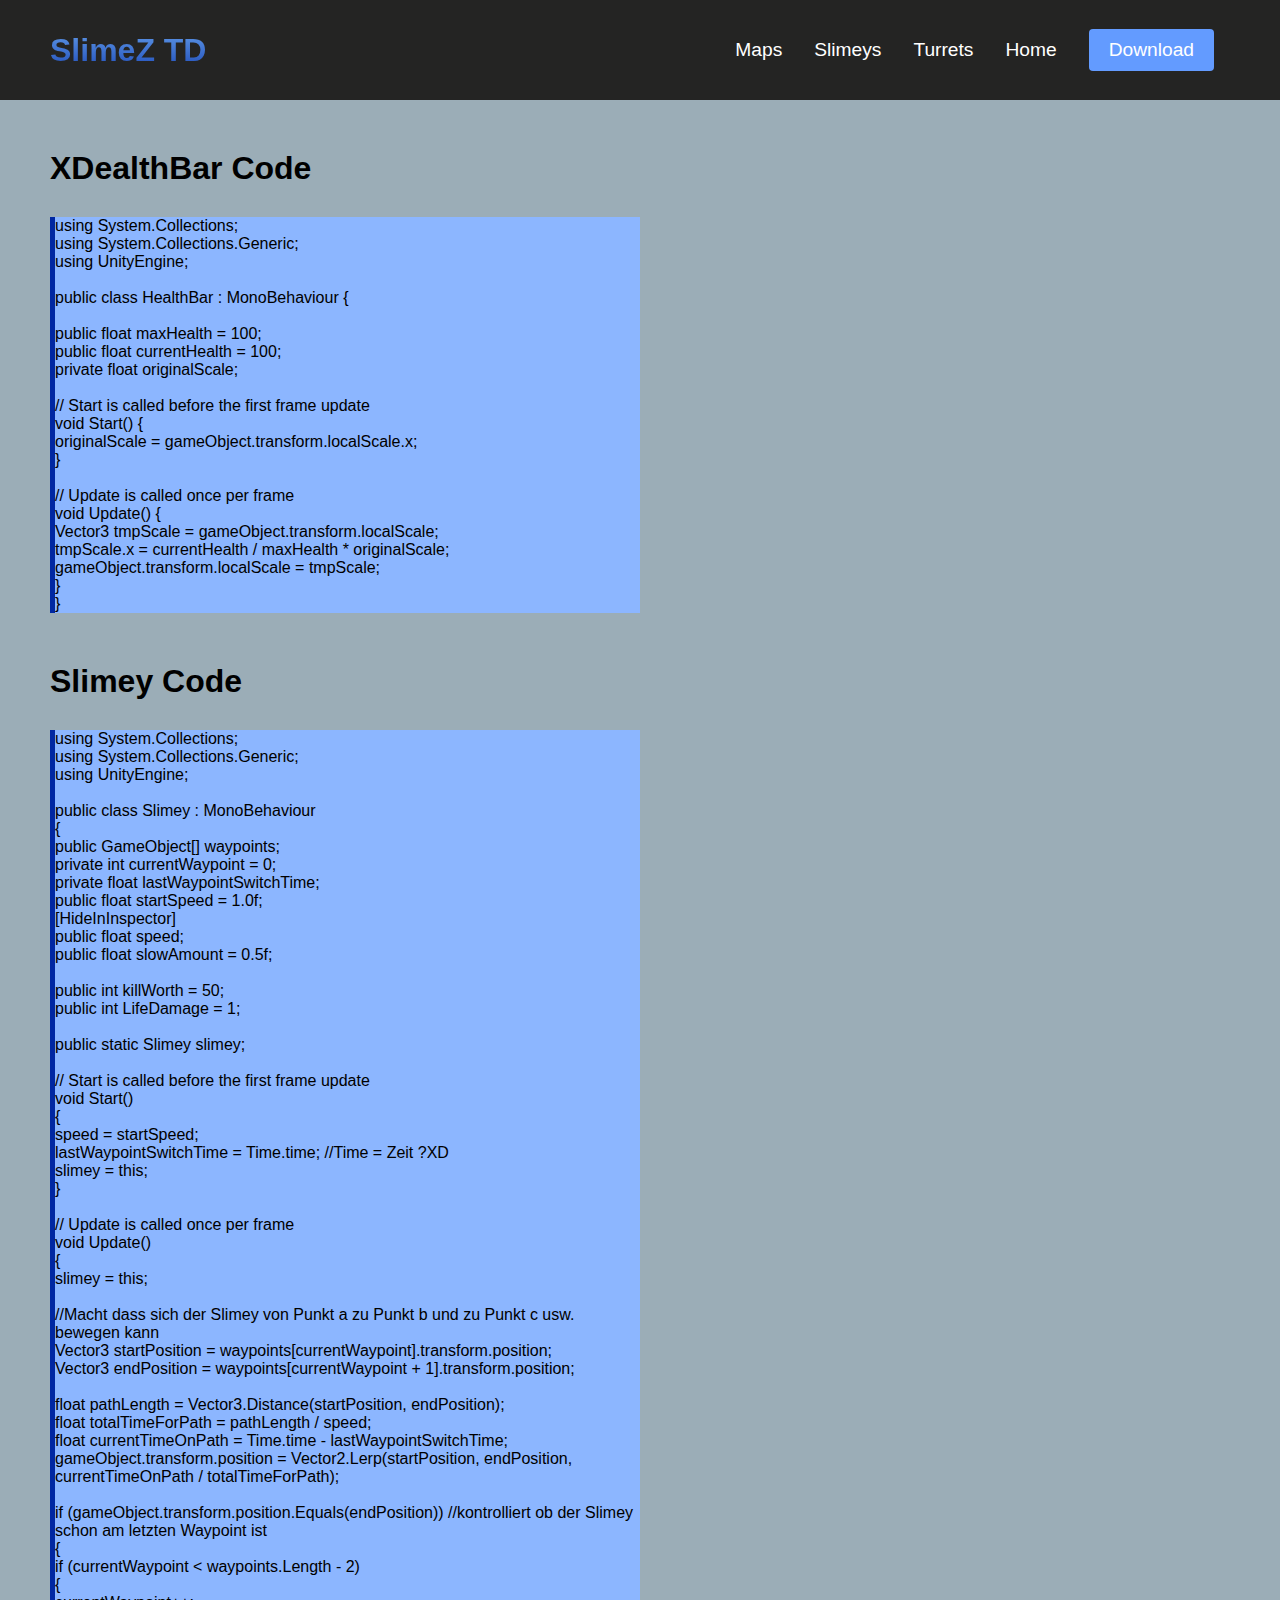
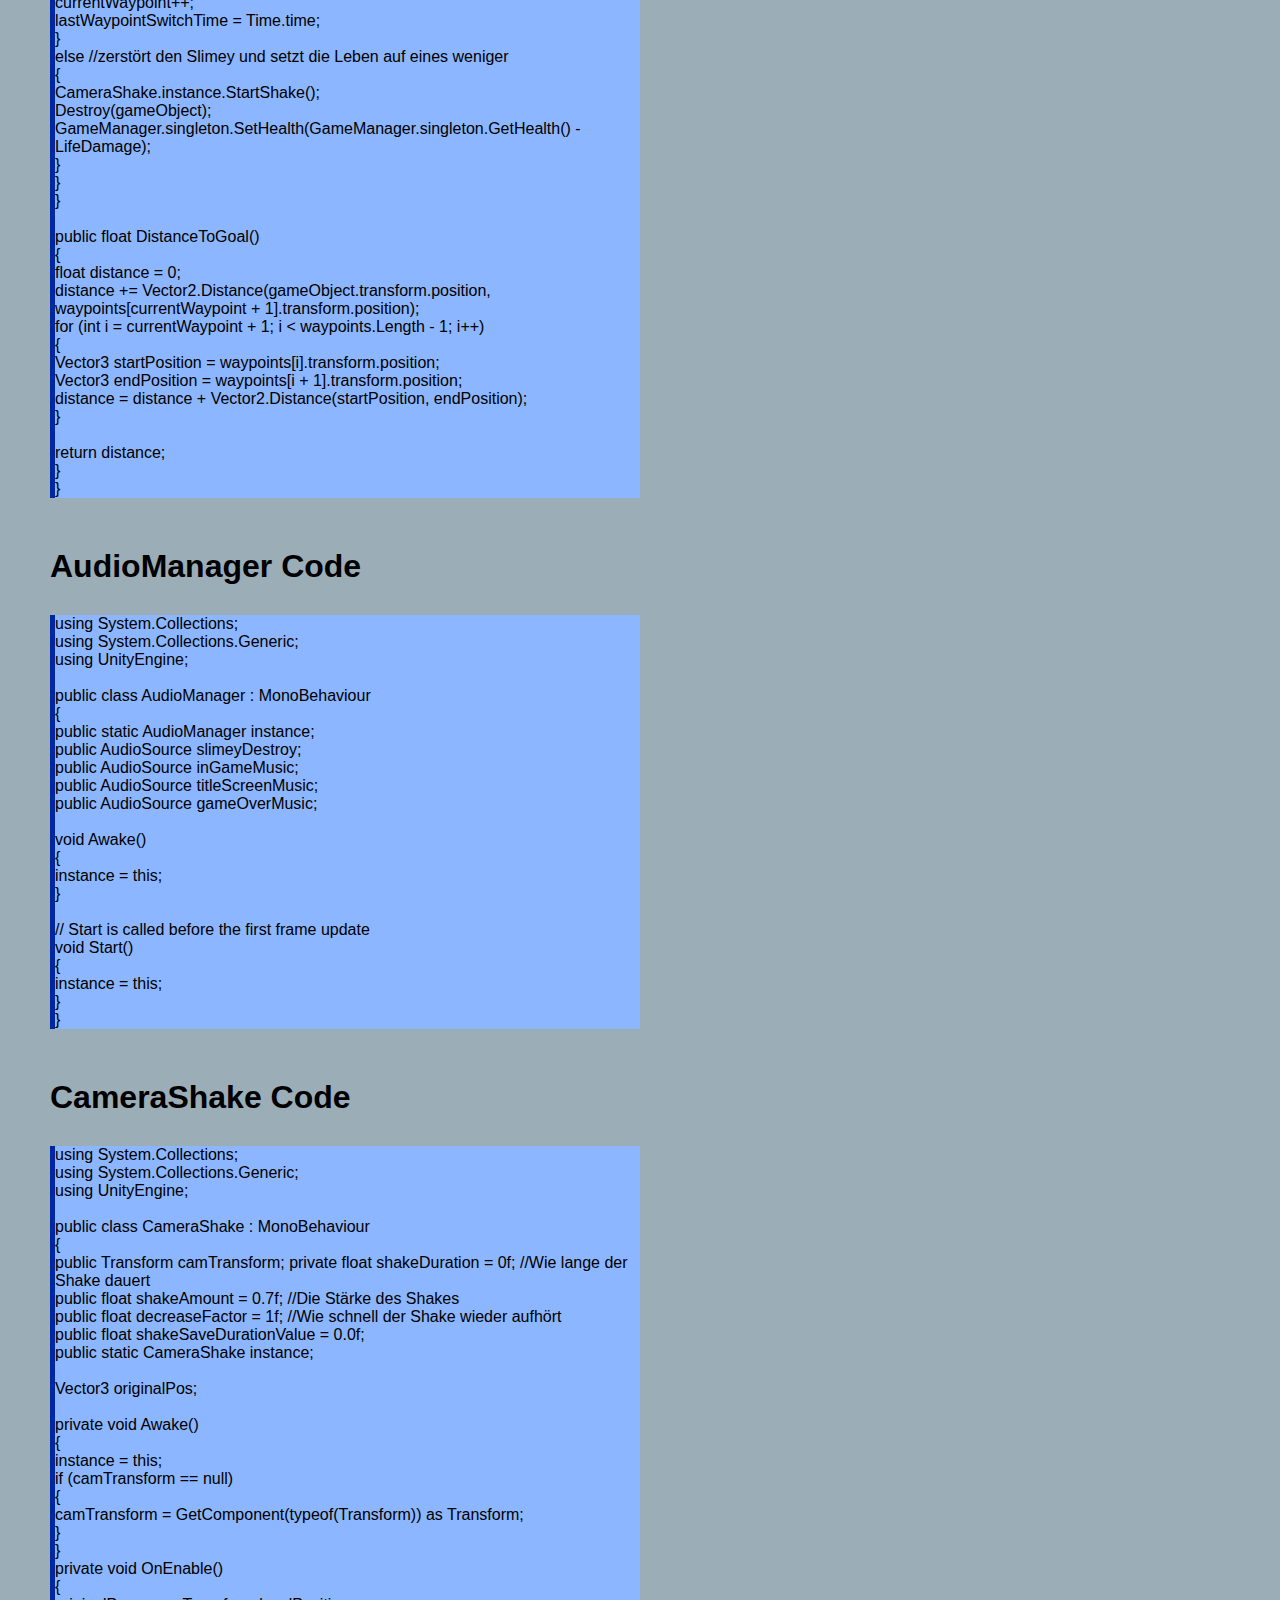
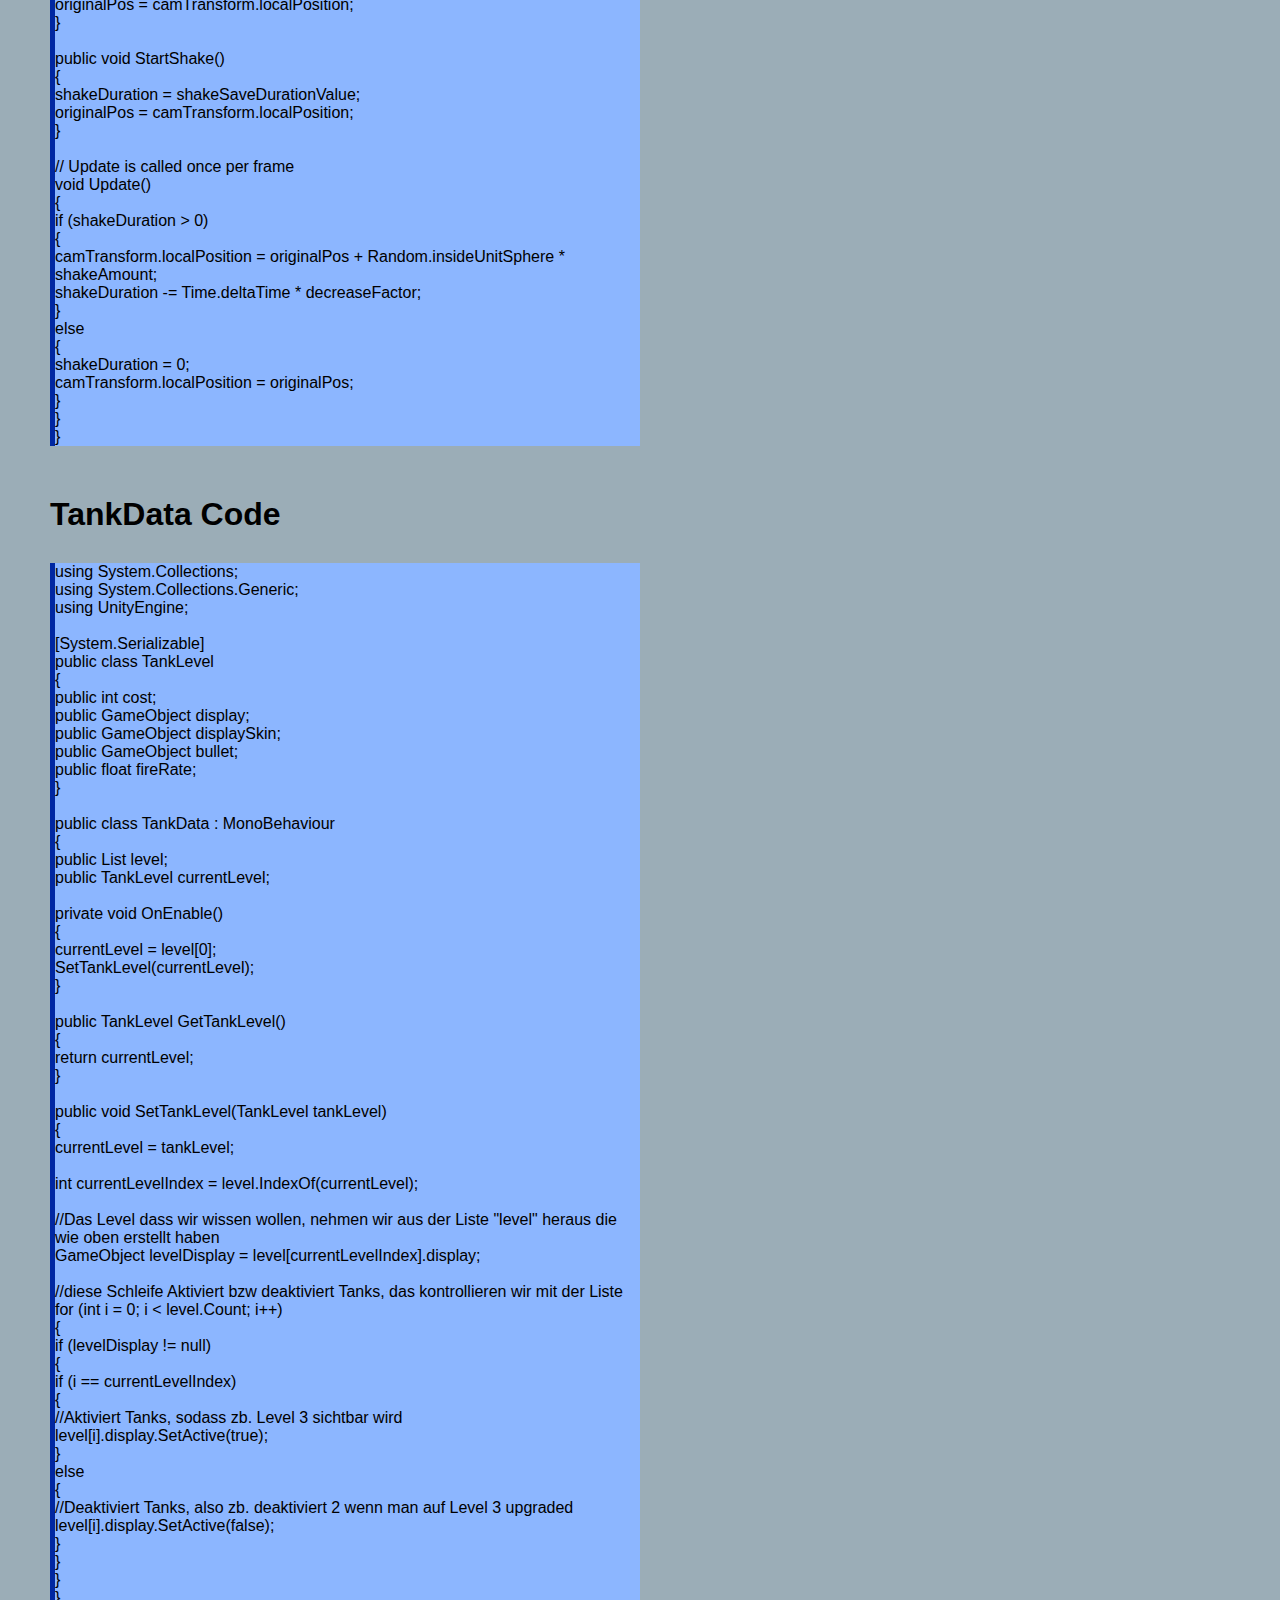
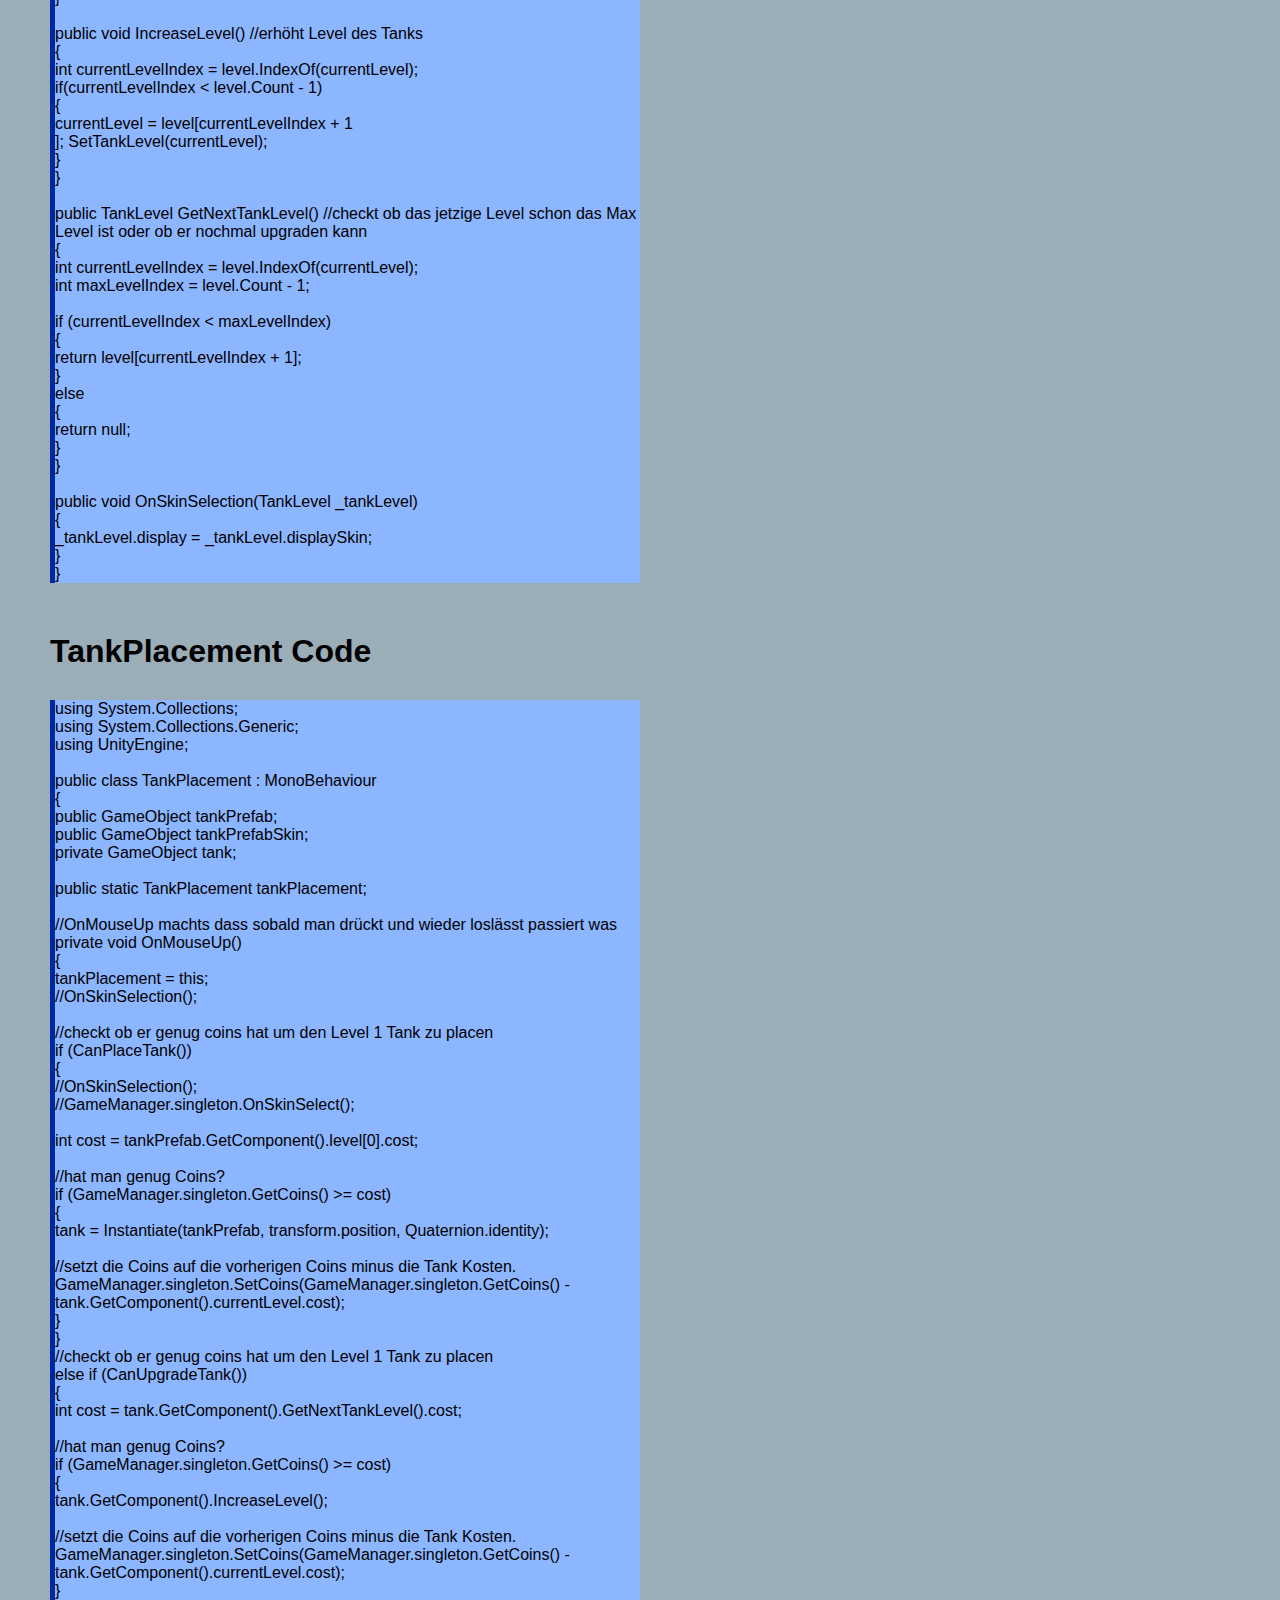
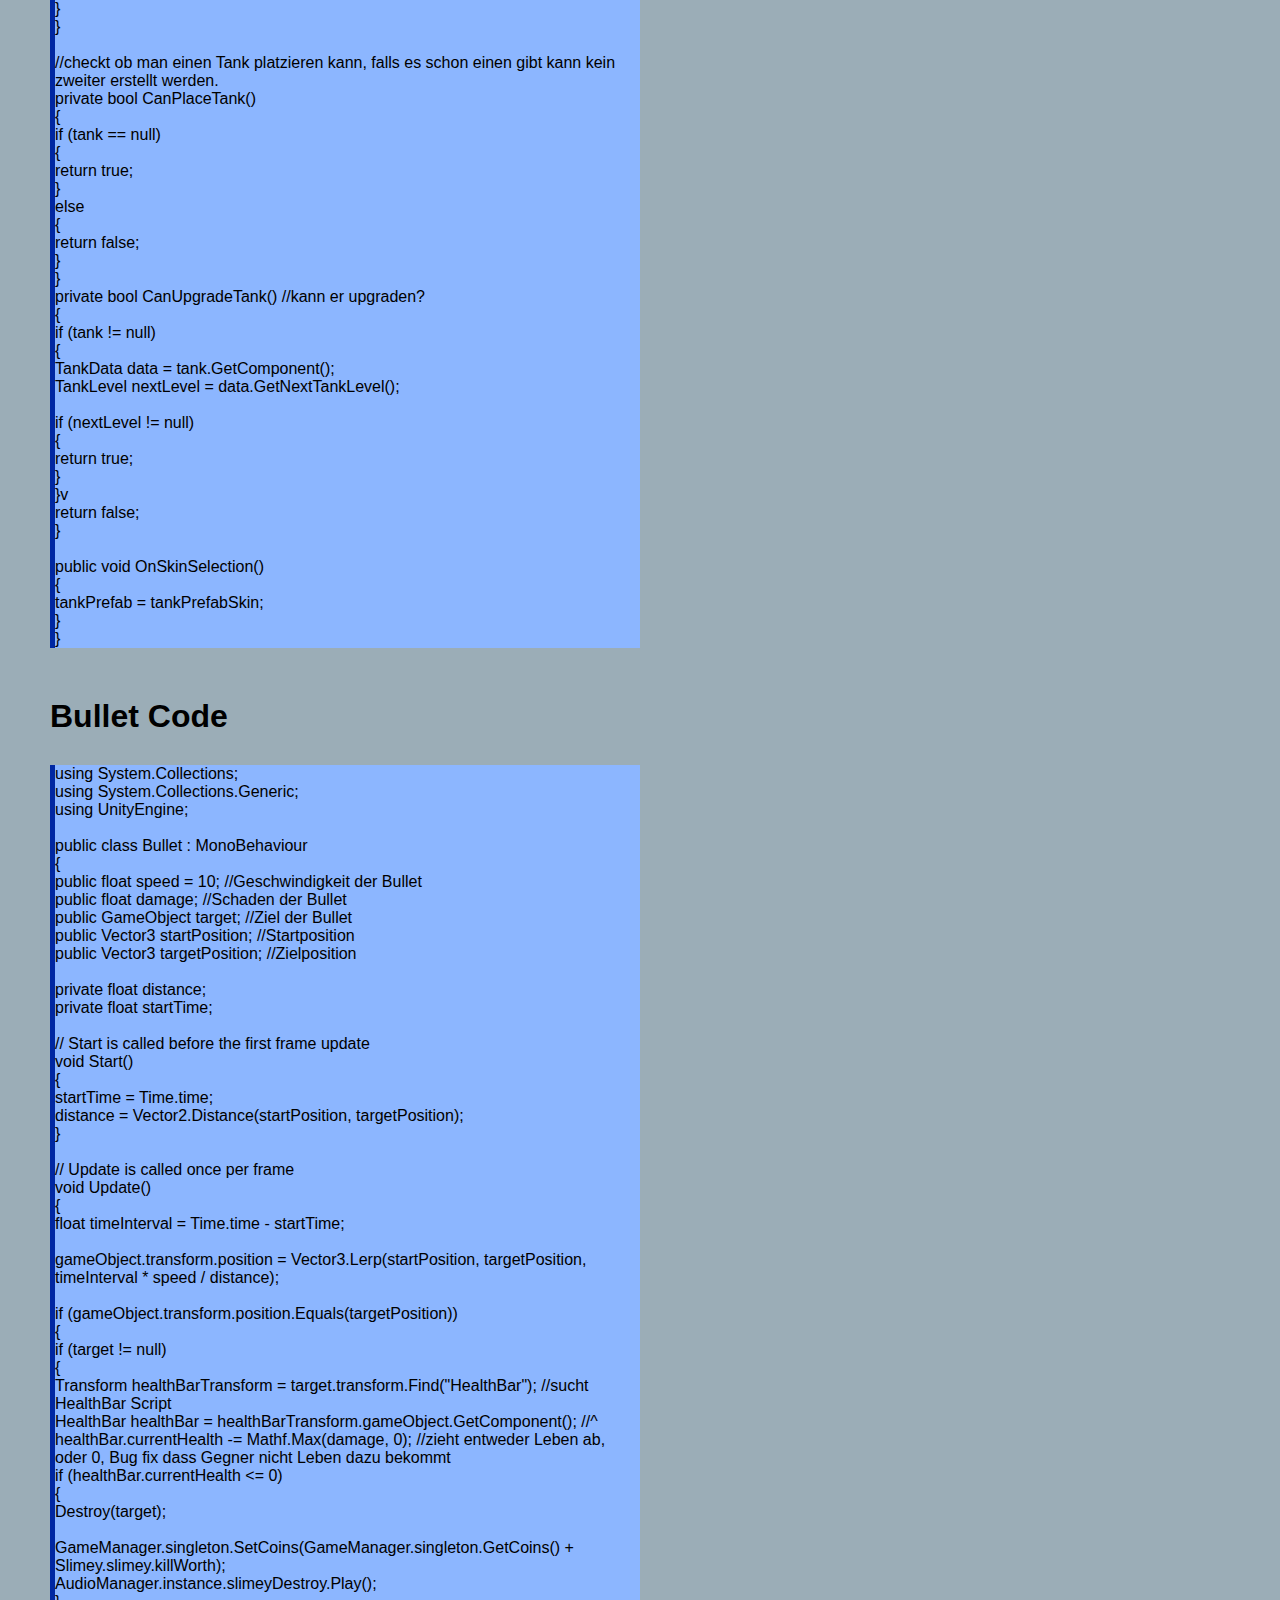
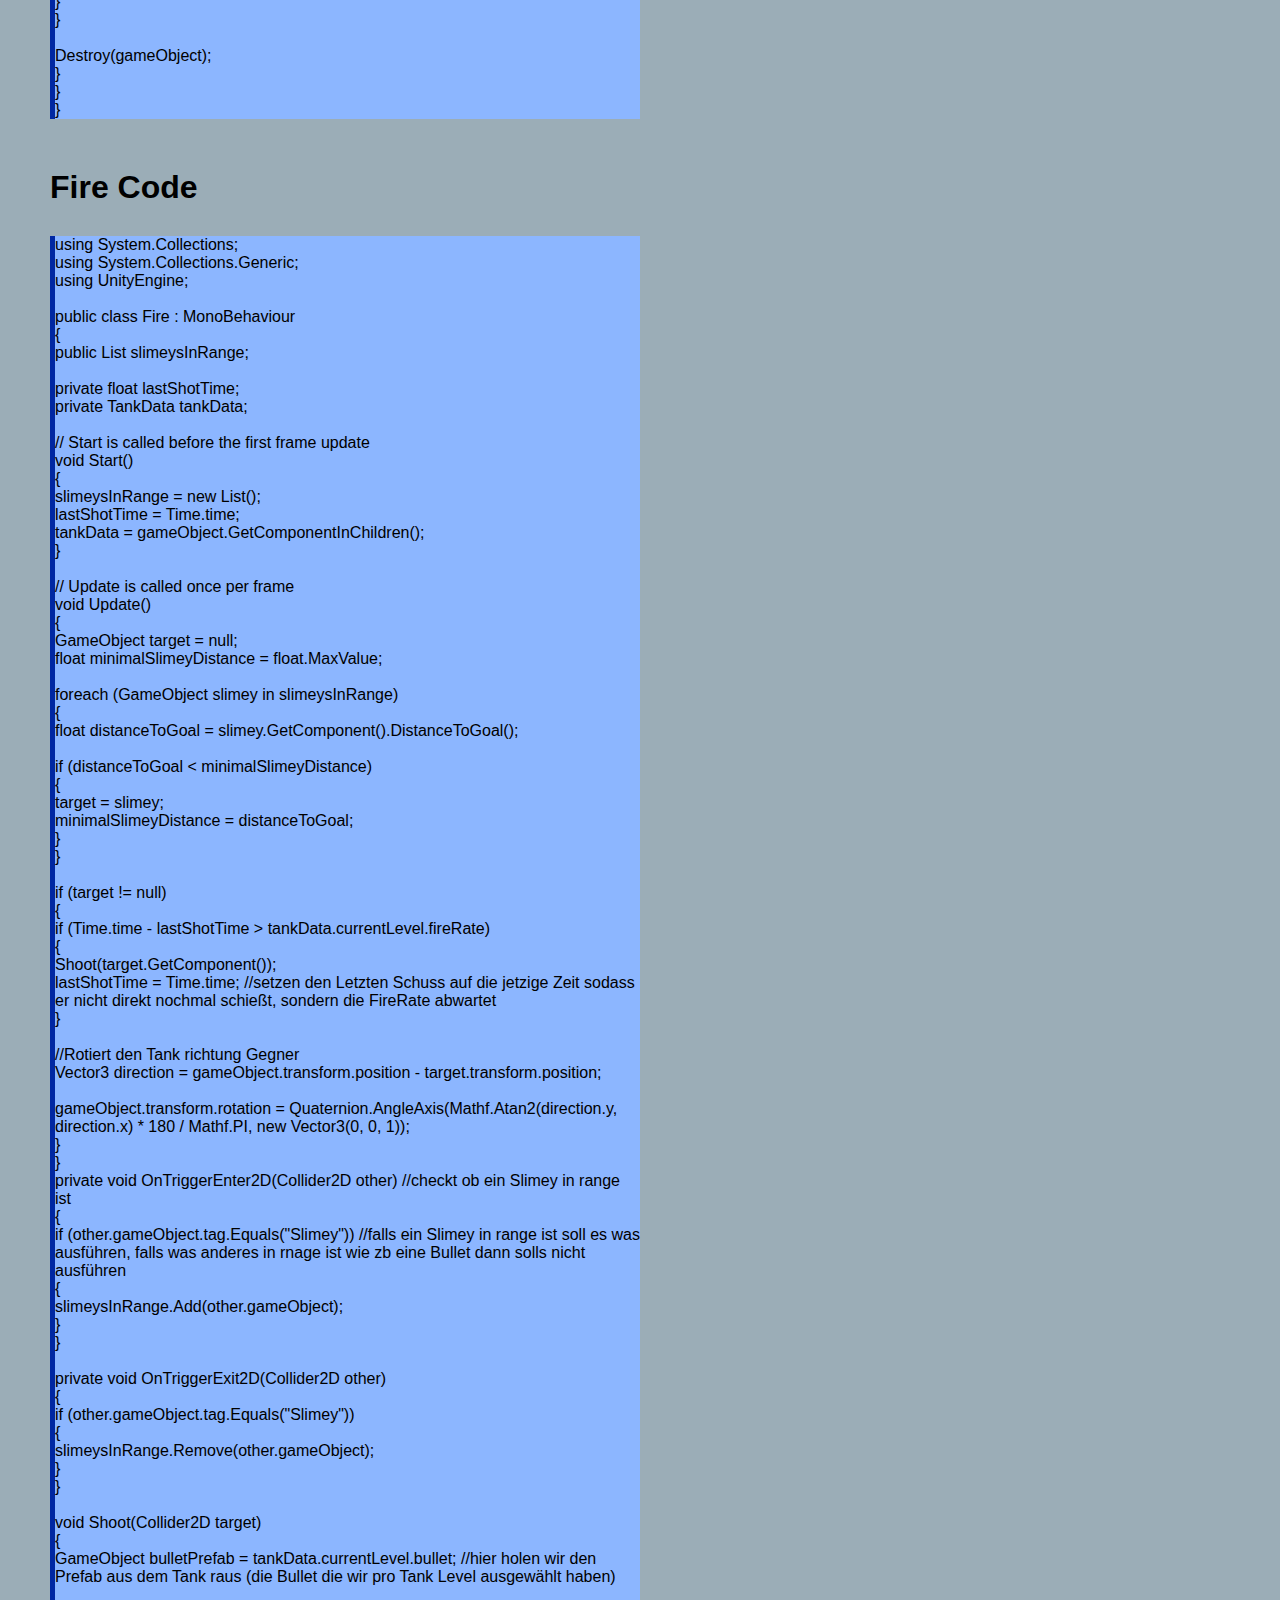
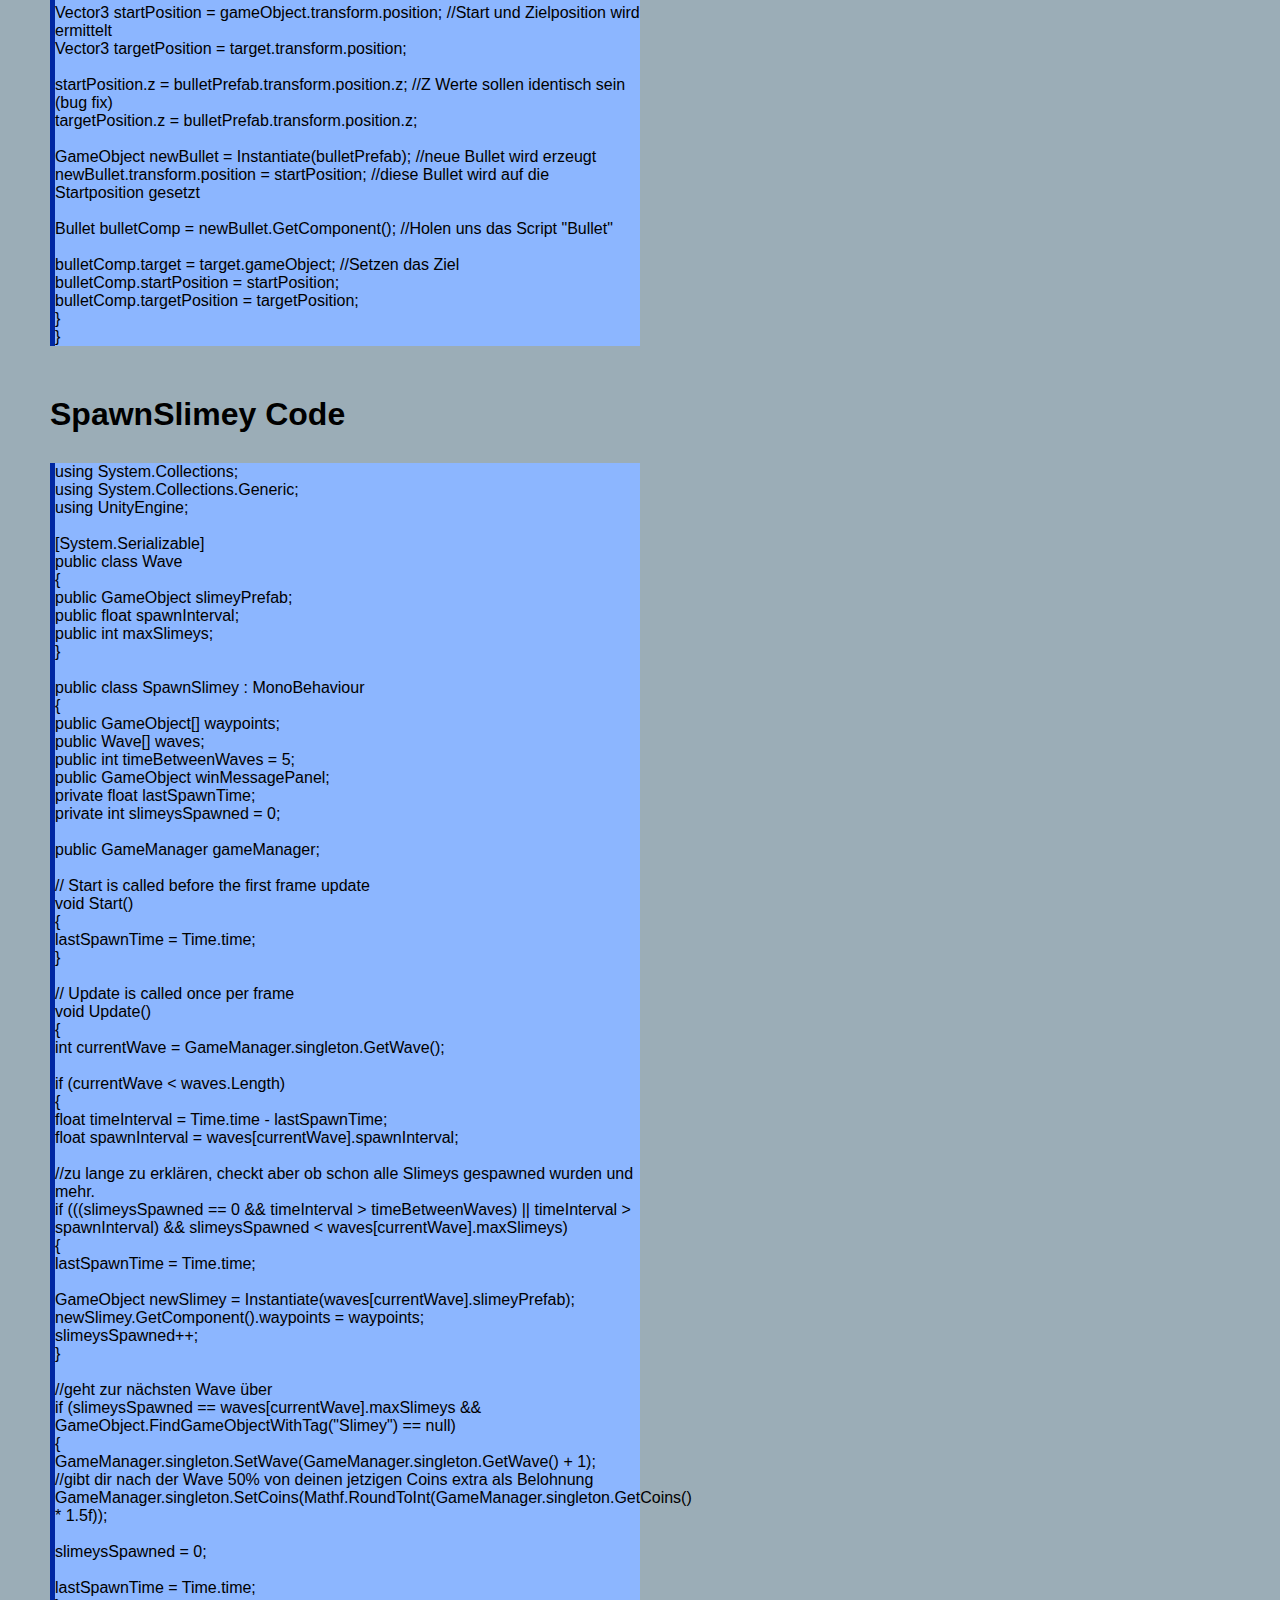
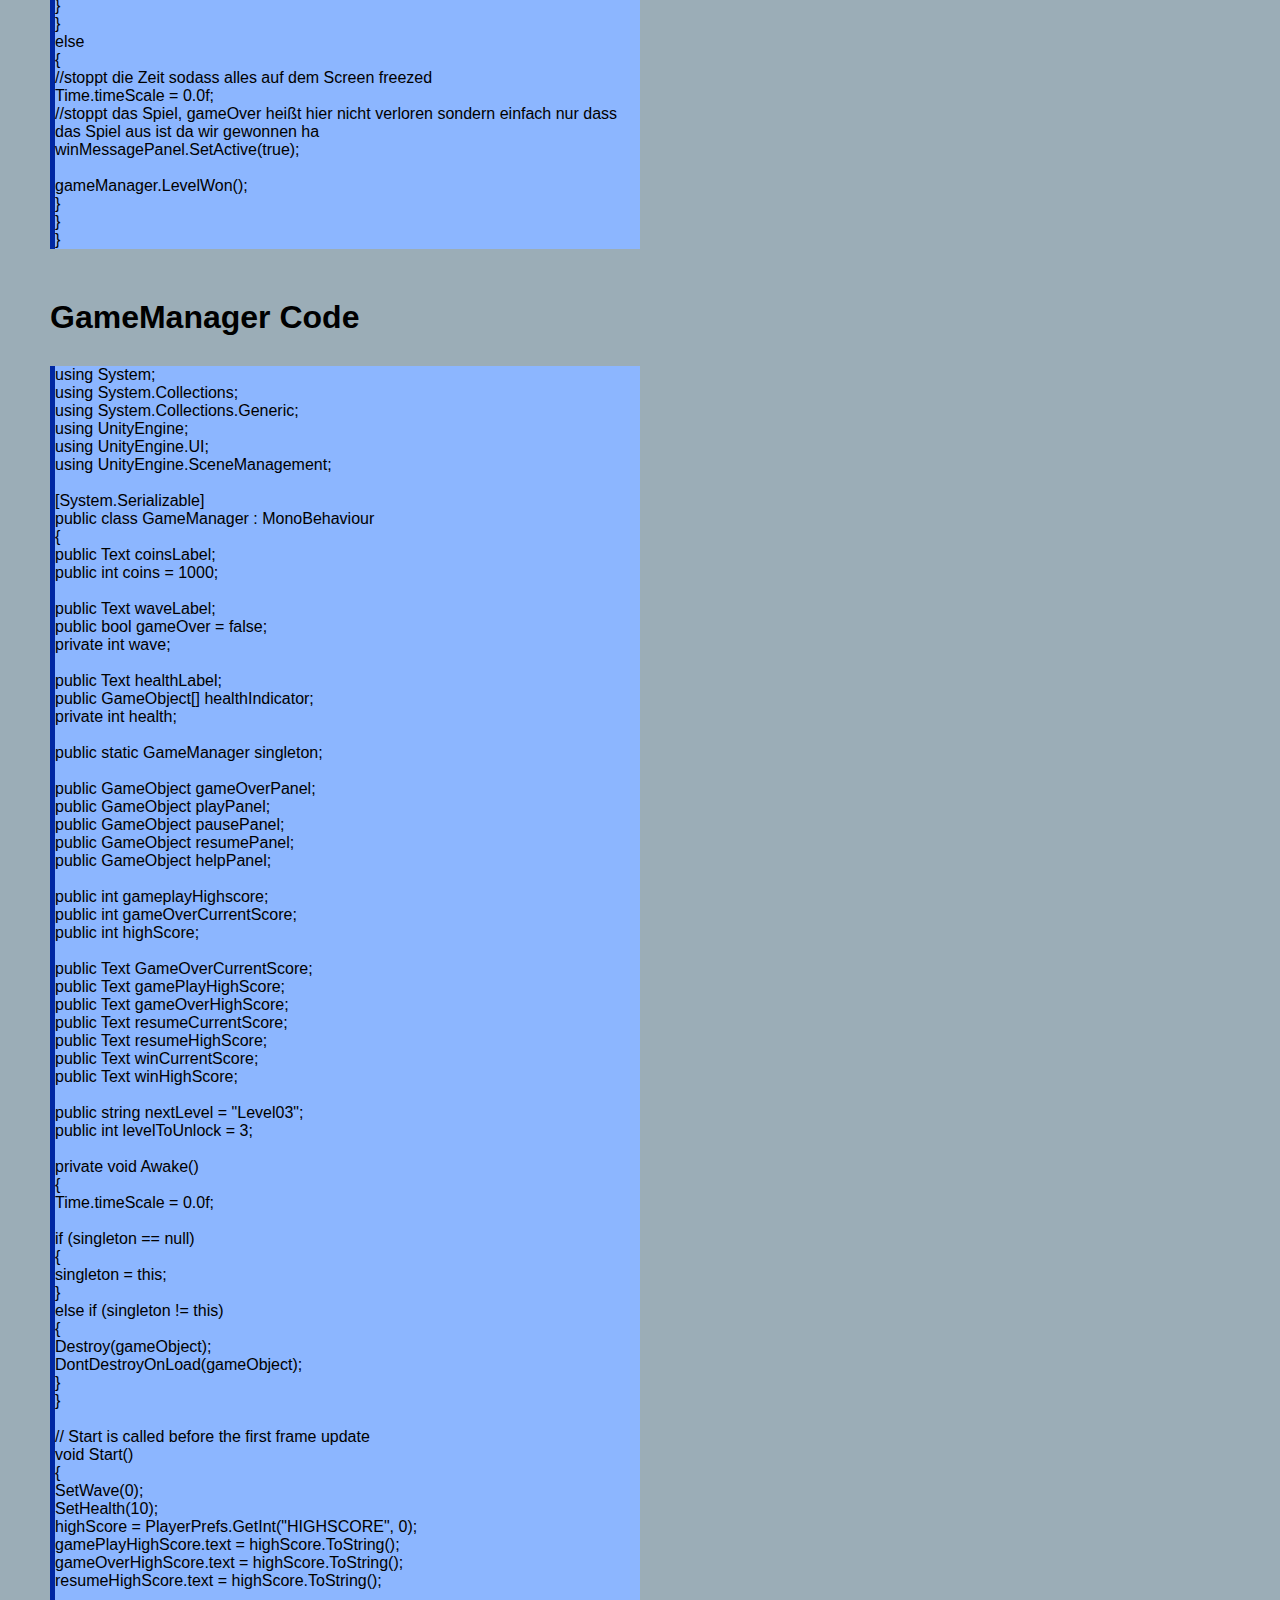
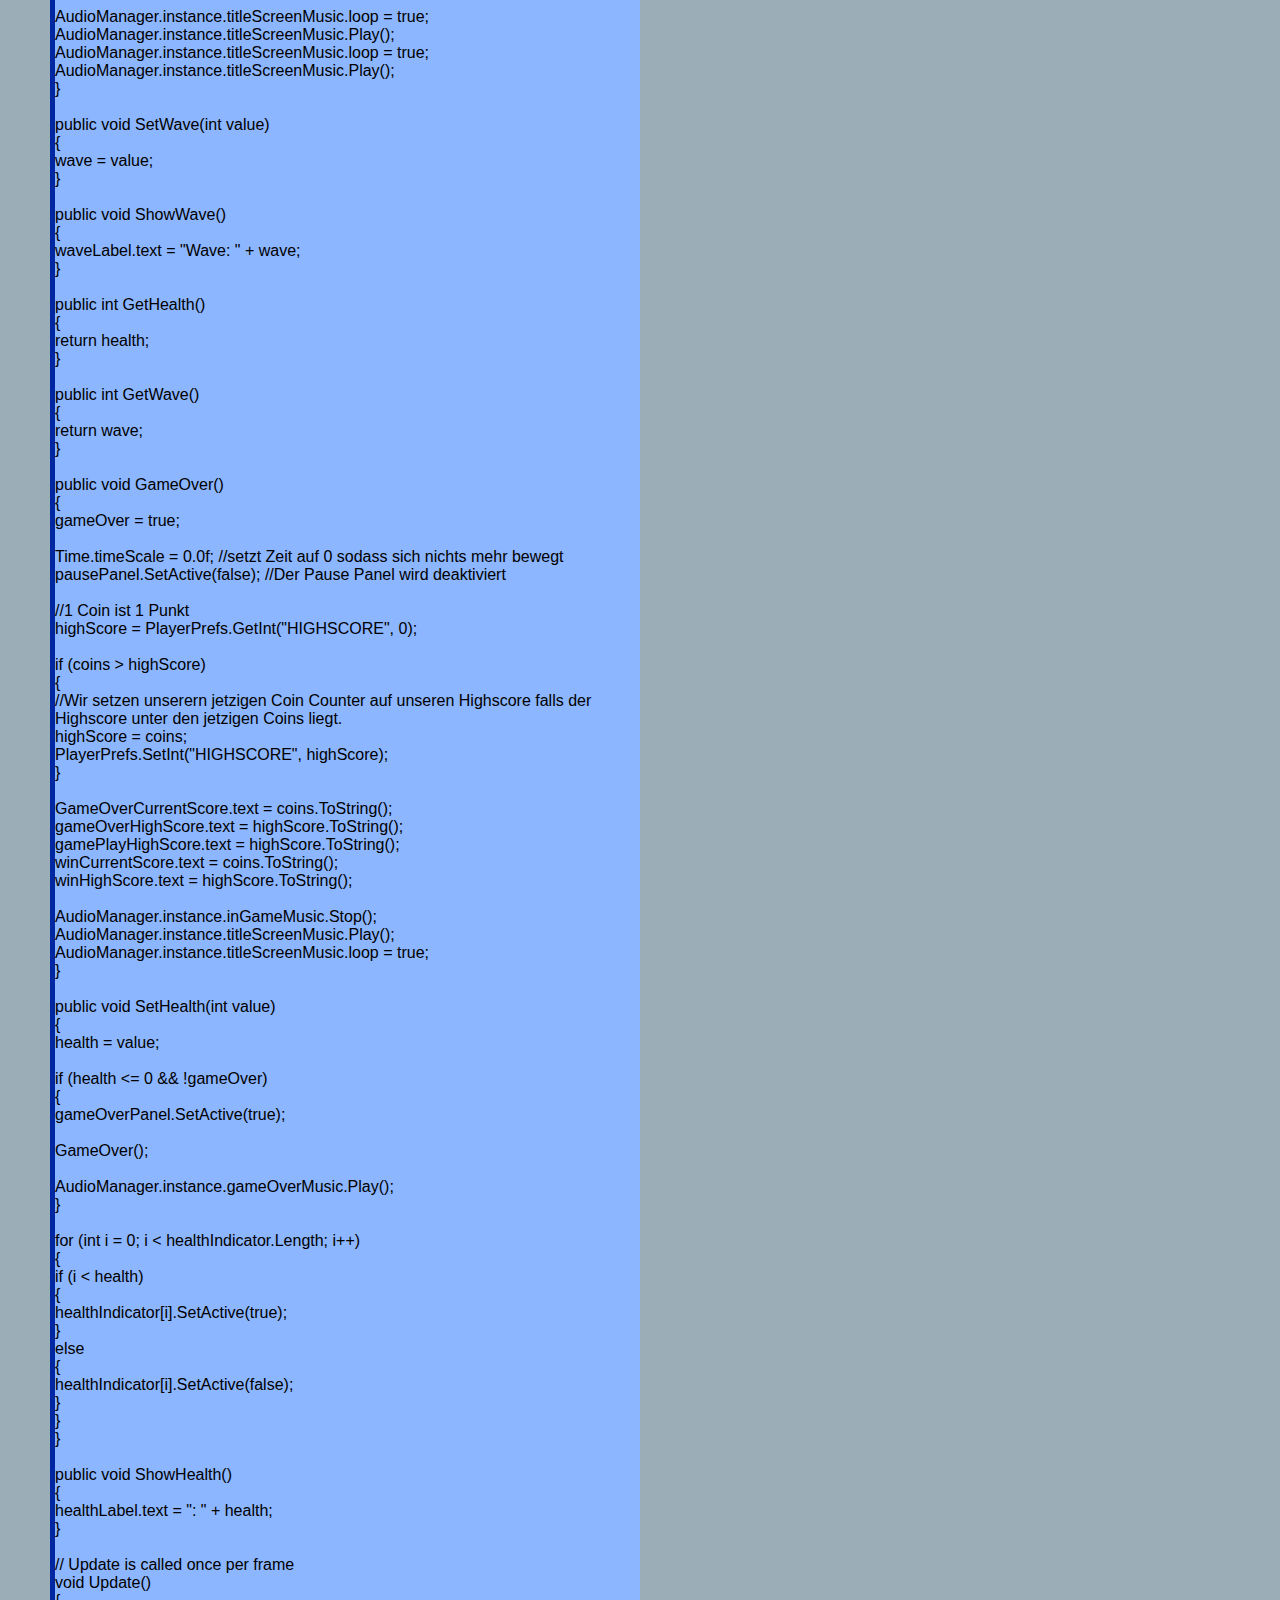
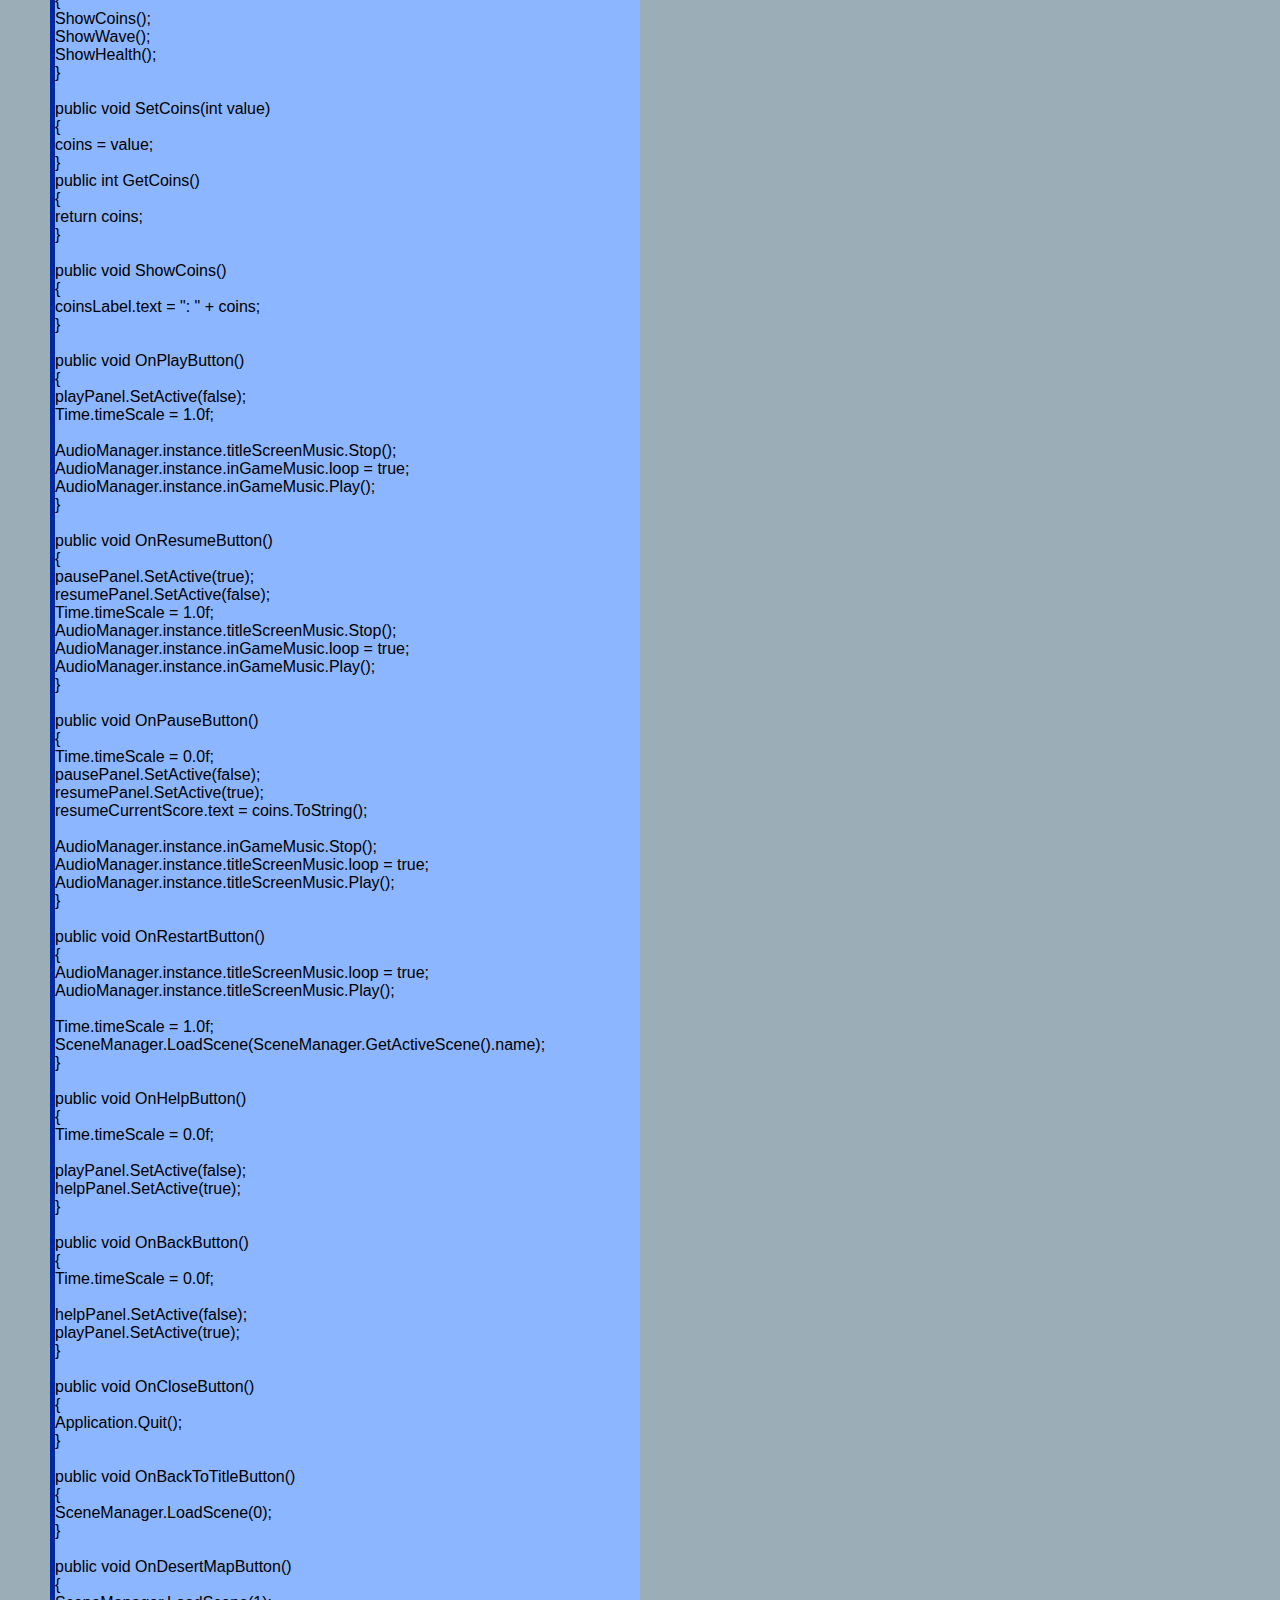
==== code.html @ 6f6a5aff "Update code.html" ====
<!DOCTYPE html>
<html lang="en">
  <head>
    <meta charset="UTF-8" />
    <meta http-equiv="X-UA-Compatible" content="IE=edge" />
    <meta name="viewport" content="width=device-width, initial-scale=1.0" />
    <title>SlimeZ TD Code</title>
    <link rel="stylesheet" href="/styles.css" />
  </head>
  <body>
    <nav class="navbar">
      <div class="navbar_container">
        <a href="/index.html" id="navbar_logo">SlimeZ TD</a>
        <ul class="navbar_menu">
          <li class="navbar_item">
            <a href="/maps.html" class="navbar_links">Maps</a>
          </li>
          <li class="navbar_item">
            <a href="/slimeys.html" class="navbar_links">Slimeys</a>
          </li>
          <li class="navbar_item">
            <a href="/turrets.html" class="navbar_links">Turrets</a>
          </li>
          <li class="navbar_item">
            <a href="/index.html" class="navbar_links">Home</a>
          </li>
          <li class="navbar_btn">
            <a href="/" class="button">Download</a>
          </li>
        </ul>
      </div>
    </nav>
    <div class="code_main">
      <div class="code_main_container">
        <h1>XDealthBar Code</h1>
        <div class="code_main_container_text">
          <p>
            using System.Collections; <br />
            using System.Collections.Generic; <br />using UnityEngine;
            <br /><br />
            public class HealthBar : MonoBehaviour { <br />
            <br />
            public float maxHealth = 100; <br />public float currentHealth =
            100;<br />
            private float originalScale; <br /><br />// Start is called before
            the first frame update <br />void Start() {<br />
            originalScale = gameObject.transform.localScale.x; <br />}
            <br /><br />// Update is called once per frame <br />void Update() {
            <br />Vector3 tmpScale = gameObject.transform.localScale;
            <br />tmpScale.x = currentHealth / maxHealth * originalScale;
            <br />gameObject.transform.localScale = tmpScale; <br />} <br />}
          </p>
        </div>
      </div>
      <div class="code_main_container">
        <h1>Slimey Code</h1>
        <div class="code_main_container_text">
          <p>
            using System.Collections;<br />
            using System.Collections.Generic;<br />
            using UnityEngine;<br /><br />

            public class Slimey : MonoBehaviour<br />
            {<br />
            public GameObject[] waypoints;<br />
            private int currentWaypoint = 0;<br />
            private float lastWaypointSwitchTime;<br />
            public float startSpeed = 1.0f;<br />
            [HideInInspector]<br />
            public float speed;<br />
            public float slowAmount = 0.5f;<br /><br />

            public int killWorth = 50;<br />
            public int LifeDamage = 1;<br /><br />

            public static Slimey slimey;<br /><br />

            // Start is called before the first frame update<br />
            void Start()<br />
            {<br />
            speed = startSpeed;<br />
            lastWaypointSwitchTime = Time.time; //Time = Zeit ?XD<br />
            slimey = this;<br />
            }<br /><br />

            // Update is called once per frame<br />
            void Update()<br />
            {<br />
            slimey = this;<br /><br />

            //Macht dass sich der Slimey von Punkt a zu Punkt b und zu Punkt c
            usw. bewegen kann<br />
            Vector3 startPosition =
            waypoints[currentWaypoint].transform.position;<br />
            Vector3 endPosition = waypoints[currentWaypoint +
            1].transform.position;<br /><br />

            float pathLength = Vector3.Distance(startPosition, endPosition);<br />
            float totalTimeForPath = pathLength / speed;<br />
            float currentTimeOnPath = Time.time - lastWaypointSwitchTime;<br />
            gameObject.transform.position = Vector2.Lerp(startPosition,
            endPosition, currentTimeOnPath / totalTimeForPath);<br /><br />

            if (gameObject.transform.position.Equals(endPosition))
            //kontrolliert ob der Slimey schon am letzten Waypoint ist<br />
            {<br />
            if (currentWaypoint < waypoints.Length - 2)<br />
            {<br />
            currentWaypoint++;<br />
            lastWaypointSwitchTime = Time.time;<br />
            }<br />
            else //zerstört den Slimey und setzt die Leben auf eines weniger<br />
            {<br />
            CameraShake.instance.StartShake();<br />
            Destroy(gameObject);<br />
            GameManager.singleton.SetHealth(GameManager.singleton.GetHealth() -
            LifeDamage);<br />
            }<br />
            }<br />
            }<br /><br />

            public float DistanceToGoal()<br />
            {<br />
            float distance = 0;<br />
            distance += Vector2.Distance(gameObject.transform.position,
            waypoints[currentWaypoint + 1].transform.position);<br />

            for (int i = currentWaypoint + 1; i < waypoints.Length - 1; i++)<br />
            {<br />
            Vector3 startPosition = waypoints[i].transform.position;<br />
            Vector3 endPosition = waypoints[i + 1].transform.position;<br />
            distance = distance + Vector2.Distance(startPosition,
            endPosition);<br />
            }<br /><br />

            return distance;<br />
            }<br />
            }<br />
          </p>
        </div>
      </div>
      <div class="code_main_container">
        <h1>AudioManager Code</h1>
        <div class="code_main_container_text">
          <p>
            using System.Collections;<br />
            using System.Collections.Generic;<br />
            using UnityEngine;<br /><br />

            public class AudioManager : MonoBehaviour<br />
            {<br />
            public static AudioManager instance;<br />
            public AudioSource slimeyDestroy;<br />
            public AudioSource inGameMusic;<br />
            public AudioSource titleScreenMusic;<br />
            public AudioSource gameOverMusic;<br /><br />

            void Awake()<br />
            {<br />
            instance = this;<br />
            }<br /><br />

            // Start is called before the first frame update<br />
            void Start()<br />
            {<br />
            instance = this;<br />
            }<br />
            }<br />
          </p>
        </div>
      </div>
      <div class="code_main_container">
        <h1>CameraShake Code</h1>
        <div class="code_main_container_text">
          <p>
            using System.Collections;<br />
            using System.Collections.Generic;<br />
            using UnityEngine;<br /><br />

            public class CameraShake : MonoBehaviour<br />
            {<br />
            public Transform camTransform; private float shakeDuration = 0f;
            //Wie lange der Shake dauert<br />
            public float shakeAmount = 0.7f; //Die Stärke des Shakes<br />
            public float decreaseFactor = 1f; //Wie schnell der Shake wieder
            aufhört<br />
            public float shakeSaveDurationValue = 0.0f;<br />
            public static CameraShake instance;<br /><br />

            Vector3 originalPos;<br /><br />

            private void Awake()<br />
            {<br />
            instance = this;<br />
            if (camTransform == null)<br />
            {<br />
            camTransform = GetComponent(typeof(Transform)) as Transform;<br />
            }<br />
            }<br />
            private void OnEnable()<br />
            {<br />
            originalPos = camTransform.localPosition;<br />
            }<br /><br />

            public void StartShake()<br />
            {<br />
            shakeDuration = shakeSaveDurationValue;<br />
            originalPos = camTransform.localPosition;<br />
            }<br /><br />

            // Update is called once per frame<br />
            void Update()<br />
            {<br />
            if (shakeDuration > 0)<br />
            {<br />
            camTransform.localPosition = originalPos + Random.insideUnitSphere *
            shakeAmount;<br />
            shakeDuration -= Time.deltaTime * decreaseFactor;<br />
            }<br />
            else<br />
            {<br />
            shakeDuration = 0;<br />
            camTransform.localPosition = originalPos;<br />
            }<br />
            }<br />
            }<br />
          </p>
        </div>
      </div>
      <div class="code_main_container">
        <h1>TankData Code</h1>
        <div class="code_main_container_text">
          <p>
            using System.Collections;<br />
using System.Collections.Generic;<br />
using UnityEngine;<br /><br />

[System.Serializable]<br />
public class TankLevel<br />
{<br />
    public int cost;<br />
    public GameObject display;<br />
    public GameObject displaySkin;<br />
    public GameObject bullet;<br />
    public float fireRate;<br />
}<br /><br />

public class TankData : MonoBehaviour<br />
{<br />
    public List<TankLevel> level;<br />
    public TankLevel currentLevel;<br /><br />

    private void OnEnable()<br />
    {<br />
        currentLevel = level[0];<br />
        SetTankLevel(currentLevel);<br />
    }<br /><br />

    public TankLevel GetTankLevel()<br />
    {<br />
        return currentLevel;<br />
    } <br /><br />

    public void SetTankLevel(TankLevel tankLevel)<br />
    {<br />
        currentLevel = tankLevel;<br /><br />

        int currentLevelIndex = level.IndexOf(currentLevel);<br /><br />

        //Das Level dass wir wissen wollen, nehmen wir aus der Liste "level" heraus die wie oben erstellt haben<br />
        GameObject levelDisplay = level[currentLevelIndex].display;<br /><br />

        //diese Schleife Aktiviert bzw deaktiviert Tanks, das kontrollieren wir mit der Liste <br />
        for (int i = 0; i < level.Count; i++)<br />
        {<br />
            if (levelDisplay != null)<br />
            {<br />
                if (i == currentLevelIndex)<br />
                {<br />
                    //Aktiviert Tanks, sodass zb. Level 3 sichtbar wird<br />
                    level[i].display.SetActive(true);<br />
                }<br />
                else<br />
                {<br />
                    //Deaktiviert Tanks, also zb. deaktiviert 2 wenn man auf Level 3 upgraded<br />
                    level[i].display.SetActive(false);<br />
                }<br />
            }<br />
        }<br />

    }<br /><br />

    public void IncreaseLevel()     //erhöht Level des Tanks<br />
    {<br />
        int currentLevelIndex = level.IndexOf(currentLevel);<br />
        if(currentLevelIndex < level.Count - 1)<br />
        {<br />
            currentLevel = level[currentLevelIndex + 1<br />];
            SetTankLevel(currentLevel);<br />
        }<br />
    }<br /><br />

    public TankLevel GetNextTankLevel()     //checkt ob das jetzige Level schon das Max Level ist oder ob er nochmal upgraden kann<br />
    {<br />
        int currentLevelIndex = level.IndexOf(currentLevel);<br />
        int maxLevelIndex = level.Count - 1;<br /><br />

        if (currentLevelIndex < maxLevelIndex)<br />
        {<br />
            return level[currentLevelIndex + 1];<br />
        }<br />
        else<br />
        {<br />
            return null;<br />
        }<br />
    }<br /><br />

    public void OnSkinSelection(TankLevel _tankLevel)<br />
    {<br />
        _tankLevel.display = _tankLevel.displaySkin;<br />
    }<br />
}<br />
          </p>
        </div>
      </div>
      <div class="code_main_container">
        <h1>TankPlacement Code</h1>
        <div class="code_main_container_text">
          <p>
            using System.Collections;<br />
using System.Collections.Generic;<br />
using UnityEngine;<br /><br />

public class TankPlacement : MonoBehaviour<br />
{<br />
    public GameObject tankPrefab;<br />
    public GameObject tankPrefabSkin;<br />
    private GameObject tank;<br /><br />

    public static TankPlacement tankPlacement;<br /><br />

    //OnMouseUp machts dass sobald man drückt und wieder loslässt passiert was<br />
    private void OnMouseUp()<br />
    {<br />
        tankPlacement = this;<br />
        //OnSkinSelection();<br /><br />

        //checkt ob er genug coins hat um den Level 1 Tank zu placen<br />
        if (CanPlaceTank())<br />
        {<br />
            //OnSkinSelection();<br />
            //GameManager.singleton.OnSkinSelect();<br /><br />

            int cost = tankPrefab.GetComponent<TankData>().level[0].cost;<br /><br />

            //hat man genug Coins?<br />
            if (GameManager.singleton.GetCoins() >= cost)<br />
            {<br />
                tank = Instantiate(tankPrefab, transform.position, Quaternion.identity);<br /><br />

                //setzt die Coins auf die vorherigen Coins minus die Tank Kosten.<br />
                GameManager.singleton.SetCoins(GameManager.singleton.GetCoins() - tank.GetComponent<TankData>().currentLevel.cost);<br />
            }     <br />
        }<br />
        //checkt ob er genug coins hat um den Level 1 Tank zu placen<br />
        else if (CanUpgradeTank())<br />
        {<br />
            int cost = tank.GetComponent<TankData>().GetNextTankLevel().cost;<br /><br />

            //hat man genug Coins?<br />
            if (GameManager.singleton.GetCoins() >= cost)<br />
            {<br />
                tank.GetComponent<TankData>().IncreaseLevel();<br /><br />

                //setzt die Coins auf die vorherigen Coins minus die Tank Kosten.<br />
                GameManager.singleton.SetCoins(GameManager.singleton.GetCoins() - tank.GetComponent<TankData>().currentLevel.cost);<br />
            }<br />
        }<br />
    }<br /><br />
    
    //checkt ob man einen Tank platzieren kann, falls es schon einen gibt kann kein zweiter erstellt werden.<br />
    private bool CanPlaceTank() <br />
    {<br />
        if (tank == null)<br />
        {<br />
            return true;<br />
        }<br />
        else<br />
        {<br />
            return false;<br />
        }<br />

    }<br />

    private bool CanUpgradeTank()       //kann er upgraden?<br />
    {<br />
        if (tank != null)<br />
        {<br />
            TankData data = tank.GetComponent<TankData>();<br />
            TankLevel nextLevel = data.GetNextTankLevel();<br /><br />

            if (nextLevel != null)<br />
            {<br />
                return true;<br />
            }<br />
        }v<br />

        return false;<br />
    }<br /><br />

    
    public void OnSkinSelection()<br />
    {<br />
        tankPrefab = tankPrefabSkin;<br />
    }<br />
    
}<br />

          </p>
        </div>
      </div>
      <div class="code_main_container">
        <h1>Bullet Code</h1>
        <div class="code_main_container_text">
          <p>
            using System.Collections;<br />
using System.Collections.Generic;<br />
using UnityEngine;<br /><br />

public class Bullet : MonoBehaviour<br />
{<br />
    public float speed = 10;            //Geschwindigkeit der Bullet<br />
    public float damage;                //Schaden der Bullet<br />
    public GameObject target;           //Ziel der Bullet<br />
    public Vector3 startPosition;       //Startposition<br />
    public Vector3 targetPosition;      //Zielposition<br /><br />

    private float distance;<br />
    private float startTime;<br /><br />

    // Start is called before the first frame update<br />
    void Start()<br />
    {<br />
        startTime = Time.time;<br />
        distance = Vector2.Distance(startPosition, targetPosition);<br />
    }<br /><br />

    // Update is called once per frame<br />
    void Update()<br />
    {<br />
        float timeInterval = Time.time - startTime;<br /><br />

        gameObject.transform.position = Vector3.Lerp(startPosition, targetPosition, timeInterval * speed / distance);<br /><br />

        if (gameObject.transform.position.Equals(targetPosition))<br />
        {<br />
            if (target != null)<br />
            {<br />
                Transform healthBarTransform = target.transform.Find("HealthBar");  //sucht HealthBar Script<br />
                HealthBar healthBar = healthBarTransform.gameObject.GetComponent<HealthBar>();  //^<br />
                healthBar.currentHealth -= Mathf.Max(damage, 0);    //zieht entweder Leben ab, oder 0, Bug fix dass Gegner nicht Leben dazu bekommt<br />

                if (healthBar.currentHealth <= 0)<br />
                {<br />
                    Destroy(target);<br /><br />

                    GameManager.singleton.SetCoins(GameManager.singleton.GetCoins() + Slimey.slimey.killWorth);<br />
                    AudioManager.instance.slimeyDestroy.Play();     <br />
                }<br />
            }<br /><br />

            Destroy(gameObject);<br />
        }<br />
    }<br />
}<br />

          </p>
        </div>
      </div>
      <div class="code_main_container">
        <h1>Fire Code</h1>
        <div class="code_main_container_text">
          <p>
            using System.Collections;<br />
            using System.Collections.Generic;<br />
            using UnityEngine;<br /><br />
            
            public class Fire : MonoBehaviour<br />
            {<br />
                public List<GameObject> slimeysInRange;<br /><br />
            
                private float lastShotTime;<br />
                private TankData tankData;<br /><br />
            
                // Start is called before the first frame update<br />
                void Start()<br />
                {<br />
                    slimeysInRange = new List<GameObject>();<br />
                    lastShotTime = Time.time;<br />
                    tankData = gameObject.GetComponentInChildren<TankData>();<br />
                }<br /><br />
                
                // Update is called once per frame<br />
                void Update()<br />
                {<br />
                    GameObject target = null;<br />
                    float minimalSlimeyDistance = float.MaxValue;<br /><br />
            
                    foreach (GameObject slimey in slimeysInRange)<br />
                    {<br />
                        float distanceToGoal = slimey.GetComponent<Slimey>().DistanceToGoal();<br /><br />
            
                        if (distanceToGoal < minimalSlimeyDistance)<br />
                        {<br />
                            target = slimey;<br />
                            minimalSlimeyDistance = distanceToGoal;<br />
                        }<br />
                    }<br /><br />
            
                    if (target != null)<br />
                    {<br />
                        if (Time.time - lastShotTime > tankData.currentLevel.fireRate)<br />
                        {<br />
                            Shoot(target.GetComponent<CircleCollider2D>());<br />
                            lastShotTime = Time.time;               //setzen den Letzten Schuss auf die jetzige Zeit sodass er nicht direkt nochmal schießt, sondern die FireRate abwartet<br />
                        }<br /><br />
            
                        //Rotiert den Tank richtung Gegner<br />
                        Vector3 direction = gameObject.transform.position - target.transform.position;<br /><br />
            
                        gameObject.transform.rotation = Quaternion.AngleAxis(Mathf.Atan2(direction.y, direction.x) * 180 / Mathf.PI, new Vector3(0, 0, 1));<br />
                    }<br />
                }<br />
                private void OnTriggerEnter2D(Collider2D other)     //checkt ob ein Slimey in range ist<br />
                {<br />
                    if (other.gameObject.tag.Equals("Slimey"))      //falls ein Slimey in range ist soll es was ausführen, falls was anderes in rnage ist wie zb eine Bullet dann solls nicht ausführen<br />
                    {<br />
                        slimeysInRange.Add(other.gameObject);<br />
                    }<br />
                }<br /><br />
            
                private void OnTriggerExit2D(Collider2D other)<br />
                {<br />
                    if (other.gameObject.tag.Equals("Slimey"))<br />
                    {<br />
                        slimeysInRange.Remove(other.gameObject);<br />
                    }<br />
                }<br /><br />
            
                void Shoot(Collider2D target)<br />
                {<br />
                    GameObject bulletPrefab = tankData.currentLevel.bullet;     //hier holen wir den Prefab aus dem Tank raus (die Bullet die wir pro Tank Level ausgewählt haben)<br /><br />
            
                    Vector3 startPosition = gameObject.transform.position;      //Start und Zielposition wird ermittelt<br />
                    Vector3 targetPosition = target.transform.position;<br /><br />
            
                    startPosition.z = bulletPrefab.transform.position.z;        //Z Werte sollen identisch sein (bug fix)<br />
                    targetPosition.z = bulletPrefab.transform.position.z;<br /><br />
            
                    GameObject newBullet = Instantiate(bulletPrefab);           //neue Bullet wird erzeugt<br />
                    newBullet.transform.position = startPosition;               //diese Bullet wird auf die Startposition gesetzt<br /><br />
            
                    Bullet bulletComp = newBullet.GetComponent<Bullet>();       //Holen uns das Script "Bullet"<br /><br />
            
                    bulletComp.target = target.gameObject;                      //Setzen das Ziel<br />
                    bulletComp.startPosition = startPosition;<br />
                    bulletComp.targetPosition = targetPosition;<br />
                }<br />
            }<br />
            

          </p>
        </div>
      </div>
      <div class="code_main_container">
        <h1>SpawnSlimey Code</h1>
        <div class="code_main_container_text">
          <p>
            using System.Collections;<br />
using System.Collections.Generic;<br />
using UnityEngine;<br /><br />

[System.Serializable]<br />
public class Wave<br />
{<br />
    public GameObject slimeyPrefab;<br />
    public float spawnInterval;<br />
    public int maxSlimeys;<br />
}<br /><br />

public class SpawnSlimey : MonoBehaviour<br />
{<br />
    public GameObject[] waypoints;<br />
    public Wave[] waves;<br />
    public int timeBetweenWaves = 5;<br />
    public GameObject winMessagePanel;<br />
    private float lastSpawnTime;<br />
    private int slimeysSpawned = 0;<br /><br />

    public GameManager gameManager;<br /><br />

    // Start is called before the first frame update<br />
    void Start()<br />
    {<br />
        lastSpawnTime = Time.time;<br />
    }<br /><br />

    // Update is called once per frame<br />
    void Update()<br />
    {<br />
        int currentWave = GameManager.singleton.GetWave();<br /><br />

        if (currentWave < waves.Length)<br />
        {<br />
            float timeInterval = Time.time - lastSpawnTime;<br />
            float spawnInterval = waves[currentWave].spawnInterval;<br /><br />

            //zu lange zu erklären, checkt aber ob schon alle Slimeys gespawned wurden und mehr.<br />
            if (((slimeysSpawned == 0 && timeInterval > timeBetweenWaves) || timeInterval > spawnInterval) && slimeysSpawned < waves[currentWave].maxSlimeys)<br />
            {<br />
                lastSpawnTime = Time.time;<br /><br />

                GameObject newSlimey = Instantiate(waves[currentWave].slimeyPrefab);<br />
                newSlimey.GetComponent<Slimey>().waypoints = waypoints;<br />
                slimeysSpawned++;<br />
            }<br /><br />

            //geht zur nächsten Wave über<br />
            if (slimeysSpawned == waves[currentWave].maxSlimeys && GameObject.FindGameObjectWithTag("Slimey") == null)<br />
            {<br />
                GameManager.singleton.SetWave(GameManager.singleton.GetWave() + 1);<br />
                //gibt dir nach der Wave 50% von deinen jetzigen Coins extra als Belohnung<br />
                GameManager.singleton.SetCoins(Mathf.RoundToInt(GameManager.singleton.GetCoins() * 1.5f));<br /><br />

                slimeysSpawned = 0;<br /><br />

                lastSpawnTime = Time.time;<br />
            }<br />
        }<br />
        else<br />
        {<br />
            //stoppt die Zeit sodass alles auf dem Screen freezed<br />
            Time.timeScale = 0.0f;<br />
            //stoppt das Spiel, gameOver heißt hier nicht verloren sondern einfach nur dass das Spiel aus ist da wir gewonnen ha<br />
            winMessagePanel.SetActive(true);<br /><br />

            gameManager.LevelWon();<br />
        }<br />
    }<br />
}<br />


          </p>
        </div>
      </div>
      <div class="code_main_container">
        <h1>GameManager Code</h1>
        <div class="code_main_container_text">
          <p>
            using System;<br />
using System.Collections;<br />
using System.Collections.Generic;<br />
using UnityEngine;<br />
using UnityEngine.UI;<br />
using UnityEngine.SceneManagement;<br /><br />

[System.Serializable]<br />
public class GameManager : MonoBehaviour<br />
{<br />
    public Text coinsLabel;<br />
    public int coins = 1000;<br /><br />

    public Text waveLabel;<br />
    public bool gameOver = false;<br />
    private int wave;<br /><br />

    public Text healthLabel;<br />
    public GameObject[] healthIndicator; <br />   
    private int health;<br /><br />

    public static GameManager singleton;<br /><br />

    public GameObject gameOverPanel;<br />
    public GameObject playPanel;<br />
    public GameObject pausePanel;<br />
    public GameObject resumePanel;<br />
    public GameObject helpPanel;<br /><br />

    public int gameplayHighscore;<br />
    public int gameOverCurrentScore;<br />
    public int highScore;<br /><br />

    public Text GameOverCurrentScore;<br />
    public Text gamePlayHighScore;<br />
    public Text gameOverHighScore;<br />
    public Text resumeCurrentScore;<br />
    public Text resumeHighScore;<br />
    public Text winCurrentScore;<br />
    public Text winHighScore;<br /><br />

    public string nextLevel = "Level03";<br />
    public int levelToUnlock = 3;<br /><br />

    private void Awake()<br />
    {<br />
        Time.timeScale = 0.0f;<br /><br />

        if (singleton == null)<br />
        {<br />
            singleton = this;<br />
        }<br />
        else if (singleton != this)<br />
        {<br />
            Destroy(gameObject);<br />
            DontDestroyOnLoad(gameObject);<br />
        }<br />
    }<br /><br />

    // Start is called before the first frame update<br />
    void Start()<br />
    {<br />
        SetWave(0);<br />
        SetHealth(10);<br />
        highScore = PlayerPrefs.GetInt("HIGHSCORE", 0);<br />
        gamePlayHighScore.text = highScore.ToString();<br />
        gameOverHighScore.text = highScore.ToString();<br />
        resumeHighScore.text = highScore.ToString();<br /><br />

        AudioManager.instance.titleScreenMusic.loop = true;<br />
        AudioManager.instance.titleScreenMusic.Play();<br />
        AudioManager.instance.titleScreenMusic.loop = true;<br />
        AudioManager.instance.titleScreenMusic.Play();<br />
    }<br /><br />

    public void SetWave(int value)<br />
    {<br />
        wave = value;<br />
    }<br /><br />

    public void ShowWave()<br />
    {<br />
        waveLabel.text = "Wave: " + wave;<br />
    }<br /><br />

    public int GetHealth()<br />
    {<br />
        return health;<br />
    }<br /><br />

    public int GetWave()<br />
    {<br />
        return wave;<br />
    }<br /><br />

    public void GameOver()<br />
    {<br />
        gameOver = true;<br /><br />

        Time.timeScale = 0.0f;                    //setzt Zeit auf 0 sodass sich nichts mehr bewegt <br />
        pausePanel.SetActive(false);              //Der Pause Panel wird deaktiviert<br /><br />

        //1 Coin ist 1 Punkt<br />
        highScore = PlayerPrefs.GetInt("HIGHSCORE", 0);<br /><br />

        if (coins > highScore)<br />
        {<br />
            //Wir setzen unserern jetzigen Coin Counter auf unseren Highscore falls der Highscore unter den jetzigen Coins liegt.<br />
            highScore = coins;<br />
            PlayerPrefs.SetInt("HIGHSCORE", highScore);<br />
        }<br /><br />

        GameOverCurrentScore.text = coins.ToString();<br />
        gameOverHighScore.text = highScore.ToString();<br />
        gamePlayHighScore.text = highScore.ToString();<br />
        winCurrentScore.text = coins.ToString();<br />
        winHighScore.text = highScore.ToString();<br /><br />

        AudioManager.instance.inGameMusic.Stop();<br />
        AudioManager.instance.titleScreenMusic.Play();<br />
        AudioManager.instance.titleScreenMusic.loop = true;<br />
    }<br /><br />

    public void SetHealth(int value)<br />
    {<br />
        health = value;<br /><br />

        if (health <= 0 && !gameOver)<br />
        {<br />
            gameOverPanel.SetActive(true);<br /><br />

            GameOver();<br /><br />

            AudioManager.instance.gameOverMusic.Play();<br />
        }<br /><br />

        for (int i = 0; i < healthIndicator.Length; i++)<br />
        {<br />
            if (i < health)<br />
            {<br />
                healthIndicator[i].SetActive(true);<br />
            }<br />
            else<br />
            {<br />
                healthIndicator[i].SetActive(false);<br />
            }<br />
        }<br />
    }<br /><br />

    public void ShowHealth()<br />
    {<br />
        healthLabel.text = ": " + health;<br />
    }<br /><br />

    // Update is called once per frame<br />
    void Update()<br />
    {<br />
        ShowCoins();<br />
        ShowWave();<br />
        ShowHealth();<br />
    }<br /><br />

    public void SetCoins(int value)<br />
    {<br />
        coins = value;<br />
    }<br />

    public int GetCoins()<br />
    {<br />
        return coins;<br />
    }<br /><br />

    public void ShowCoins()<br />
    {<br />
        coinsLabel.text = ": " + coins;<br />
    }<br /><br />

    public void OnPlayButton()<br />
    {<br />
        playPanel.SetActive(false);<br />
        Time.timeScale = 1.0f;<br /><br />

        AudioManager.instance.titleScreenMusic.Stop();<br />
        AudioManager.instance.inGameMusic.loop = true;<br />
        AudioManager.instance.inGameMusic.Play();<br />
    }<br /><br />

    public void OnResumeButton()<br />
    {<br />
        pausePanel.SetActive(true);<br />
        resumePanel.SetActive(false);<br />
        Time.timeScale = 1.0f;<br />

        AudioManager.instance.titleScreenMusic.Stop();<br />
        AudioManager.instance.inGameMusic.loop = true;<br />
        AudioManager.instance.inGameMusic.Play();<br />
    }<br /><br />

    public void OnPauseButton()<br />
    {<br />
        Time.timeScale = 0.0f;<br />
        pausePanel.SetActive(false);<br />
        resumePanel.SetActive(true);<br />
        resumeCurrentScore.text = coins.ToString();<br /><br />

        AudioManager.instance.inGameMusic.Stop();<br />
        AudioManager.instance.titleScreenMusic.loop = true;<br />
        AudioManager.instance.titleScreenMusic.Play();<br />
    }<br /><br />

    public void OnRestartButton()<br />
    {<br />
        AudioManager.instance.titleScreenMusic.loop = true;<br />
        AudioManager.instance.titleScreenMusic.Play();<br /><br />

        Time.timeScale = 1.0f;<br />
        SceneManager.LoadScene(SceneManager.GetActiveScene().name);<br />
    }<br /><br />

    public void OnHelpButton()<br />
    {<br />
        Time.timeScale = 0.0f;<br /><br />

        playPanel.SetActive(false);<br />
        helpPanel.SetActive(true);<br />
    }<br /><br />

    public void OnBackButton()<br />
    {<br />
        Time.timeScale = 0.0f;<br /><br />

        helpPanel.SetActive(false);<br />
        playPanel.SetActive(true);<br />
    }<br /><br />

    public void OnCloseButton()<br />
    {<br />
        Application.Quit();<br />
    }<br /><br />

    public void OnBackToTitleButton()<br />
    {<br />
        SceneManager.LoadScene(0);<br />
    }<br /><br />

    public void OnDesertMapButton()<br />
    {<br />
        SceneManager.LoadScene(1);<br />
    }<br /><br />

    public void OnGrassMapButton()<br />
    {<br />
        SceneManager.LoadScene(2);<br />
    }<br /><br />

    public void OnGrassMapHardModeButton()<br />
    {<br />
        SceneManager.LoadScene(3);<br />
    }<br /><br />

    public void On2xSpeedButton()<br />
    {<br />
        Time.timeScale = 2.0f;<br />
    }<br /><br />

    public void On1xSpeedButton()<br />
    {<br />
        Time.timeScale = 1.0f;<br />
    }<br /><br />

    public void LevelWon()<br />
    {<br />
        PlayerPrefs.SetInt("levelReached", levelToUnlock);<br />
    }<br /><br />

    public void OnStatsReset()<br />
    {<br />
        PlayerPrefs.DeleteAll();<br />
        SceneManager.GetActiveScene();<br />
        SceneManager.LoadScene(0);<br />
    }<br /><br />
    
    /*<br />
    public void OnSkinSelect()<br />
    {<br />
        TankPlacement.tankPlacement.tankPrefab = TankPlacement.tankPlacement.tankPrefabSkin;<br />
        SceneManager.LoadScene(SceneManager.GetActiveScene().buildIndex);<br />
        Debug.Log("lol");<br />
    }<br />
    */<br />
}<br />
          </p>
        </div>
      </div>
    </div>
  </body>
</html>
---- styles.css ----
* {
  box-sizing: border-box;
  margin: 0;
  padding: 0;
  font-family: sans-serif;
}

.navbar {
  background: #242423;
  height: 100px;
  display: flex;
  justify-content: center;
  align-items: center;
  font-size: 1.2rem;
  position: sticky;
  top: 0;
  z-index: 999;
}

.navbar_container {
  display: flex;
  justify-content: space-between;
  height: 80%;
  z-index: 1;
  width: 100%;
  max-width: 1500px;
  margin: 0 auto;
  padding: 0 50px;
}

#navbar_logo {
  background-color: #639bff;
  background-image: linear-gradient(to top, #0027a2 0%, #80c0ff 100%);
  background-size: 100%;
  -webkit-background-clip: text;
  -moz-background-clip: text;
  -webkit-text-fill-color: transparent;
  -moz-text-fill-color: transparent;
  display: flex;
  align-items: center;
  cursor: pointer;
  text-decoration: none;
  font-size: 2rem;
  font-weight: bold;
}

.navbar_menu {
  display: flex;
  align-items: center;
  list-style: none;
  text-align: center;
}

.navbar_item {
  height: 80px;
}

.navbar_links {
  color: #fff;
  display: flex;
  align-items: center;
  justify-content: center;
  text-decoration: none;
  padding: 0 1rem;
  height: 100%;
}

.navbar_links:hover {
  color: #639bff;
  transition: 0.3s ease;
}

.navbar_btn {
  display: flex;
  justify-content: center;
  align-items: center;
  padding: 0 1rem;
  width: 100%;
}

.button {
  display: flex;
  justify-content: center;
  align-items: center;
  text-decoration: none;
  padding: 10px 20px;
  height: 100%;
  width: 100%;
  border: none;
  outline: none;
  border-radius: 4px;
  background: #639bff;
  color: #fff;
}

.button:hover {
  background: #194ba8;
  transition: 0.3s ease;
}

.main {
  background: #9badb7;
  width: 100%;
}

.main_container {
  display: grid;
  grid-template-columns: 1fr 1fr;
  align-items: center;
  justify-content: space-around;
  margin: auto;
  height: 90vh;
  background-color: #9badb7;
  z-index: 1;
  width: 100%;
  max-width: 1500px;
  padding-bottom: 0 50px;
}

.main_content h1 {
  font-size: 4rem;
  background-color: #639bff;
  background-image: linear-gradient(to top, #0027a2 0%, #639bff 100%);
  background-size: 100%;
  -webkit-background-clip: text;
  -moz-background-clip: text;
  -webkit-text-fill-color: transparent;
  -moz-text-fill-color: transparent;
  cursor: pointer;
}

.main_content p {
  margin-top: 1rem;
  font-size: 2rem;
  font-weight: 700;
  color: #fff;
  cursor: pointer;
}

.main_btn {
  font-size: 1rem;
  background: #639bff;
  padding: 14px 32px;
  border: none;
  border-radius: 4px;
  color: #fff;
  margin-top: 2rem;
  cursor: pointer;
  position: relative;
  transition: all 0.35s;
  outline: none;
}

.main_btn a {
  position: relative;
  z-index: 2;
  color: #fff;
  text-decoration: none;
}

.main_btn:after {
  position: absolute;
  content: "";
  top: 0;
  left: 0;
  width: 0;
  height: 100%;
  background: #4837ff;
  transition: all 0.35s;
  border-radius: 4px;
}

.main_btn:hover {
  color: #fff;
}

.main_btn:hover:after {
  width: 100%;
}

.main_img-container {
  text-align: center;
  justify-self: center;
}

#main_img {
  height: 50%;
  width: 50%;
  display: flex;
  cursor: pointer;
}

.second_main_content h1 {
  align-items: flex-start;
  font-size: 4rem;
  background-color: #639bff;
  background-image: linear-gradient(to top, #0027a2 0%, #639bff 100%);
  background-size: 100%;
  -webkit-background-clip: text;
  -moz-background-clip: text;
  -webkit-text-fill-color: transparent;
  -moz-text-fill-color: transparent;
  cursor: pointer;
}

.second_main_content h2 {
  align-items: flex-start;
  margin-top: 1rem;
  font-size: 2rem;
  font-weight: 700;
  color: #fff;
  cursor: pointer;
}

#second_img {
  margin-top: 50px;
  height: 100%;
  width: 100%;
  display: flex;
  position: relative;
  border-radius: 0% 0% 0% 0% / 0% 0% 0% 0%;
  box-shadow: 20px 20px rgba(0, 0, 0, 0.15);
  transition: all 0.4s ease;
  cursor: pointer;
}

#second_img:hover {
  border-radius: 0% 0% 50% 50% / 0% 0% 5% 5%;
  box-shadow: 10px 10px rgba(0, 0, 0, 0.25);
  cursor: pointer;
}

.footer__container {
  background-color: #141414;
  padding: 5rem 0;
  display: flex;
  flex-direction: column;
  justify-content: center;
  align-items: center;
}

#footer__logo {
  color: #fff;
  display: flex;
  align-items: center;
  cursor: pointer;
  text-decoration: none;
  font-size: 2rem;
}

.footer__links {
  width: 100%;
  max-width: 1000px;
  display: flex;
  justify-content: center;
}

.footer__link--wrapper {
  display: flex;
}

.footer__link--items {
  display: flex;
  flex-direction: column;
  align-items: flex-start;
  margin: 16px;
  text-align: left;
  width: 160px;
  box-sizing: border-box;
}

.footer__link--items h2 {
  margin-bottom: 16px;
  cursor: pointer;
}

.footer__link--items > h2 {
  color: #fff;
}

.footer__link--items a {
  color: #fff;
  text-decoration: none;
  margin-bottom: 0.5rem;
}

.footer__link--items a:hover {
  color: #639bff;
  transition: 0.2s ease-out;
}

.social__icon--link {
  color: #fff;
  font-size: 24px;
}

.social__media {
  max-width: 1000px;
  width: 100%;
}

.social__media--wrap {
  display: flex;
  justify-content: space-between;
  align-items: center;
  width: 90%;
  max-width: 1000px;
  margin: 40px auto 0 auto;
}

.social__icons {
  display: flex;
  justify-content: space-between;
  align-items: center;
  width: 240px;
}

.social__logo {
  color: #fff;
  justify-self: flex-start;
  margin-left: 20px;
  cursor: pointer;
  text-decoration: none;
  font-size: 2rem;
  display: flex;
  align-items: center;
  margin-bottom: 16px;
}

.website__rights {
  color: #fff;
}

.maps_main {
  background: #9badb7;
  display: flex;
  flex-direction: column;
  align-items: center;
  height: 100vh;
}

.maps_main h1 {
  margin-top: 30px;
  align-items: flex-start;
  font-size: 4rem;
  background-color: #639bff;
  background-image: linear-gradient(to top, #0027a2 0%, #639bff 100%);
  background-size: 100%;
  -webkit-background-clip: text;
  -moz-background-clip: text;
  -webkit-text-fill-color: transparent;
  -moz-text-fill-color: transparent;
  cursor: pointer;
}

.maps_container {
  display: flex;
  justify-content: center;
  flex-wrap: wrap;
  align-items: center;
  margin-top: 30px;
}

.maps_card {
  margin-top: 100px;
  margin: 4rem;
  height: 400px;
  width: 690px;
  display: flex;
  position: relative;
  border-radius: 0% 0% 0% 0% / 0% 0% 0% 0%;
  box-shadow: 20px 20px rgba(0, 0, 0, 0.15);
  transition: all 0.4s ease;
  cursor: pointer;
  background-size: cover;
  color: #fff;
  flex-direction: column;
  justify-content: center;
  align-items: center;
  background-image: url("images/GrassBackground.png");
}

.maps_card:nth-child(2) {
  background-image: url("images/Background.png");
}

.maps_card:hover {
  border-radius: 0% 0% 50% 50% / 0% 0% 5% 5%;
  box-shadow: 10px 10px rgba(0, 0, 0, 0.25);
  cursor: pointer;
}

.maps_card h2 {
  margin-left: 75px;
  margin-top: 350px;
  font-size: 1.5rem;
  color: #fff;
}

.code_main {
  background: #9badb7;
  height: 110vh;
}

.code_main_container {
  margin-top: 50px;
  width: 50%;
  overflow: visible;
}

.code_main_container h1 {
  margin-left: 50px;
}

.code_main_container_text p {
  margin-left: 50px;
  margin-top: 30px;
  border-left: 5px solid #0027a2;
  background-color: #8cb6ff;
}

.slimeys_main {
  background: #9badb7;
  height: 115vh;
}

.slimey_main_container {
  margin-top: 50px;
  margin-left: 50px;
  width: 50%;
  overflow: visible;
}

.slimey_main_container h1 {
  background-color: #639bff;
  background-image: linear-gradient(to top, #0027a2 0%, #3a9cff 100%);
  background-size: 100%;
  -webkit-background-clip: text;
  -moz-background-clip: text;
  -webkit-text-fill-color: transparent;
  -moz-text-fill-color: transparent;
  display: flex;
  align-items: center;
  cursor: pointer;
  text-decoration: none;
  font-size: 2rem;
  font-weight: bold;
}

.slimey_main_container p {
  margin-left: 50px;
  margin-top: 30px;
  border-left: 5px solid #0027a2;
  background-color: #8cb6ff;
  font-size: 1.5rem;
  color: #131313;
}

.turrets_main {
  background: #9badb7;
  height: 110vh;
}

.turrets_main_container {
  margin-top: 50px;
  margin-left: 50px;
  width: 50%;
  overflow: visible;
}

.turrets_main_container h1 {
  background-color: #639bff;
  background-image: linear-gradient(to top, #0027a2 0%, #3a9cff 100%);
  background-size: 100%;
  -webkit-background-clip: text;
  -moz-background-clip: text;
  -webkit-text-fill-color: transparent;
  -moz-text-fill-color: transparent;
  display: flex;
  align-items: center;
  cursor: pointer;
  text-decoration: none;
  font-size: 2rem;
  font-weight: bold;
}

.turrets_main_container p {
  margin-left: 50px;
  margin-top: 30px;
  border-left: 5px solid #0027a2;
  background-color: #8cb6ff;
  font-size: 1.5rem;
  color: #131313;
}

body {
  background: #9badb7; /*hier problem so*/
}
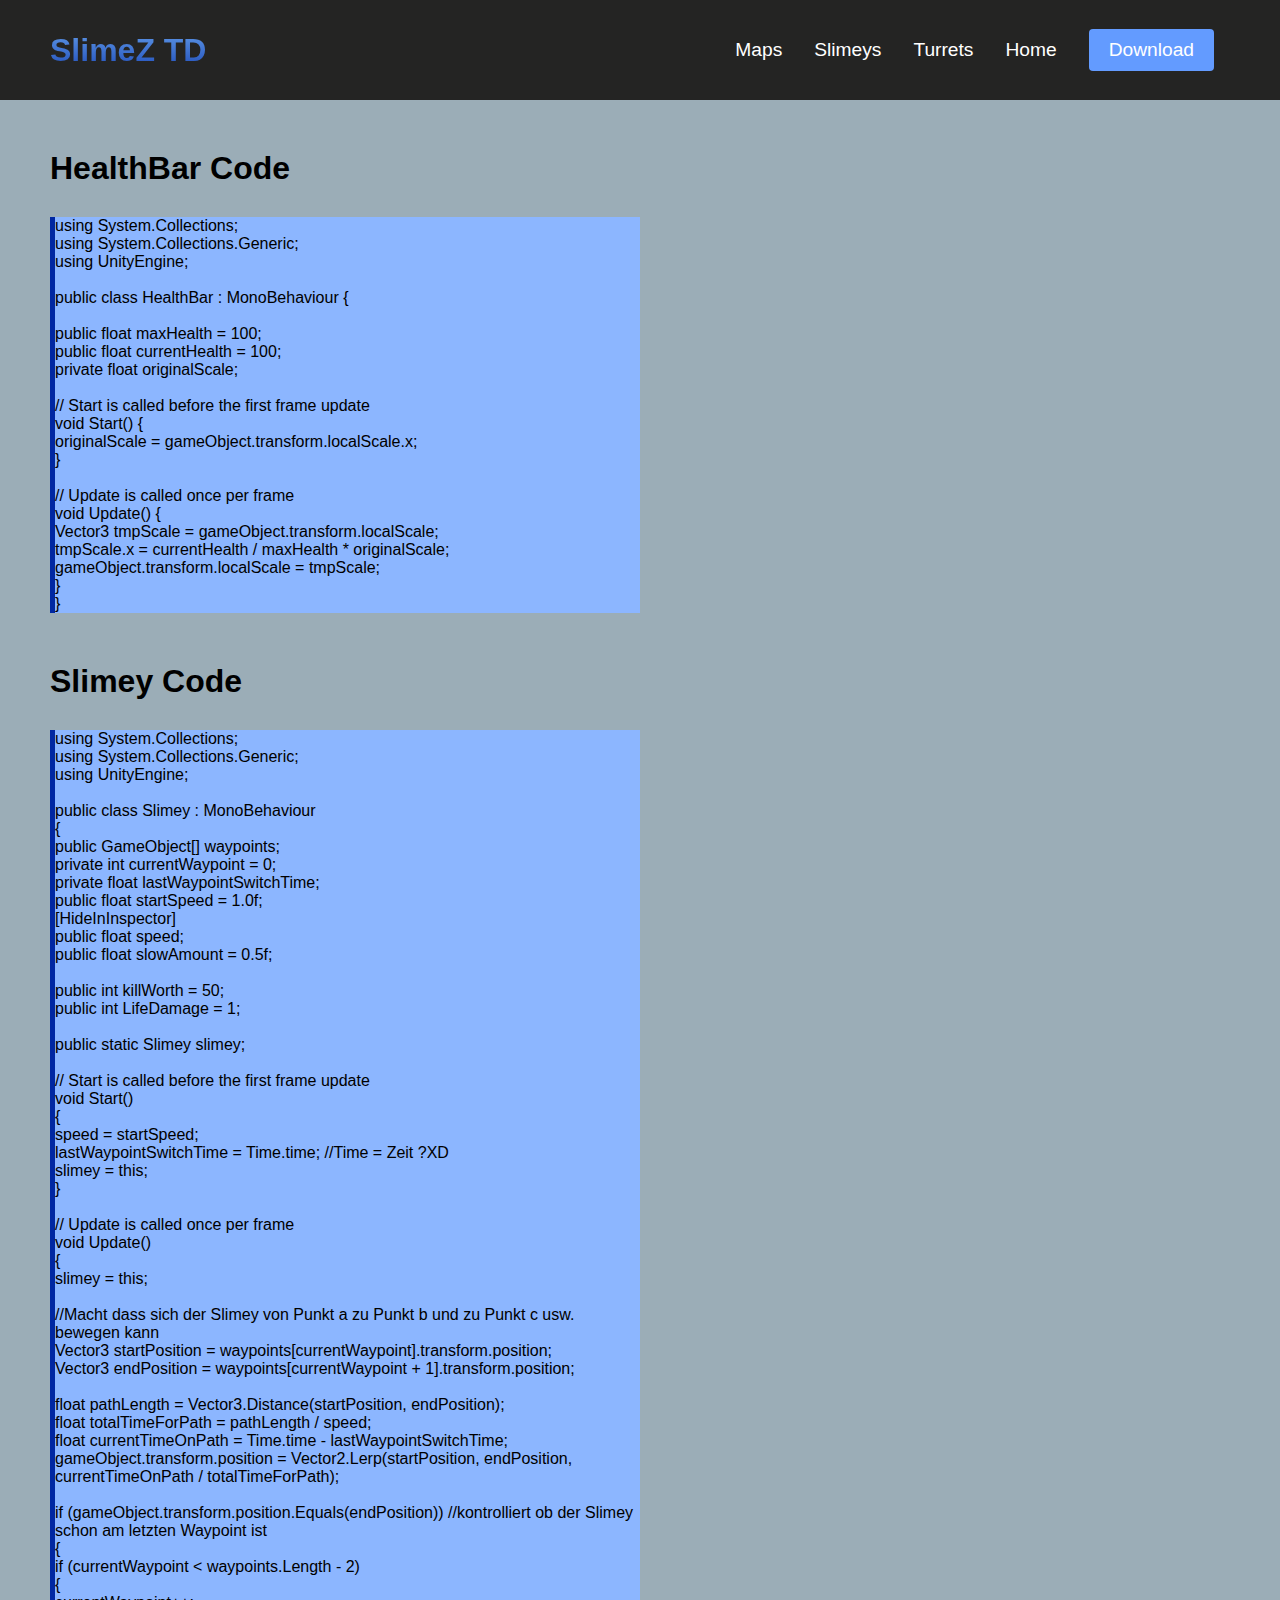
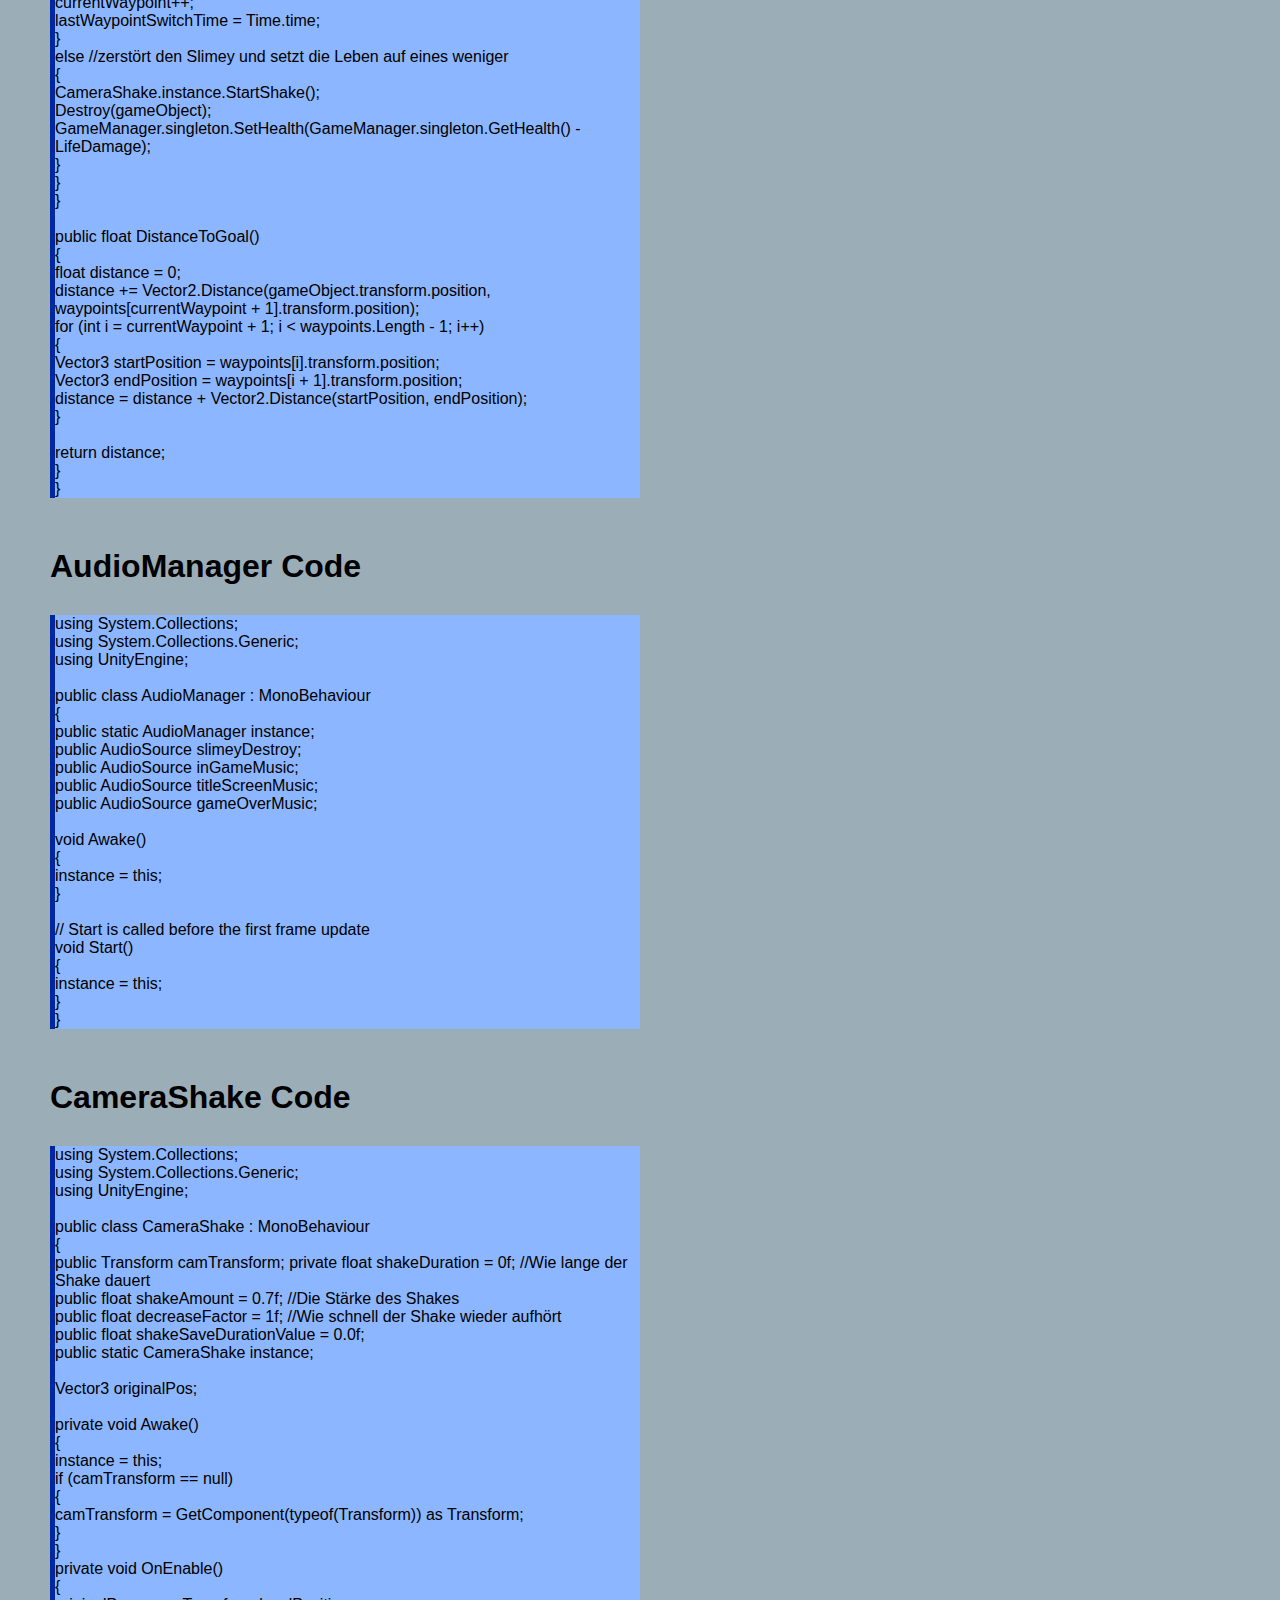
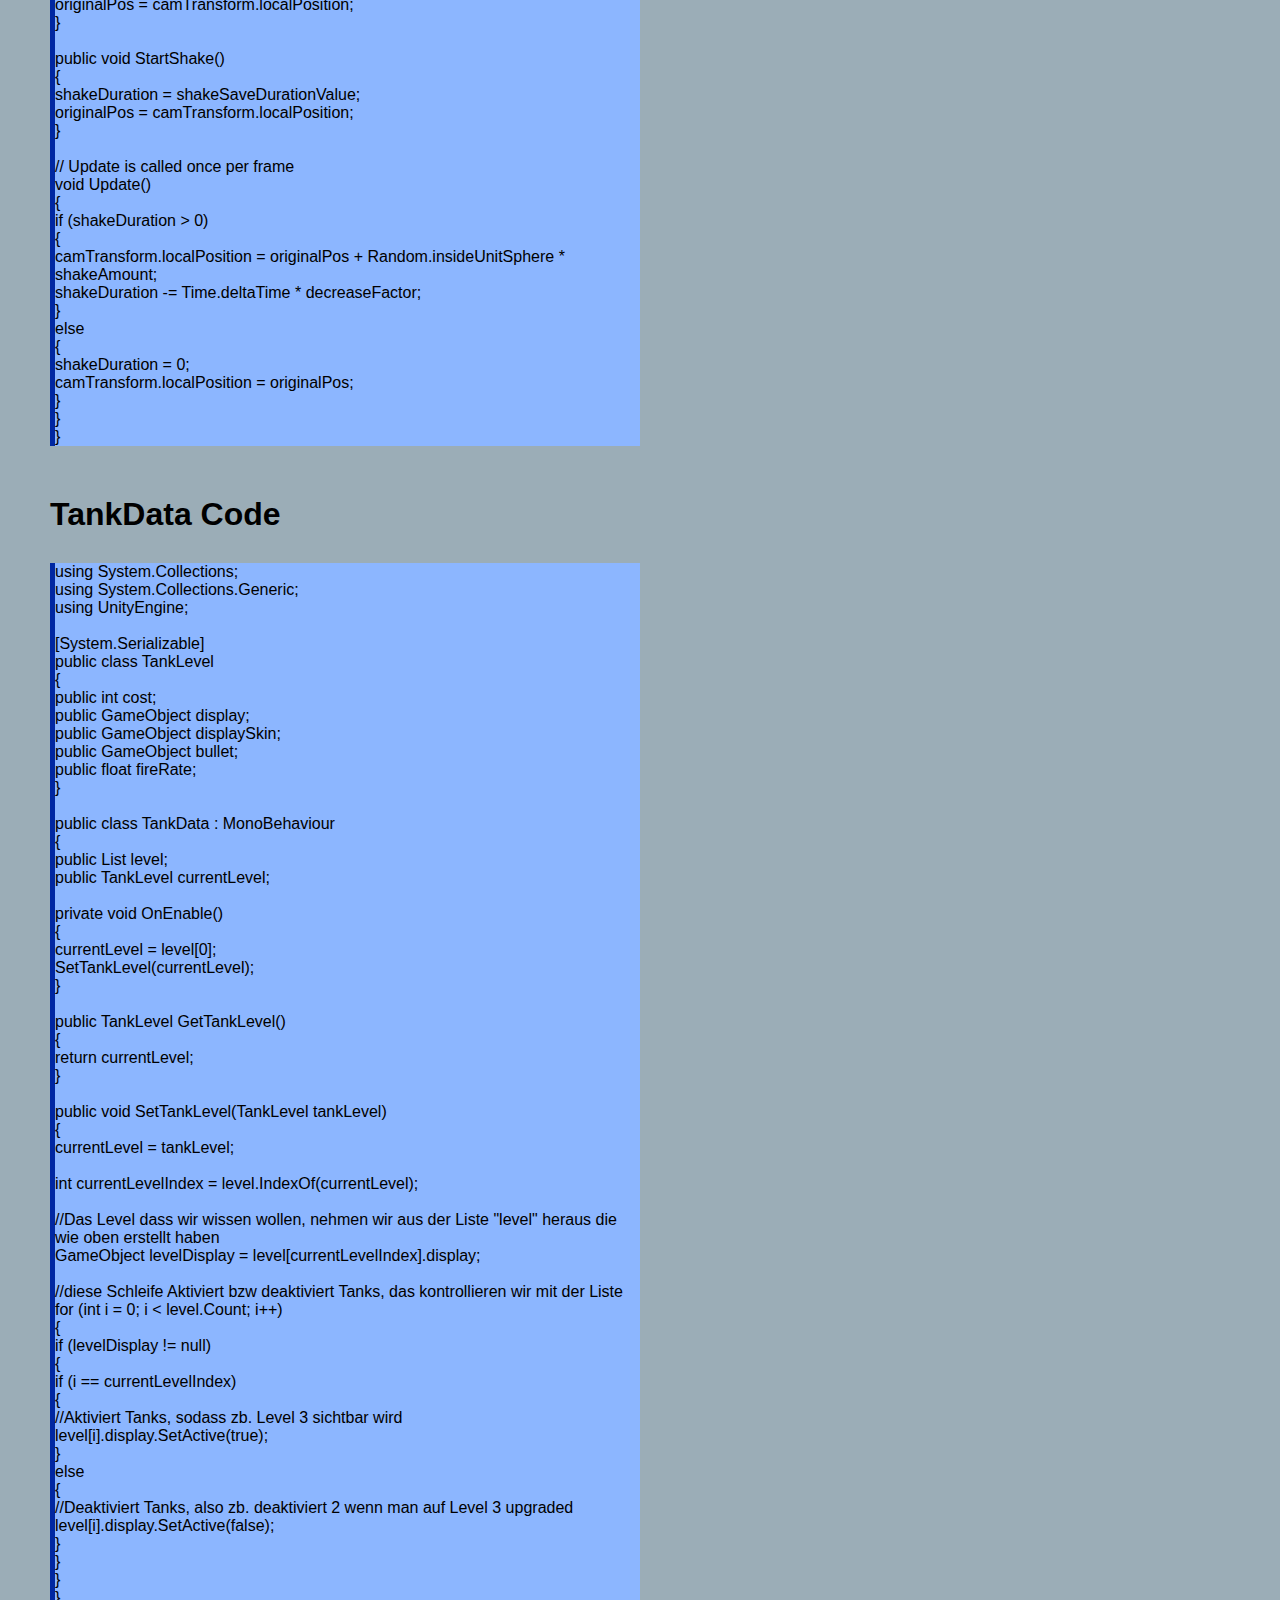
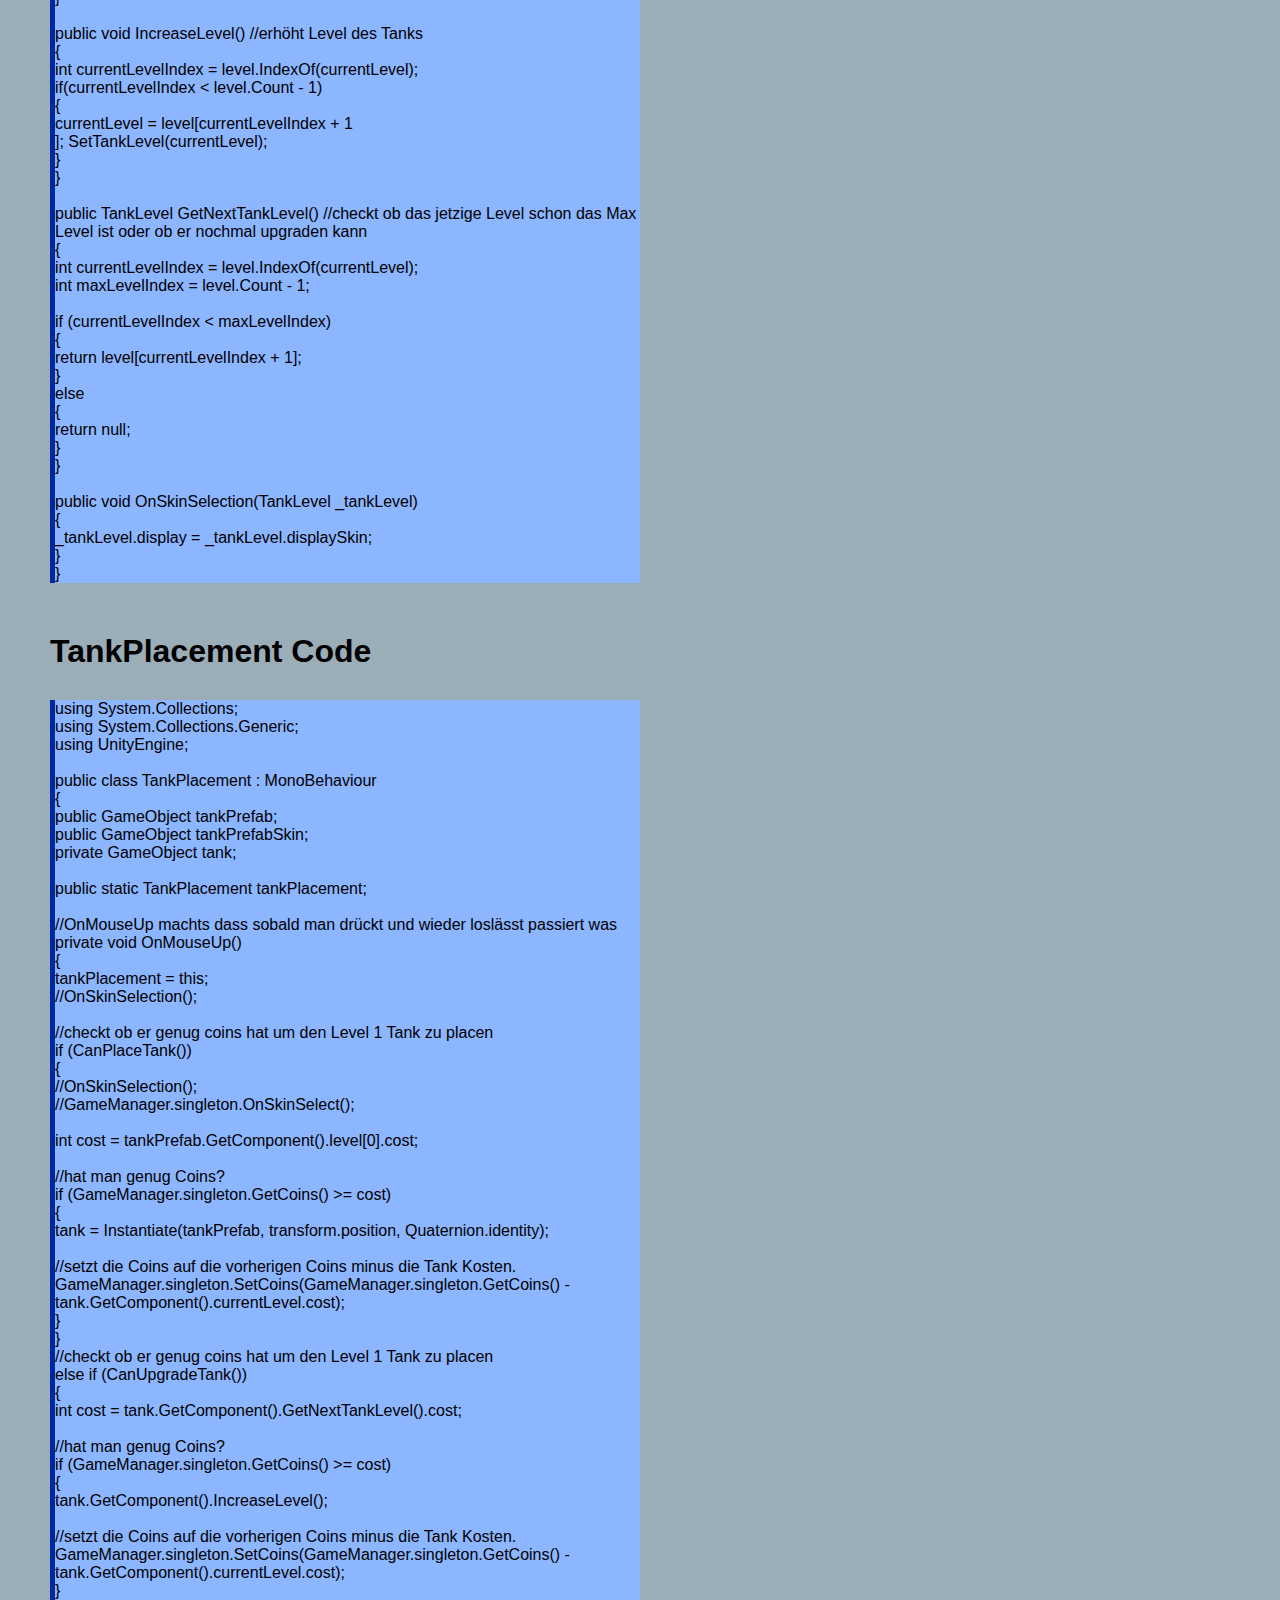
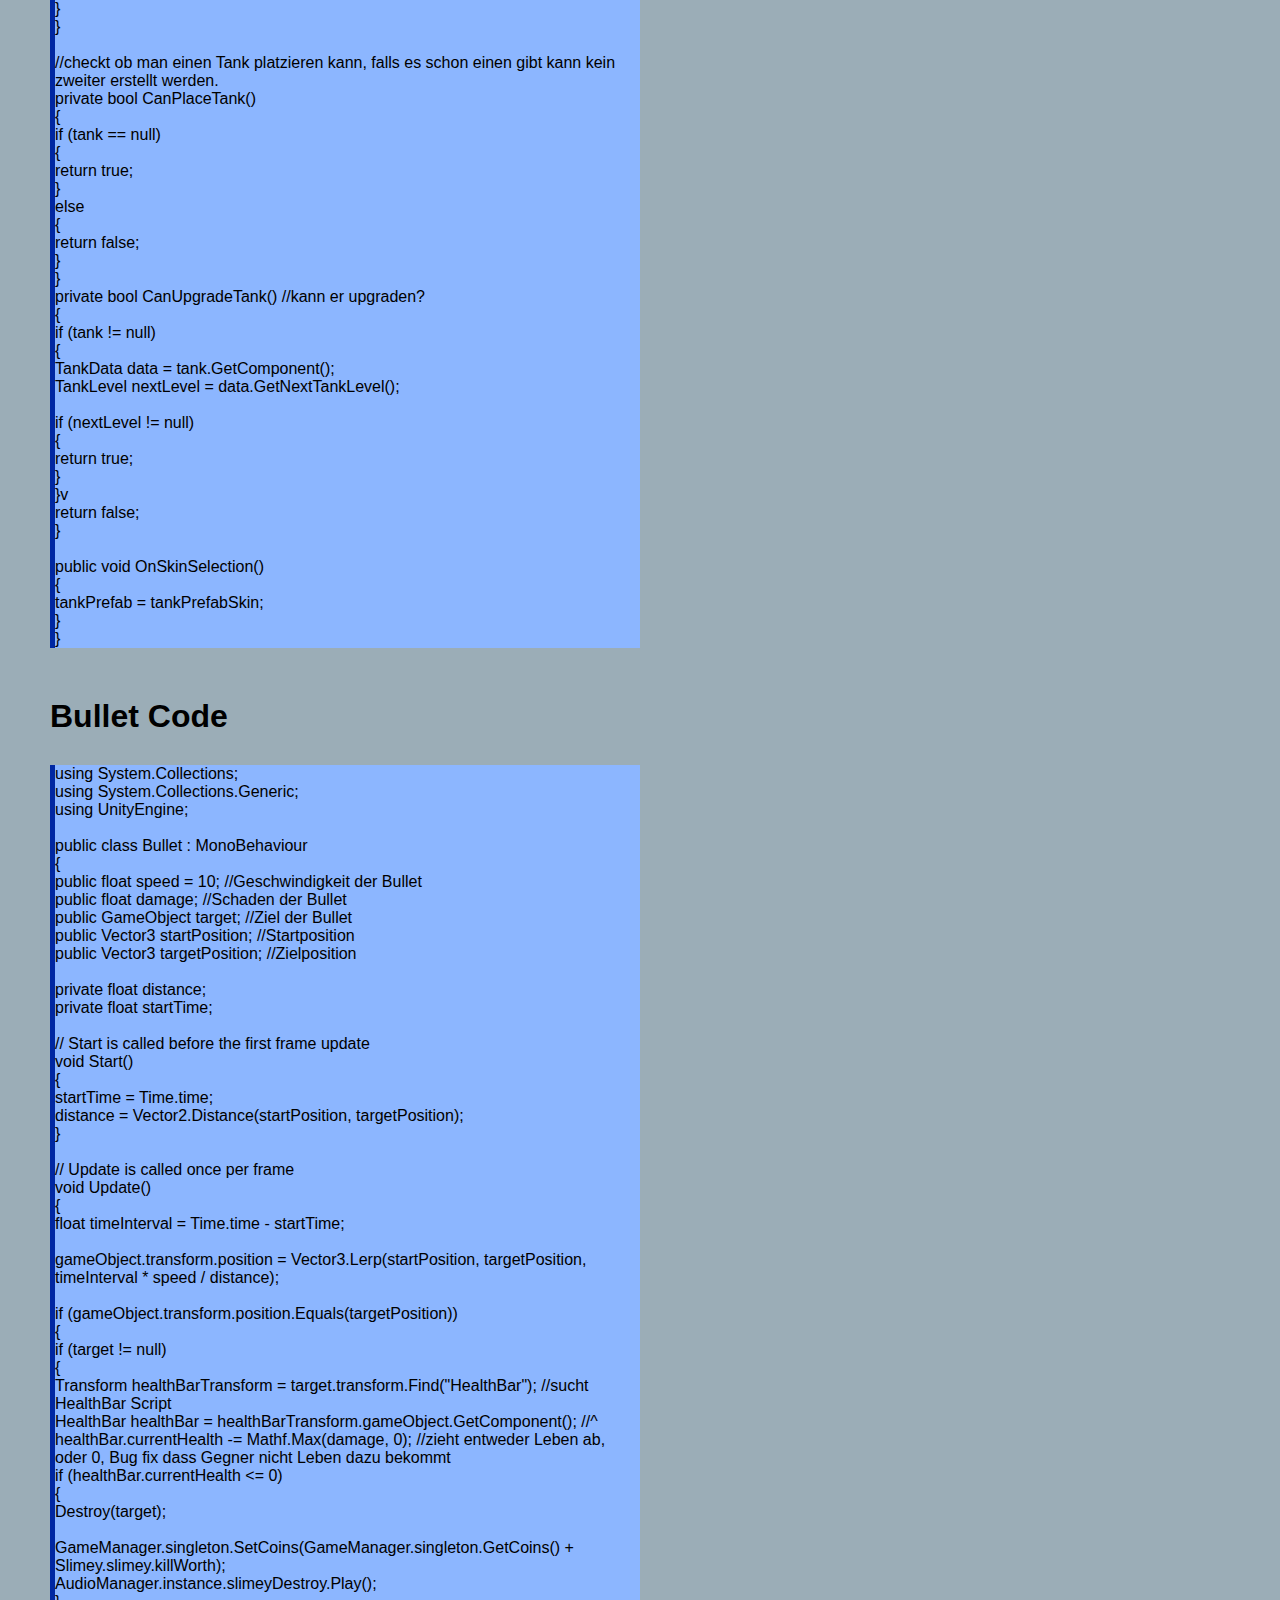
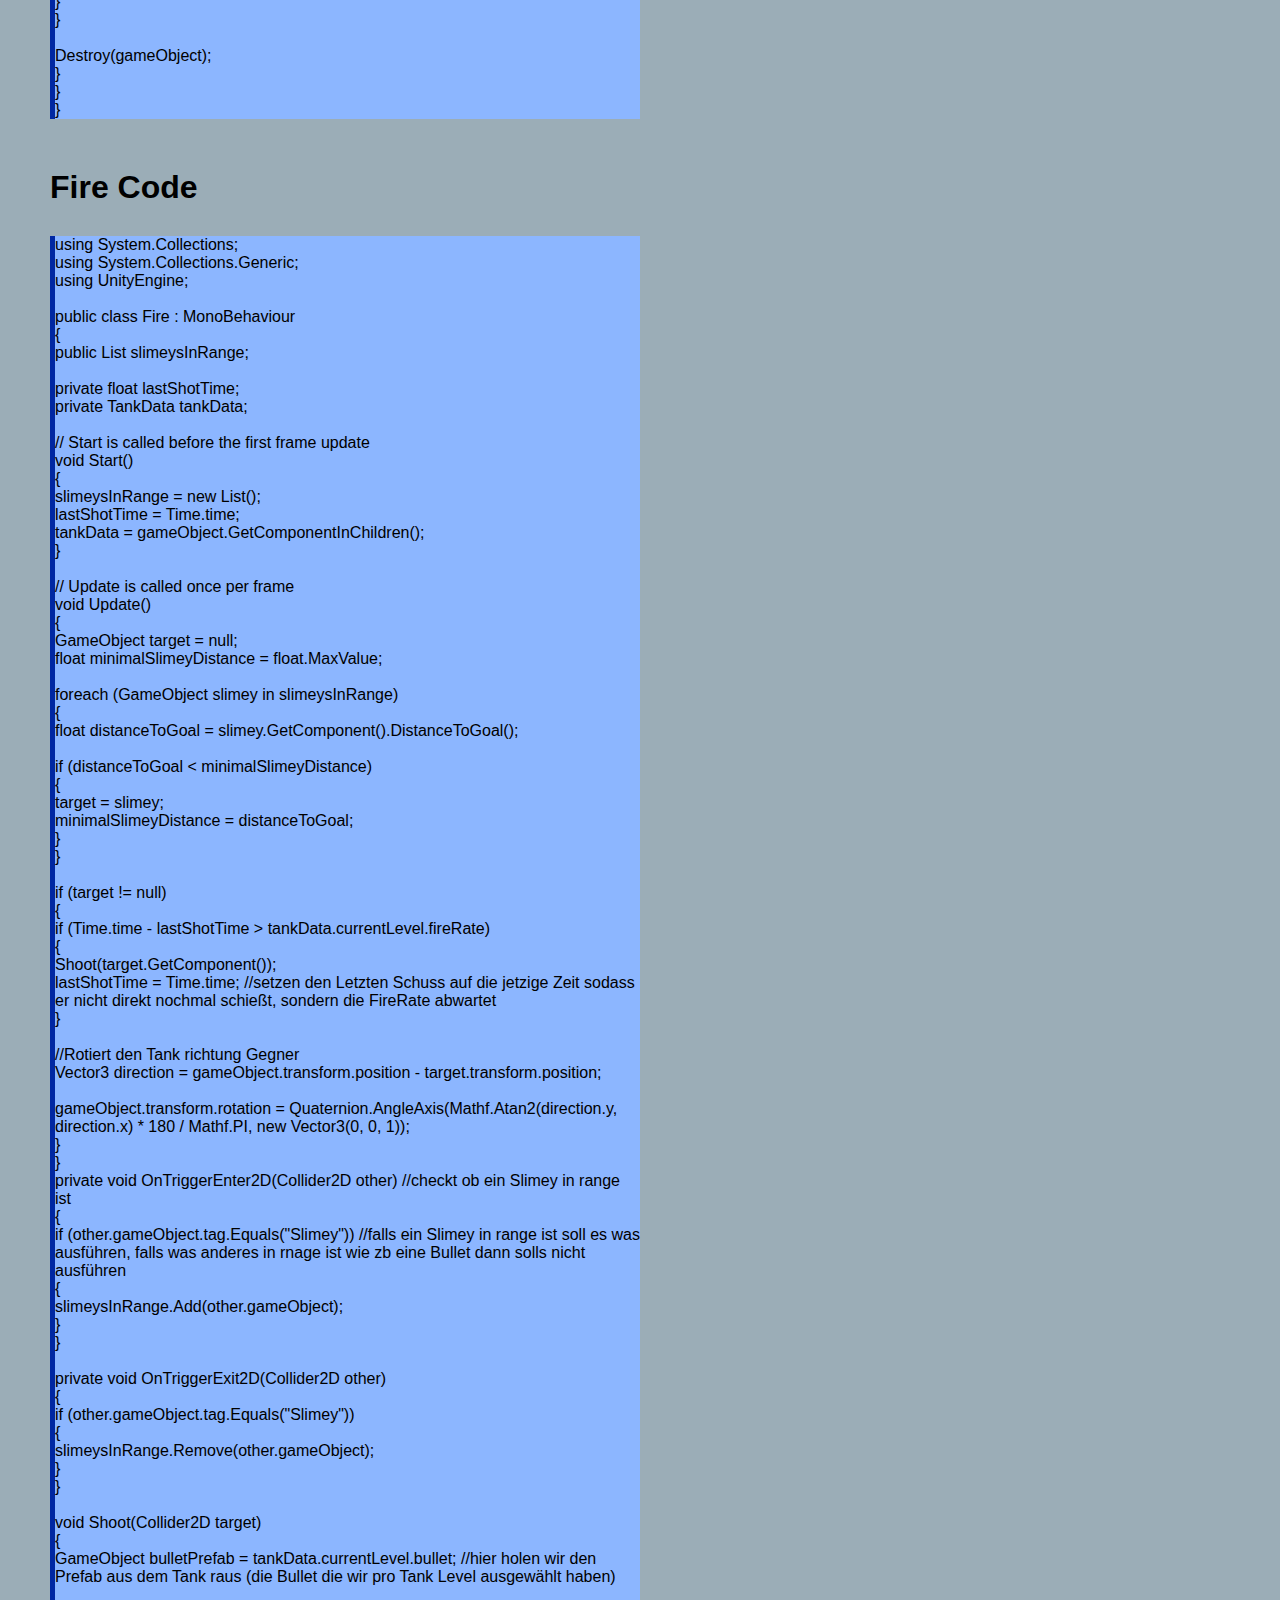
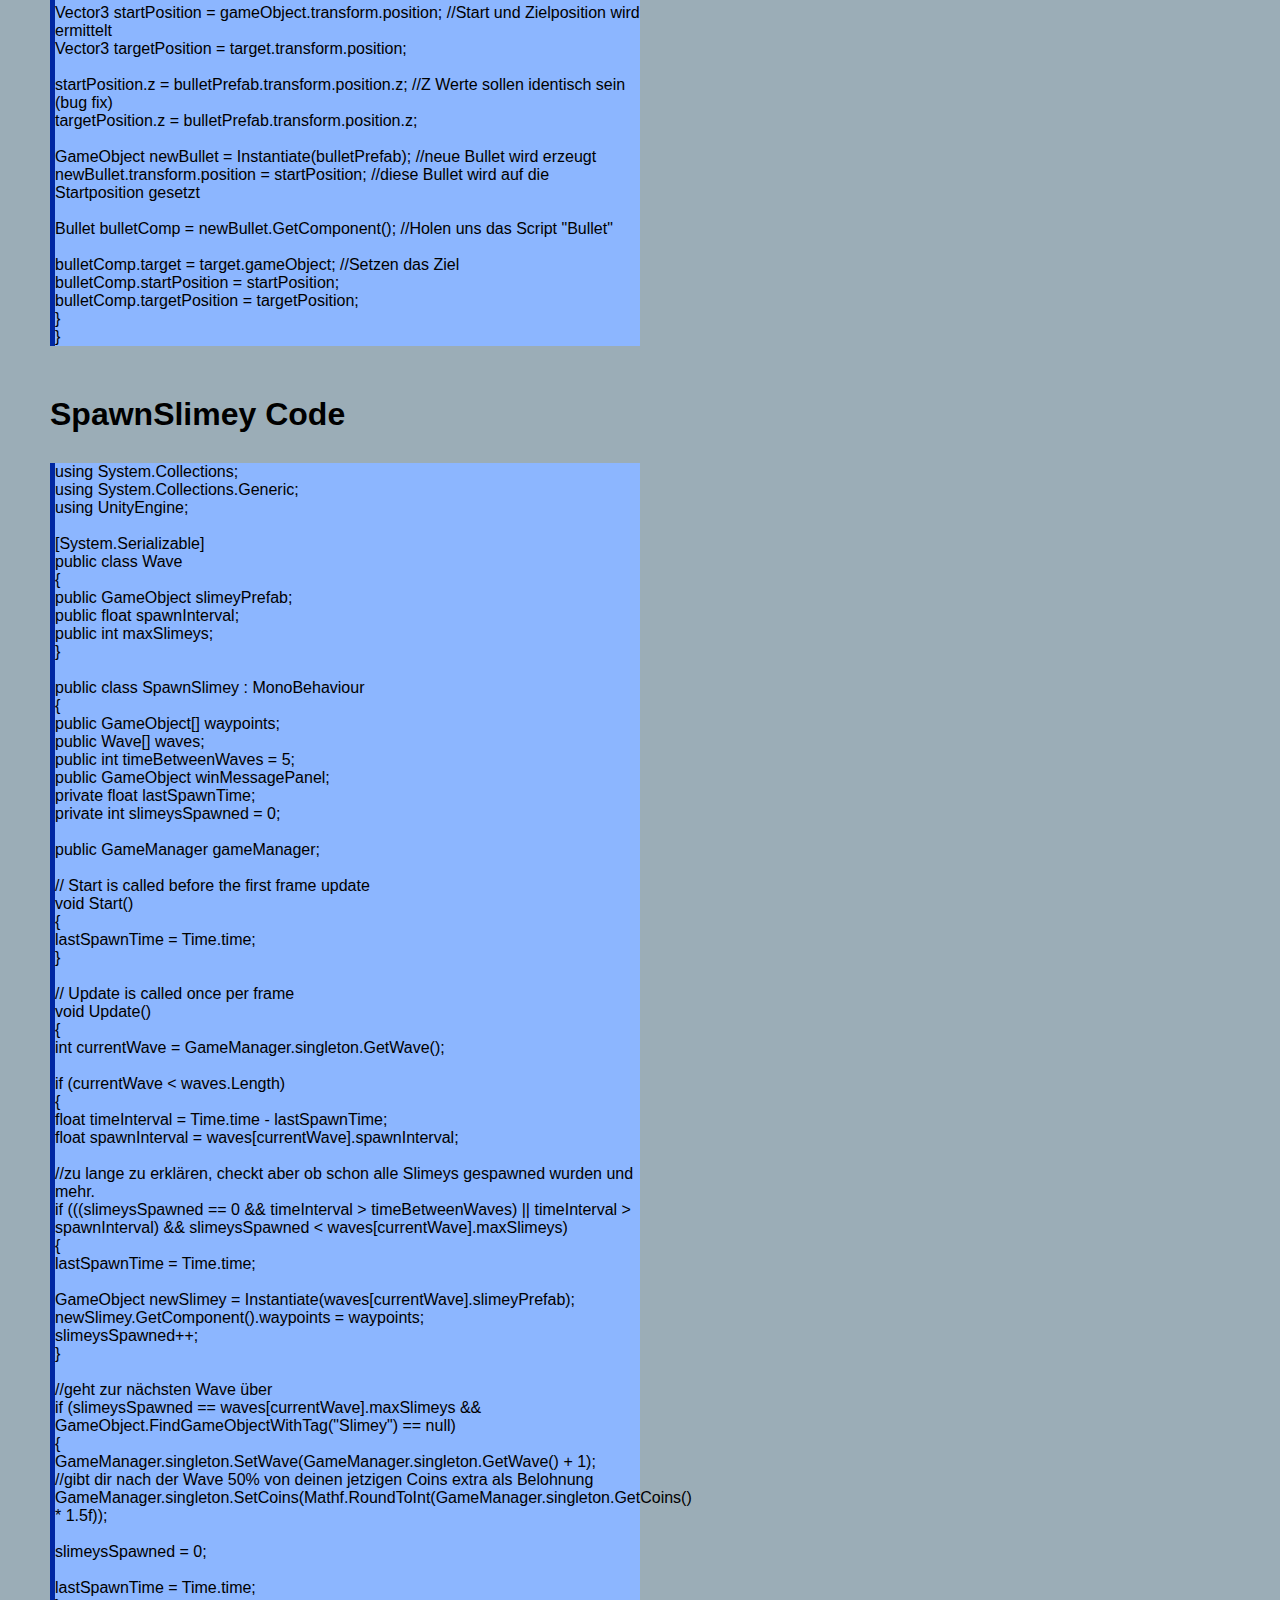
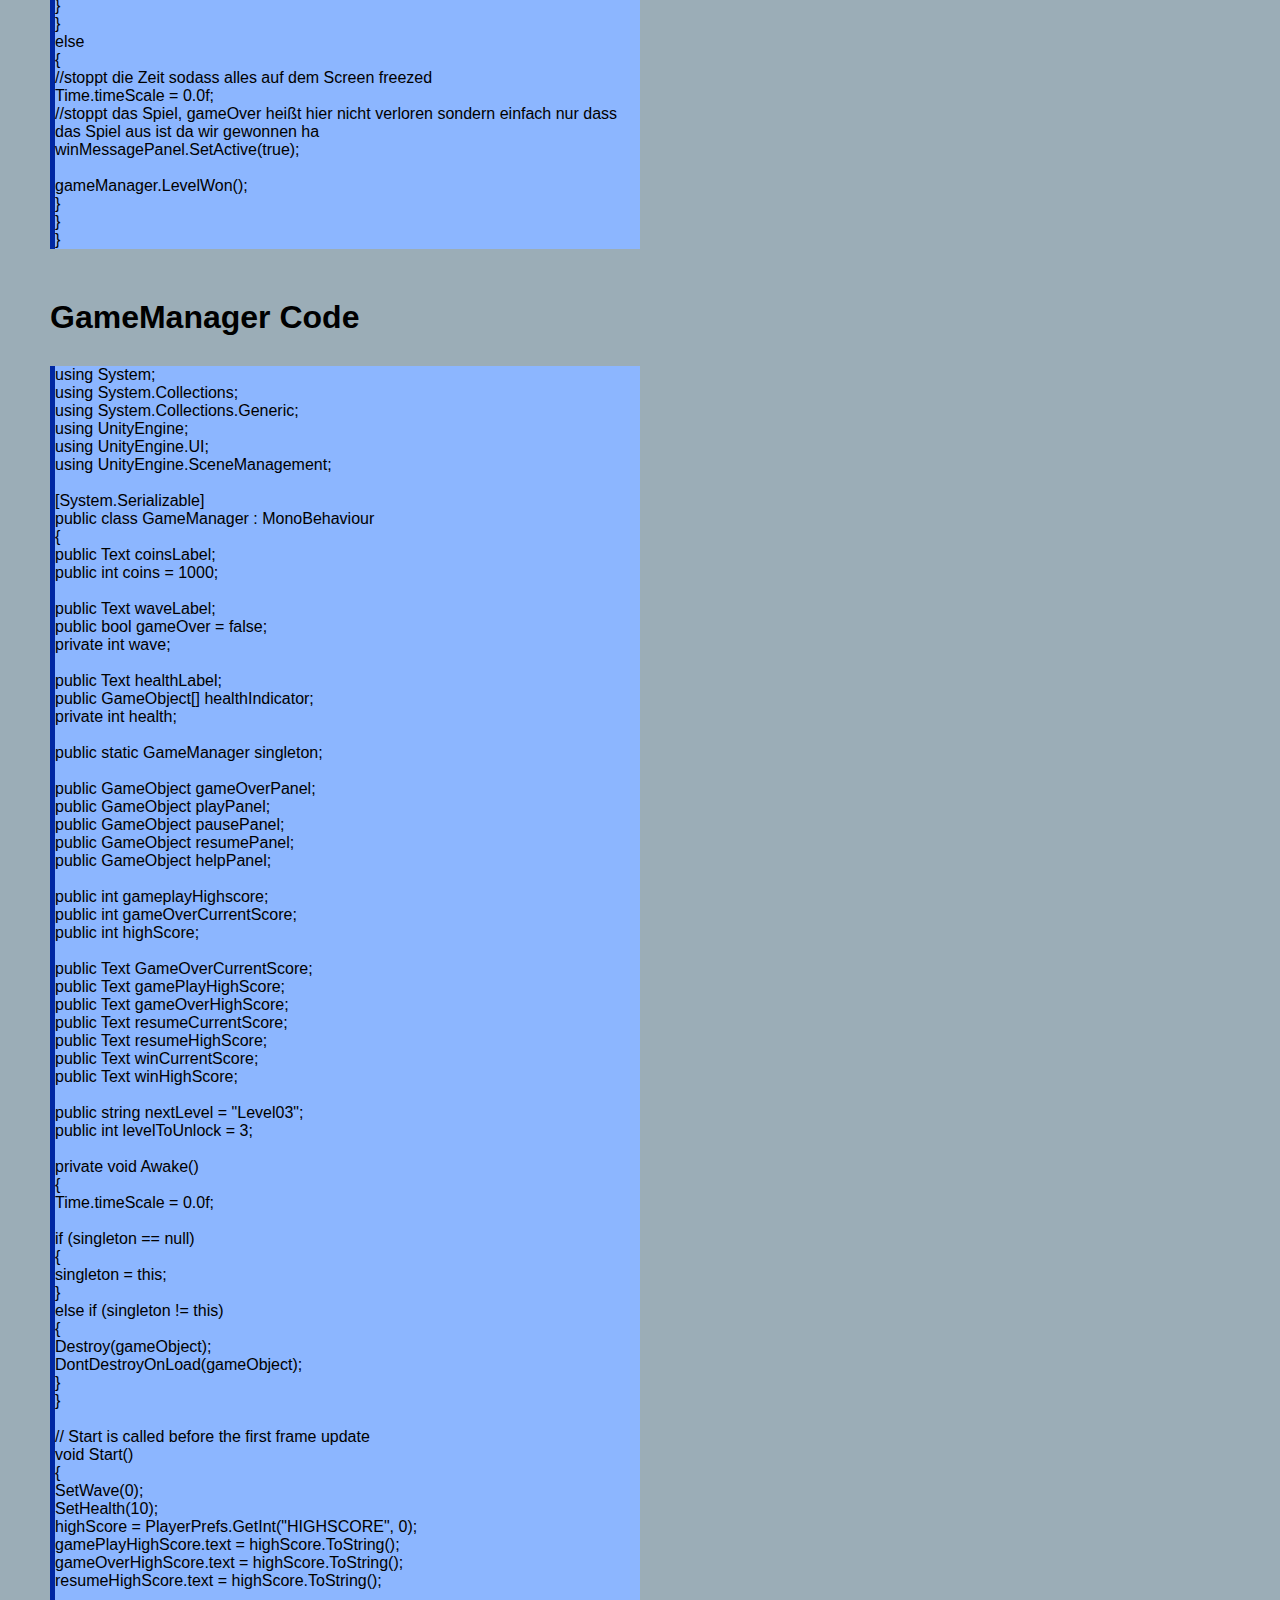
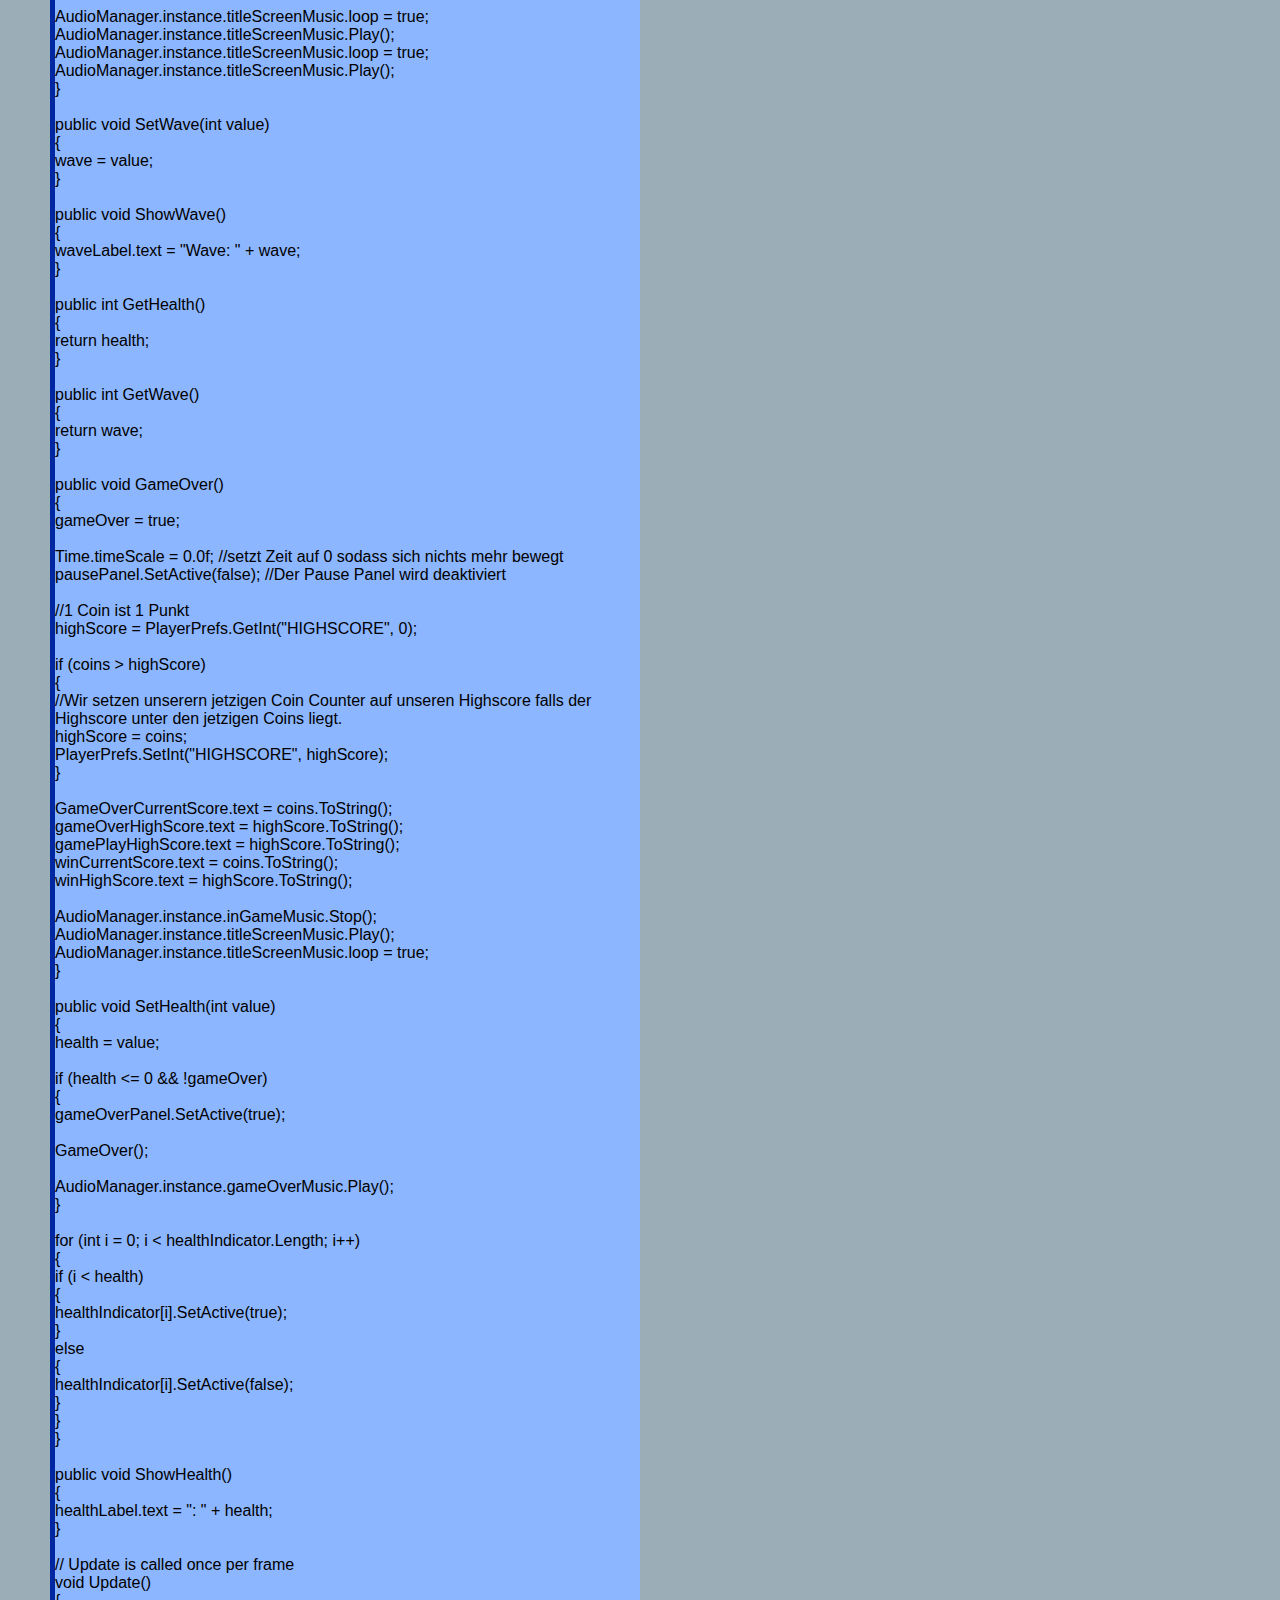
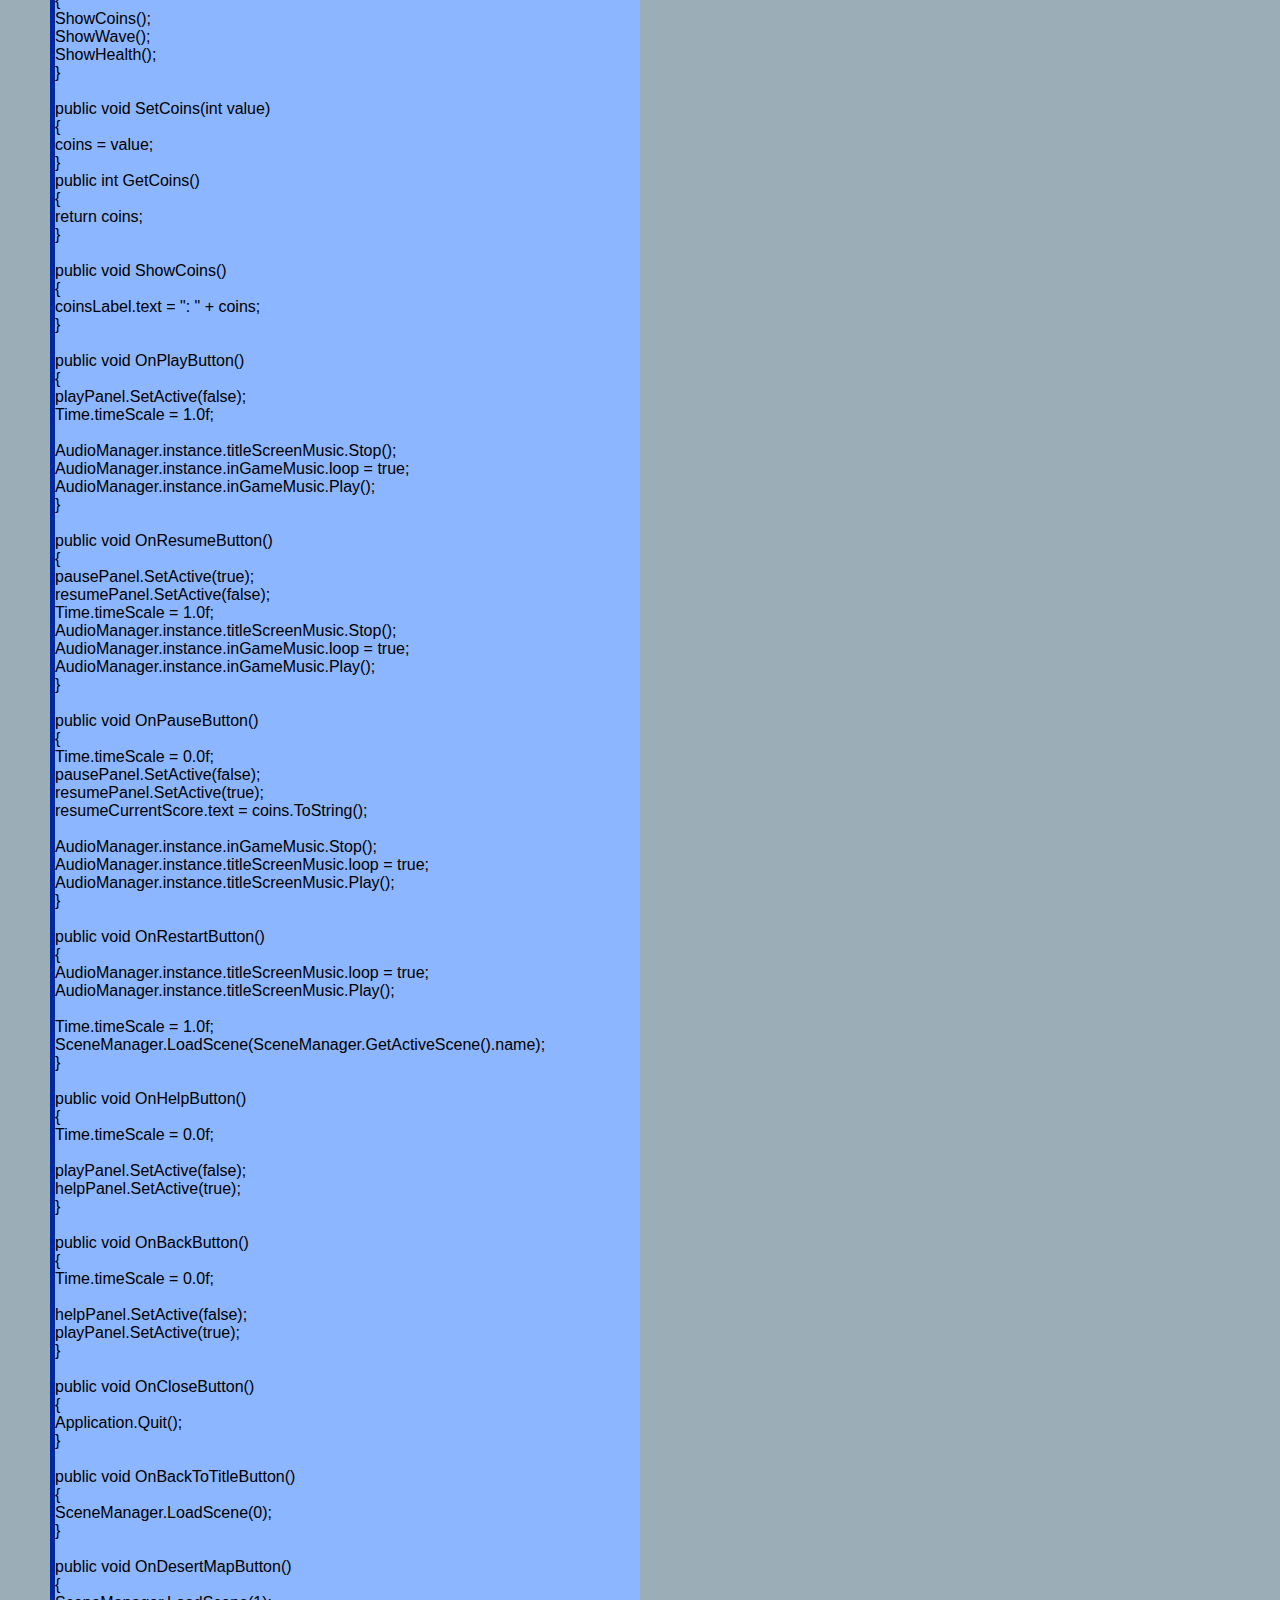
==== commit 3ac582d0: "Update code.html" ====
--- a/code.html
+++ b/code.html
@@ -32,7 +32,7 @@
     </nav>
     <div class="code_main">
       <div class="code_main_container">
-        <h1>XDealthBar Code</h1>
+        <h1>HealthBar Code</h1>
         <div class="code_main_container_text">
           <p>
             using System.Collections; <br />
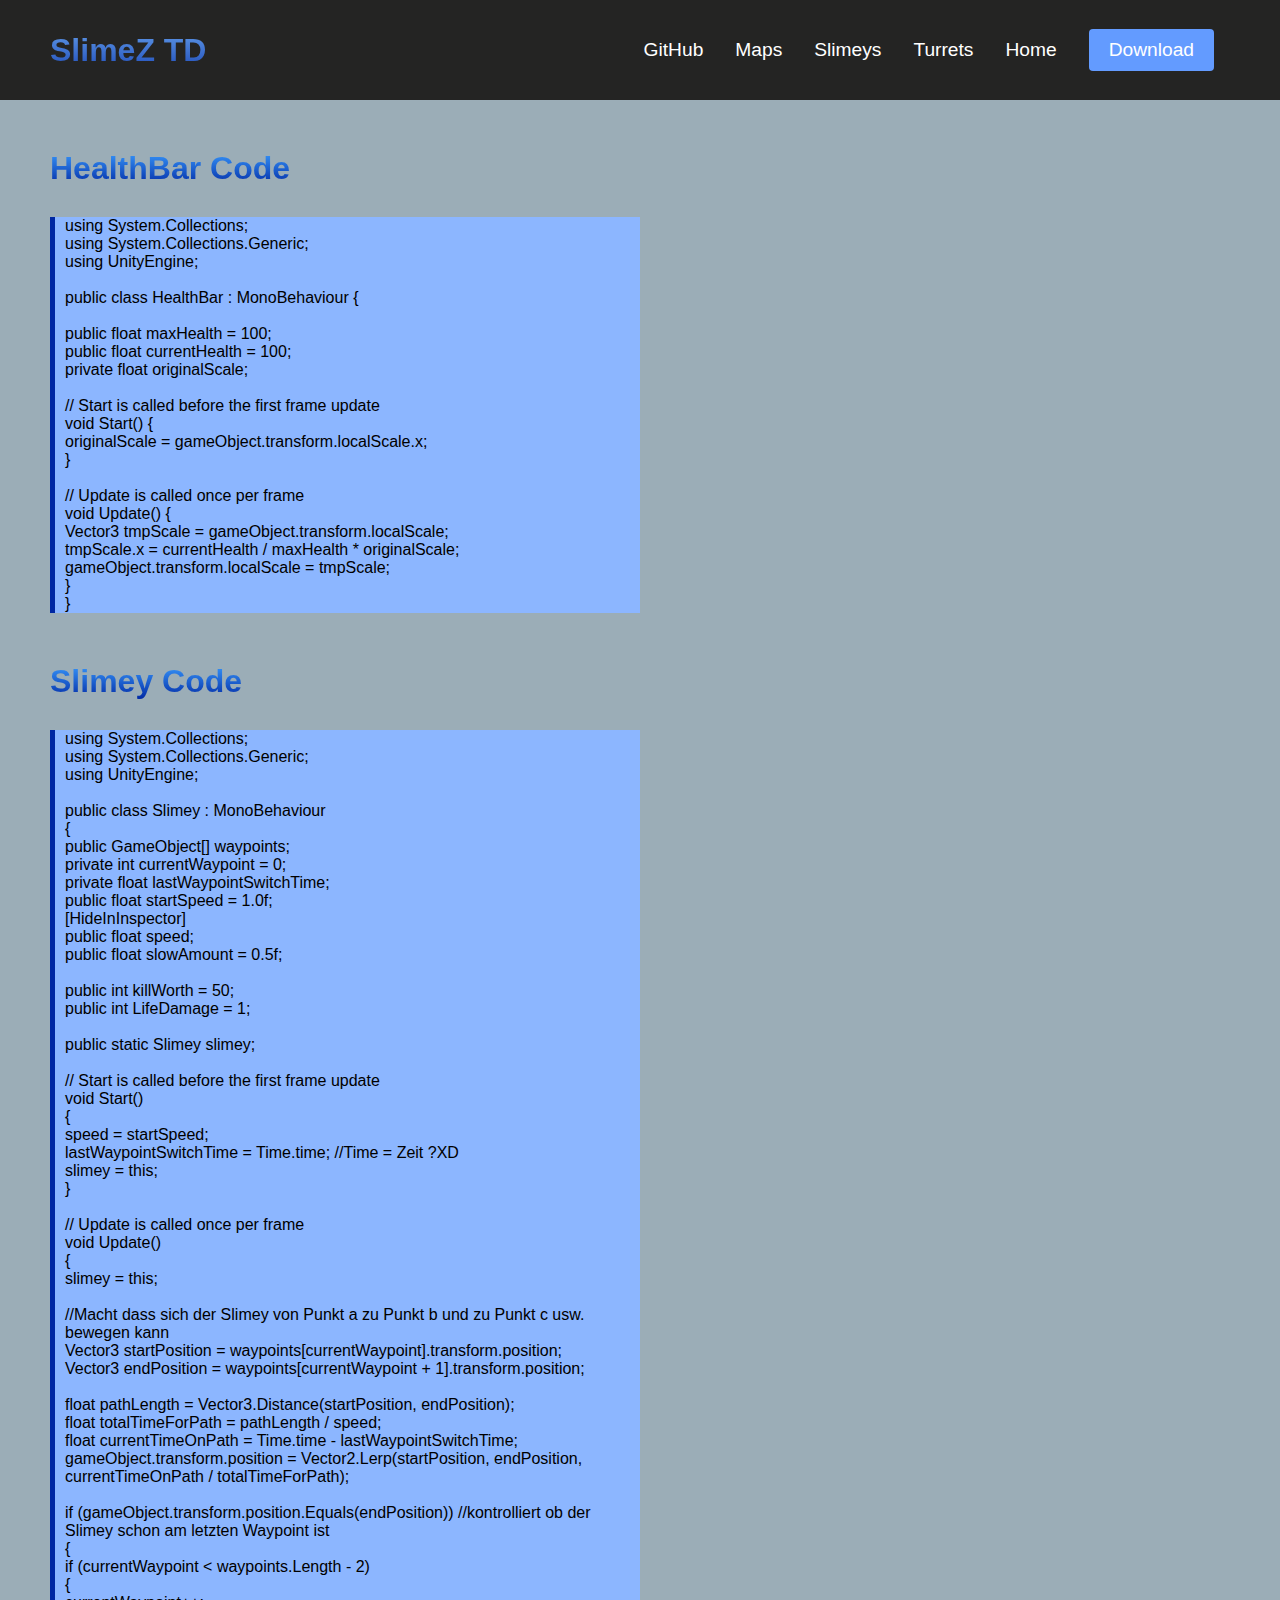
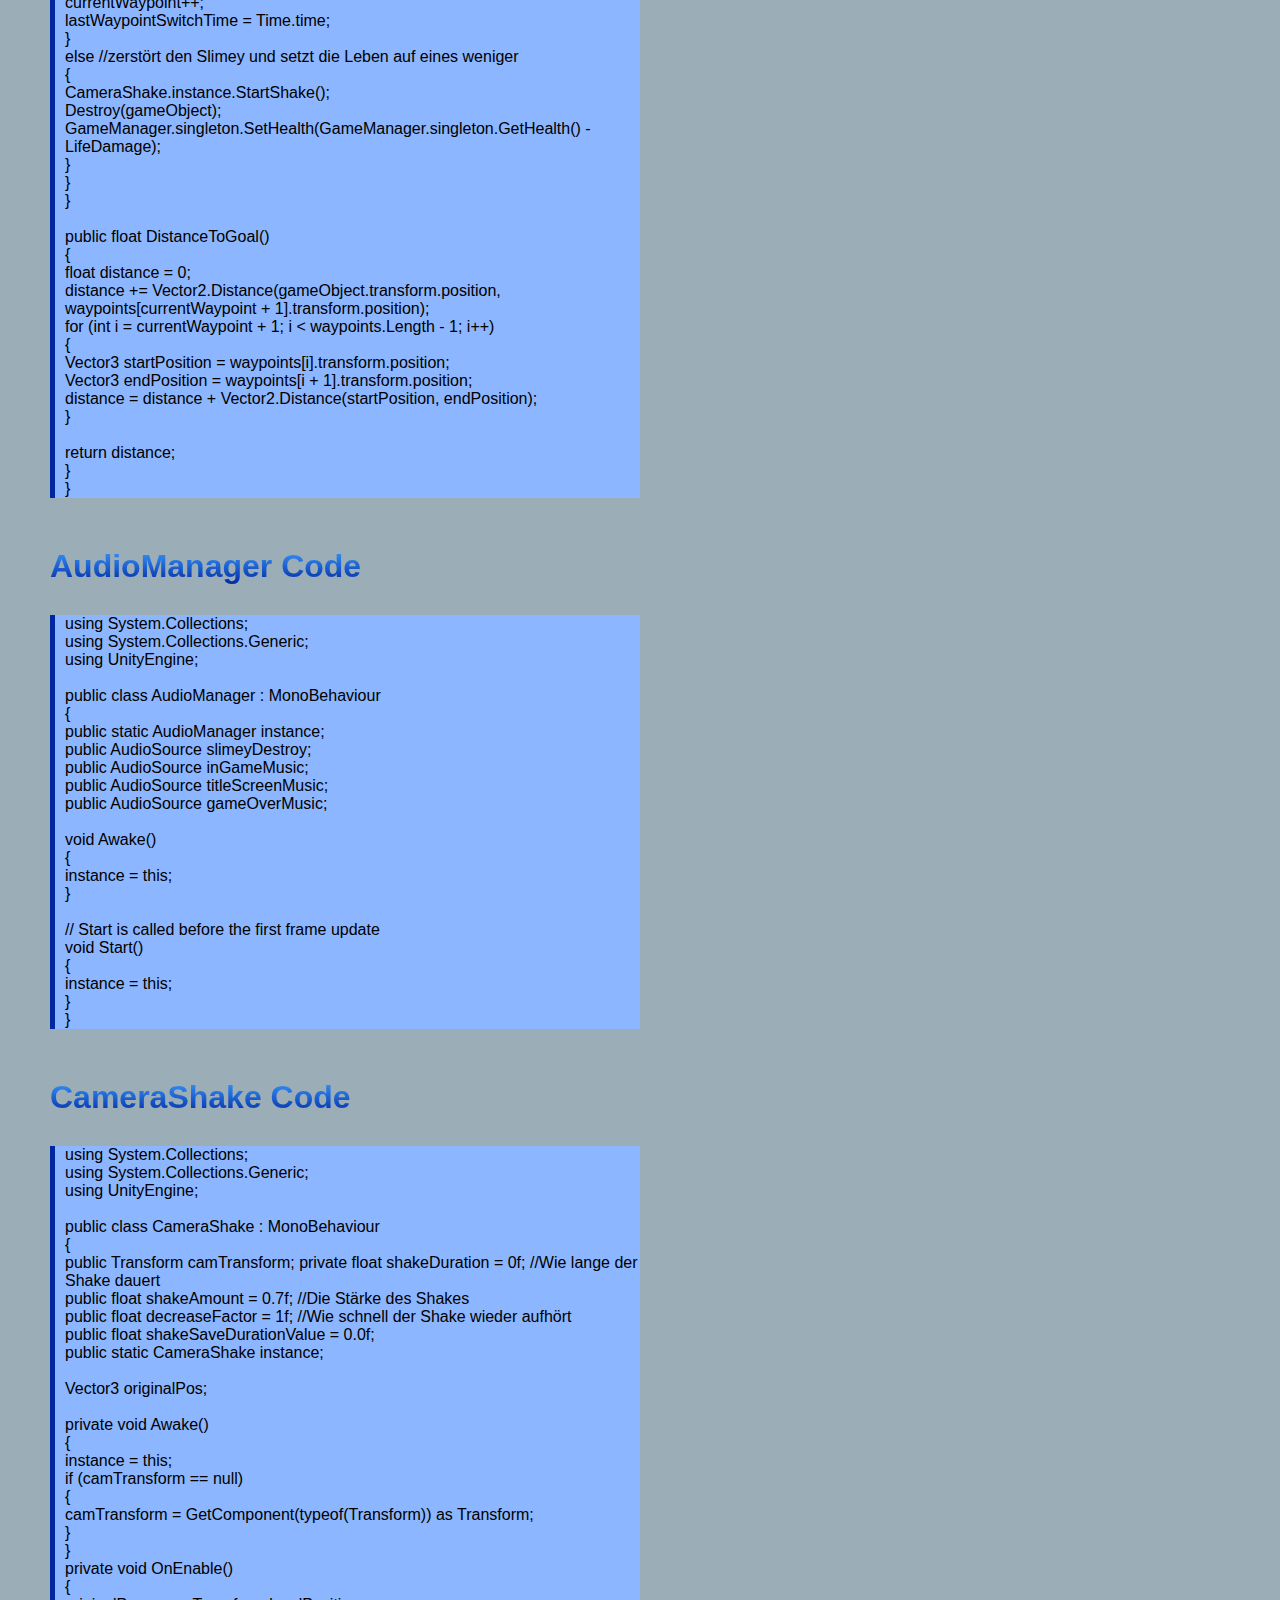
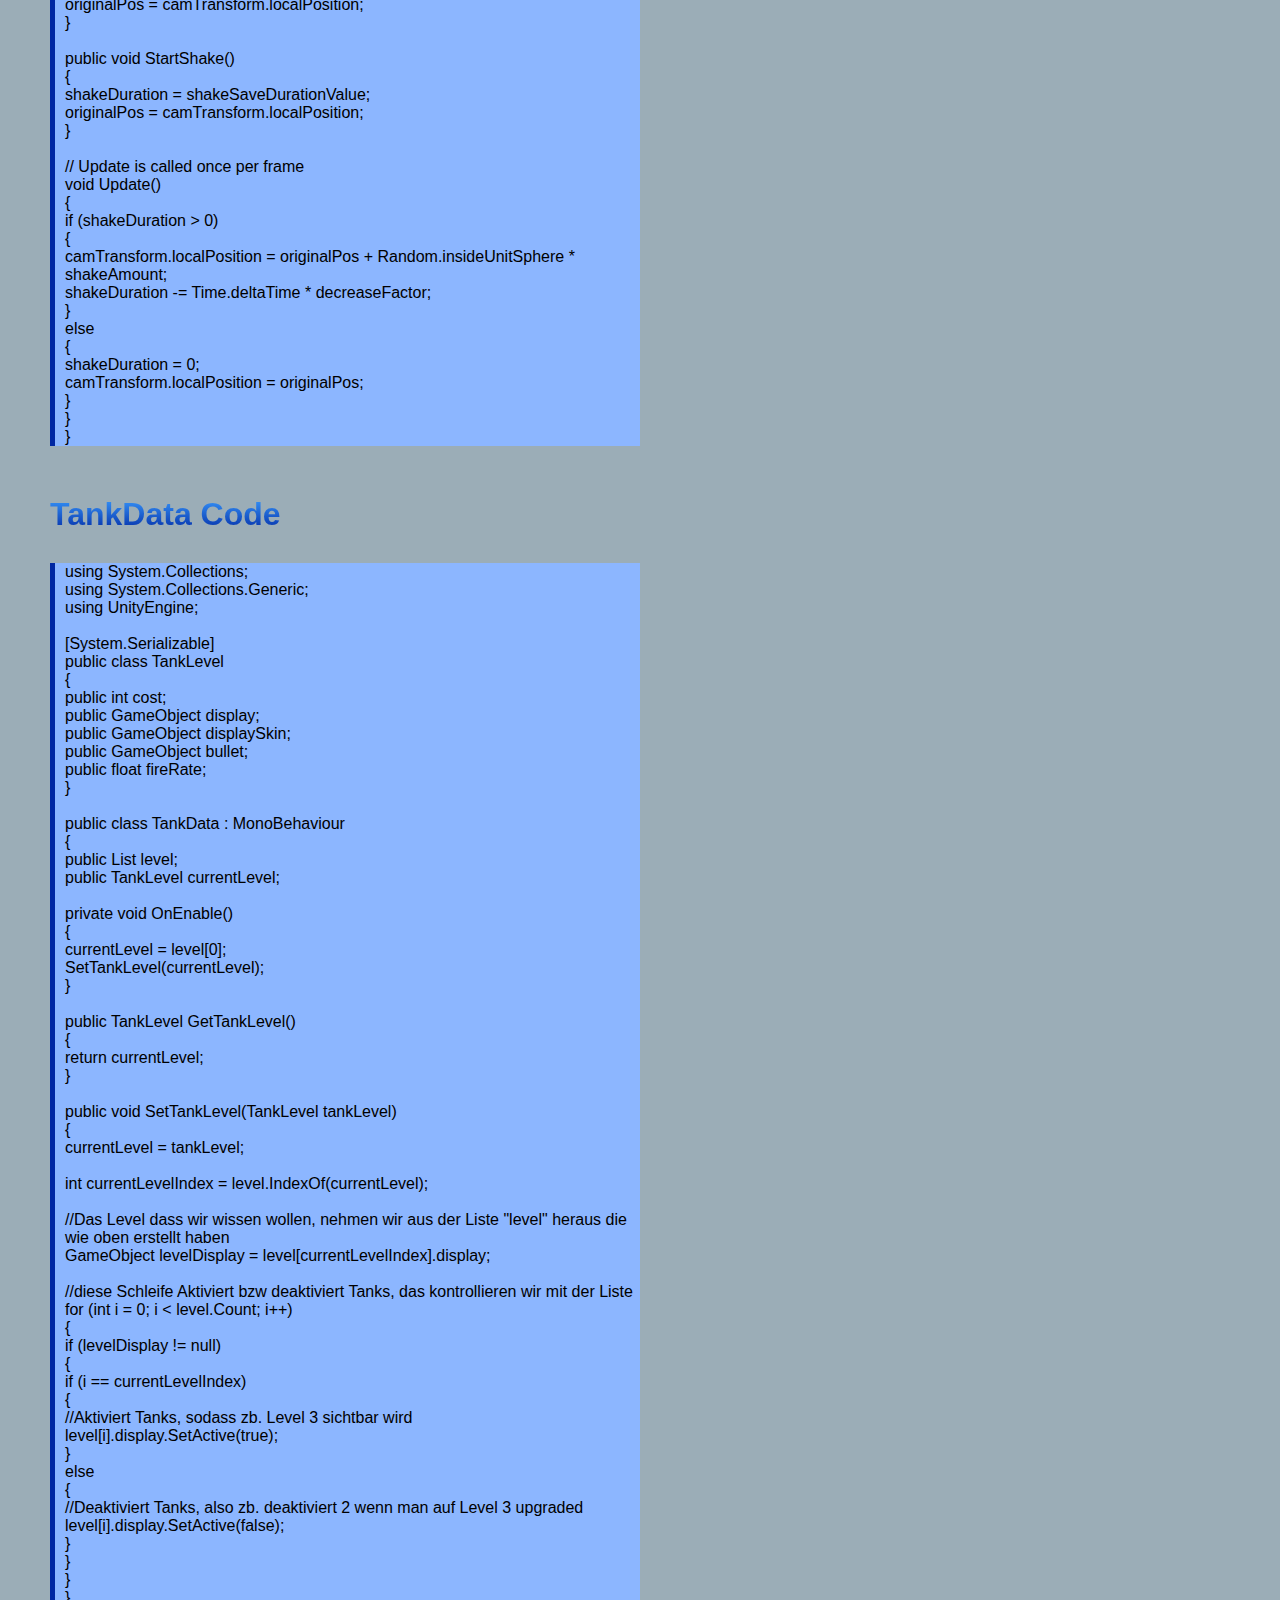
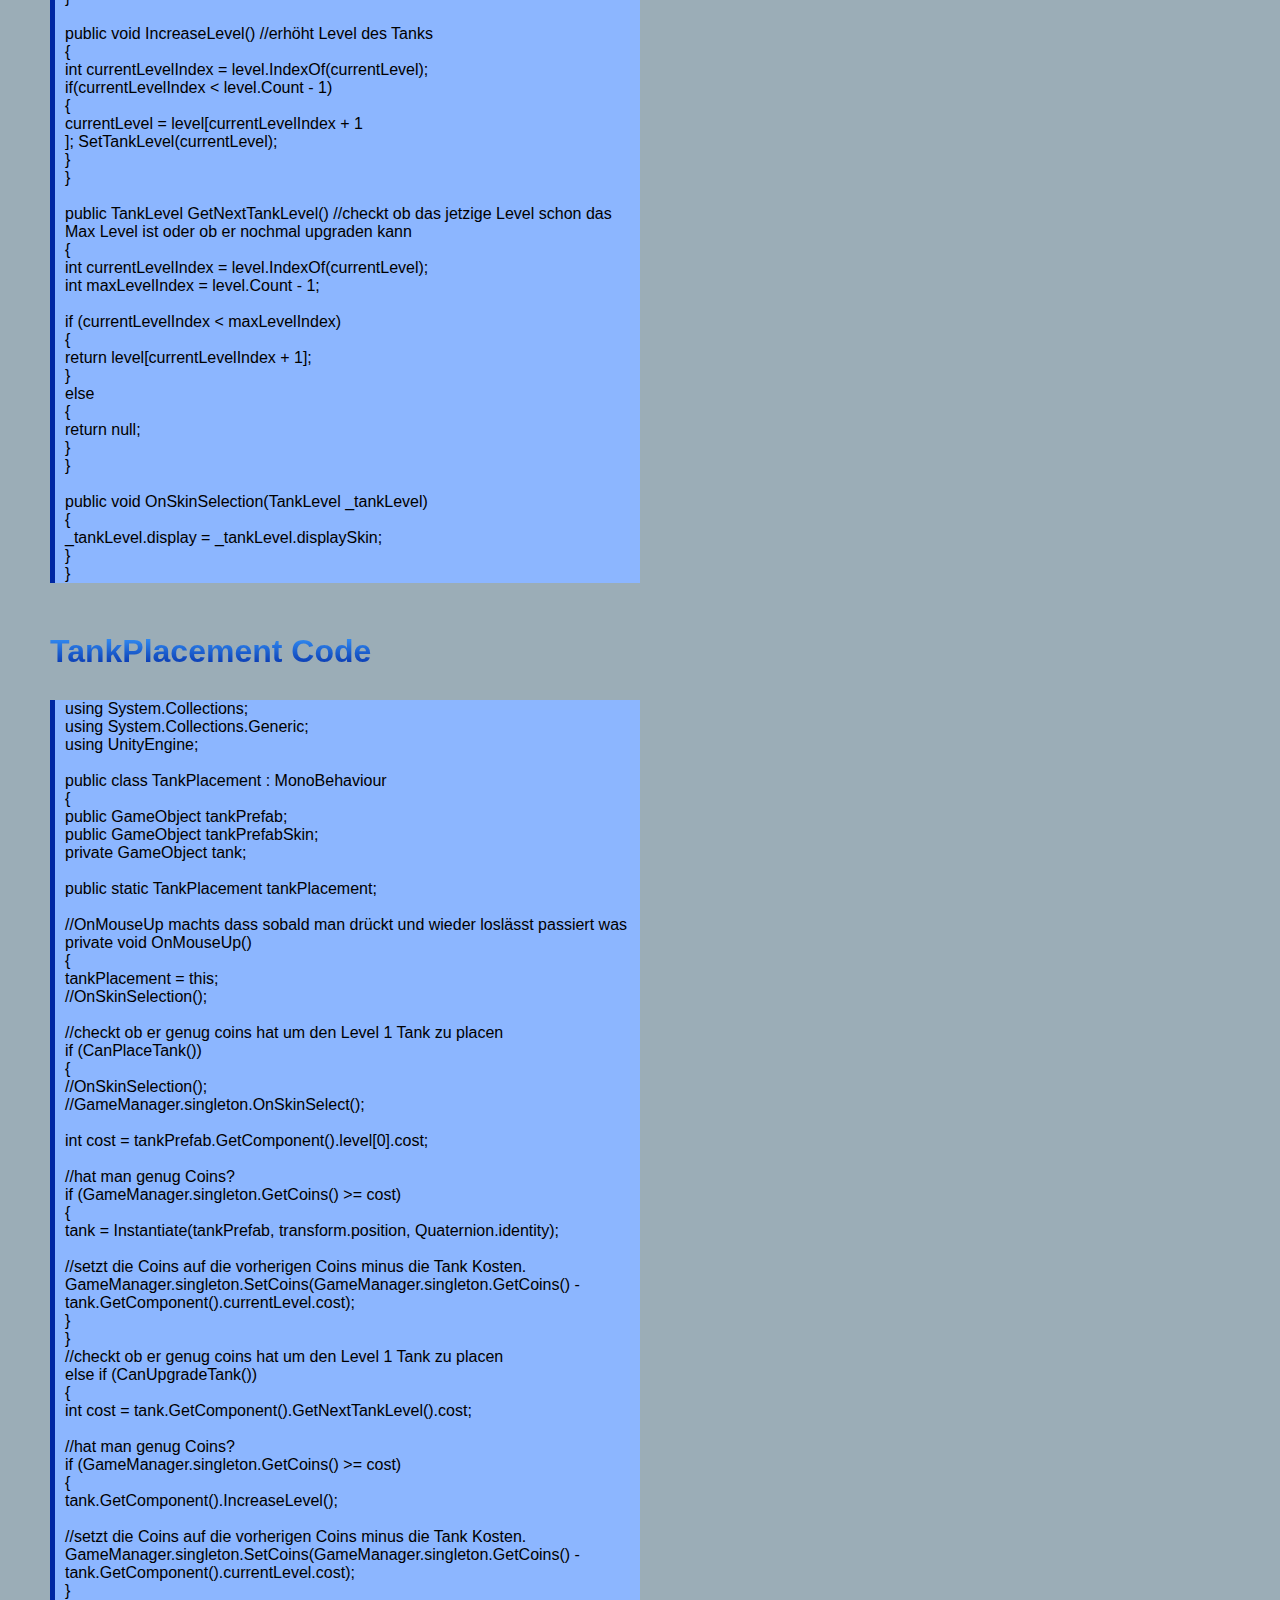
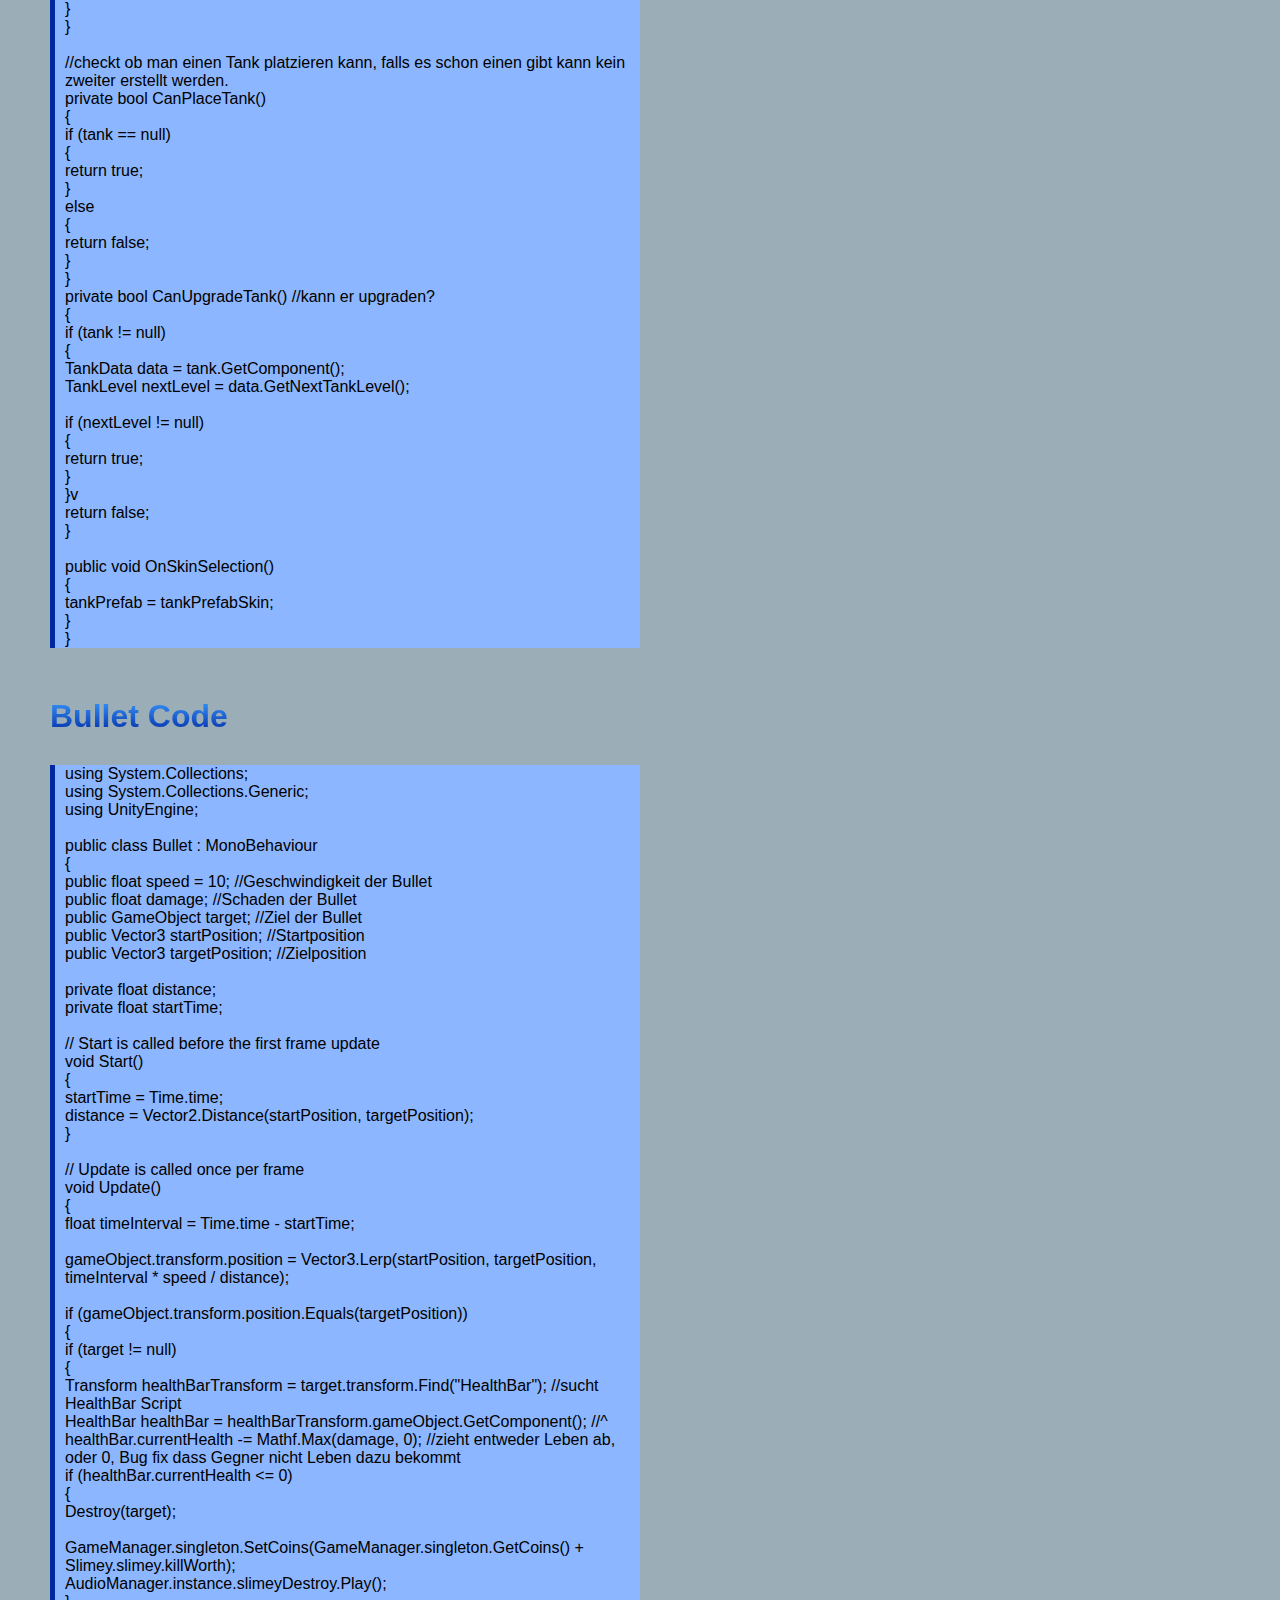
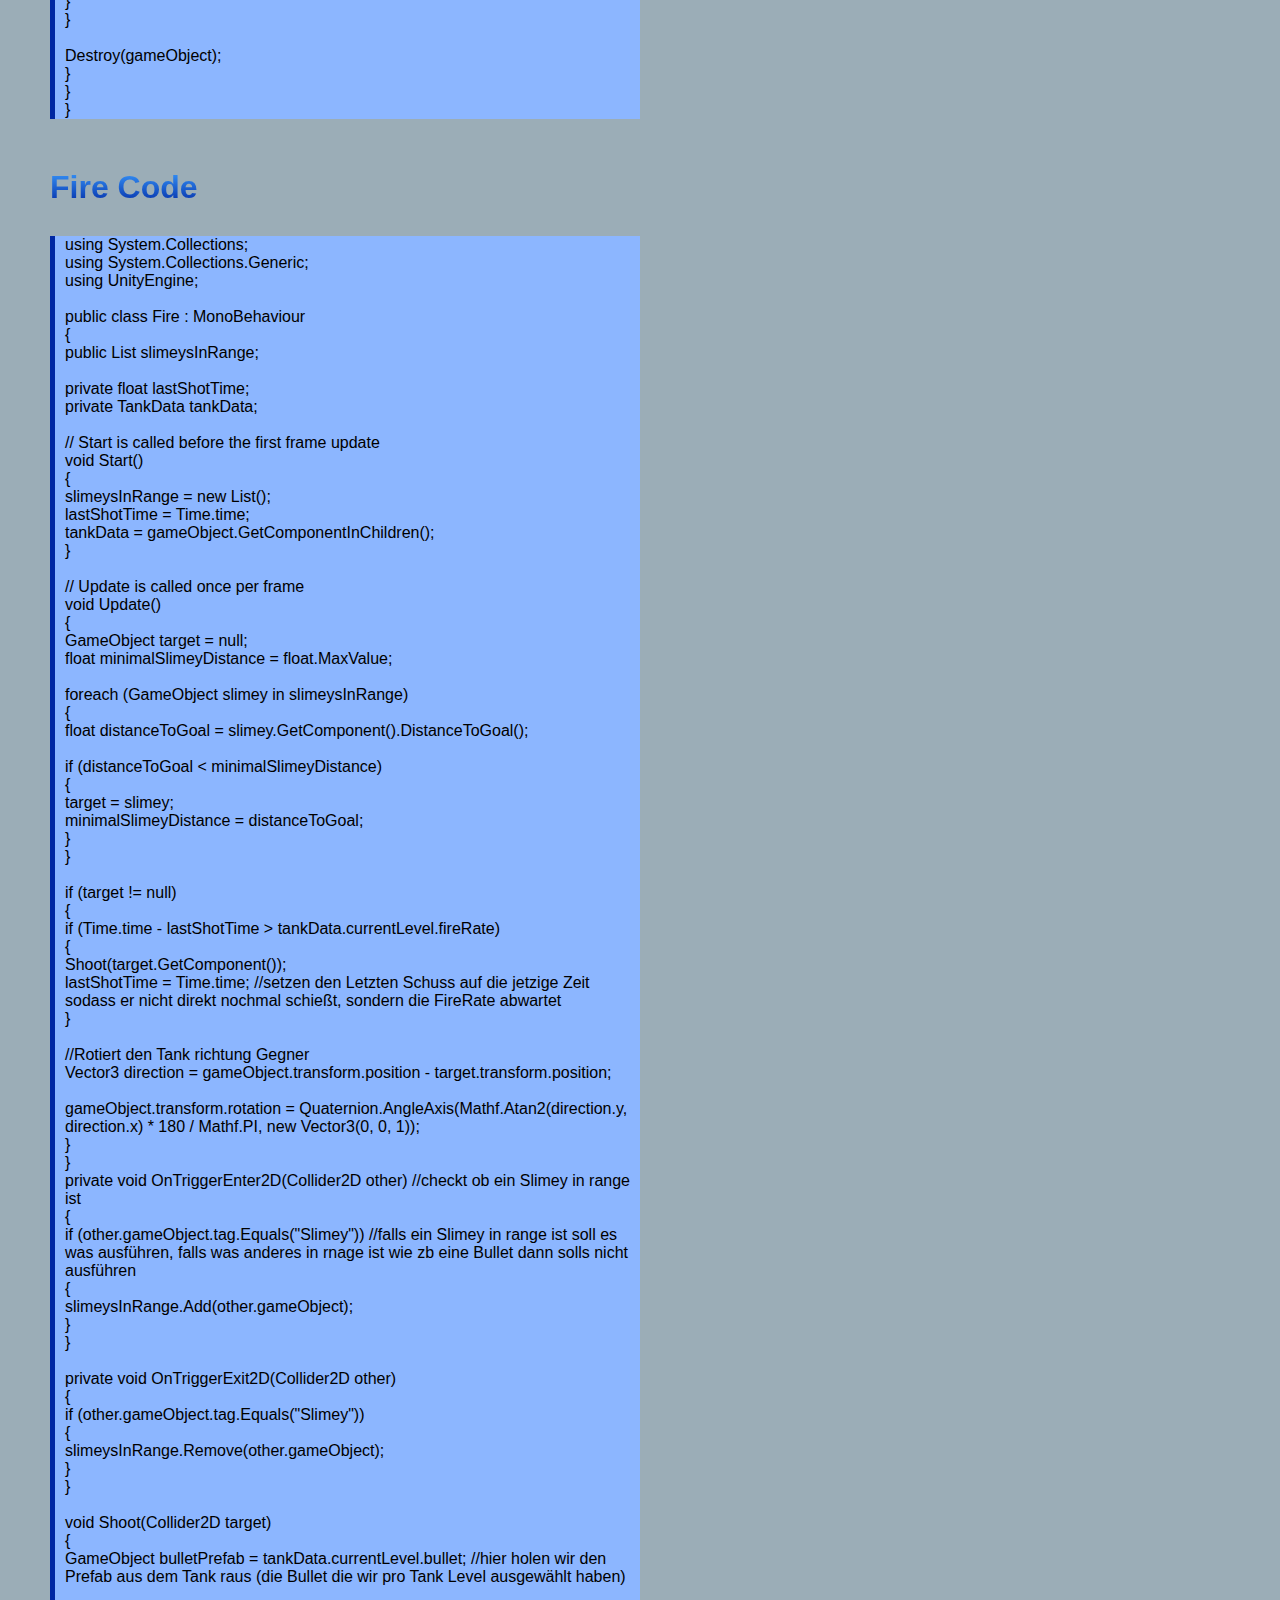
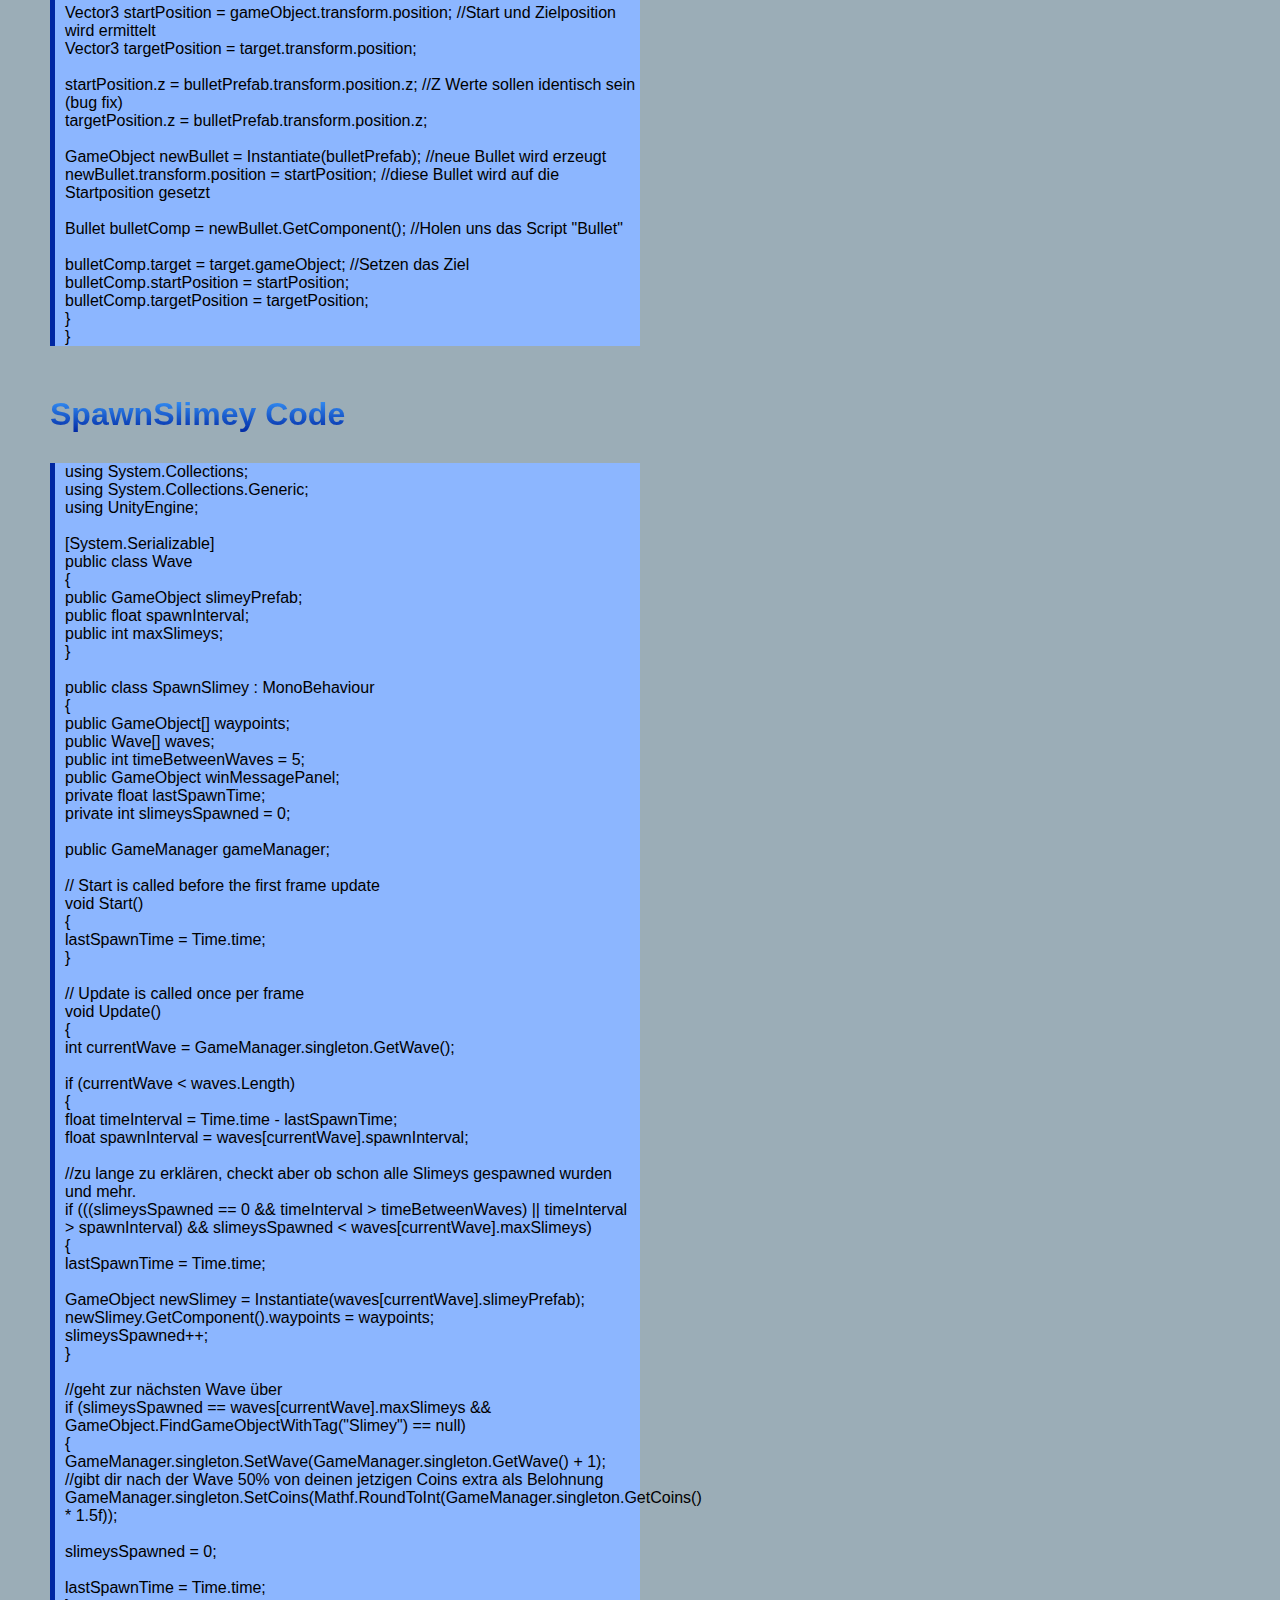
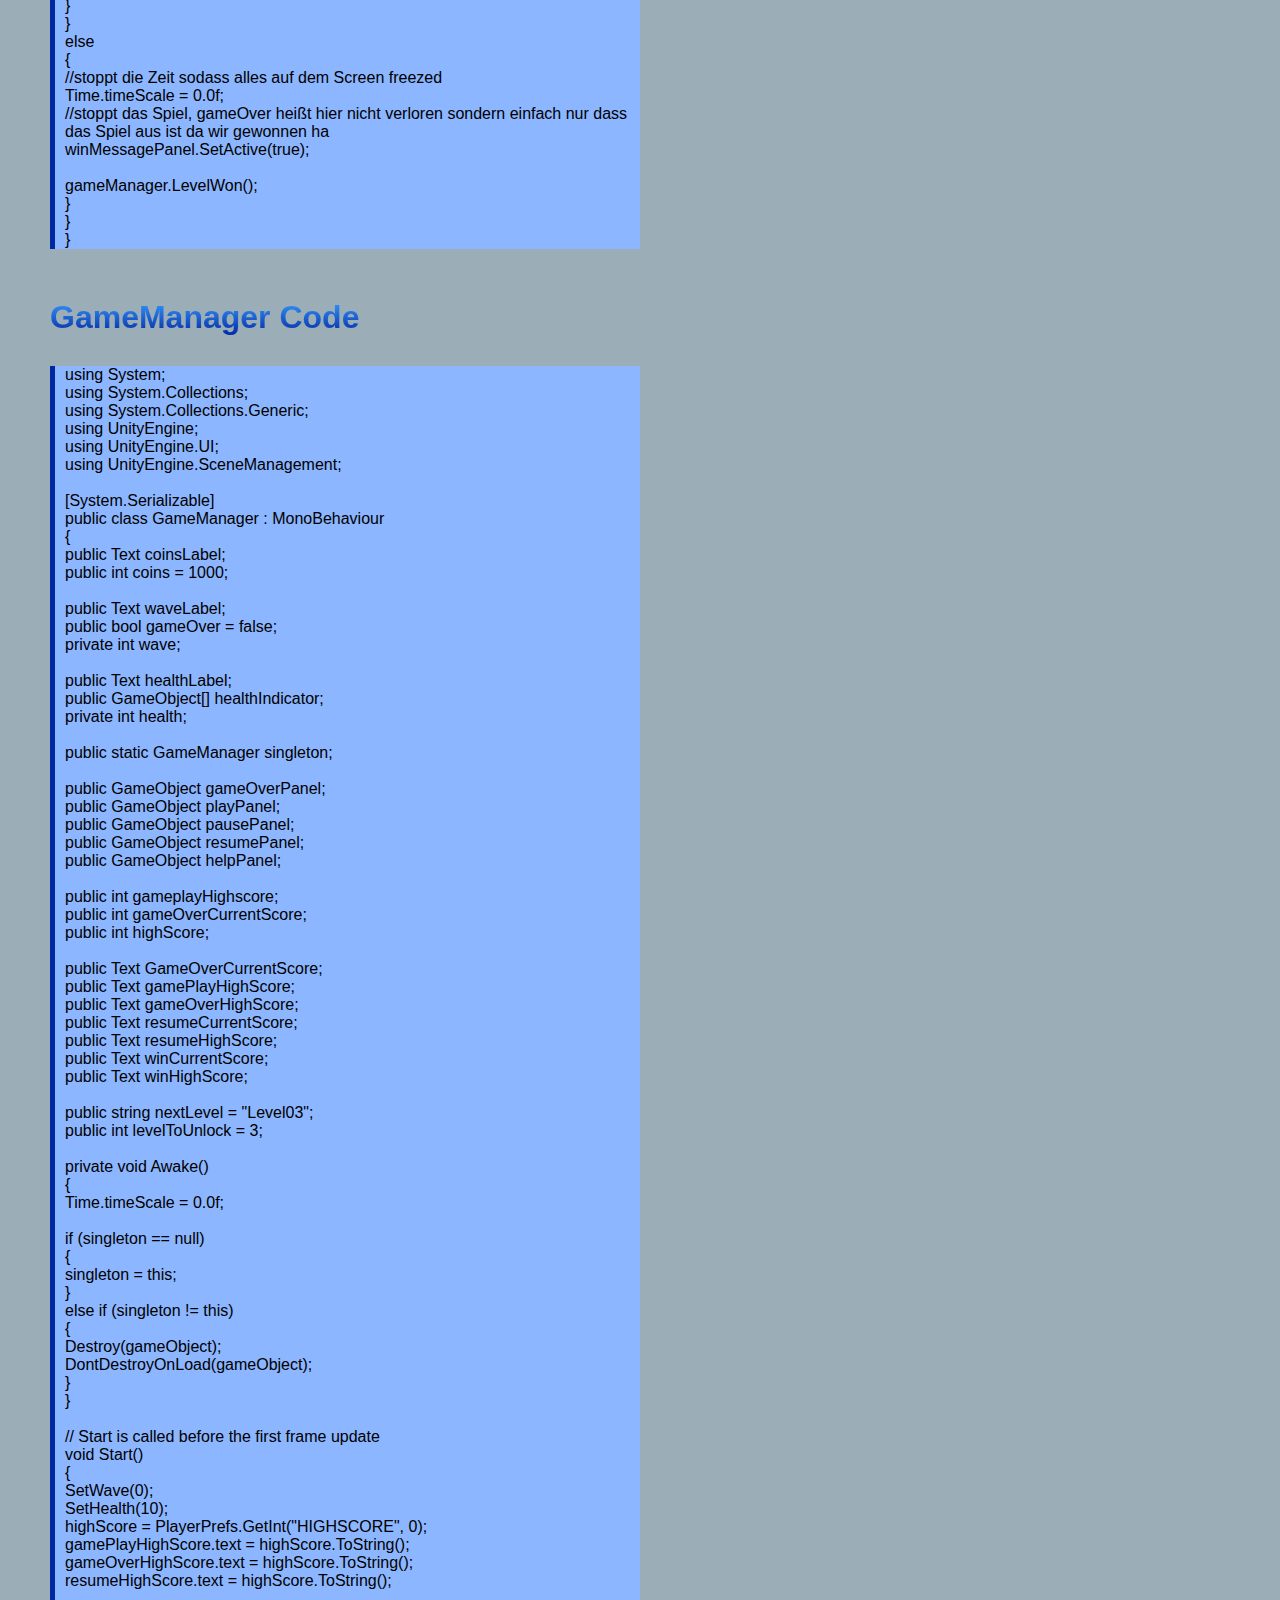
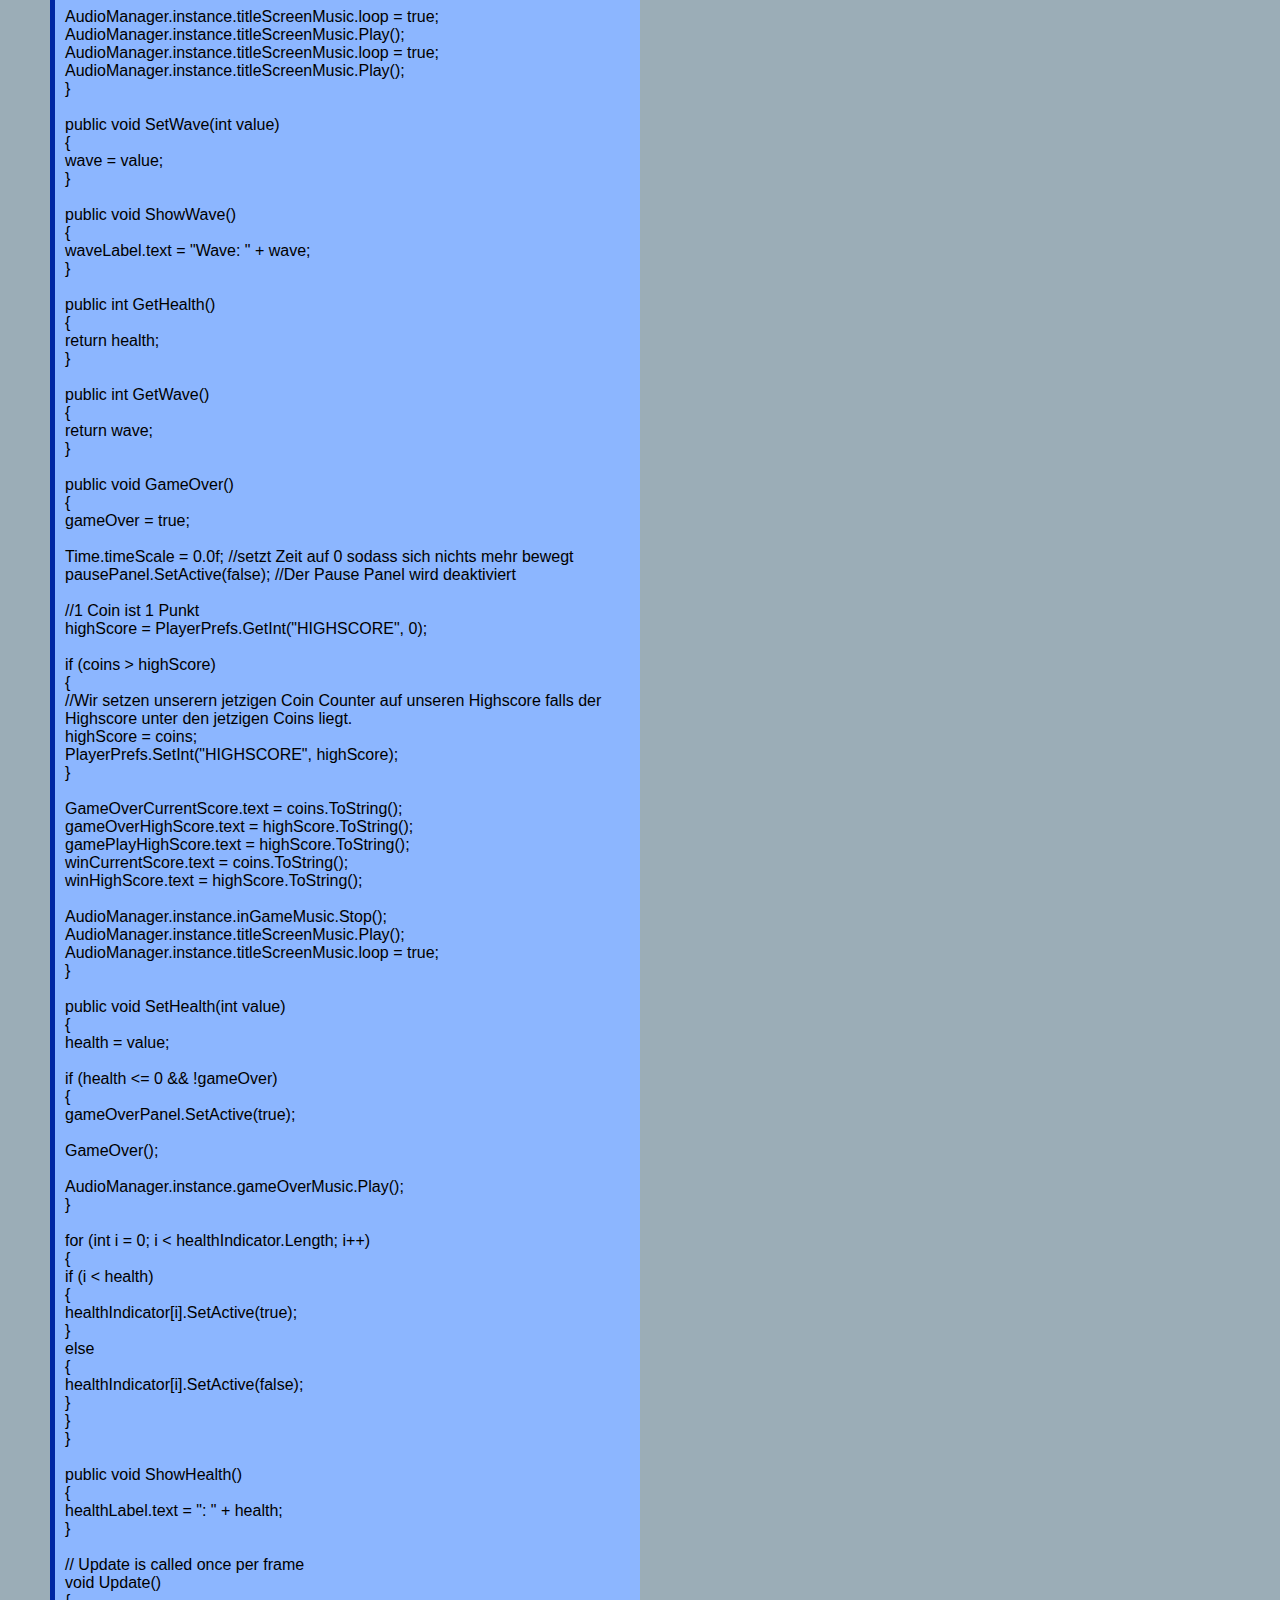
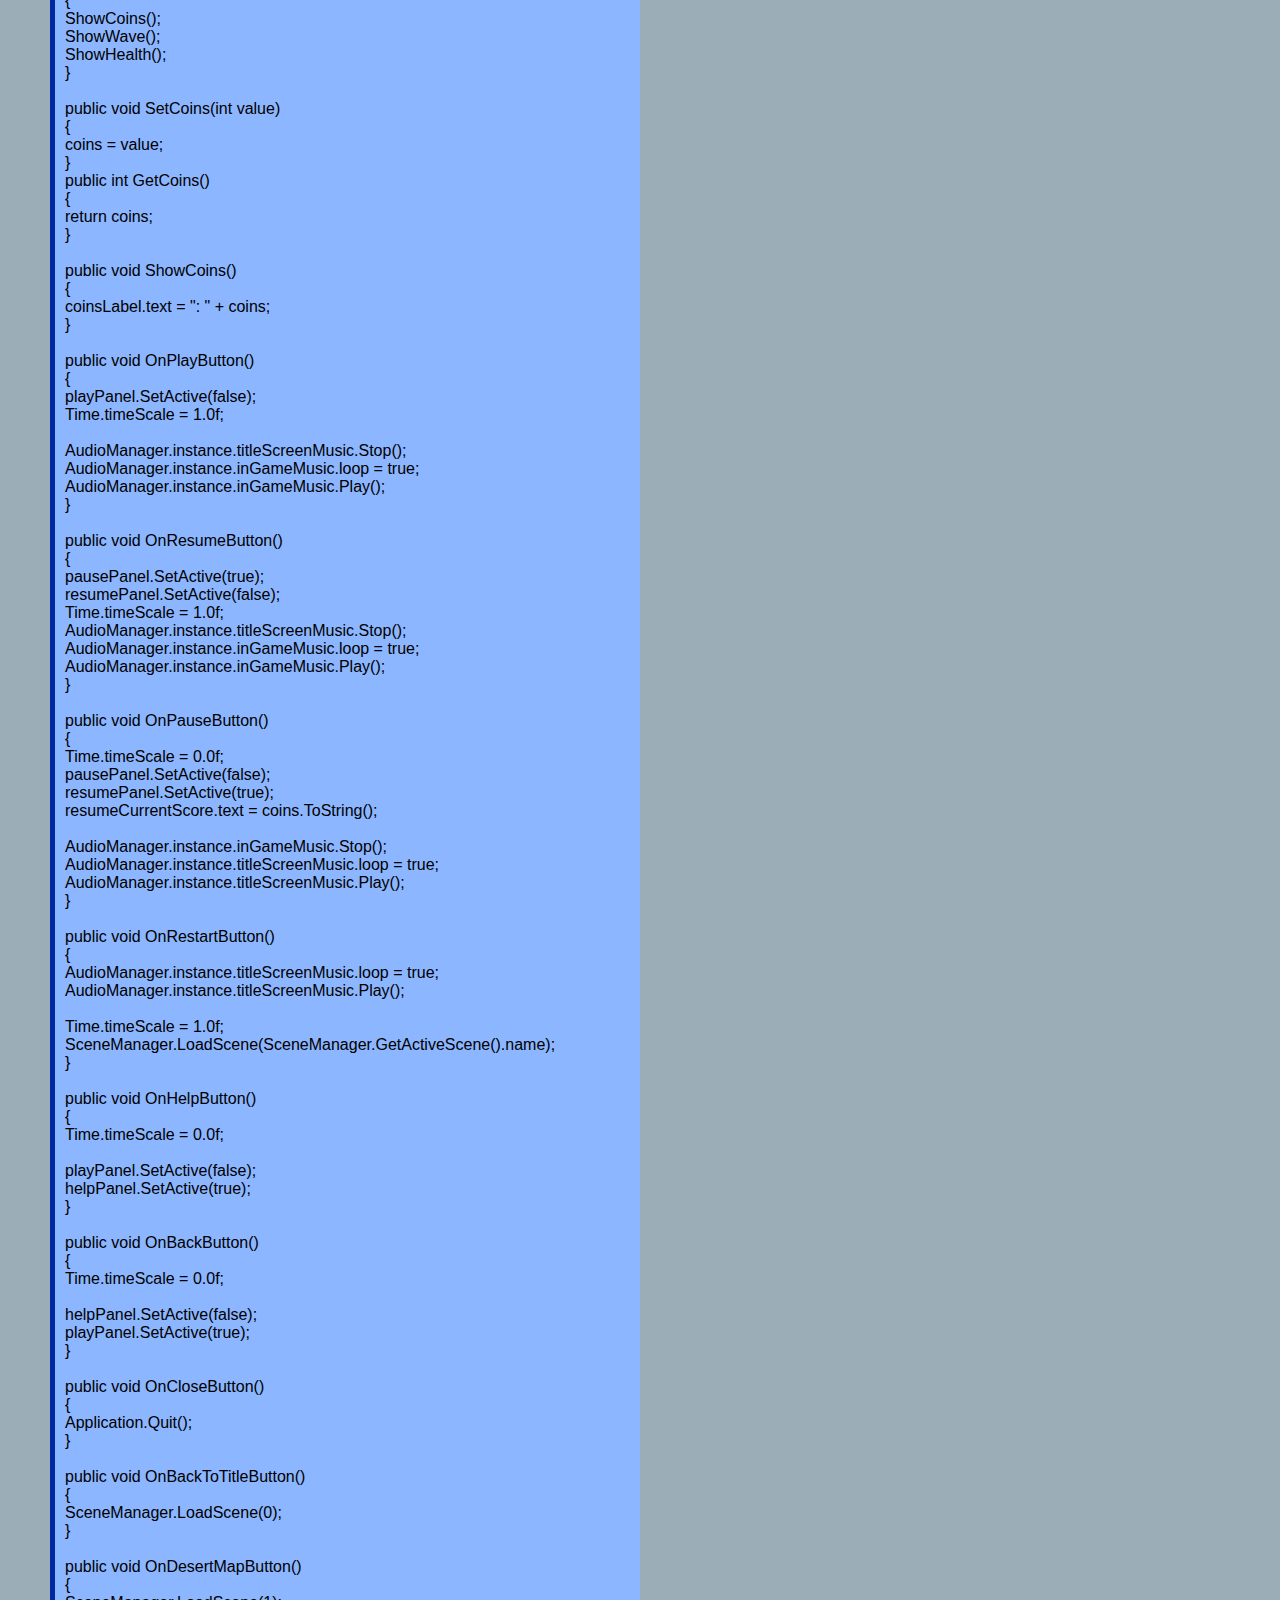
==== commit bf67dba3: "lol" ====
--- a/code.html
+++ b/code.html
@@ -6,12 +6,16 @@
     <meta name="viewport" content="width=device-width, initial-scale=1.0" />
     <title>SlimeZ TD Code</title>
     <link rel="stylesheet" href="/styles.css" />
+    <link rel="shortcut icon" href="/images/SlimeZTDIcon.png">
   </head>
   <body>
     <nav class="navbar">
       <div class="navbar_container">
         <a href="/index.html" id="navbar_logo">SlimeZ TD</a>
         <ul class="navbar_menu">
+          <li class="navbar_item">
+            <a href="https://github.com/YannikFischer/SlimeZ-TD-Scripts" class="navbar_links">GitHub</a>
+          </li>
           <li class="navbar_item">
             <a href="/maps.html" class="navbar_links">Maps</a>
           </li>
--- a/styles.css
+++ b/styles.css
@@ -409,6 +409,19 @@
 }
 
 .code_main_container h1 {
+  background-color: #639bff;
+  background-image: linear-gradient(to top, #0027a2 0%, #3a9cff 100%);
+  background-size: 100%;
+  -webkit-background-clip: text;
+  -moz-background-clip: text;
+  -webkit-text-fill-color: transparent;
+  -moz-text-fill-color: transparent;
+  display: flex;
+  align-items: center;
+  cursor: pointer;
+  text-decoration: none;
+  font-size: 2rem;
+  font-weight: bold;
   margin-left: 50px;
 }
 
@@ -417,6 +430,7 @@
   margin-top: 30px;
   border-left: 5px solid #0027a2;
   background-color: #8cb6ff;
+  padding-left: 10px;
 }
 
 .slimeys_main {
@@ -454,6 +468,7 @@
   background-color: #8cb6ff;
   font-size: 1.5rem;
   color: #131313;
+  padding-left: 10px;
 }
 
 .turrets_main {
@@ -491,6 +506,7 @@
   background-color: #8cb6ff;
   font-size: 1.5rem;
   color: #131313;
+  padding-left: 10px;
 }
 
 body {
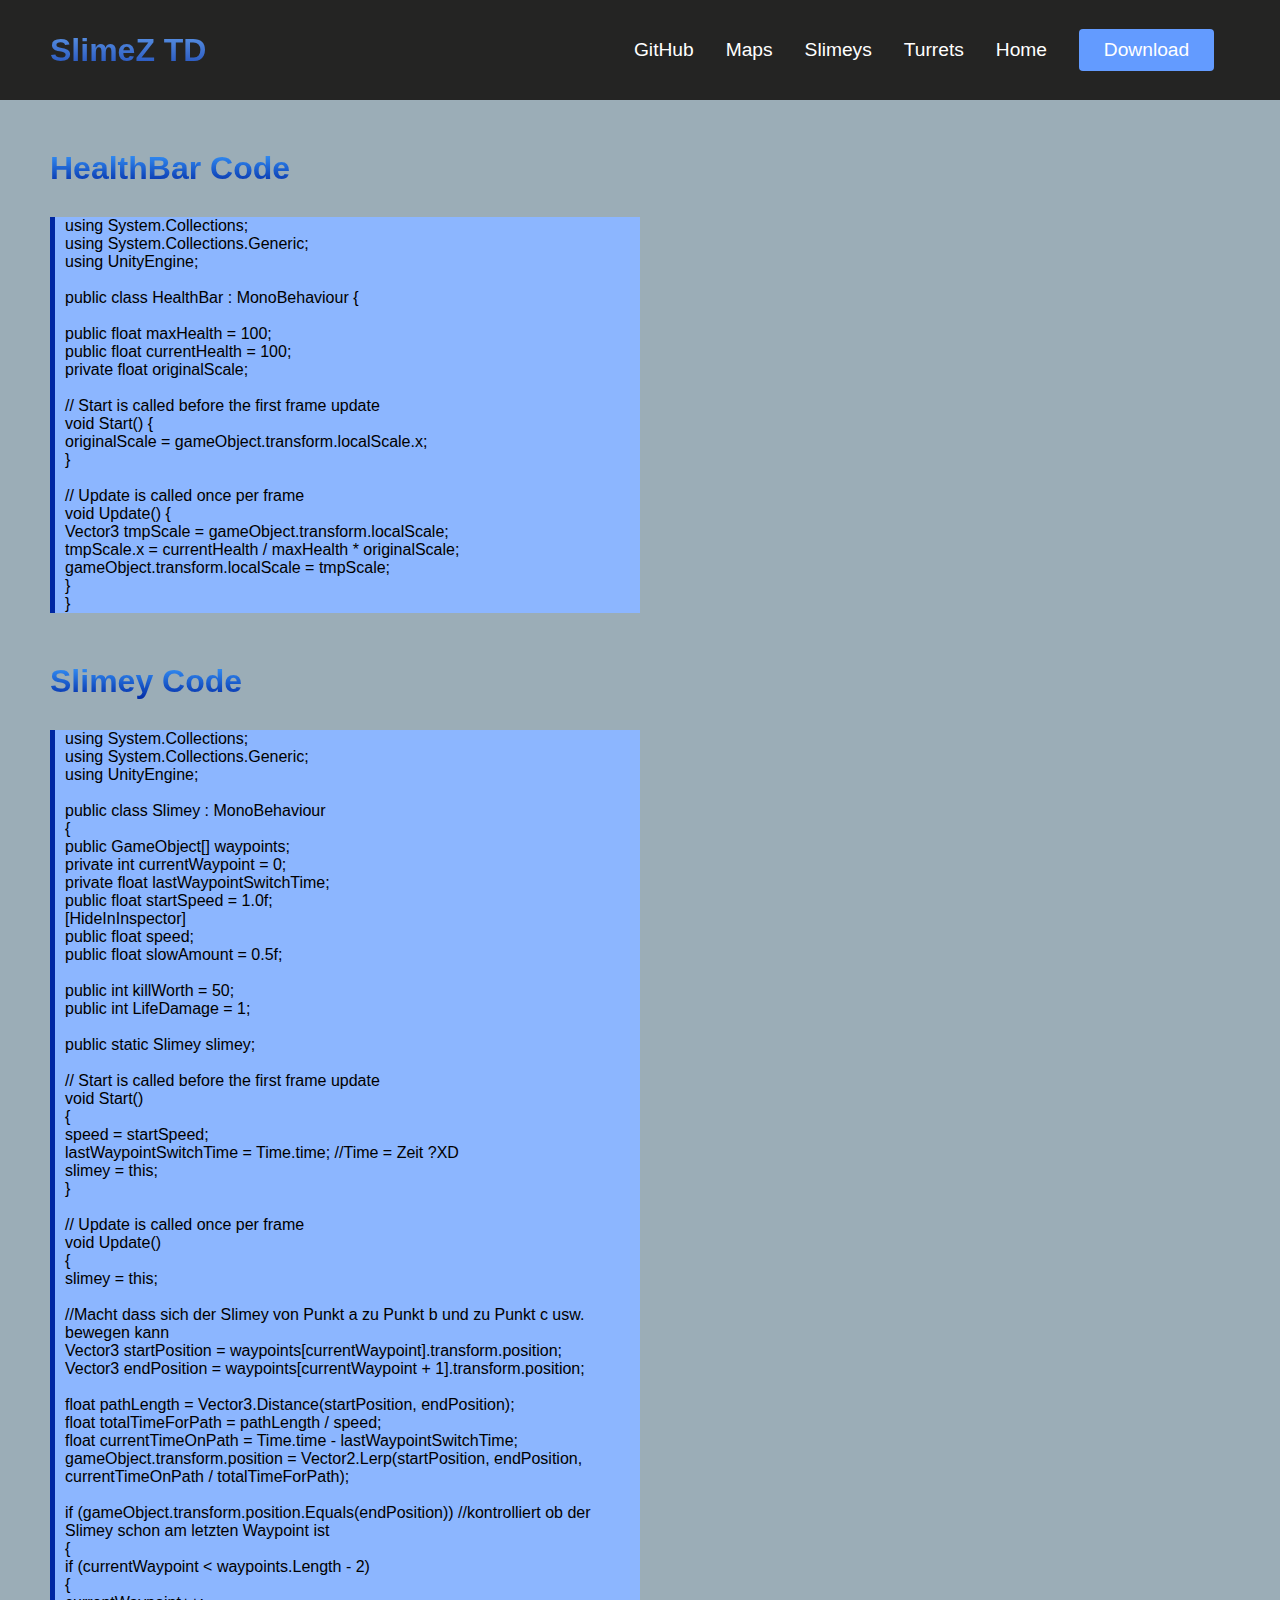
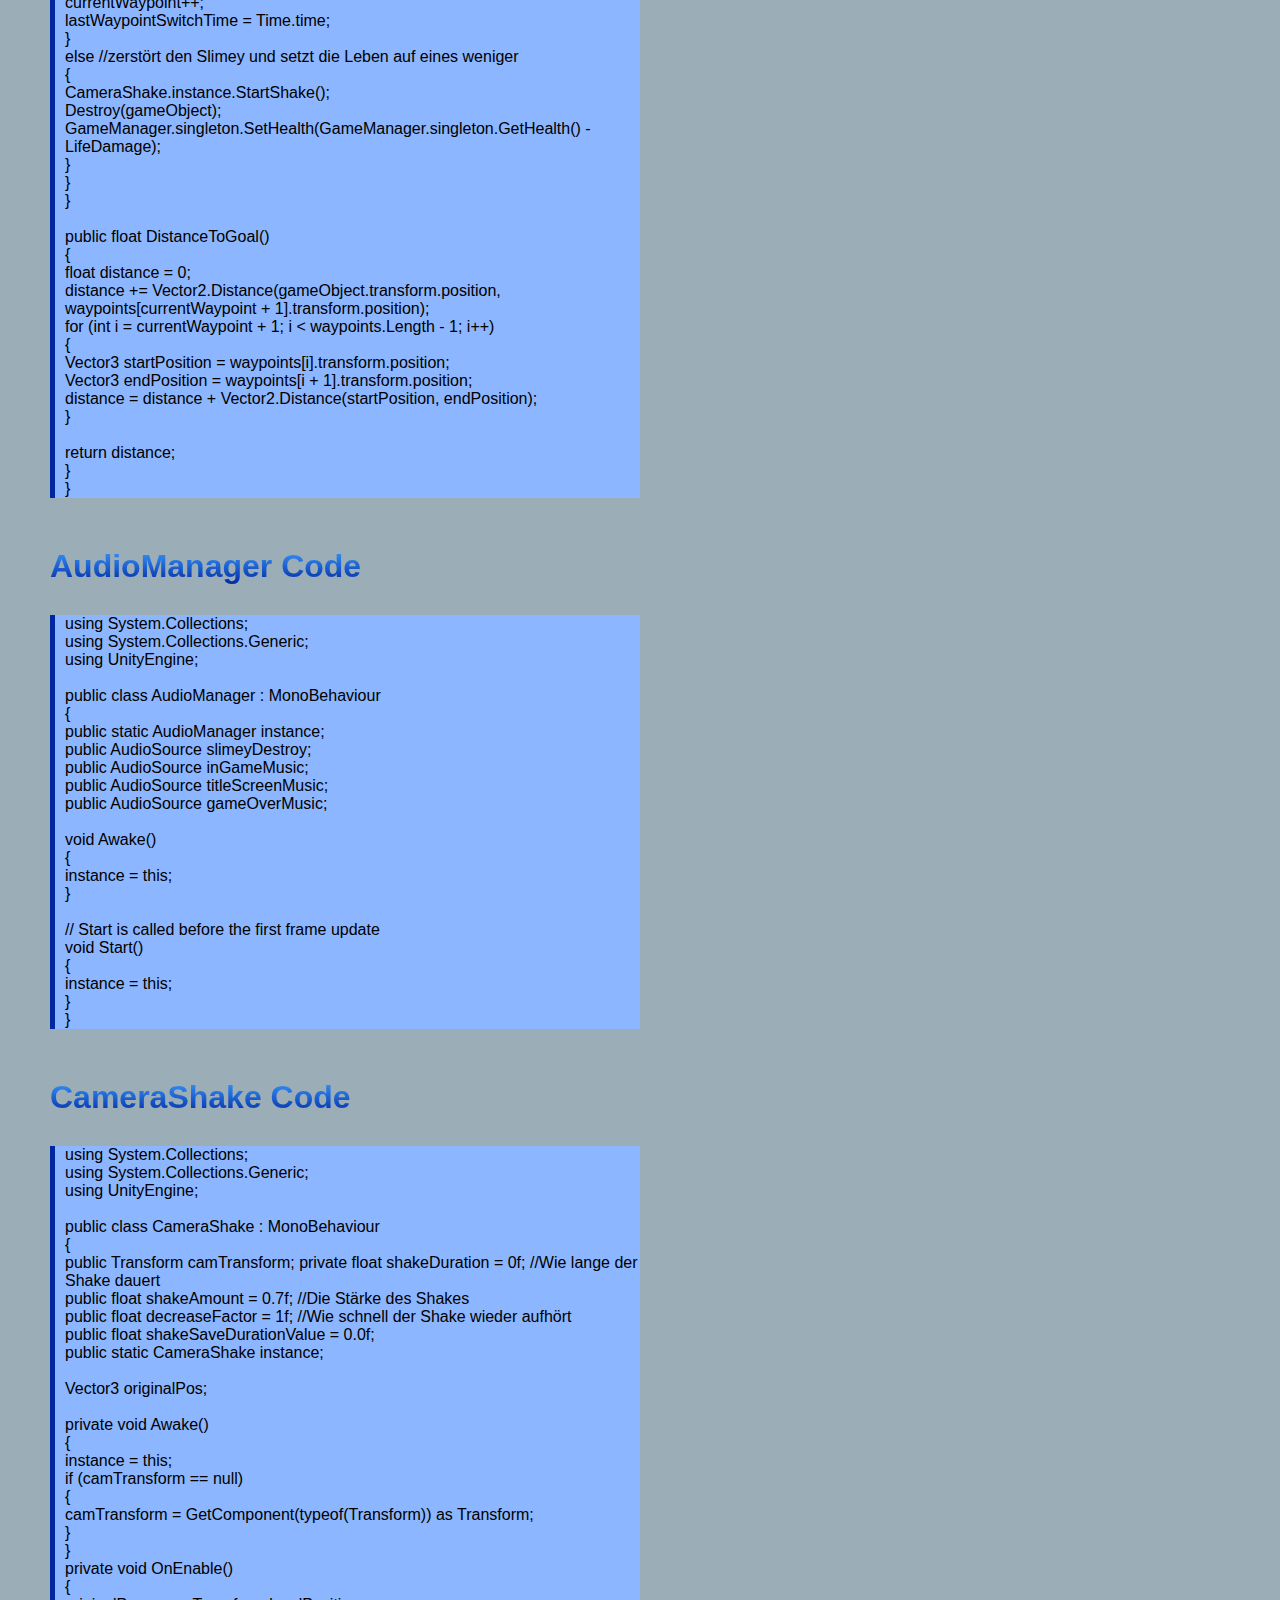
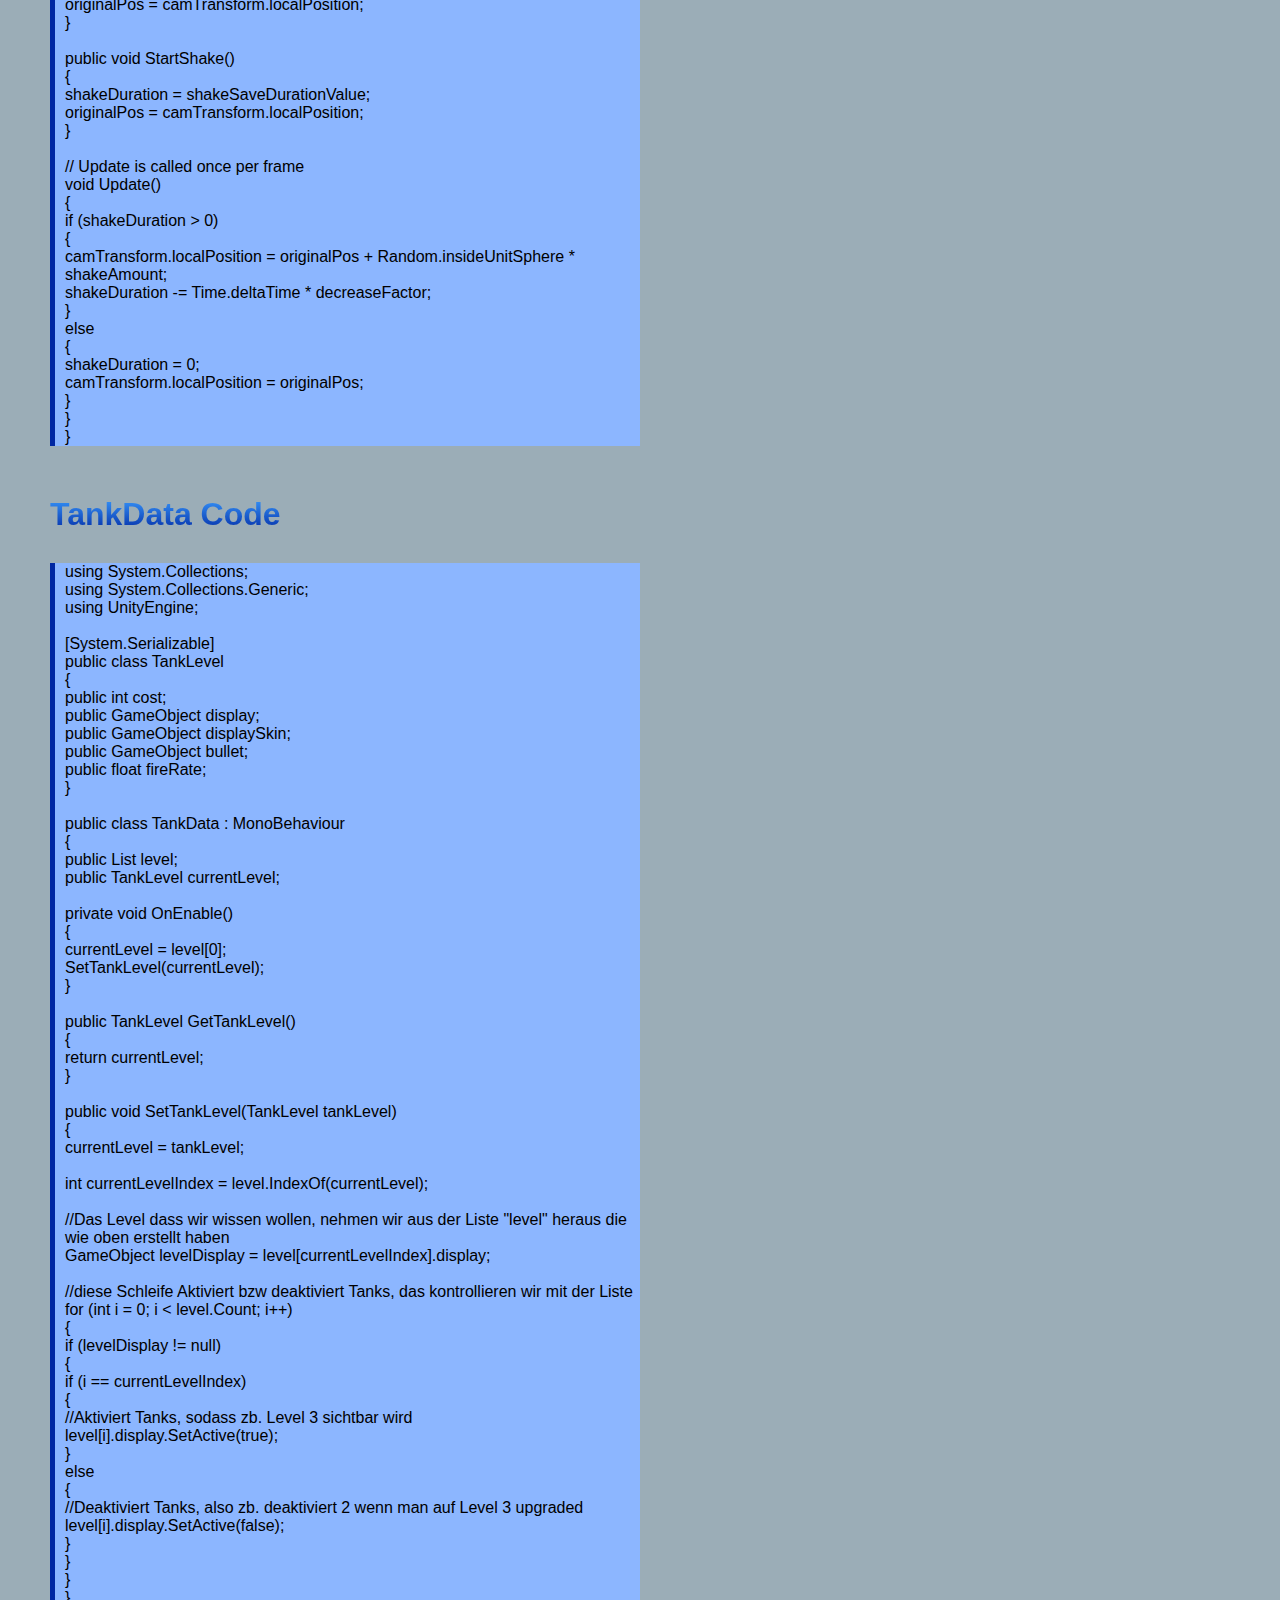
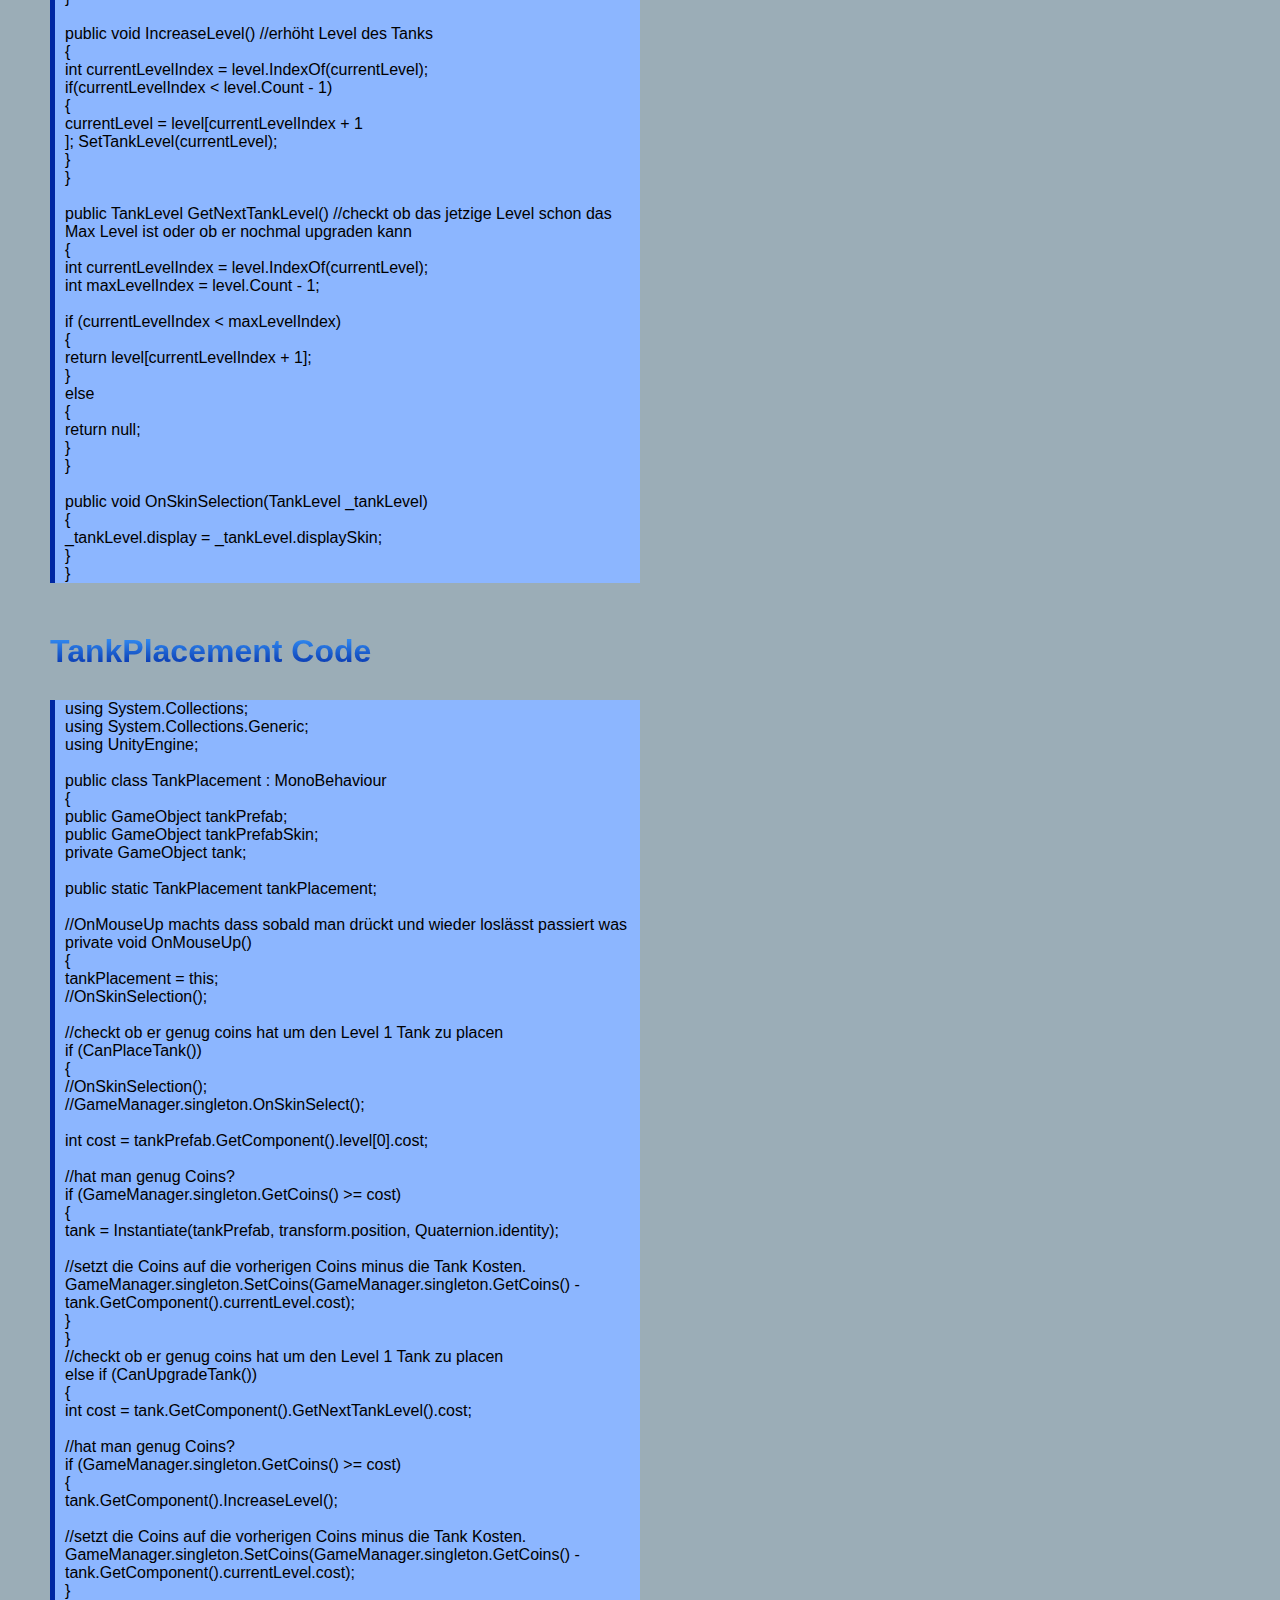
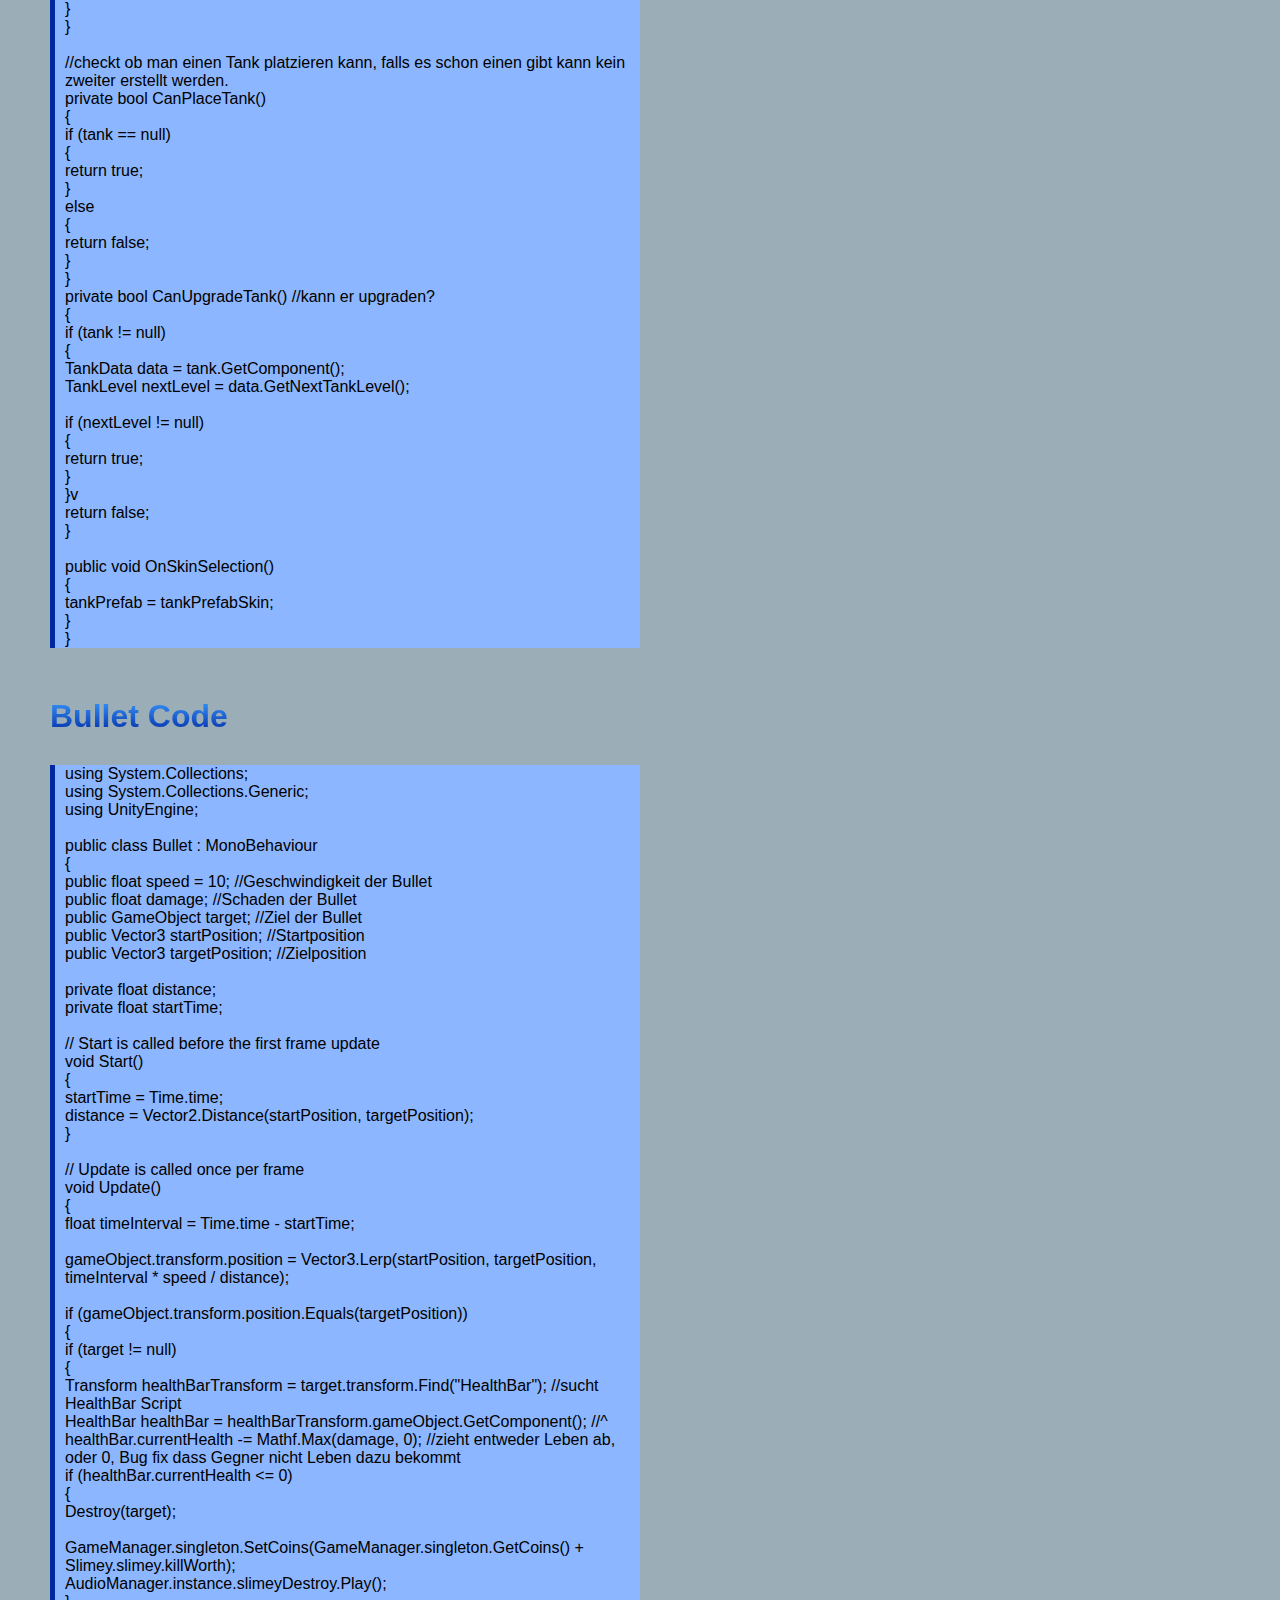
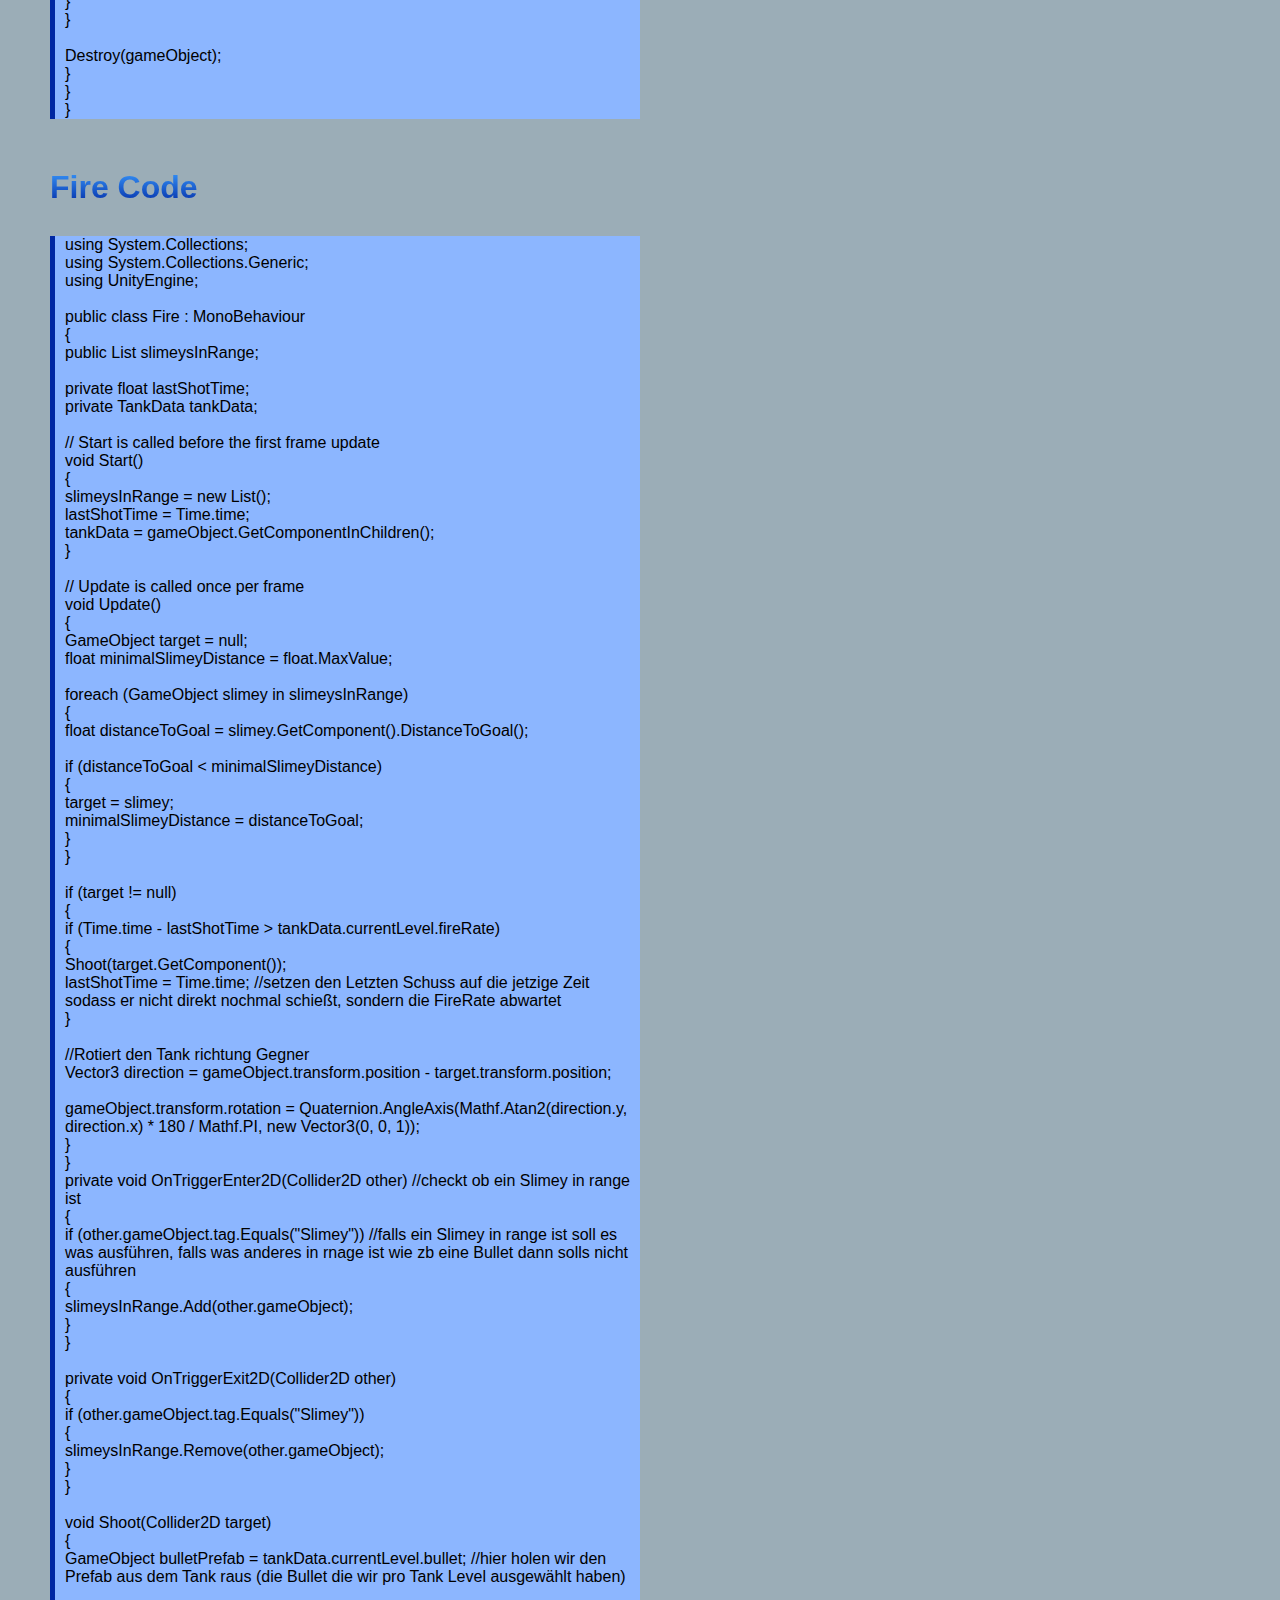
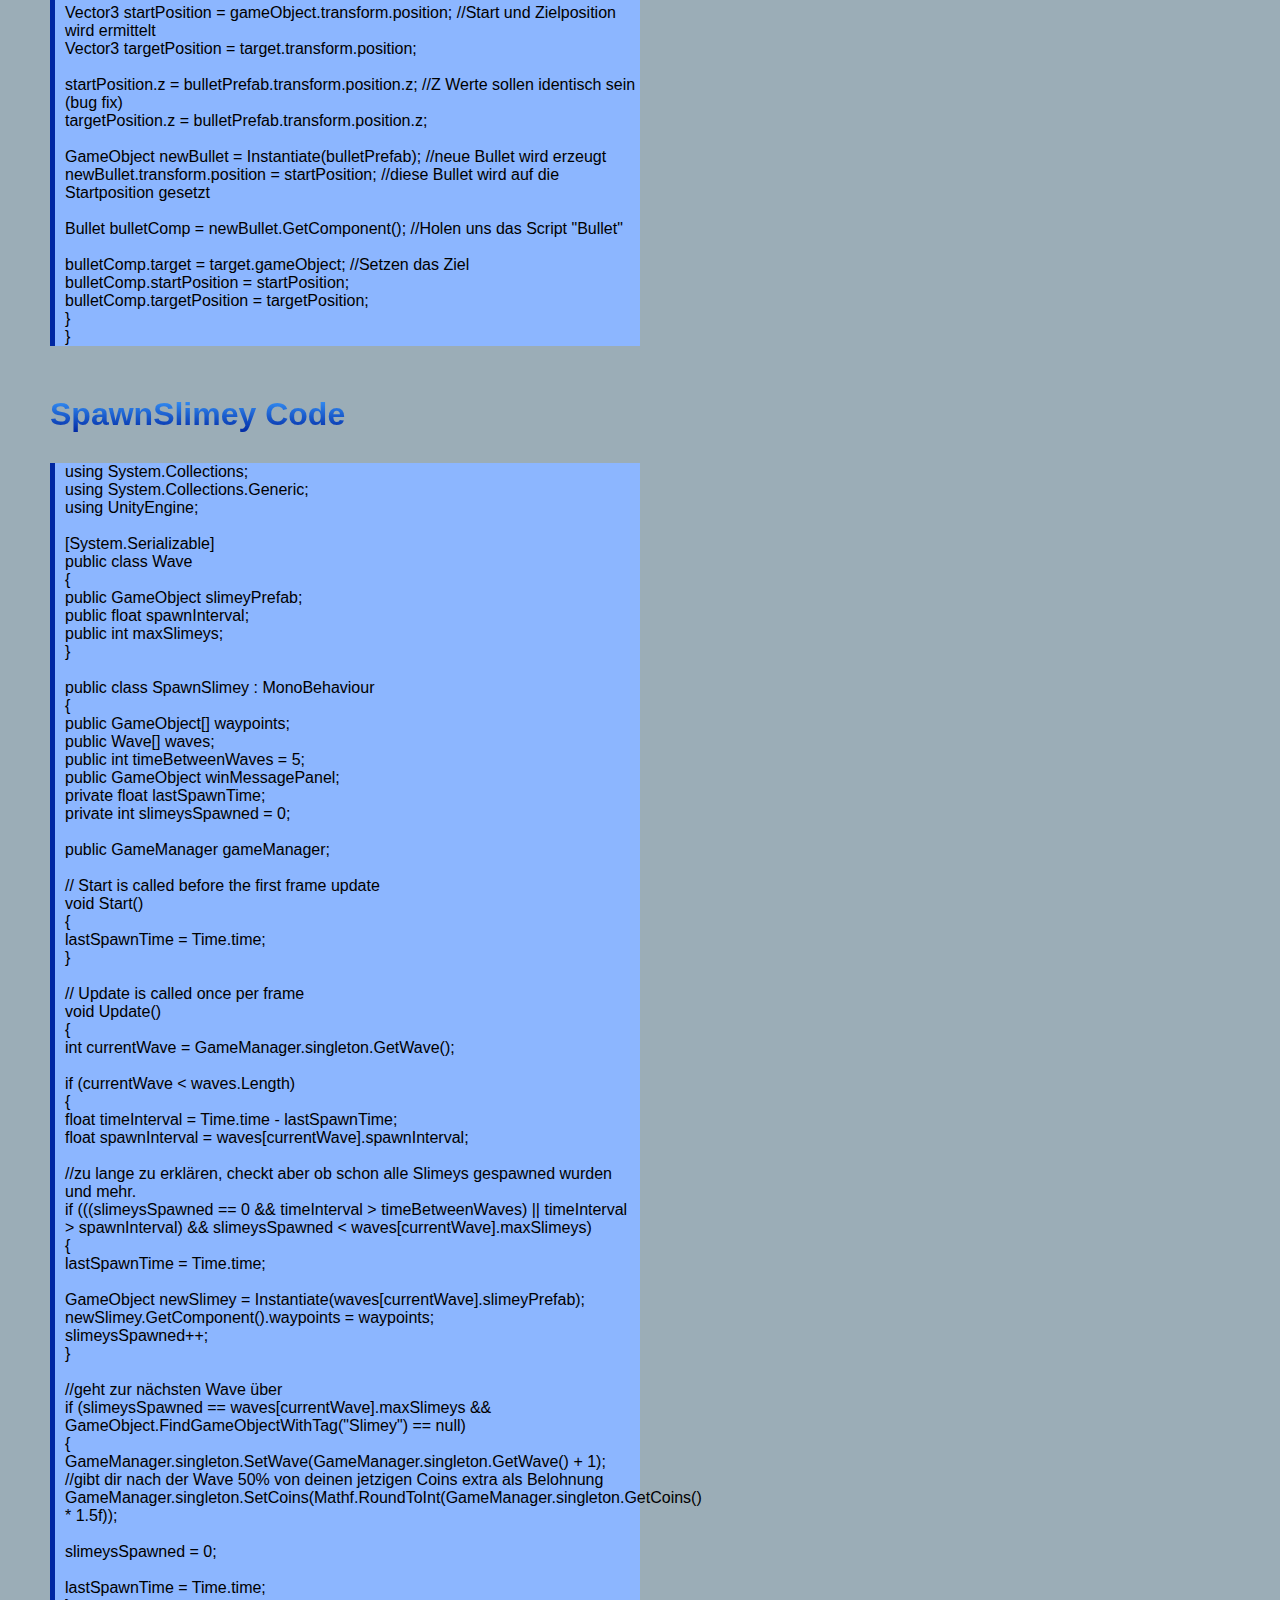
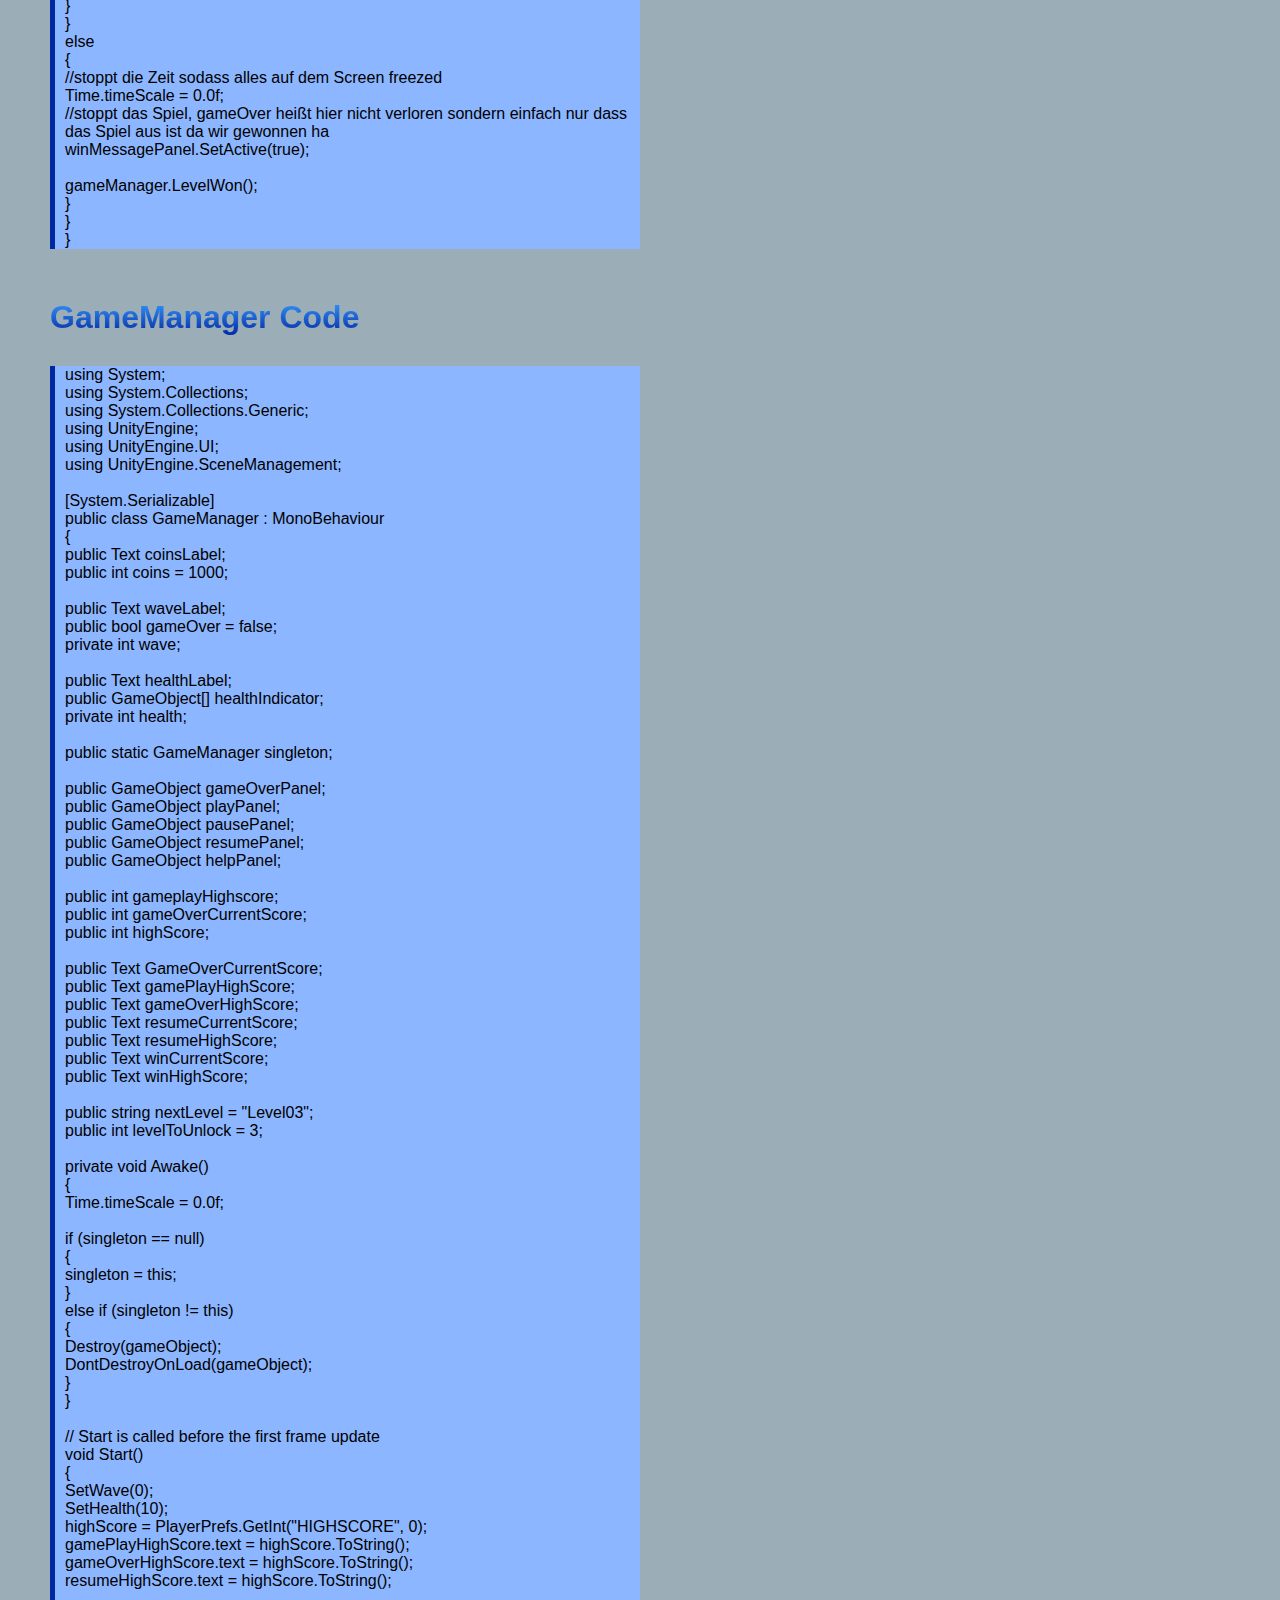
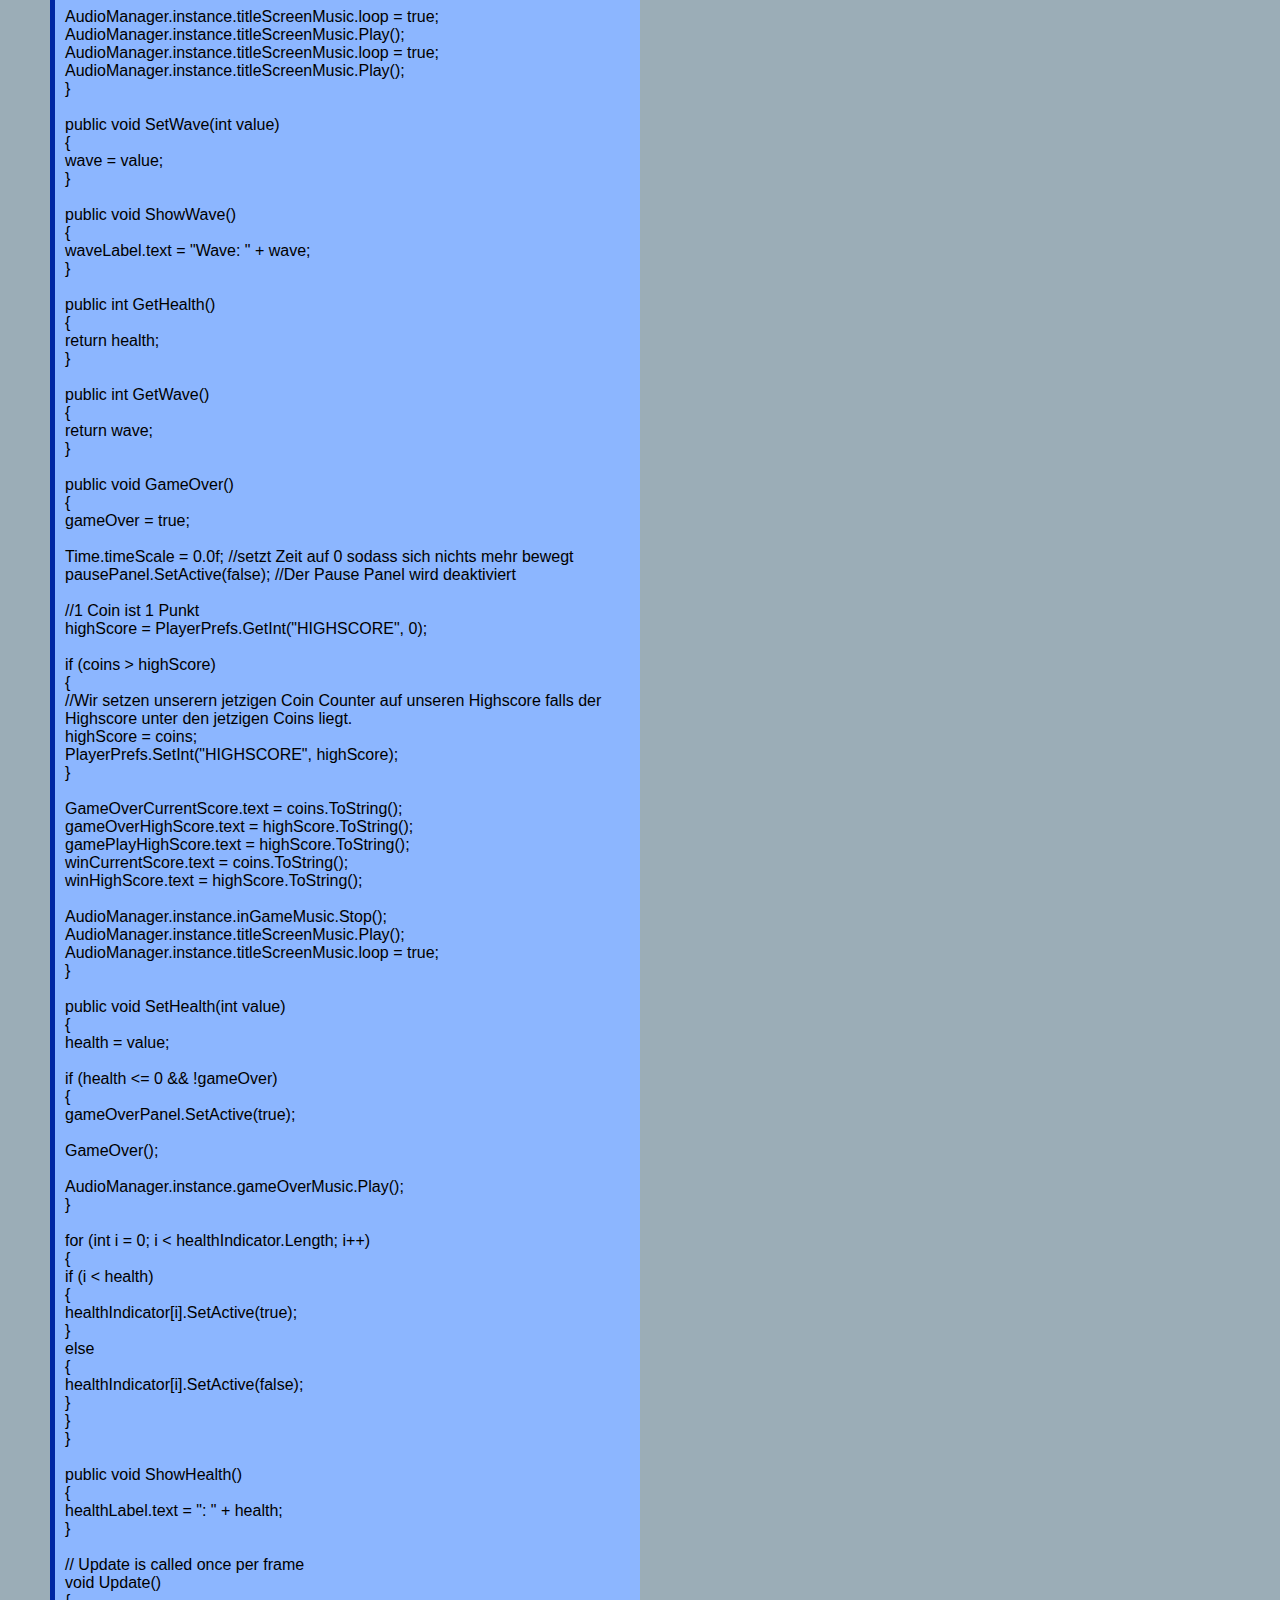
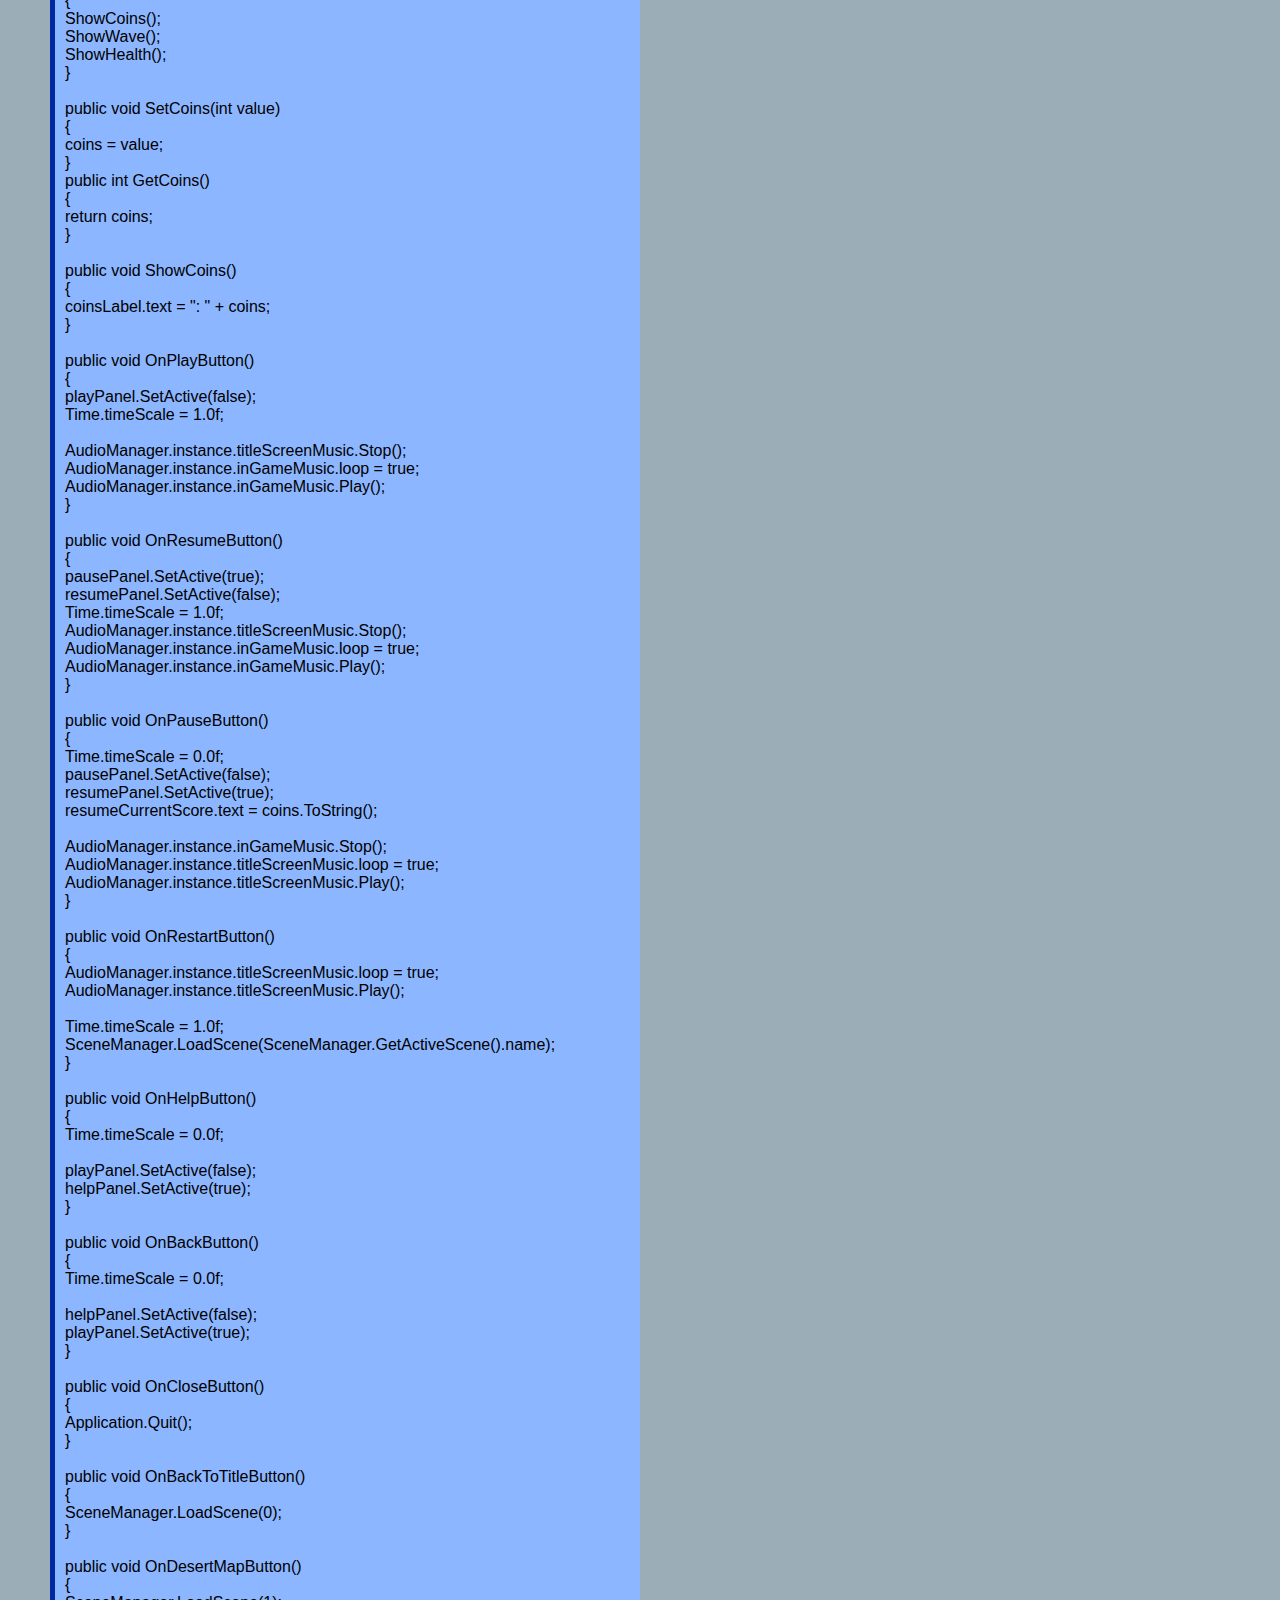
==== commit 21db7c92: "mobile thing" ====
--- a/code.html
+++ b/code.html
@@ -12,6 +12,11 @@
     <nav class="navbar">
       <div class="navbar_container">
         <a href="/index.html" id="navbar_logo">SlimeZ TD</a>
+        <div class="navbar_toggle" id="mobile-menu">
+            <span class="bar"></span>
+            <span class="bar"></span>
+            <span class="bar"></span>
+          </div>
         <ul class="navbar_menu">
           <li class="navbar_item">
             <a href="https://github.com/YannikFischer/SlimeZ-TD-Scripts" class="navbar_links">GitHub</a>
@@ -956,5 +961,7 @@
         </div>
       </div>
     </div>
+
+    <script src="script.js"></script>
   </body>
 </html>
--- a/styles.css
+++ b/styles.css
@@ -85,7 +85,7 @@
   text-decoration: none;
   padding: 10px 20px;
   height: 100%;
-  width: 100%;
+  width: 135px;
   border: none;
   outline: none;
   border-radius: 4px;
@@ -96,6 +96,101 @@
 .button:hover {
   background: #194ba8;
   transition: 0.3s ease;
+}
+
+@media screen and (max-width: 960px) {
+  .navbar_container {
+    display: flex;
+    justify-content: space-between;
+    height: 80px;
+    z-index: 1;
+    width: 100%;
+    max-width: 1300px;
+    padding: 0;
+  }
+
+  .navbar_menu {
+    display: grid;
+    grid-template-columns: auto;
+    margin: 0;
+    width: 100%;
+    position: absolute;
+    top: -1000px;
+    opacity: 0;
+    transition: all 0.5s ease;
+    height: 50vh;
+    z-index: -1;
+  }
+
+  .navbar_menu.active {
+    background: #131313;
+    top: 100%;
+    opacity: 1;
+    transition: all 0.5s ease;
+    z-index: 99;
+    height: 65vh;
+    font-size: 1.6rem;
+  }
+
+  #navbar_logo {
+    padding-left: 25px;
+  }
+
+  .navbar_toggle .bar {
+    width: 25px;
+    height: 3px;
+    margin: 5px auto;
+    transition: all 0.3s ease-in-out;
+    background: #fff;
+  }
+
+  .navbar_item {
+    width: 100%;
+  }
+
+  .navbar_links {
+    text-align: center;
+    padding: 2rem;
+    width: 100%;
+    display: table;
+  }
+
+  #mobile-menu {
+    position: absolute;
+    top: 20%;
+    right: 5%;
+    transform: translate(5%, 20%);
+  }
+
+  .navbar_btn {
+    padding-bottom: 2rem;
+  }
+
+  .button {
+    display: flex;
+    justify-content: center;
+    align-items: center;
+    width: 80%;
+    height: 80px;
+    margin: 0;
+  }
+
+  .navbar_toggle .bar {
+    display: block;
+    cursor: pointer;
+  }
+
+  #mobile-menu.is-active .bar:nth-child(2) {
+    opacity: 0;
+  }
+
+  #mobile-menu.is-active .bar:nth-child(1) {
+    transform: translateY(8px) rotate(45deg);
+  }
+
+  #mobile-menu.is-active .bar:nth-child(3) {
+    transform: translateY(-8px) rotate(-45deg);
+  }
 }
 
 .main {
@@ -190,6 +285,50 @@
   cursor: pointer;
 }
 
+@media screen and (max-width: 768px) {
+  .main_container {
+    display: grid;
+    grid-template-columns: auto;
+    align-items: center;
+    justify-self: center;
+    width: 100%;
+    margin: 0 auto;
+    height: 190vh;
+  }
+
+  .main_content {
+    text-align: center;
+    margin-bottom: 1rem;
+  }
+
+  .main_content h1 {
+    font-size: 4.5rem;
+    margin-top: 2rem;
+  }
+
+  .main_content h2 {
+    font-size: 3rem;
+  }
+
+  .main_content p {
+    font-size: 2rem;
+    margin-top: 1rem;
+  }
+
+  #main_img {
+    margin-left: 25%;
+  }
+
+  .main_btn {
+    padding: 35px 75px;
+    font-size: 1.75rem;
+  }
+
+  .second_main_content {
+    text-align: center;
+  }
+}
+
 .second_main_content h1 {
   align-items: flex-start;
   font-size: 4rem;
@@ -287,6 +426,28 @@
 .footer__link--items a:hover {
   color: #639bff;
   transition: 0.2s ease-out;
+}
+
+@media screen and (max-width: 820px) {
+  .footer__links {
+    padding-top: 2rem;
+  }
+
+  #footer__logo {
+    margin-bottom: 2rem;
+  }
+
+  .website__rights {
+    margin-bottom: 2rem;
+  }
+
+  .footer__link--wrapper {
+    flex-direction: column;
+  }
+
+  .social__media--wrap {
+    flex-direction: column;
+  }
 }
 
 .social__icon--link {
@@ -397,9 +558,35 @@
   color: #fff;
 }
 
+@media screen and (max-width: 960px) {
+  .maps_main h1 {
+    text-align: center;
+  }
+
+  .maps_card {
+    background-size: 60%;
+    background-repeat: no-repeat;
+    background-position: center;
+    border-radius: 0% 0% 0% 0% / 0% 0% 0% 0%;
+    box-shadow: 0px 0px rgba(0, 0, 0, 0.15);
+    transition: all 0.4s ease;
+    margin: 1rem;
+  }
+
+  .maps_card h2 {
+    margin-left: 0px;
+  }
+
+  .maps_card:hover {
+    border-radius: 0% 0% 50% 50% / 0% 0% 5% 5%;
+    box-shadow: 0px 0px rgba(0, 0, 0, 0.25);
+    cursor: pointer;
+  }
+}
+
 .code_main {
   background: #9badb7;
-  height: 110vh;
+  height: 1665vh;
 }
 
 .code_main_container {
@@ -433,9 +620,20 @@
   padding-left: 10px;
 }
 
+@media screen and (max-width: 960px) {
+  .code_main_container p {
+    width: 150%;
+  }
+
+  .code_main_container h1 {
+    width: 160%;
+    text-align: center;
+  }
+}
+
 .slimeys_main {
   background: #9badb7;
-  height: 115vh;
+  height: 130vh;
 }
 
 .slimey_main_container {
@@ -471,6 +669,12 @@
   padding-left: 10px;
 }
 
+@media screen and (max-width: 960px) {
+  .slimey_main_container p {
+    width: 100%;
+  }
+}
+
 .turrets_main {
   background: #9badb7;
   height: 110vh;
@@ -509,6 +713,71 @@
   padding-left: 10px;
 }
 
+@media screen and (max-width: 960px) {
+  .turrets_main_container p {
+    width: 130%;
+  }
+}
+
 body {
   background: #9badb7; /*hier problem so*/
 }
+
+.sign_in {
+  width: 480px;
+  position: absolute;
+  top: 50%;
+  left: 50%;
+  transform: translate(-50%, -50%);
+}
+
+.sign_in h1 {
+  background-image: linear-gradient(to top, #0027a2 0%, #3a9cff 100%);
+  -webkit-background-clip: text;
+  -moz-background-clip: text;
+  -webkit-text-fill-color: transparent;
+  -moz-text-fill-color: transparent;
+  font-size: 4rem;
+  float: left;
+  margin-bottom: 50px;
+}
+
+.textbox {
+  width: 100%;
+  border-bottom: 2px solid #3a9cff;
+  overflow: hidden;
+  padding: 20px 0;
+  margin: 20px 0;
+}
+
+.textbox input {
+  border: none;
+  outline: none;
+  background: none;
+  color: 131313;
+  font-size: 32px;
+  width: 91%;
+  margin: 0 20px;
+  float: left;
+}
+
+.sign_in_btn {
+  width: 80%;
+  background: none;
+  border: none;
+  color: #0027a2;
+  padding: 10px;
+  margin: 8px 0;
+  outline: none;
+  font-size: 2rem;
+  cursor: pointer;
+  margin-left: 10%;
+  border-radius: 15px;
+  background-color: #90c7fd;
+  font-weight: bold;
+}
+
+.sign_in_btn:hover {
+  transition: 0.4s ease;
+  background: #4093e6;
+}
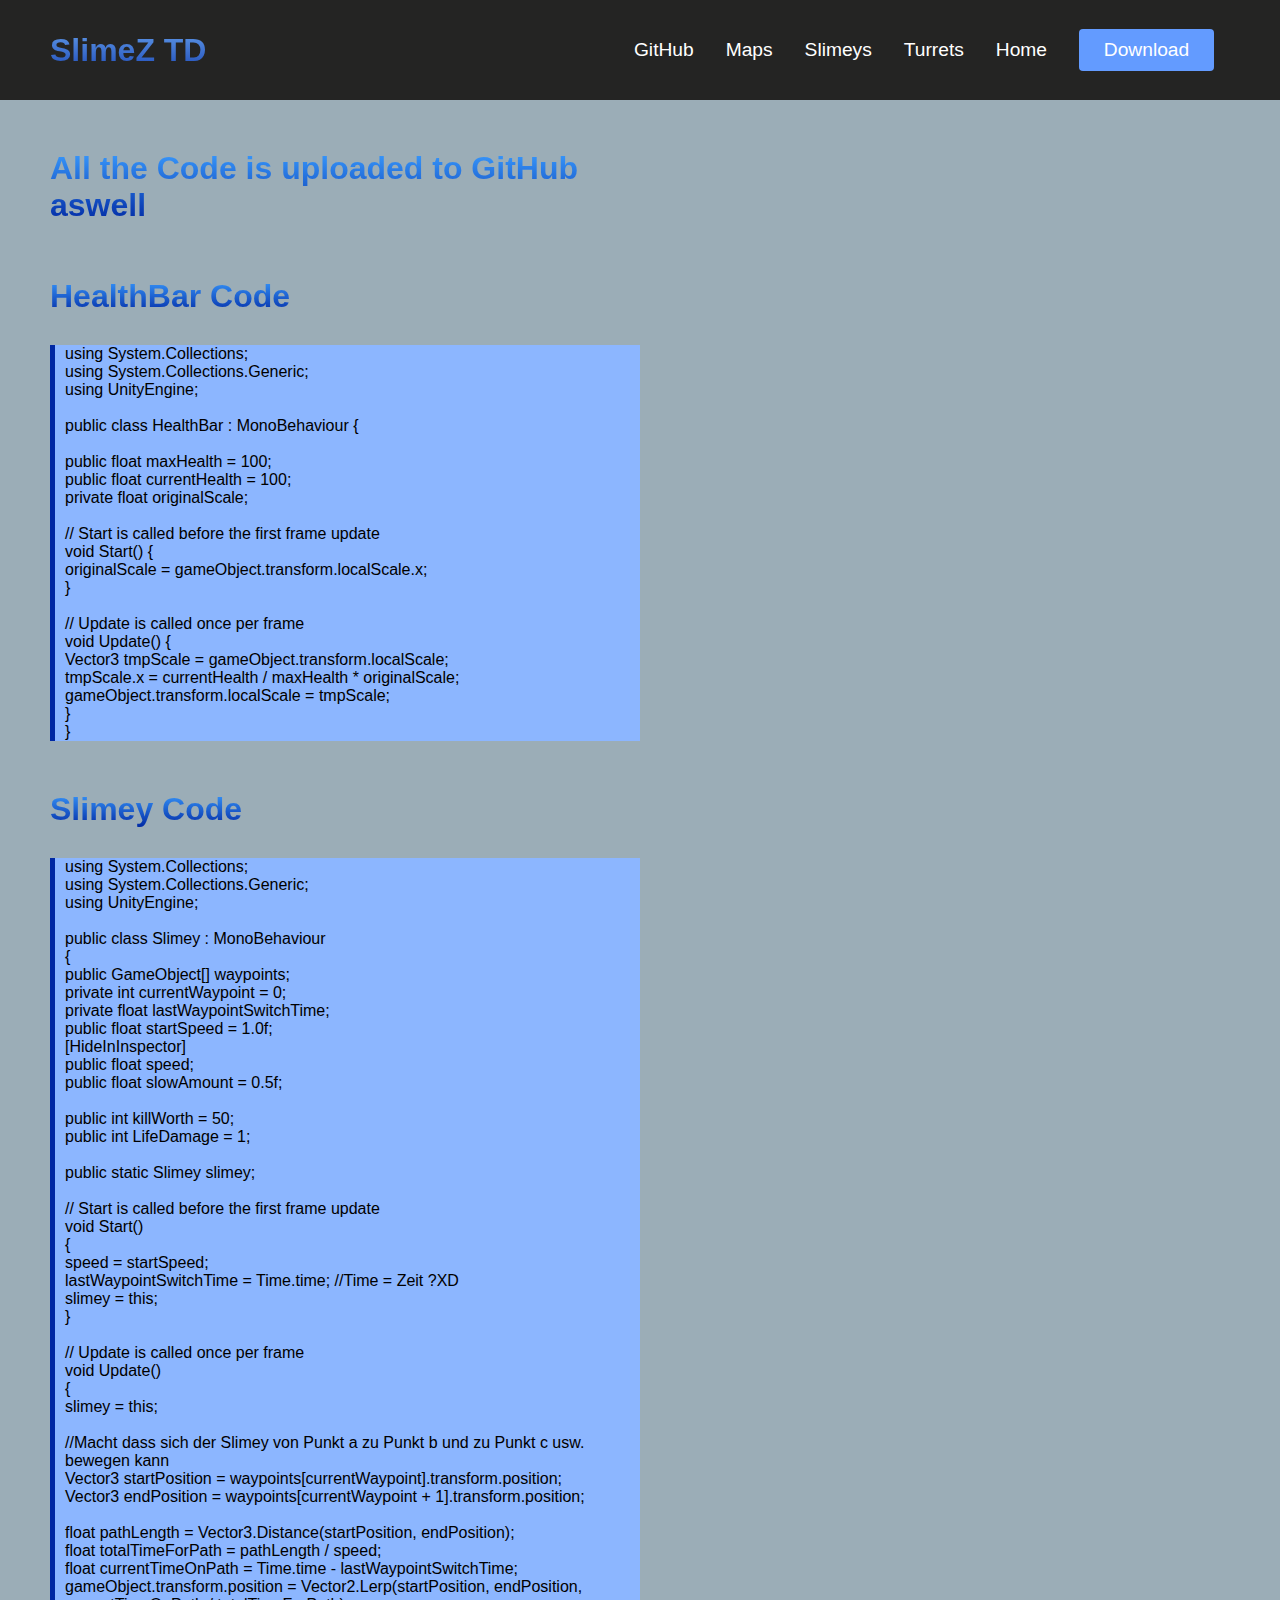
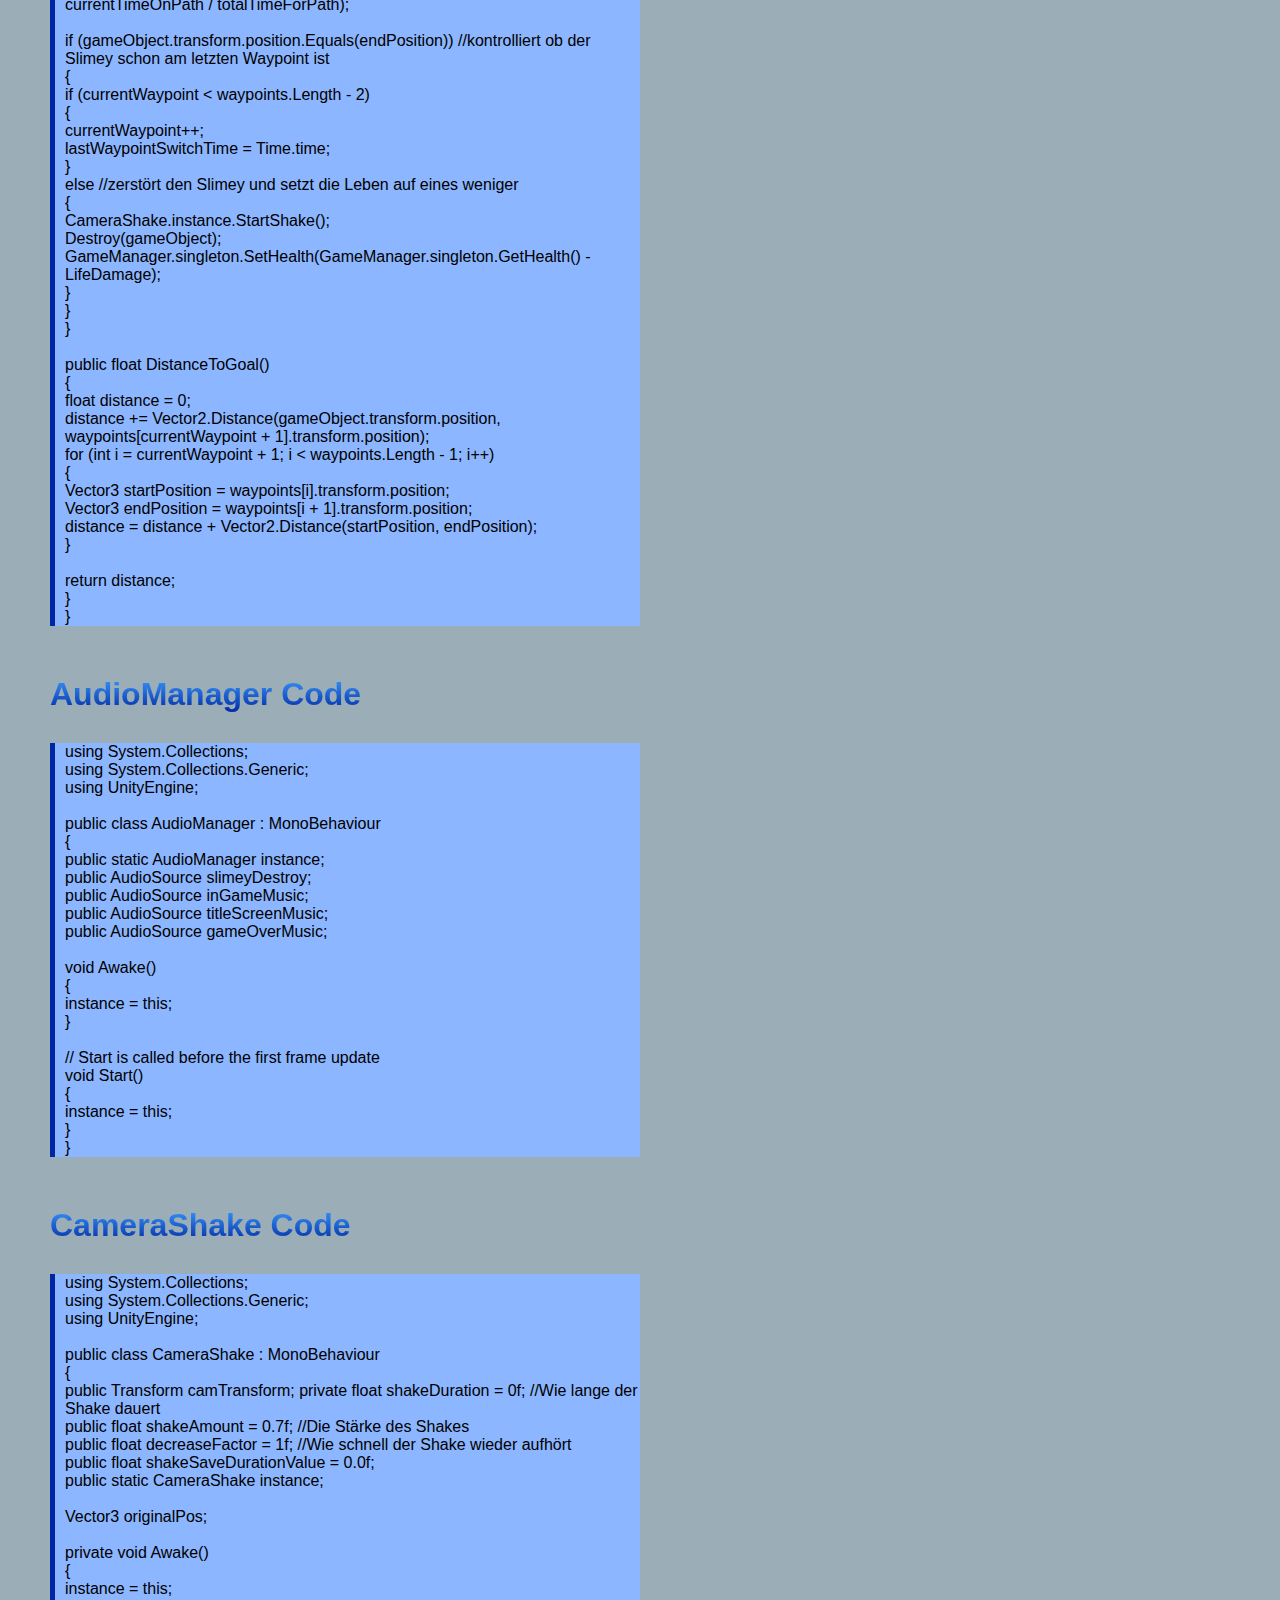
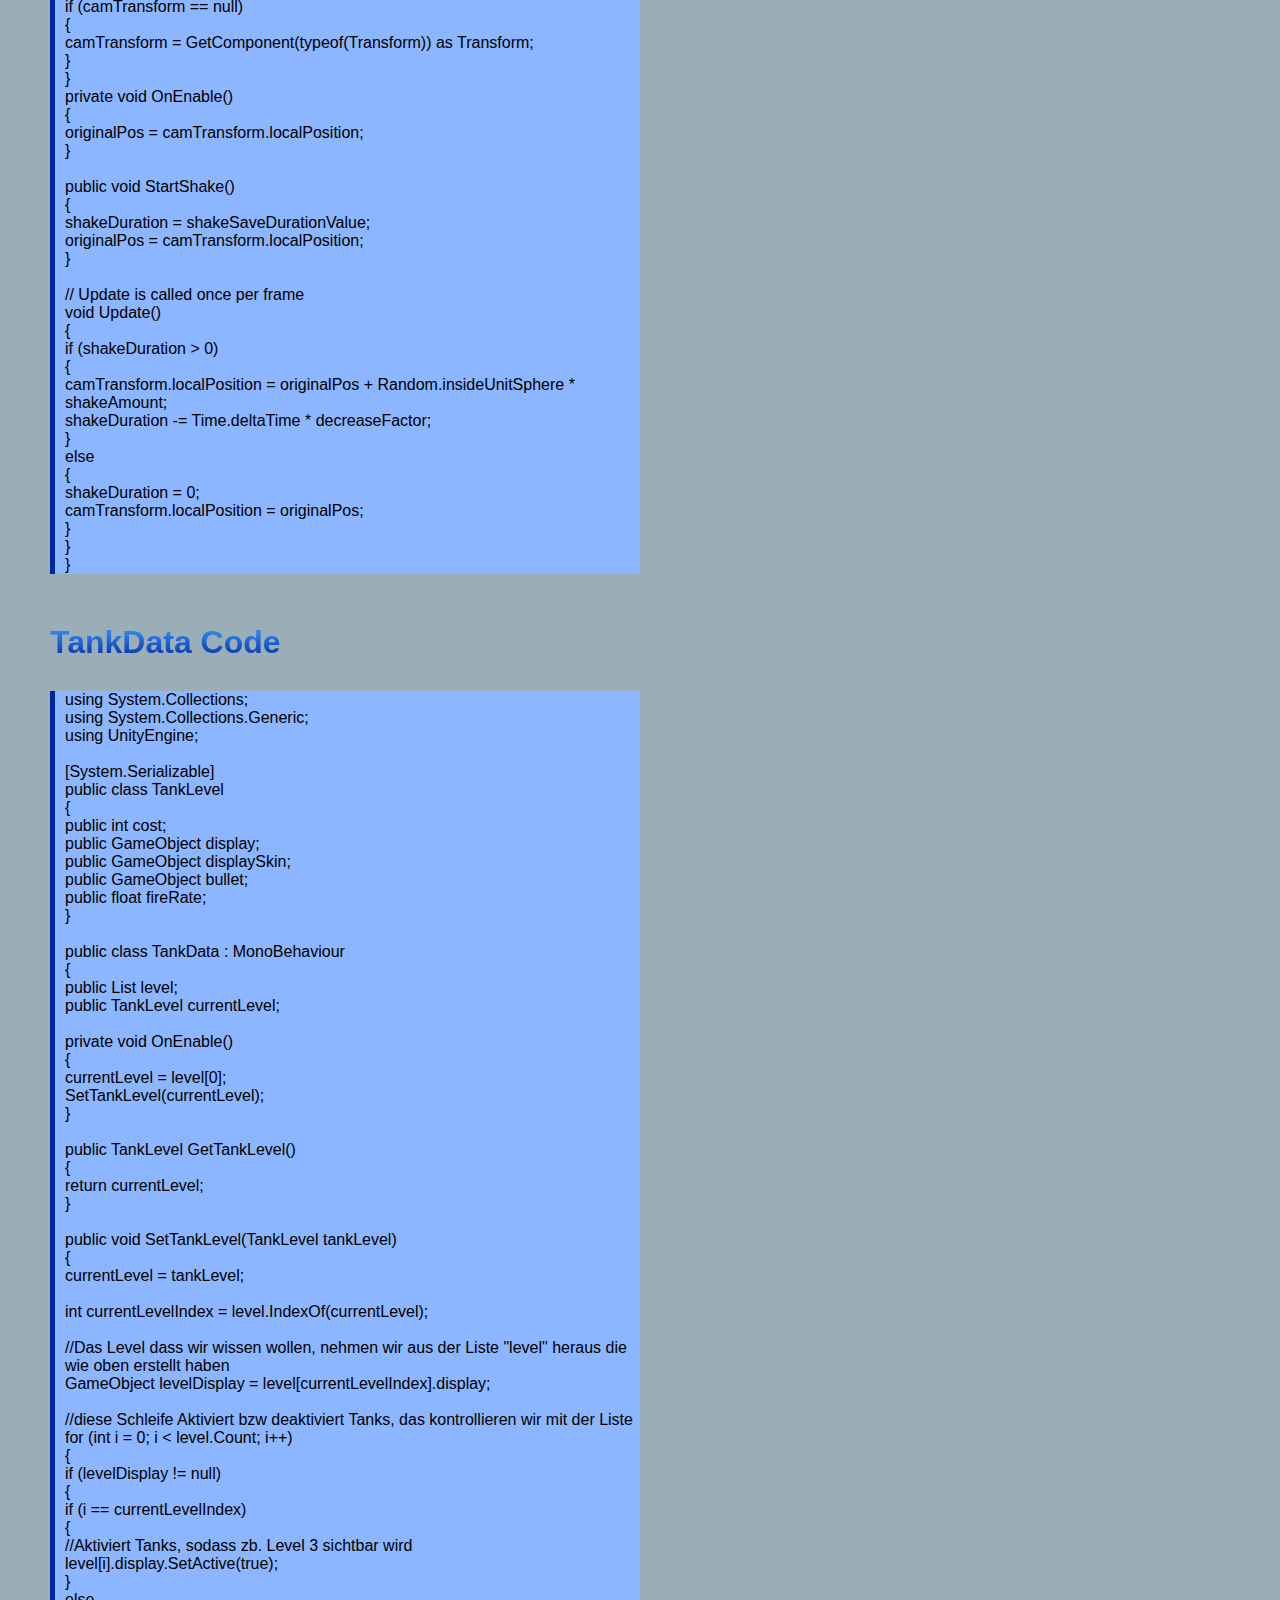
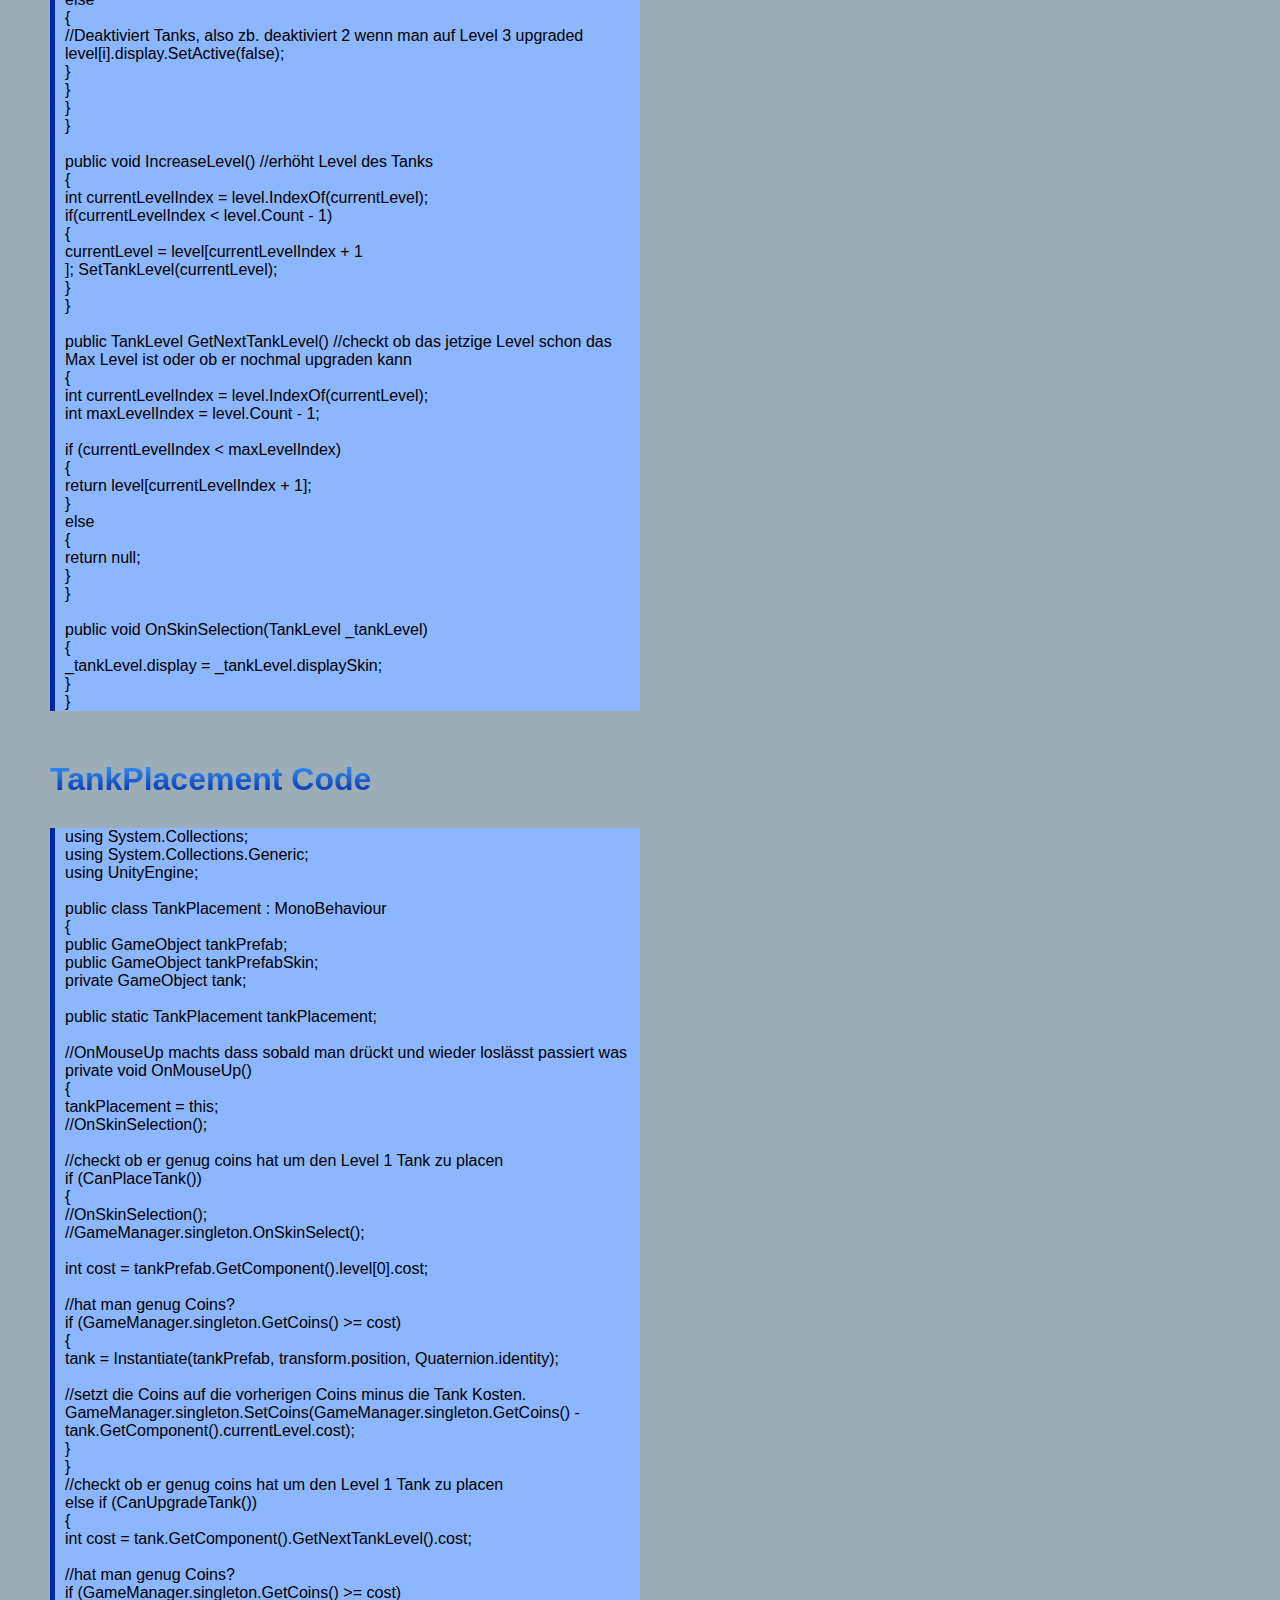
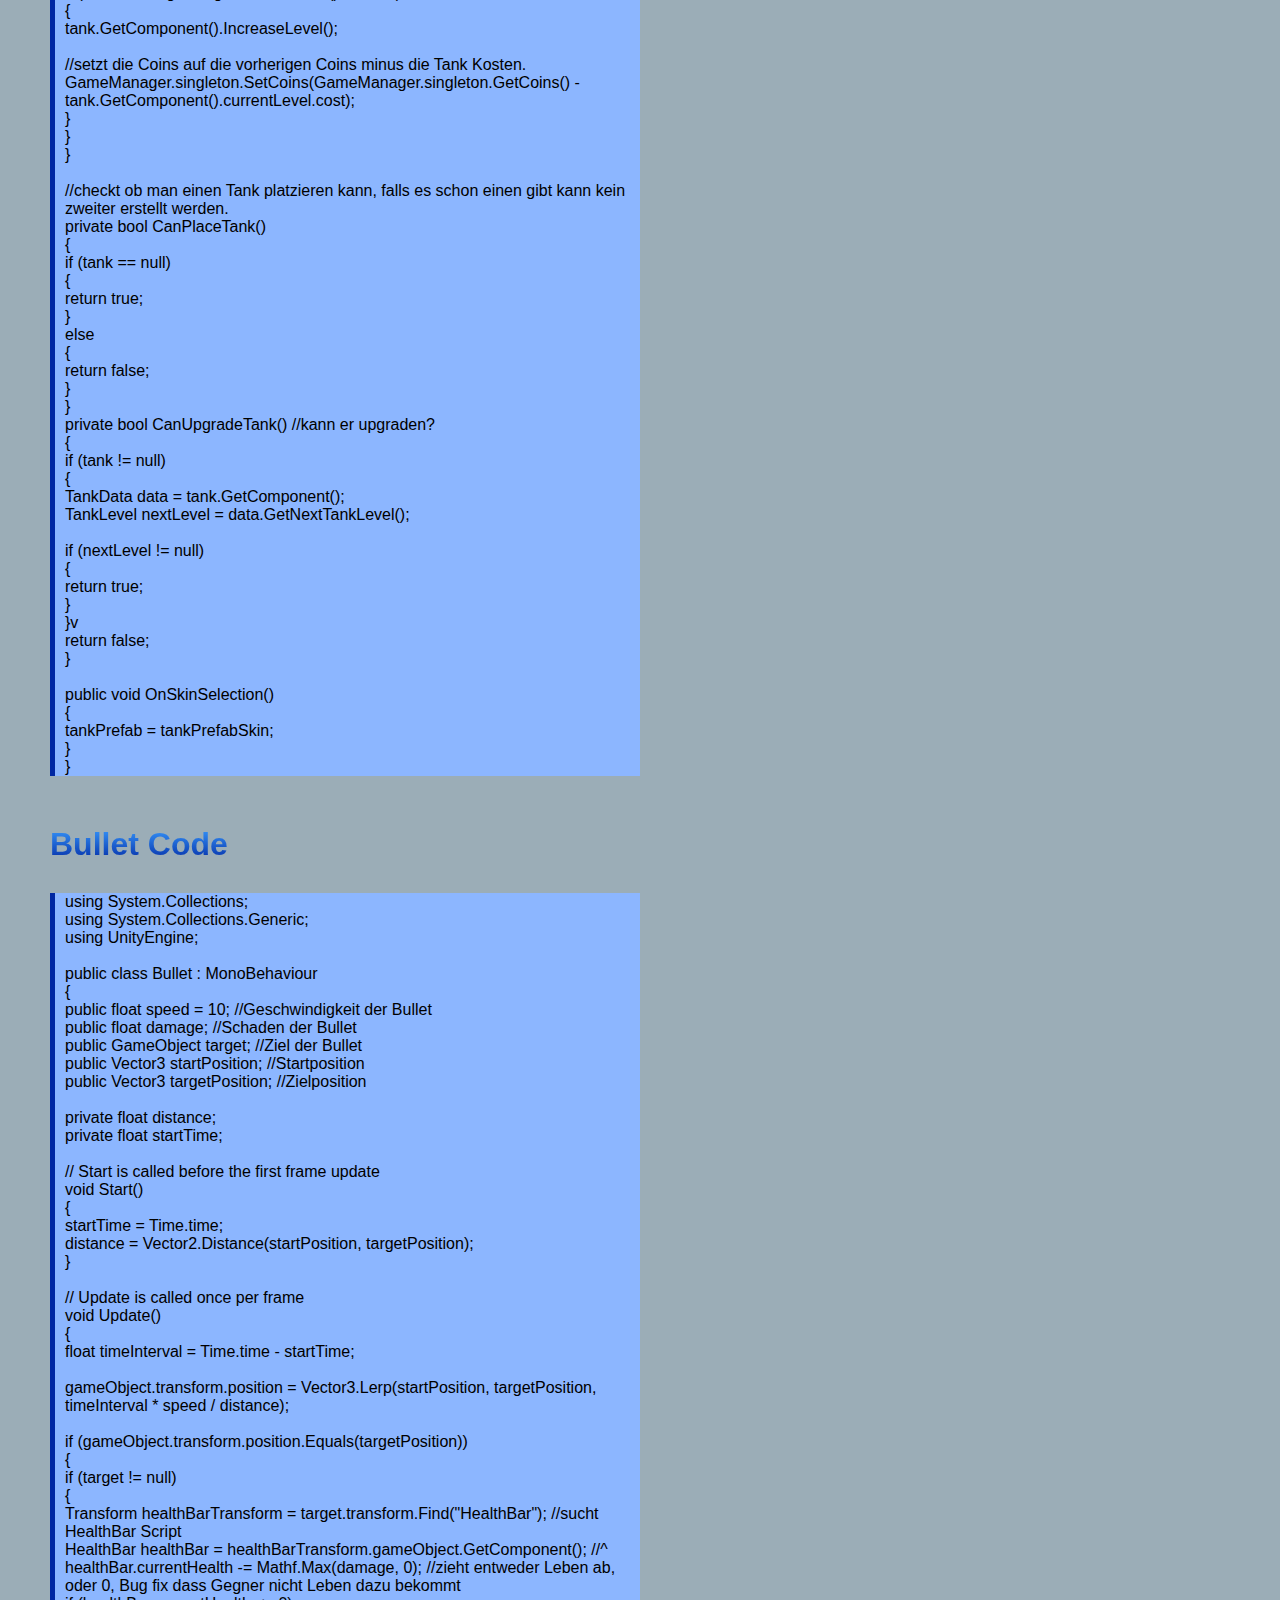
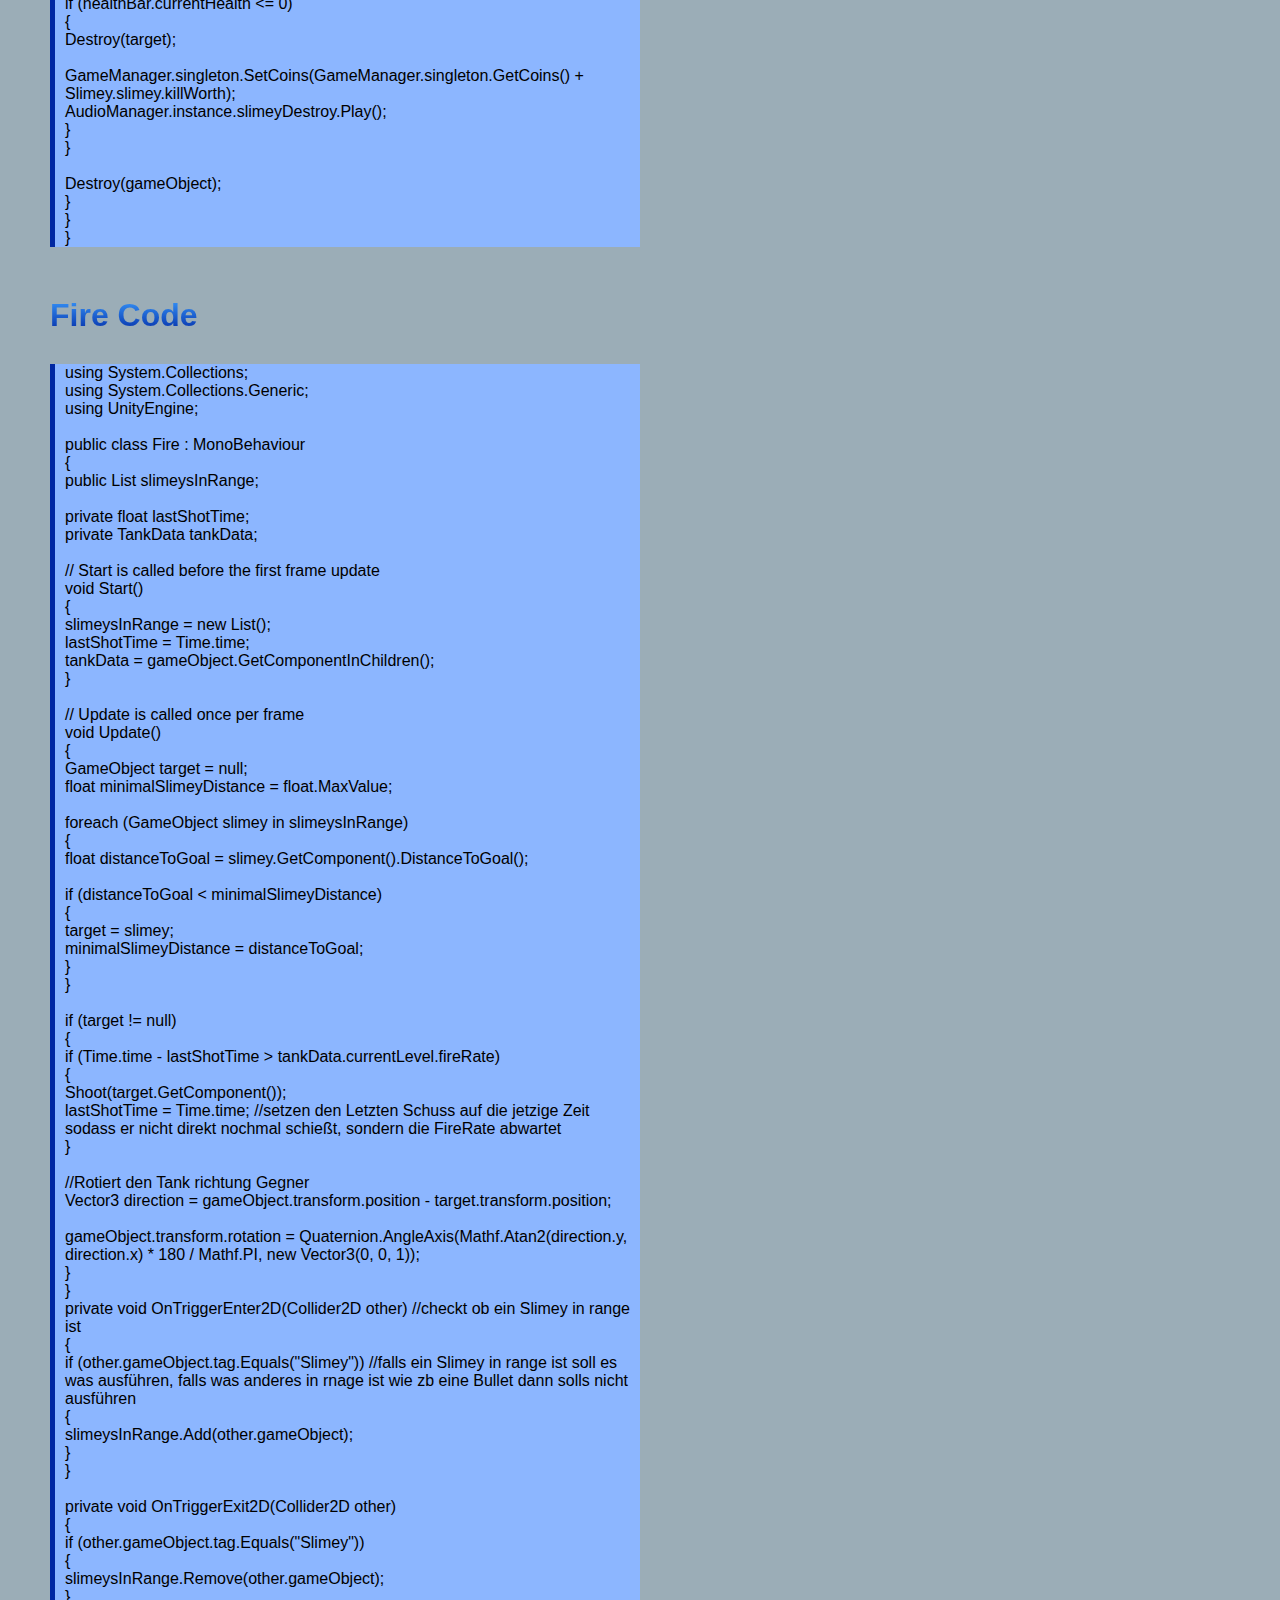
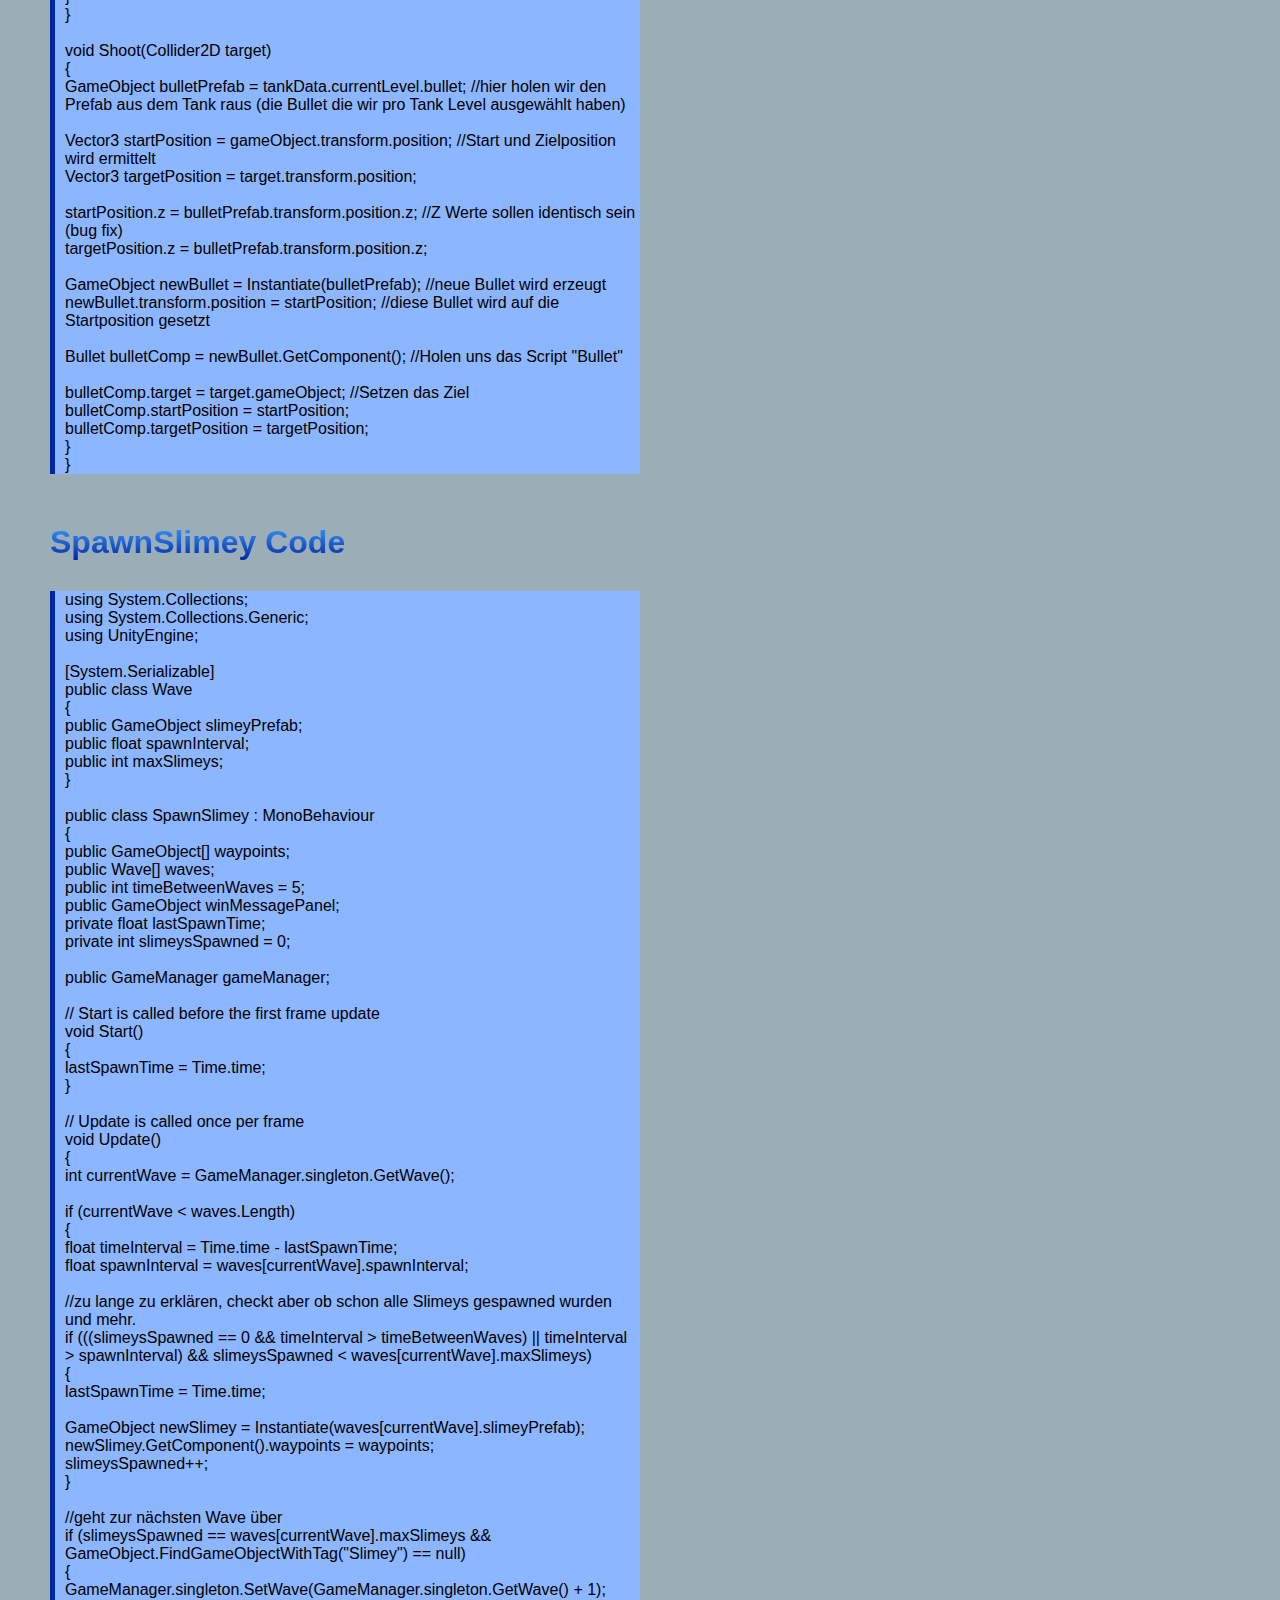
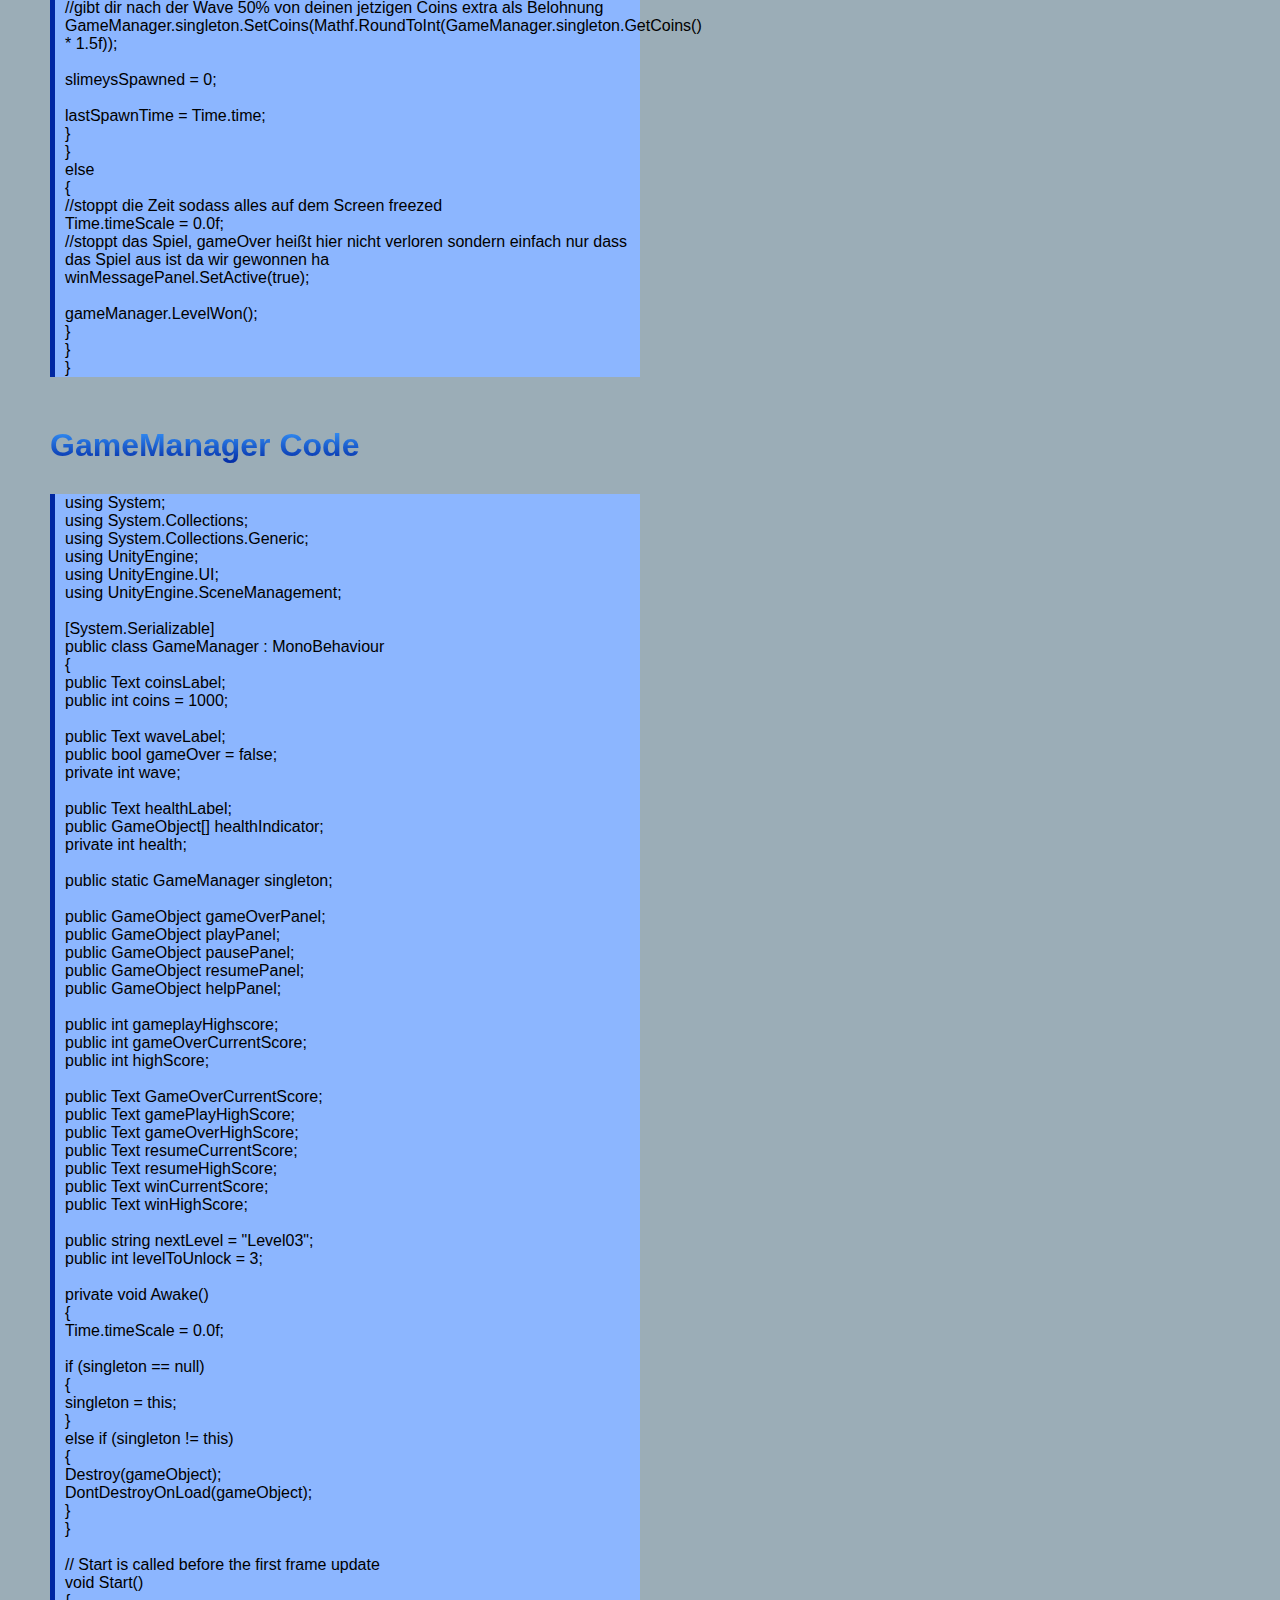
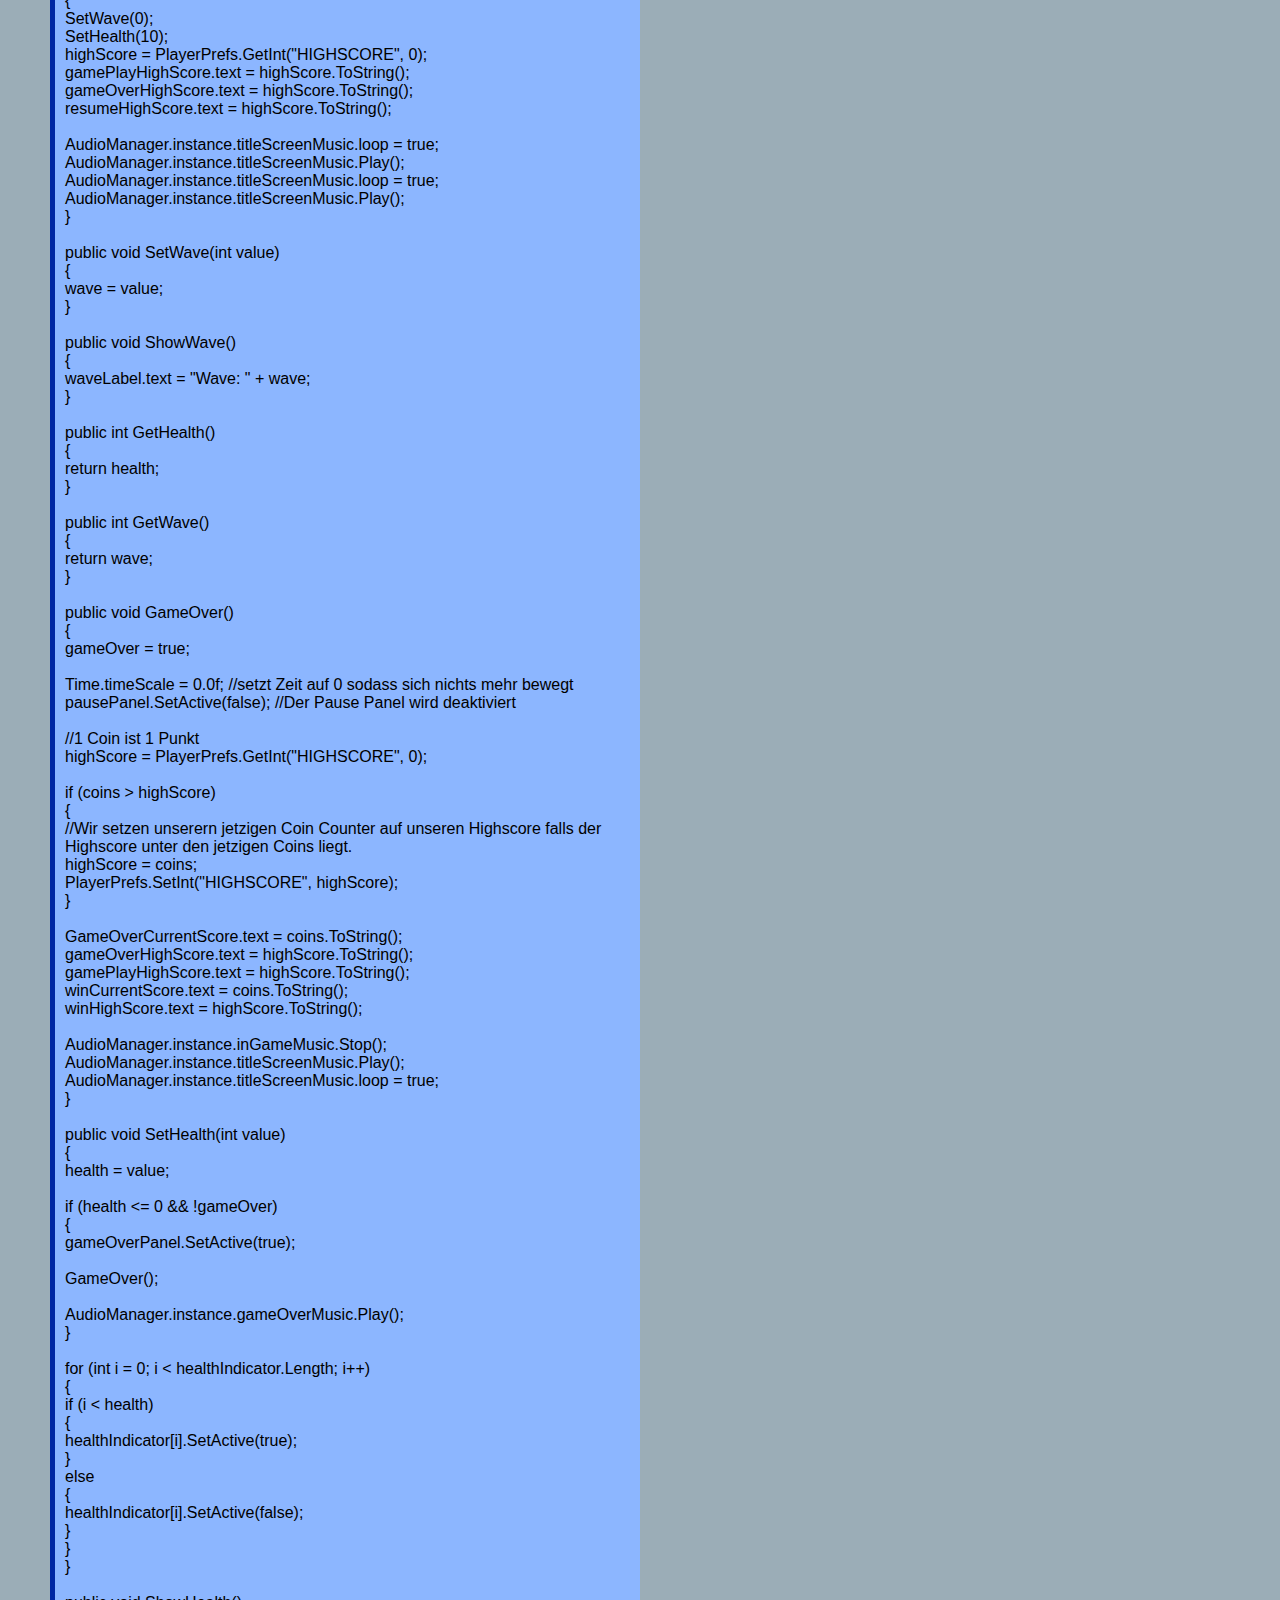
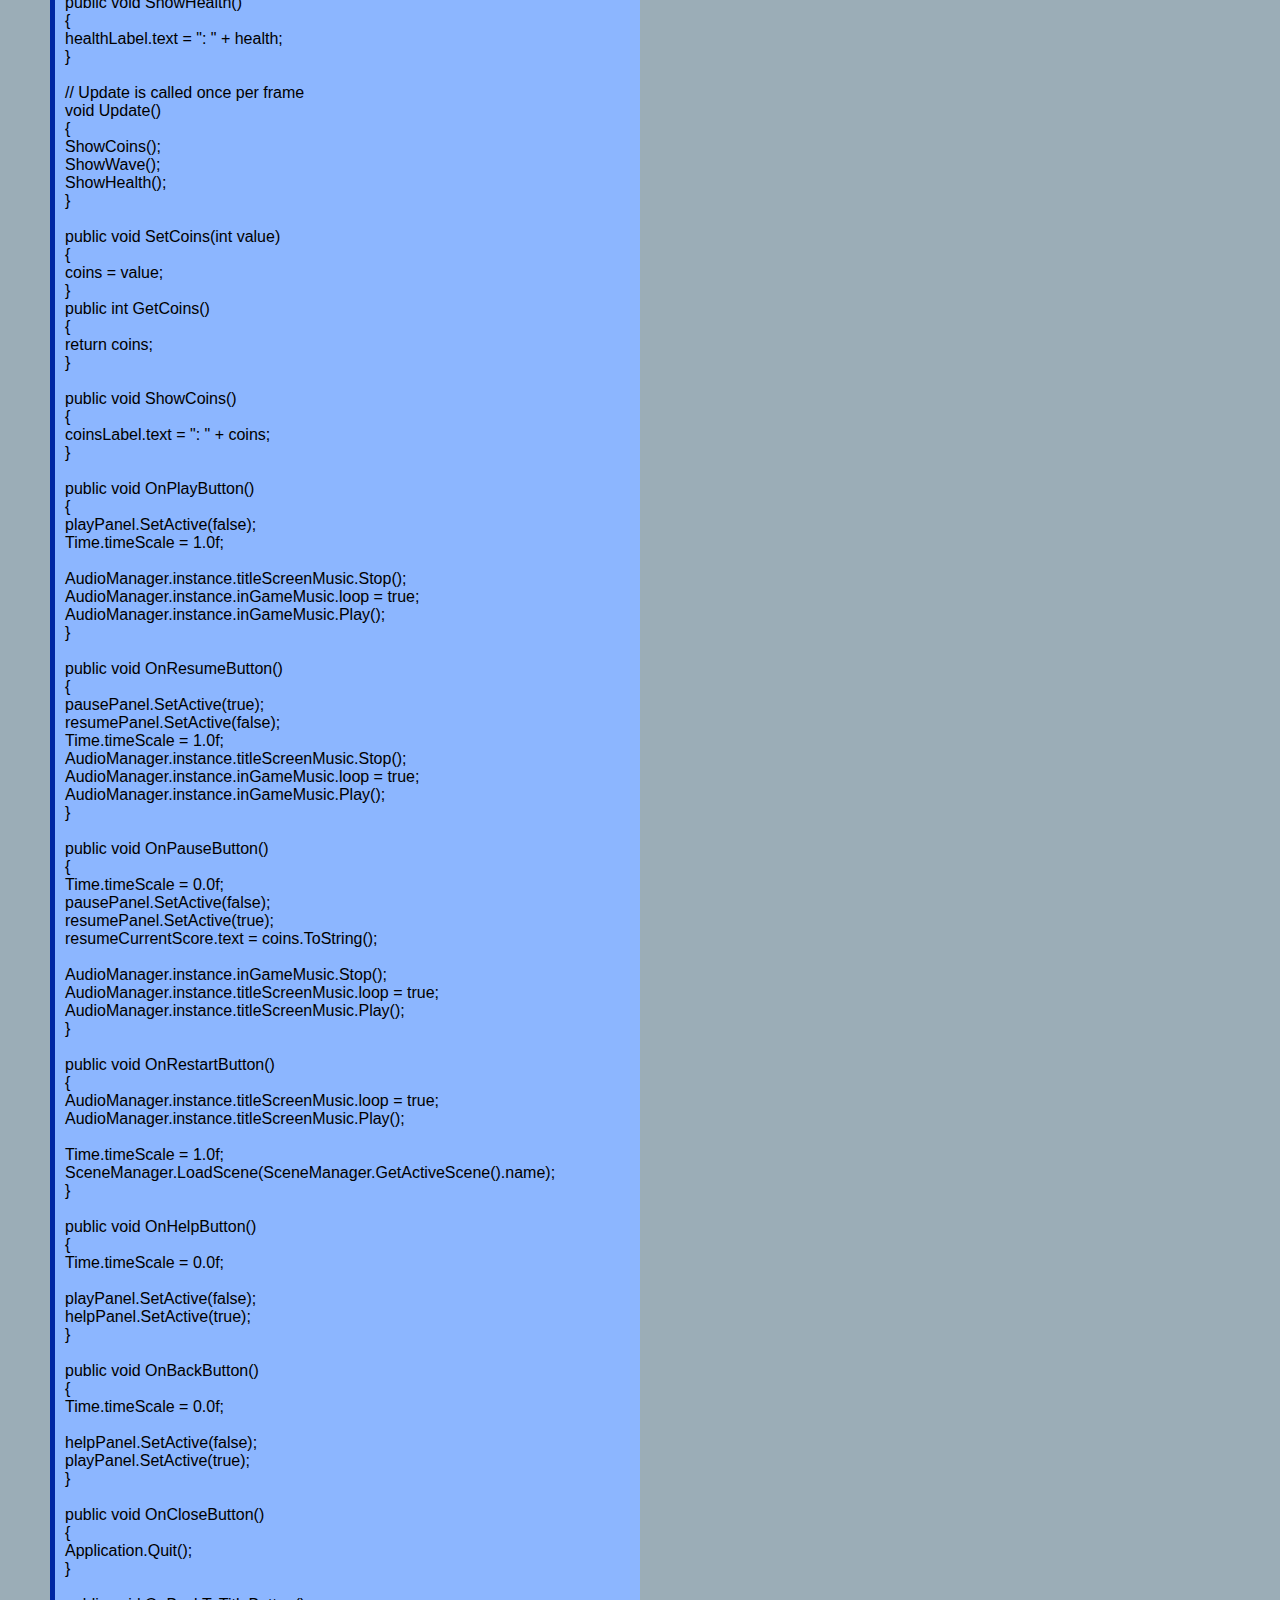
==== commit 07bf7bc3: "xd" ====
--- a/code.html
+++ b/code.html
@@ -41,6 +41,8 @@
     </nav>
     <div class="code_main">
       <div class="code_main_container">
+        <h1>All the Code is uploaded to GitHub aswell</h1>
+        <br /><br /><br />
         <h1>HealthBar Code</h1>
         <div class="code_main_container_text">
           <p>
--- a/styles.css
+++ b/styles.css
@@ -369,6 +369,18 @@
   cursor: pointer;
 }
 
+@media screen and (max-width: 768px) {
+  #second_img {
+    border-radius: 0% 0% 0% 0% / 0% 0% 0% 0%;
+    box-shadow: 0px 0px rgba(0, 0, 0, 0.15);
+  }
+
+  #second_img:hover {
+    border-radius: 0% 0% 50% 50% / 0% 0% 5% 5%;
+    box-shadow: 0px 0px rgba(0, 0, 0, 0.15);
+  }
+}
+
 .footer__container {
   background-color: #141414;
   padding: 5rem 0;
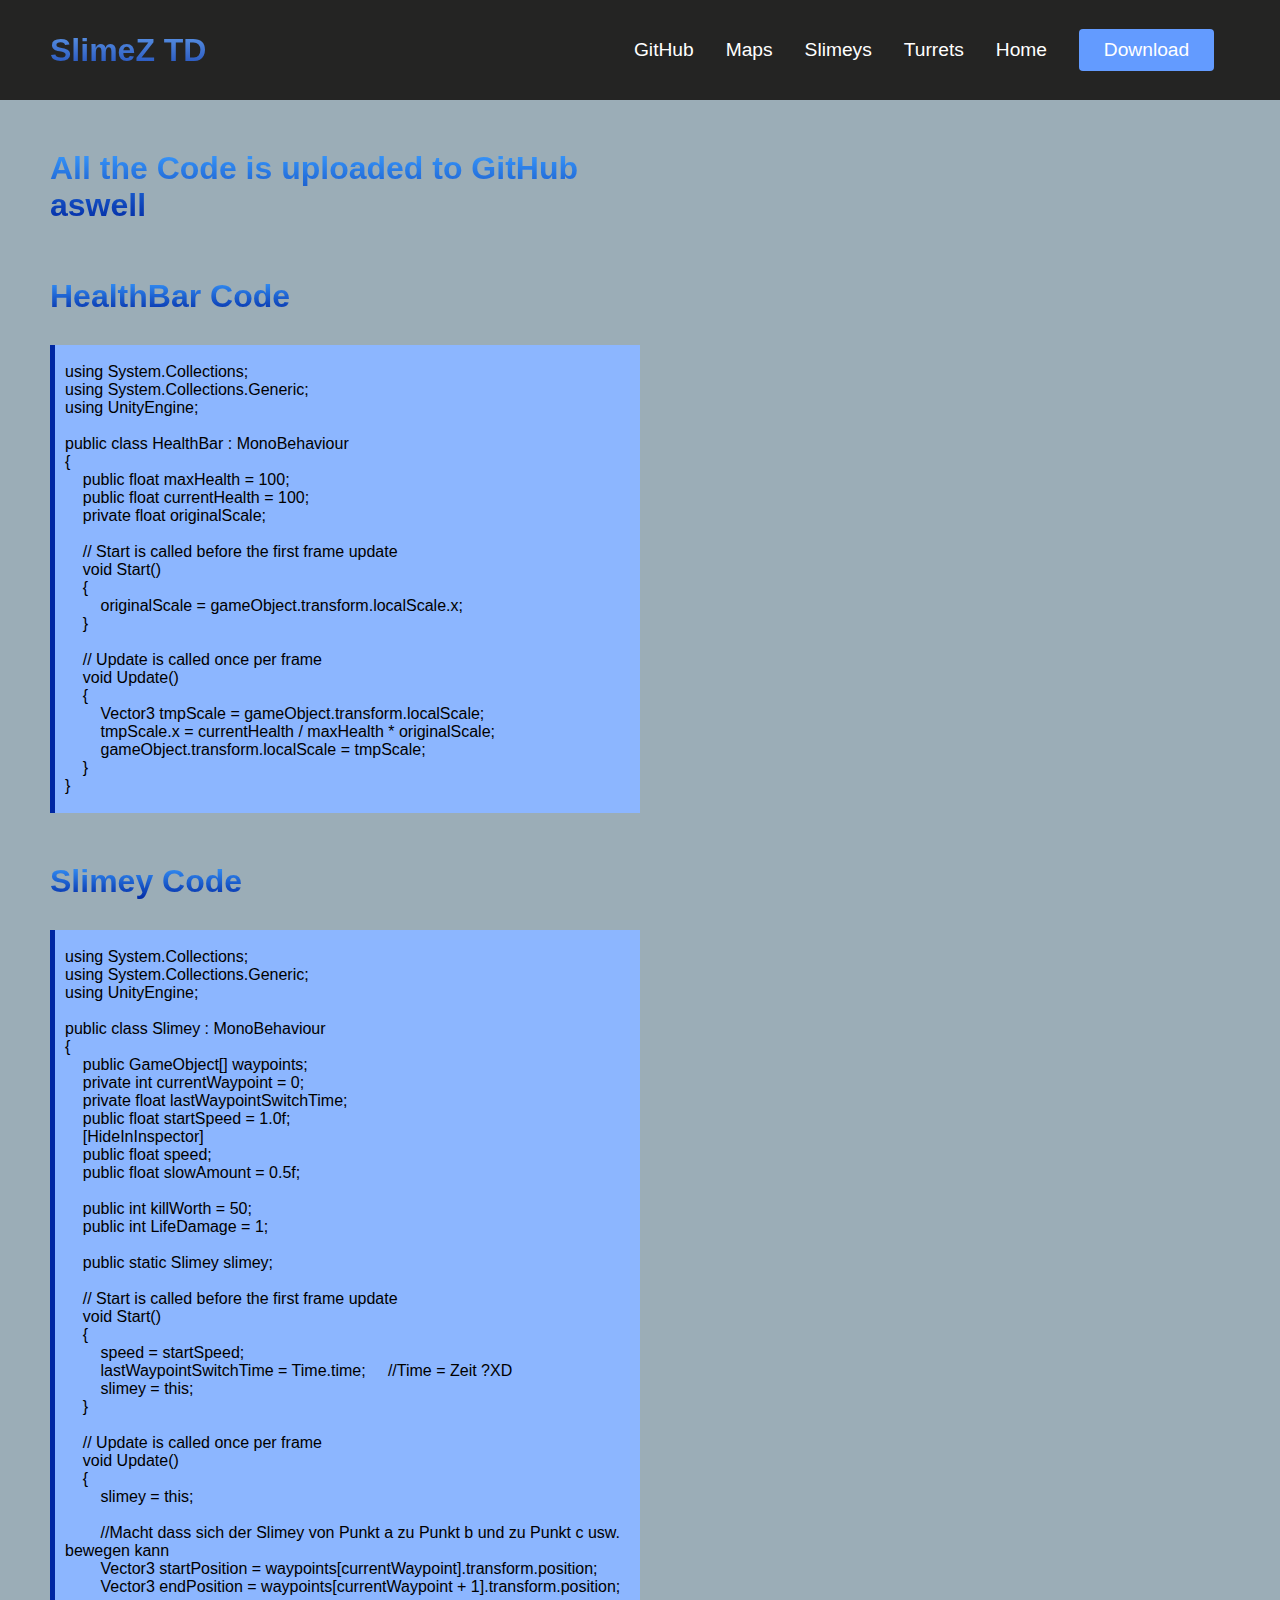
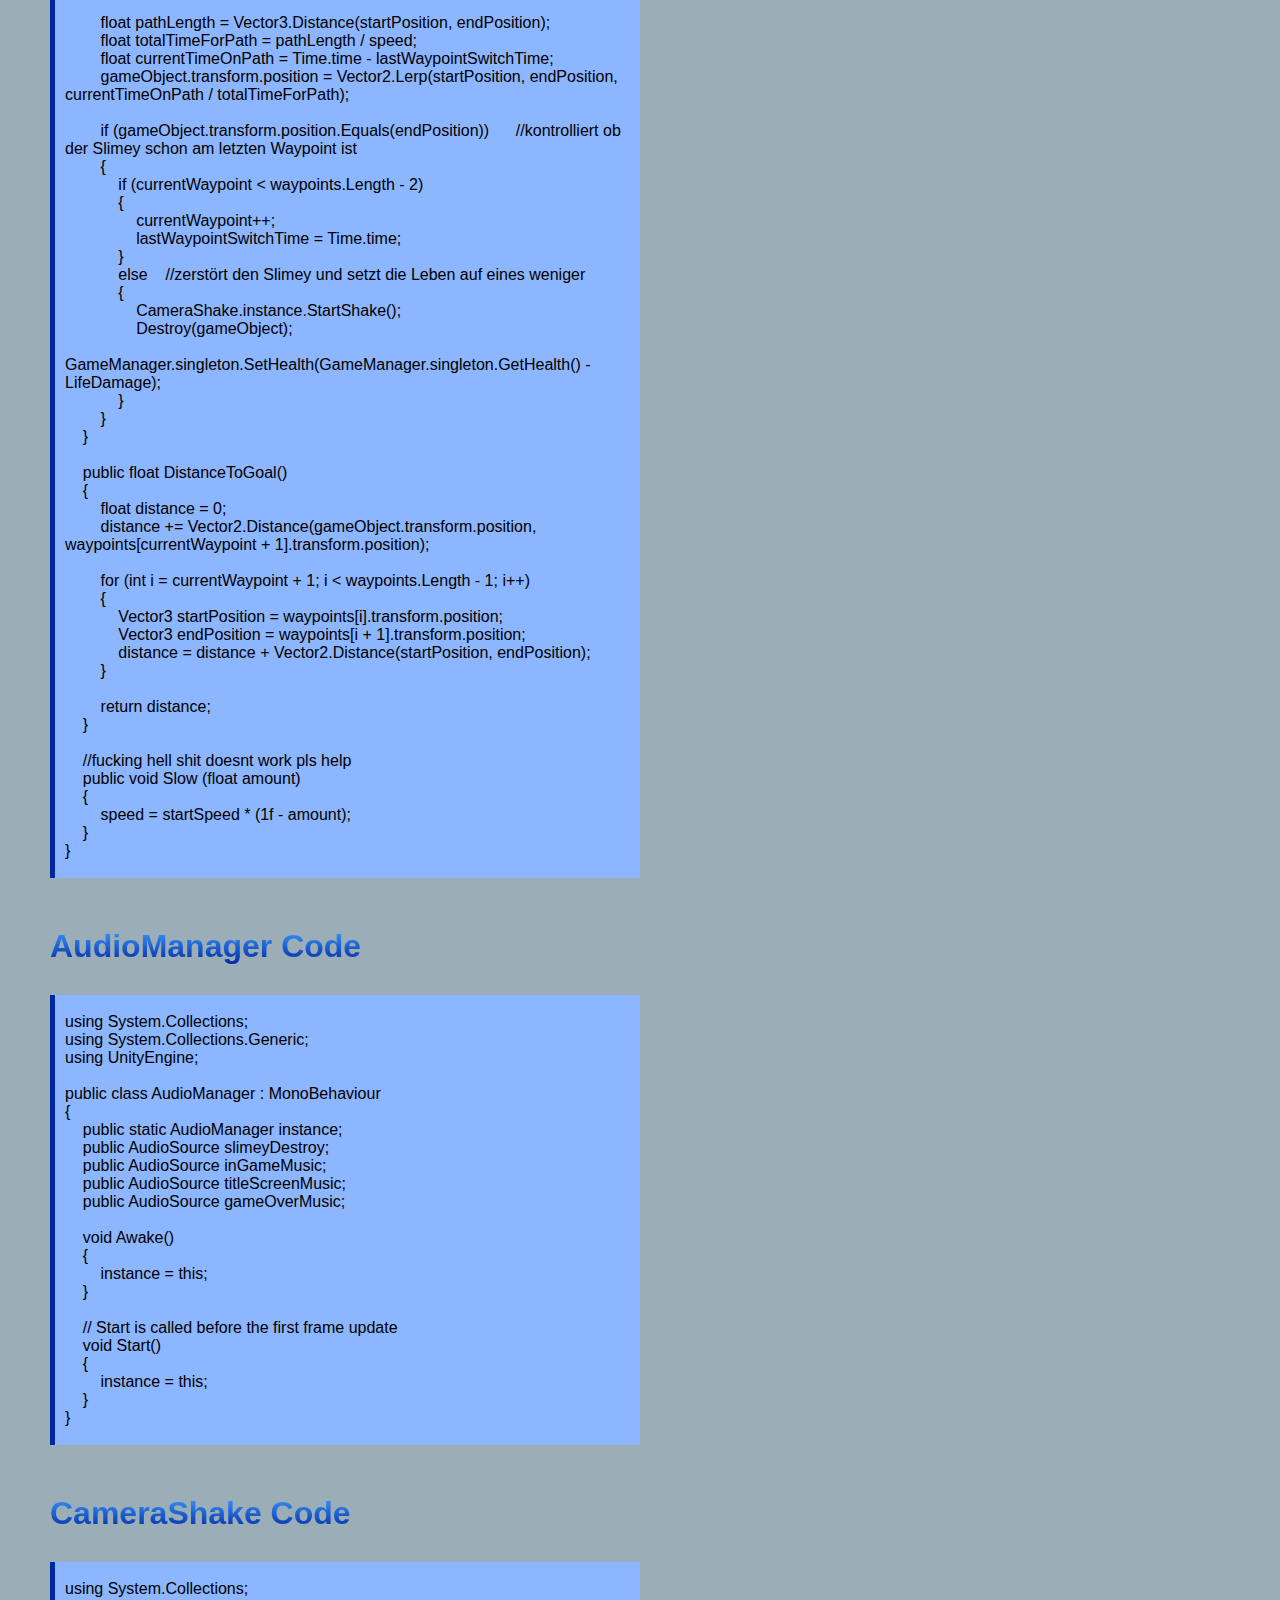
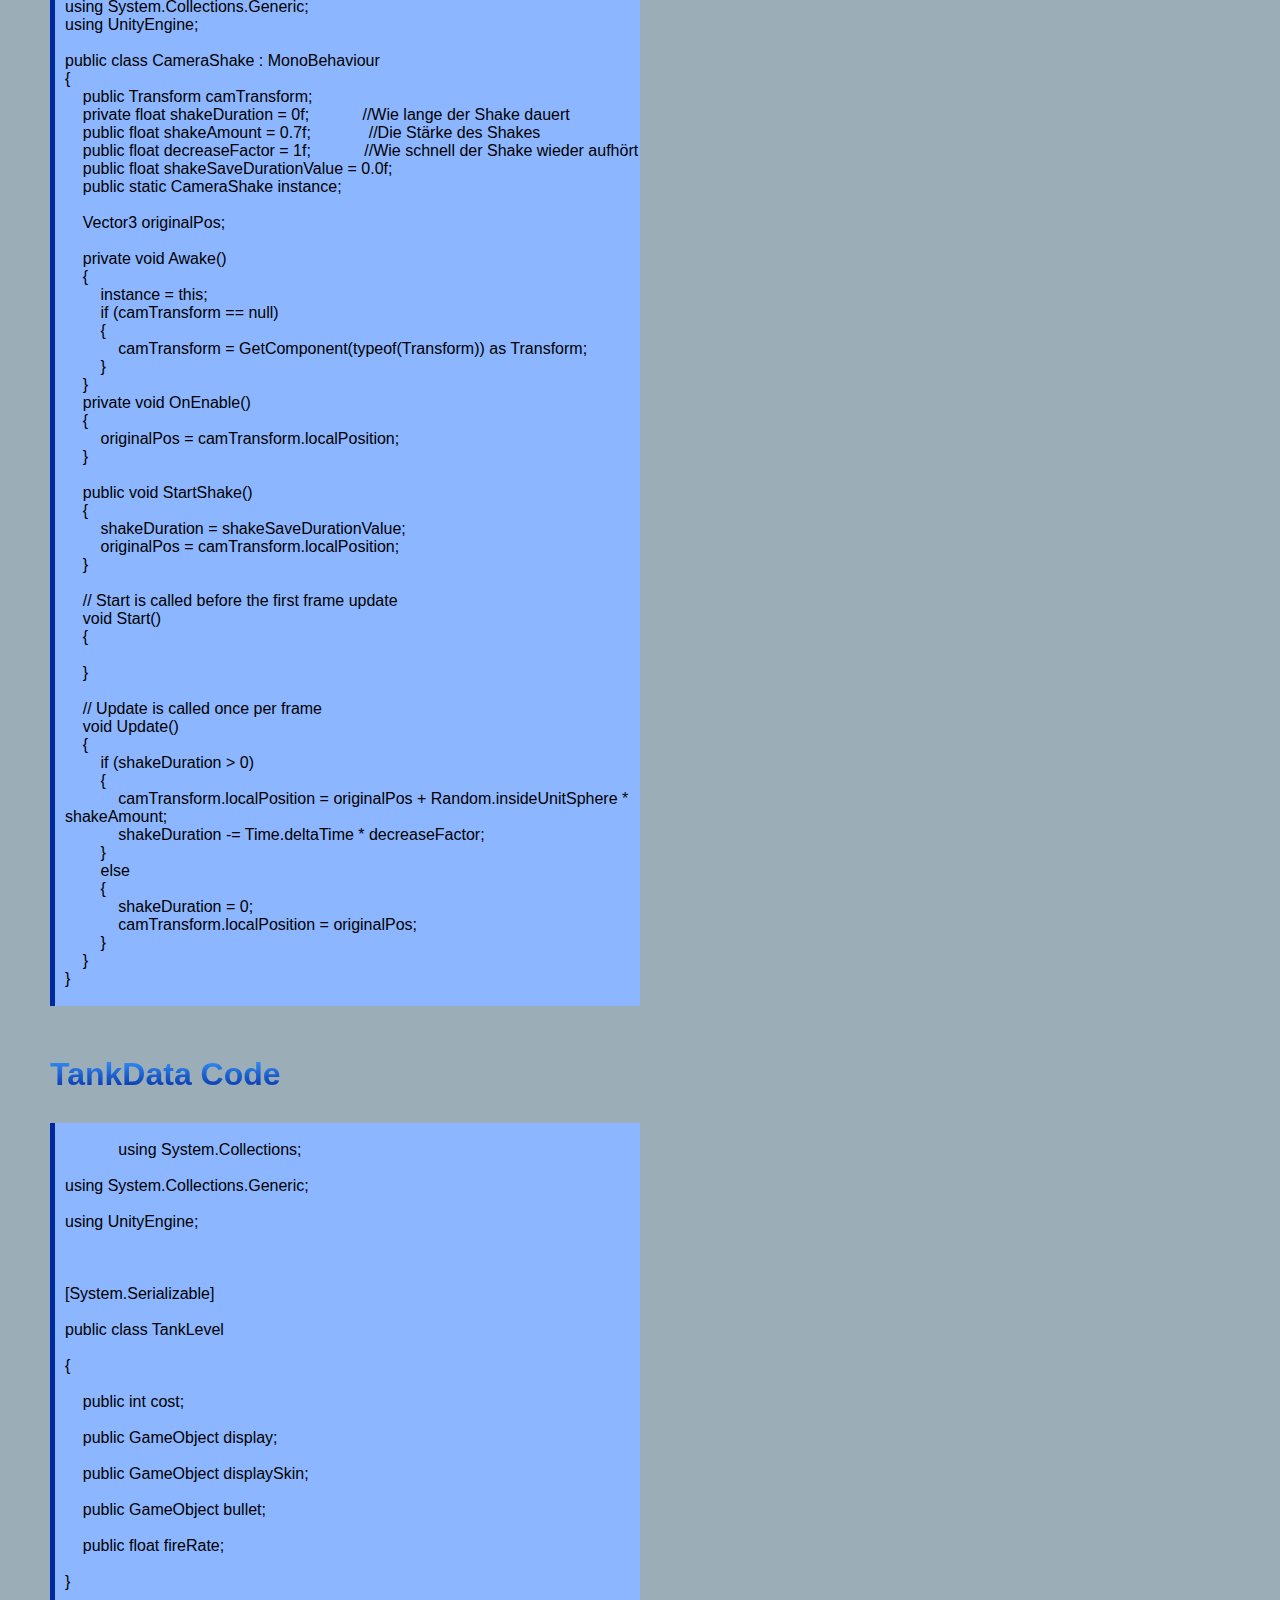
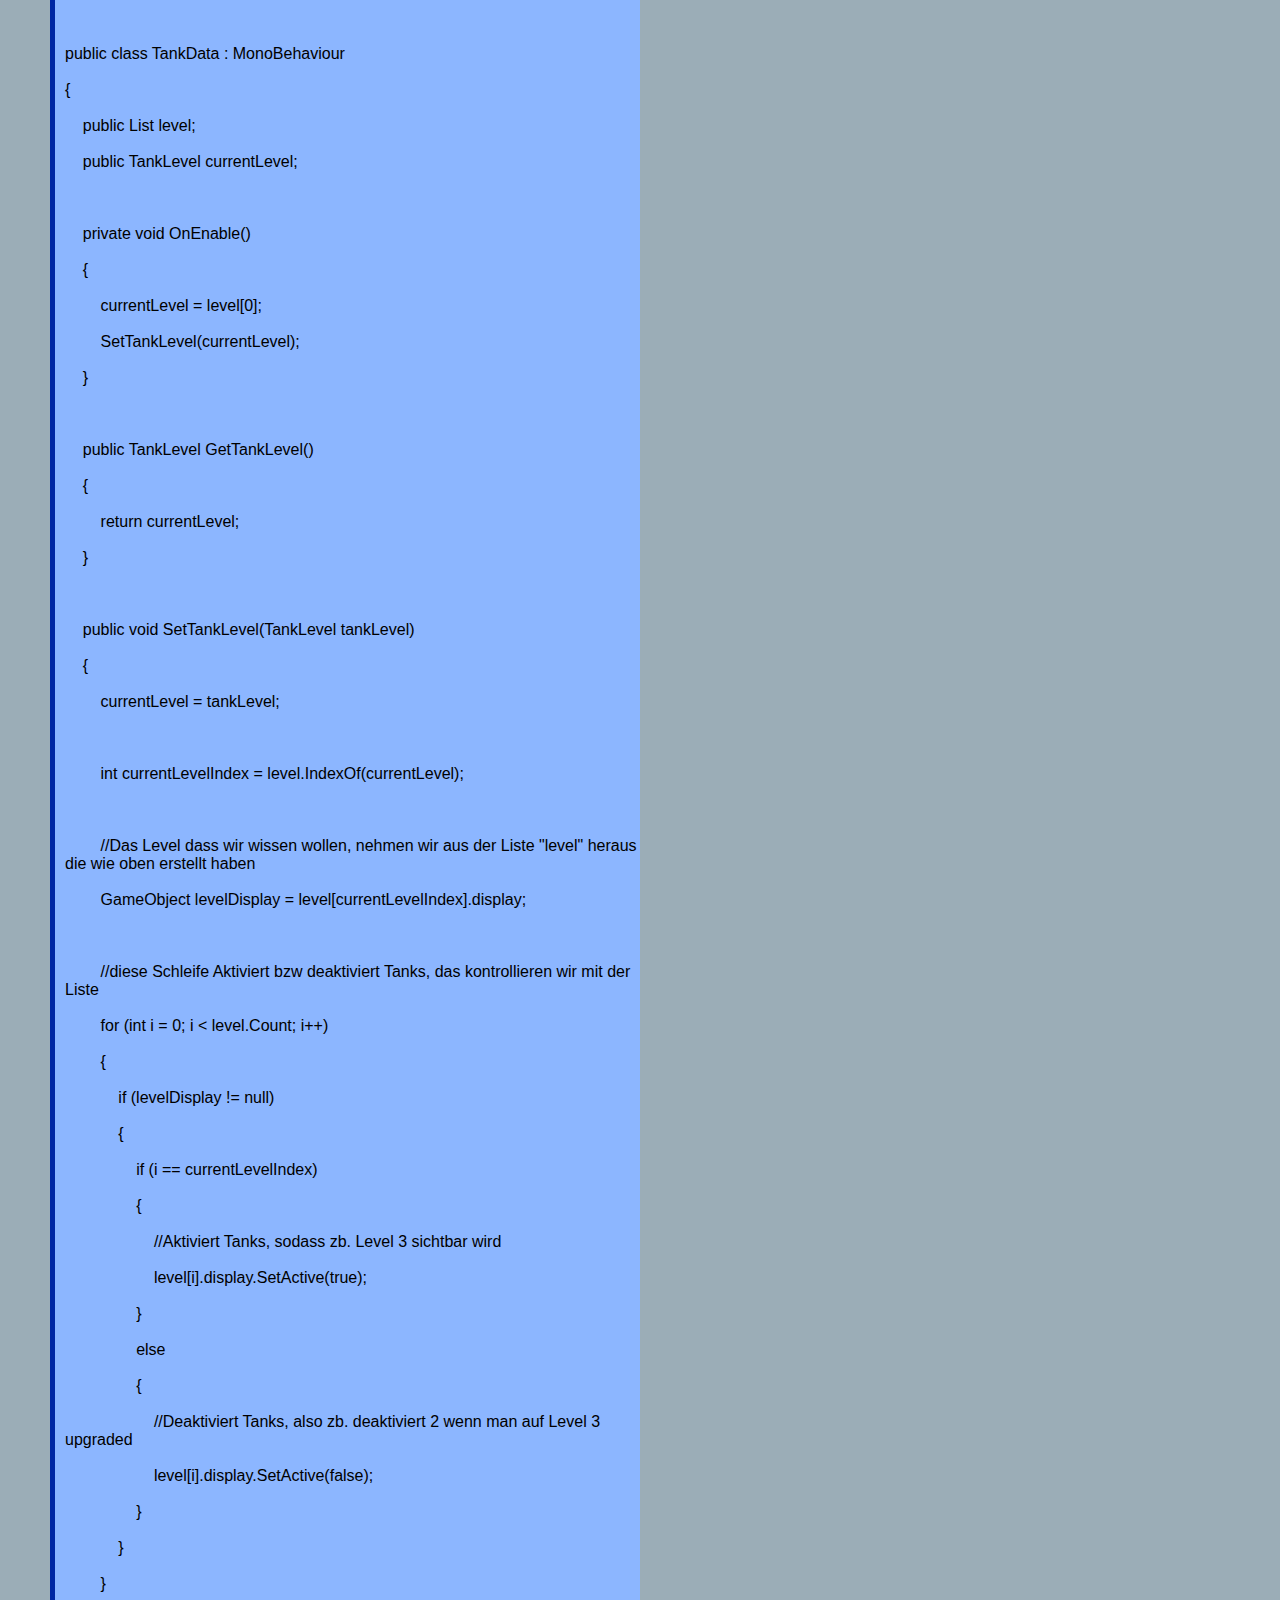
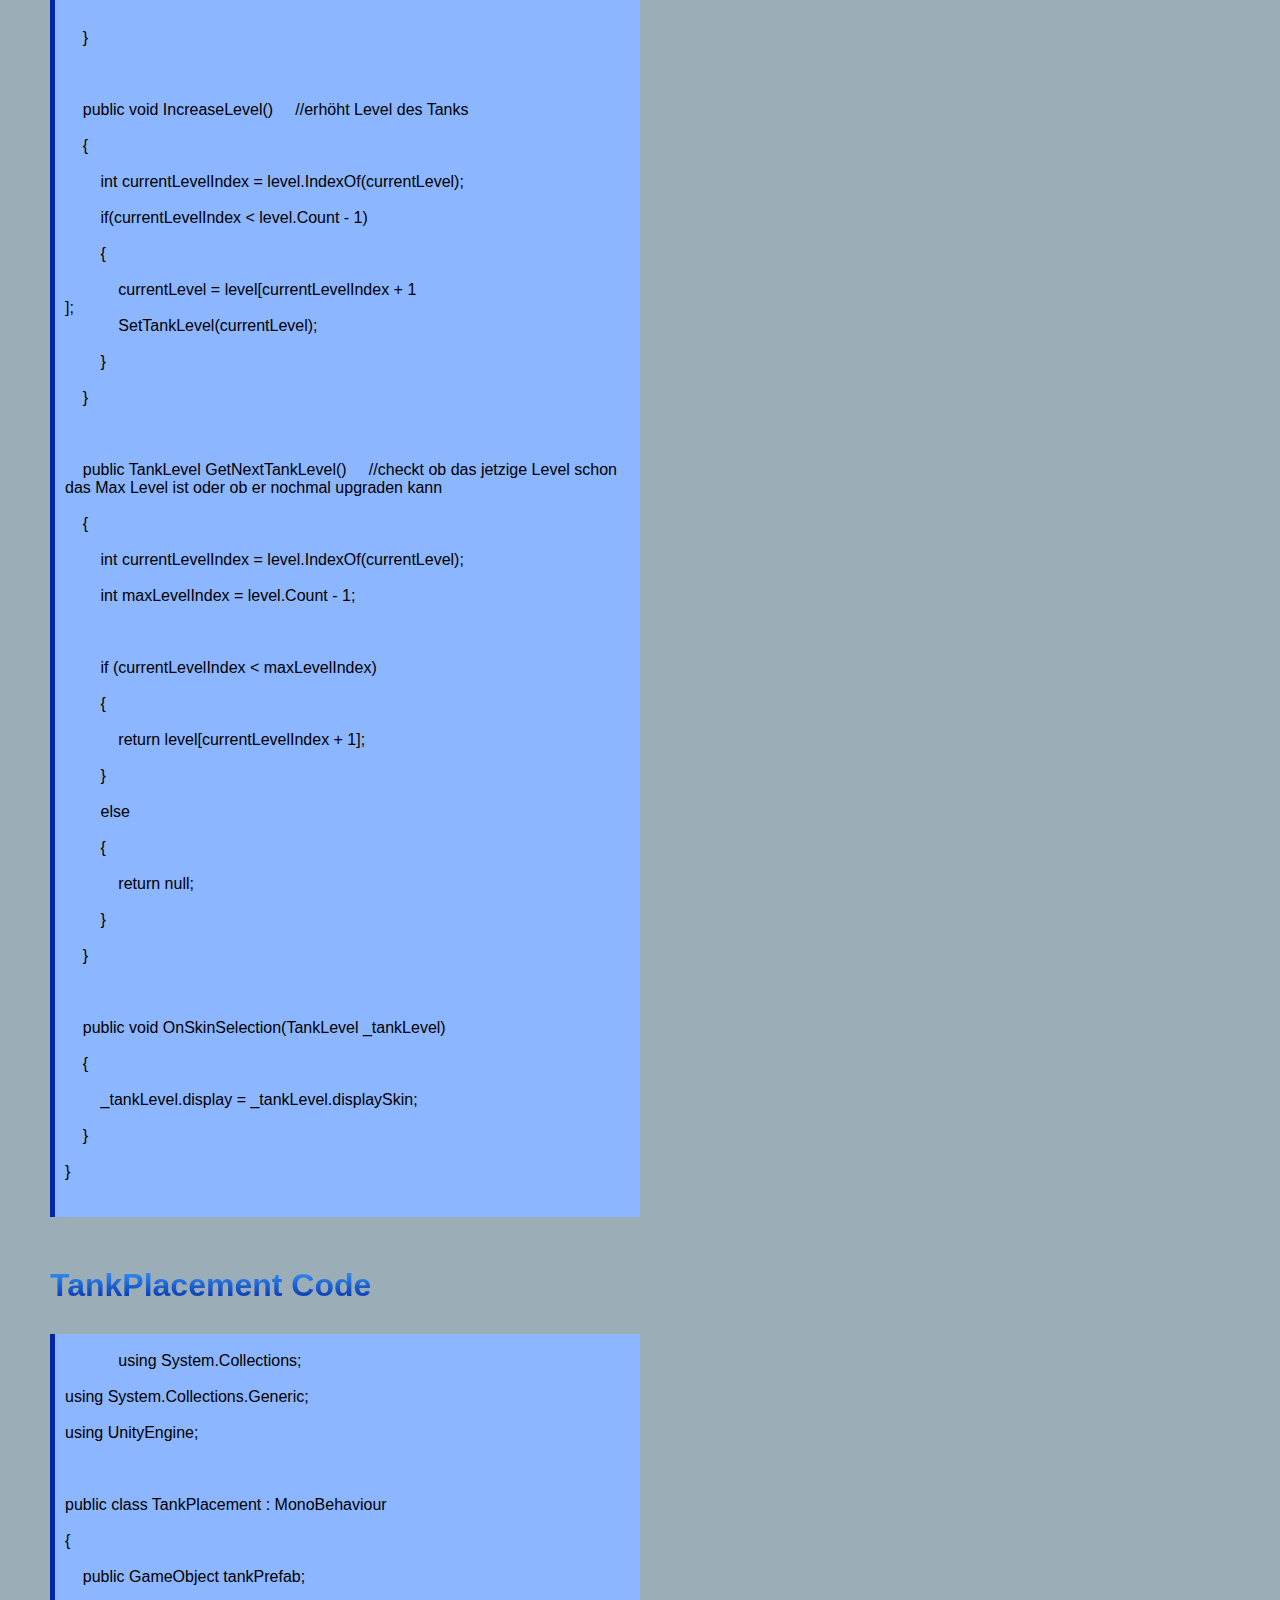
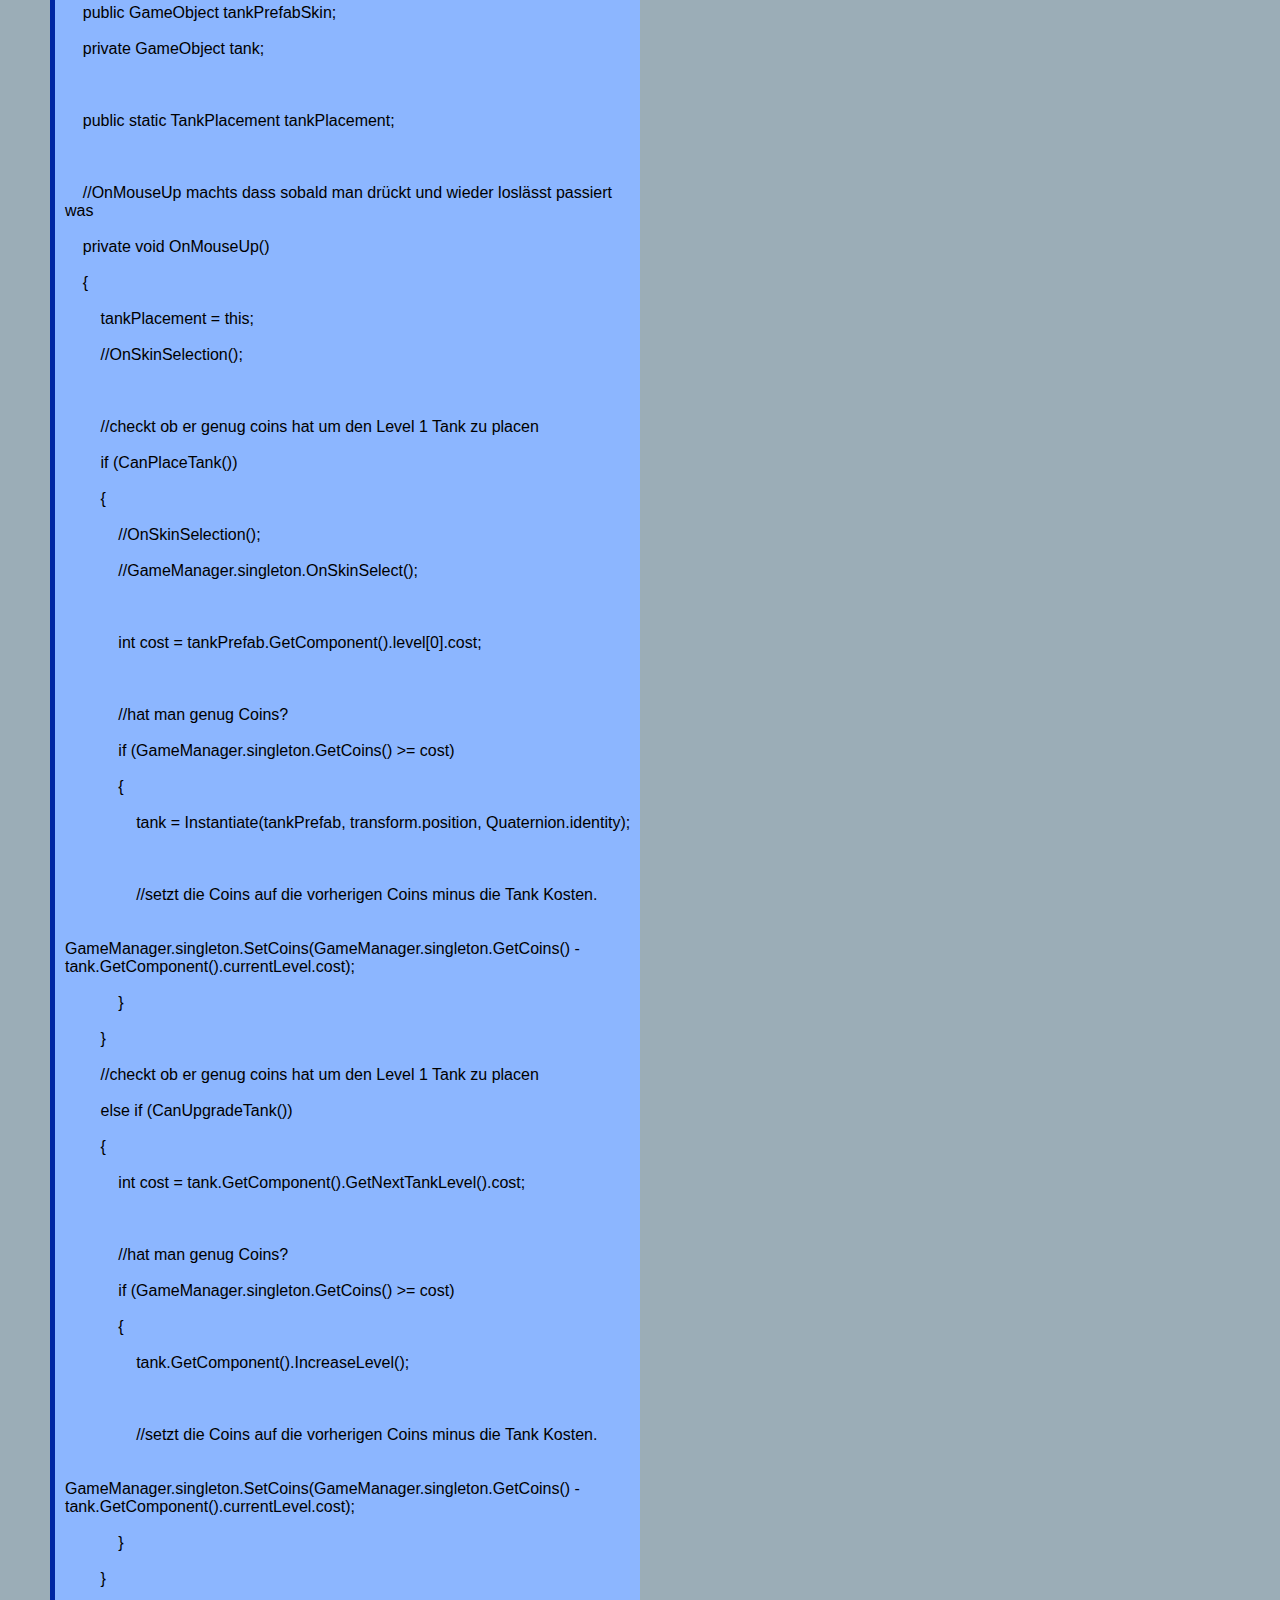
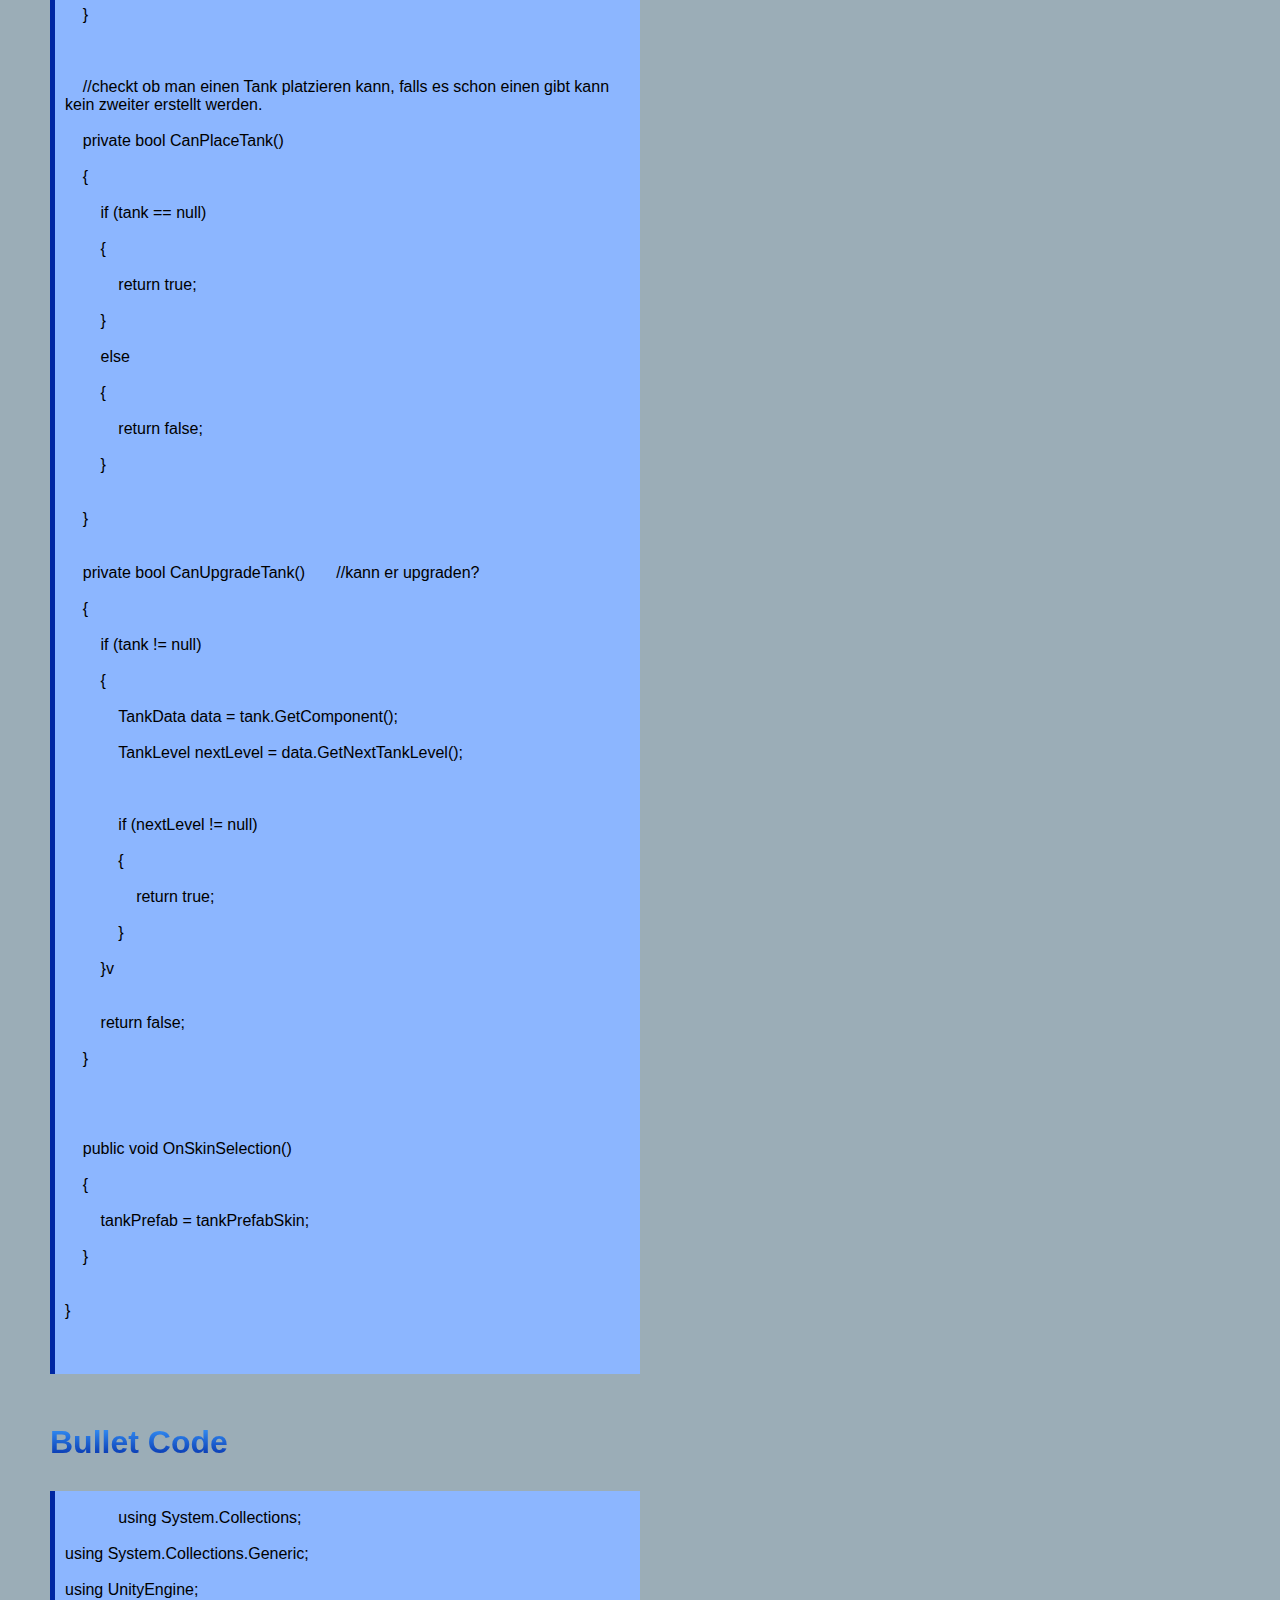
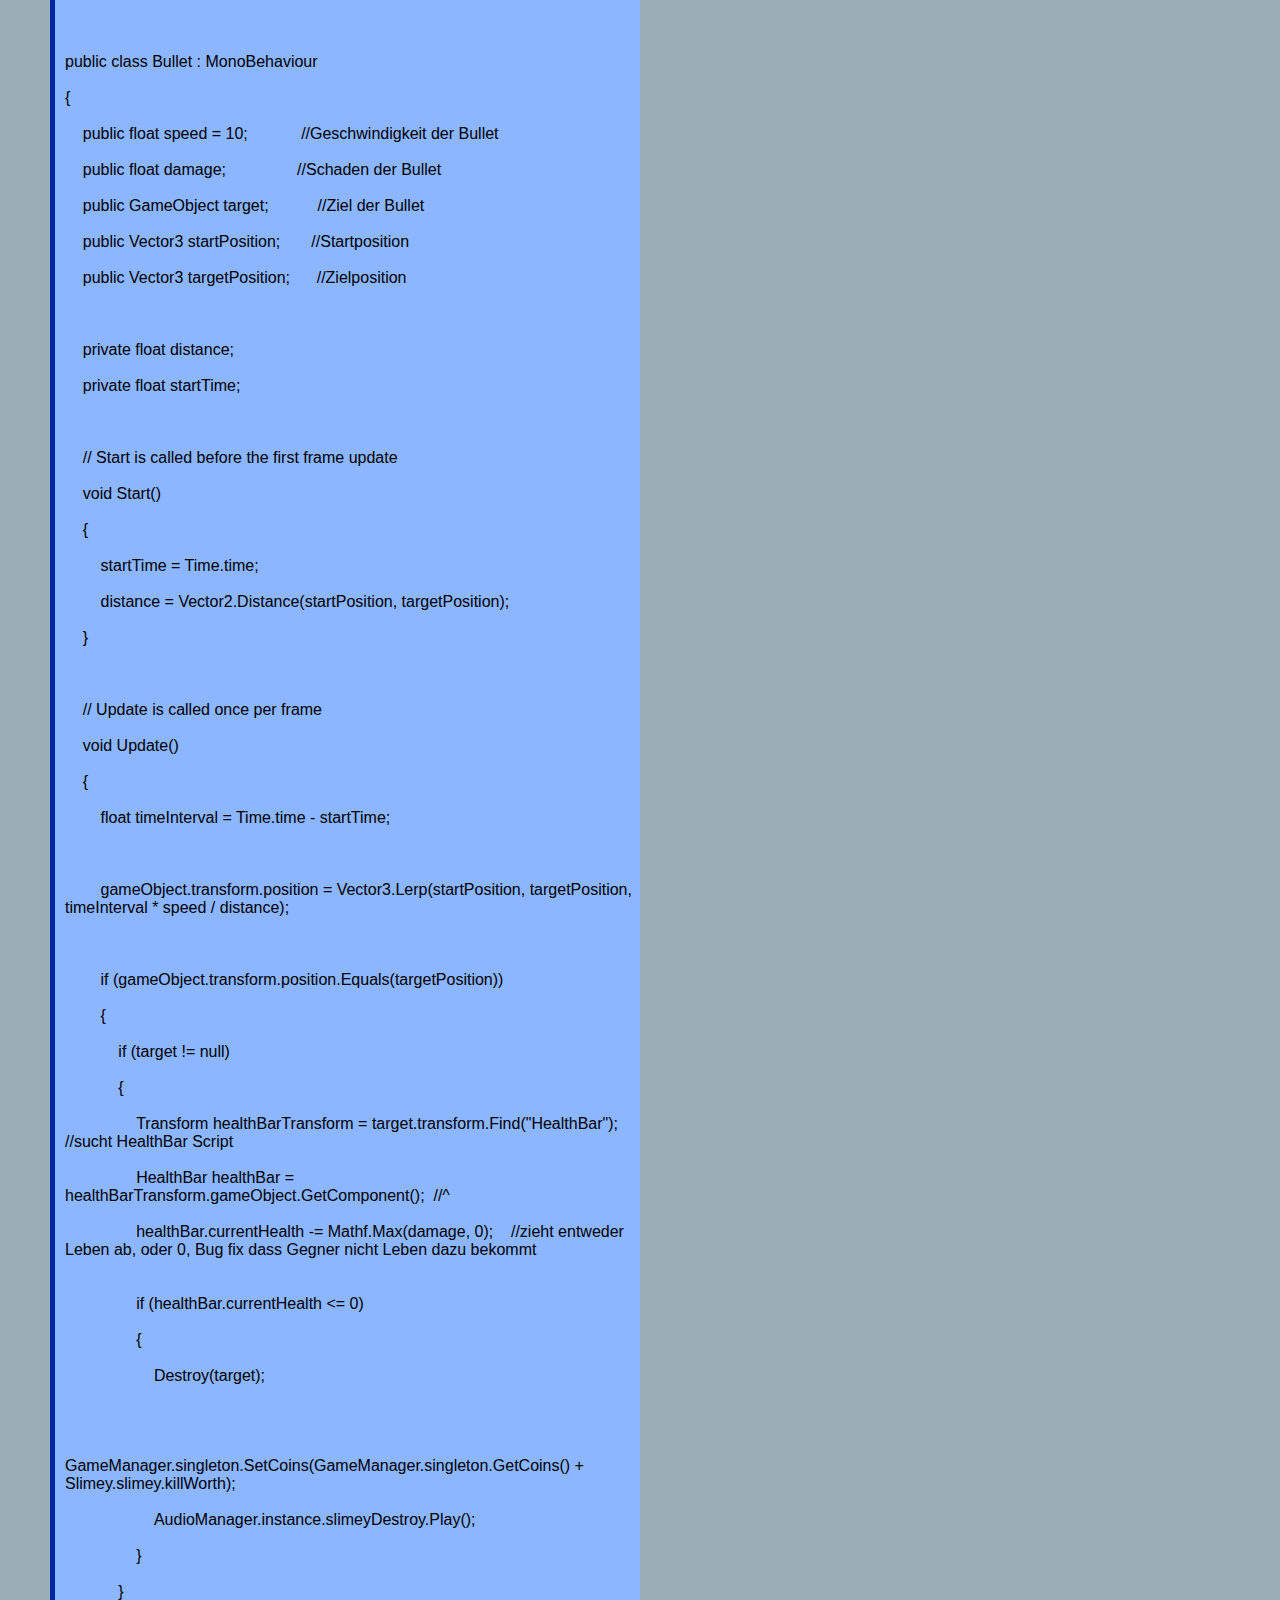
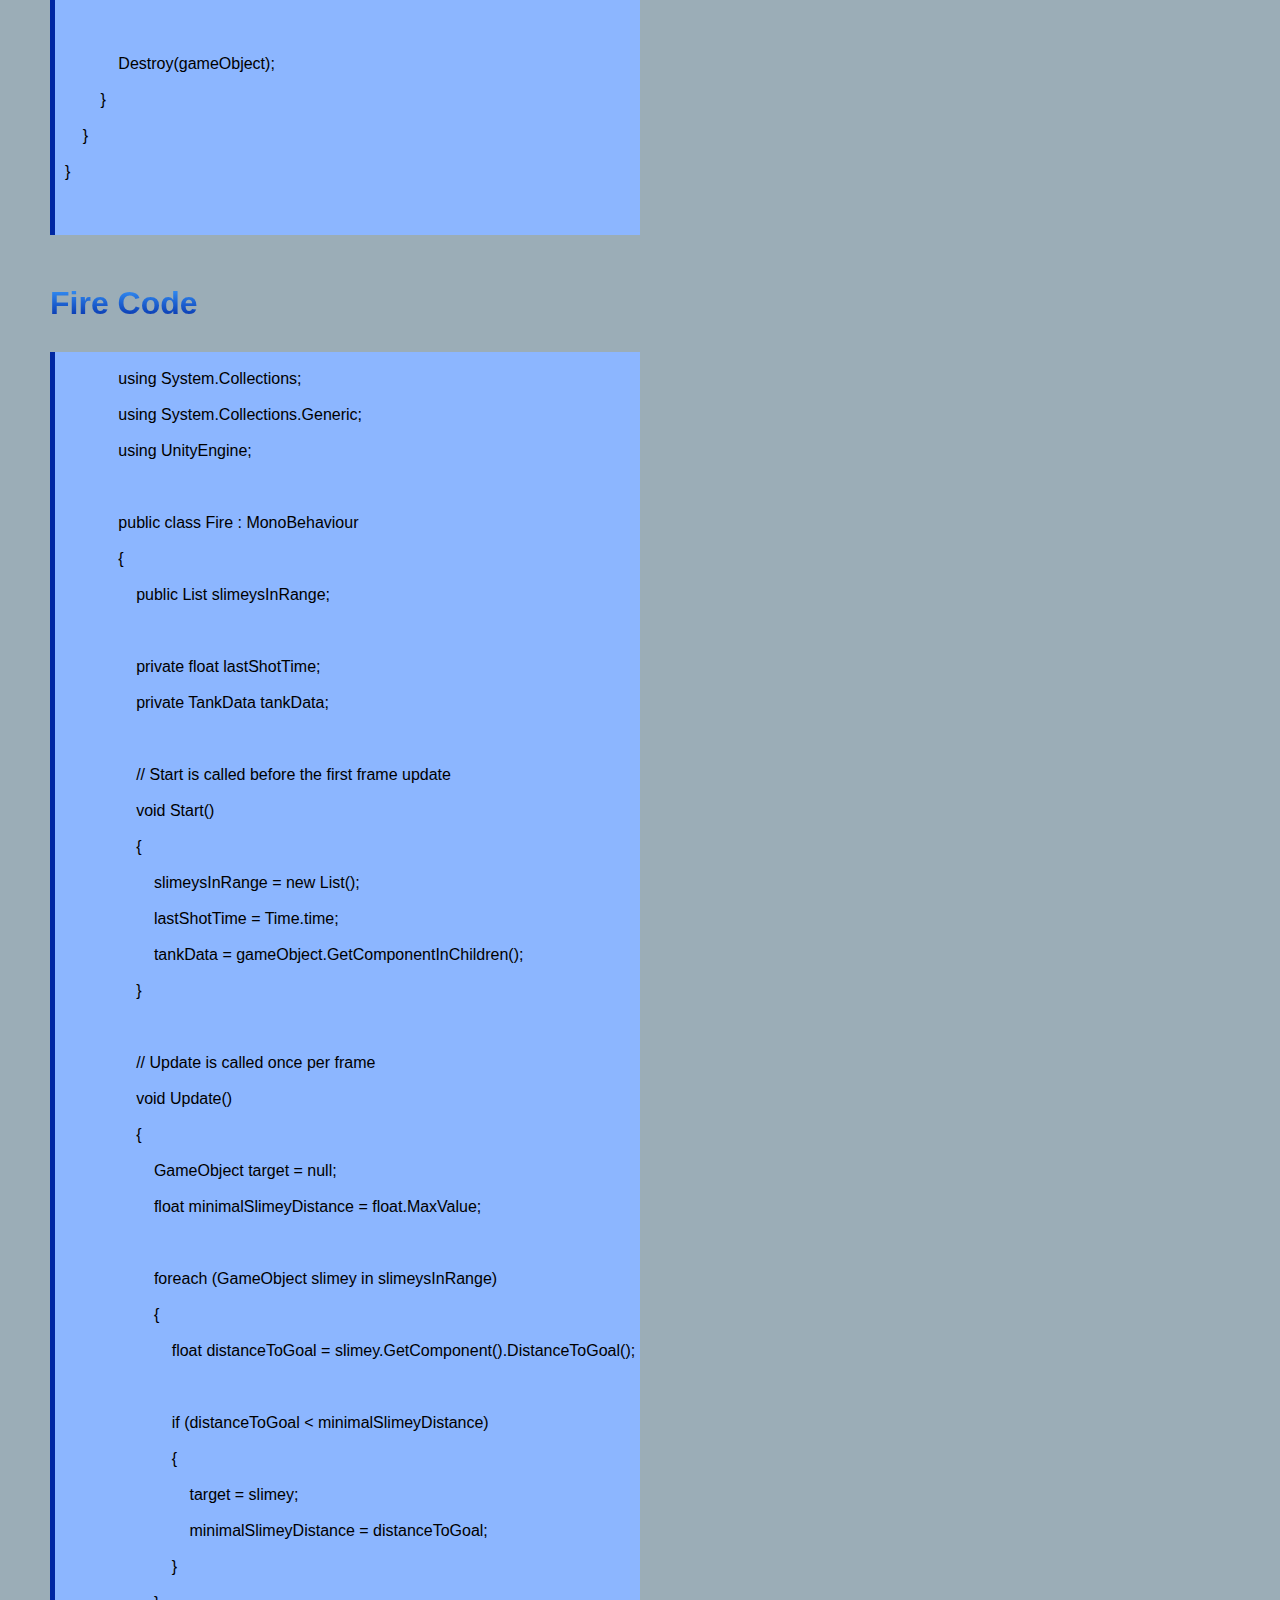
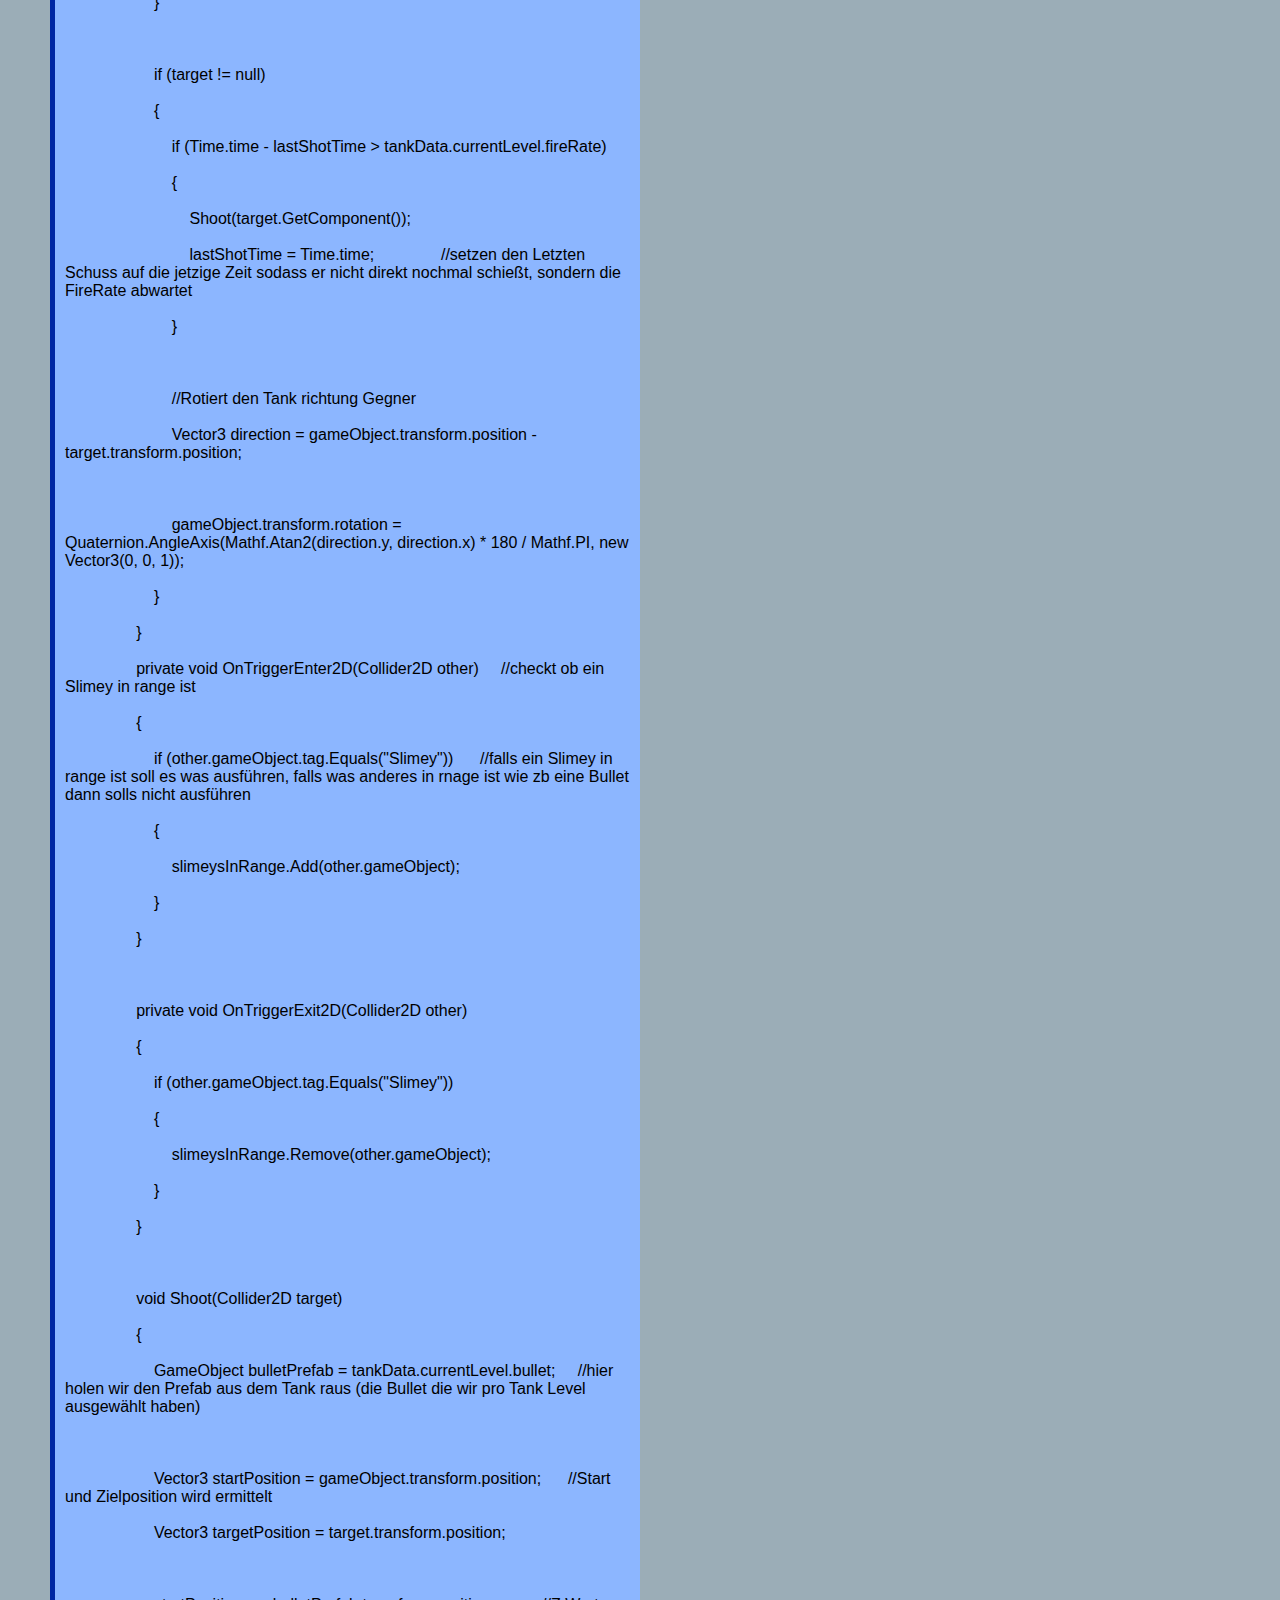
==== commit 6e23cb57: "Icons and Games Site" ====
--- a/code.html
+++ b/code.html
@@ -34,7 +34,7 @@
             <a href="/index.html" class="navbar_links">Home</a>
           </li>
           <li class="navbar_btn">
-            <a href="/" class="button">Download</a>
+            <a href="/" class="button" id="button">Download</a>
           </li>
         </ul>
       </div>
@@ -46,20 +46,30 @@
         <h1>HealthBar Code</h1>
         <div class="code_main_container_text">
           <p>
-            using System.Collections; <br />
-            using System.Collections.Generic; <br />using UnityEngine;
-            <br /><br />
-            public class HealthBar : MonoBehaviour { <br />
-            <br />
-            public float maxHealth = 100; <br />public float currentHealth =
-            100;<br />
-            private float originalScale; <br /><br />// Start is called before
-            the first frame update <br />void Start() {<br />
-            originalScale = gameObject.transform.localScale.x; <br />}
-            <br /><br />// Update is called once per frame <br />void Update() {
-            <br />Vector3 tmpScale = gameObject.transform.localScale;
-            <br />tmpScale.x = currentHealth / maxHealth * originalScale;
-            <br />gameObject.transform.localScale = tmpScale; <br />} <br />}
+using System.Collections;
+using System.Collections.Generic;
+using UnityEngine;
+
+public class HealthBar : MonoBehaviour
+{
+    public float maxHealth = 100;
+    public float currentHealth = 100;
+    private float originalScale;
+
+    // Start is called before the first frame update
+    void Start()
+    {
+        originalScale = gameObject.transform.localScale.x;
+    }
+
+    // Update is called once per frame
+    void Update()
+    {
+        Vector3 tmpScale = gameObject.transform.localScale;
+        tmpScale.x = currentHealth / maxHealth * originalScale;
+        gameObject.transform.localScale = tmpScale;
+    }
+}
           </p>
         </div>
       </div>
@@ -67,86 +77,84 @@
         <h1>Slimey Code</h1>
         <div class="code_main_container_text">
           <p>
-            using System.Collections;<br />
-            using System.Collections.Generic;<br />
-            using UnityEngine;<br /><br />
-
-            public class Slimey : MonoBehaviour<br />
-            {<br />
-            public GameObject[] waypoints;<br />
-            private int currentWaypoint = 0;<br />
-            private float lastWaypointSwitchTime;<br />
-            public float startSpeed = 1.0f;<br />
-            [HideInInspector]<br />
-            public float speed;<br />
-            public float slowAmount = 0.5f;<br /><br />
-
-            public int killWorth = 50;<br />
-            public int LifeDamage = 1;<br /><br />
-
-            public static Slimey slimey;<br /><br />
-
-            // Start is called before the first frame update<br />
-            void Start()<br />
-            {<br />
-            speed = startSpeed;<br />
-            lastWaypointSwitchTime = Time.time; //Time = Zeit ?XD<br />
-            slimey = this;<br />
-            }<br /><br />
-
-            // Update is called once per frame<br />
-            void Update()<br />
-            {<br />
-            slimey = this;<br /><br />
-
-            //Macht dass sich der Slimey von Punkt a zu Punkt b und zu Punkt c
-            usw. bewegen kann<br />
-            Vector3 startPosition =
-            waypoints[currentWaypoint].transform.position;<br />
-            Vector3 endPosition = waypoints[currentWaypoint +
-            1].transform.position;<br /><br />
-
-            float pathLength = Vector3.Distance(startPosition, endPosition);<br />
-            float totalTimeForPath = pathLength / speed;<br />
-            float currentTimeOnPath = Time.time - lastWaypointSwitchTime;<br />
-            gameObject.transform.position = Vector2.Lerp(startPosition,
-            endPosition, currentTimeOnPath / totalTimeForPath);<br /><br />
-
-            if (gameObject.transform.position.Equals(endPosition))
-            //kontrolliert ob der Slimey schon am letzten Waypoint ist<br />
-            {<br />
-            if (currentWaypoint < waypoints.Length - 2)<br />
-            {<br />
-            currentWaypoint++;<br />
-            lastWaypointSwitchTime = Time.time;<br />
-            }<br />
-            else //zerstört den Slimey und setzt die Leben auf eines weniger<br />
-            {<br />
-            CameraShake.instance.StartShake();<br />
-            Destroy(gameObject);<br />
-            GameManager.singleton.SetHealth(GameManager.singleton.GetHealth() -
-            LifeDamage);<br />
-            }<br />
-            }<br />
-            }<br /><br />
-
-            public float DistanceToGoal()<br />
-            {<br />
-            float distance = 0;<br />
-            distance += Vector2.Distance(gameObject.transform.position,
-            waypoints[currentWaypoint + 1].transform.position);<br />
-
-            for (int i = currentWaypoint + 1; i < waypoints.Length - 1; i++)<br />
-            {<br />
-            Vector3 startPosition = waypoints[i].transform.position;<br />
-            Vector3 endPosition = waypoints[i + 1].transform.position;<br />
-            distance = distance + Vector2.Distance(startPosition,
-            endPosition);<br />
-            }<br /><br />
-
-            return distance;<br />
-            }<br />
-            }<br />
+using System.Collections;
+using System.Collections.Generic;
+using UnityEngine;
+
+public class Slimey : MonoBehaviour
+{
+    public GameObject[] waypoints;
+    private int currentWaypoint = 0;
+    private float lastWaypointSwitchTime;
+    public float startSpeed = 1.0f;
+    [HideInInspector]
+    public float speed;
+    public float slowAmount = 0.5f;
+
+    public int killWorth = 50;
+    public int LifeDamage = 1;
+
+    public static Slimey slimey;
+
+    // Start is called before the first frame update
+    void Start()
+    {
+        speed = startSpeed;
+        lastWaypointSwitchTime = Time.time;     //Time = Zeit ?XD
+        slimey = this;
+    }
+
+    // Update is called once per frame
+    void Update()
+    {
+        slimey = this;
+
+        //Macht dass sich der Slimey von Punkt a zu Punkt b und zu Punkt c usw. bewegen kann
+        Vector3 startPosition = waypoints[currentWaypoint].transform.position;
+        Vector3 endPosition = waypoints[currentWaypoint + 1].transform.position;
+
+        float pathLength = Vector3.Distance(startPosition, endPosition);
+        float totalTimeForPath = pathLength / speed;
+        float currentTimeOnPath = Time.time - lastWaypointSwitchTime;
+        gameObject.transform.position = Vector2.Lerp(startPosition, endPosition, currentTimeOnPath / totalTimeForPath);
+
+        if (gameObject.transform.position.Equals(endPosition))      //kontrolliert ob der Slimey schon am letzten Waypoint ist
+        {
+            if (currentWaypoint < waypoints.Length - 2)
+            {
+                currentWaypoint++;
+                lastWaypointSwitchTime = Time.time;
+            }
+            else    //zerstört den Slimey und setzt die Leben auf eines weniger
+            {
+                CameraShake.instance.StartShake();
+                Destroy(gameObject);
+                GameManager.singleton.SetHealth(GameManager.singleton.GetHealth() - LifeDamage);
+            }
+        }
+    }
+
+    public float DistanceToGoal()
+    {
+        float distance = 0;
+        distance += Vector2.Distance(gameObject.transform.position, waypoints[currentWaypoint + 1].transform.position);
+
+        for (int i = currentWaypoint + 1; i < waypoints.Length - 1; i++)
+        {
+            Vector3 startPosition = waypoints[i].transform.position;
+            Vector3 endPosition = waypoints[i + 1].transform.position;
+            distance = distance + Vector2.Distance(startPosition, endPosition);
+        }
+
+        return distance;
+    }
+
+    //fucking hell shit doesnt work pls help
+    public void Slow (float amount)
+    {
+        speed = startSpeed * (1f - amount);
+    }
+}
           </p>
         </div>
       </div>
@@ -154,29 +162,29 @@
         <h1>AudioManager Code</h1>
         <div class="code_main_container_text">
           <p>
-            using System.Collections;<br />
-            using System.Collections.Generic;<br />
-            using UnityEngine;<br /><br />
-
-            public class AudioManager : MonoBehaviour<br />
-            {<br />
-            public static AudioManager instance;<br />
-            public AudioSource slimeyDestroy;<br />
-            public AudioSource inGameMusic;<br />
-            public AudioSource titleScreenMusic;<br />
-            public AudioSource gameOverMusic;<br /><br />
-
-            void Awake()<br />
-            {<br />
-            instance = this;<br />
-            }<br /><br />
-
-            // Start is called before the first frame update<br />
-            void Start()<br />
-            {<br />
-            instance = this;<br />
-            }<br />
-            }<br />
+using System.Collections;
+using System.Collections.Generic;
+using UnityEngine;
+
+public class AudioManager : MonoBehaviour
+{
+    public static AudioManager instance;
+    public AudioSource slimeyDestroy;
+    public AudioSource inGameMusic;
+    public AudioSource titleScreenMusic;
+    public AudioSource gameOverMusic;
+
+    void Awake()
+    {
+        instance = this;
+    }
+
+    // Start is called before the first frame update
+    void Start()
+    {
+        instance = this;
+    }
+}
           </p>
         </div>
       </div>
@@ -184,57 +192,61 @@
         <h1>CameraShake Code</h1>
         <div class="code_main_container_text">
           <p>
-            using System.Collections;<br />
-            using System.Collections.Generic;<br />
-            using UnityEngine;<br /><br />
-
-            public class CameraShake : MonoBehaviour<br />
-            {<br />
-            public Transform camTransform; private float shakeDuration = 0f;
-            //Wie lange der Shake dauert<br />
-            public float shakeAmount = 0.7f; //Die Stärke des Shakes<br />
-            public float decreaseFactor = 1f; //Wie schnell der Shake wieder
-            aufhört<br />
-            public float shakeSaveDurationValue = 0.0f;<br />
-            public static CameraShake instance;<br /><br />
-
-            Vector3 originalPos;<br /><br />
-
-            private void Awake()<br />
-            {<br />
-            instance = this;<br />
-            if (camTransform == null)<br />
-            {<br />
-            camTransform = GetComponent(typeof(Transform)) as Transform;<br />
-            }<br />
-            }<br />
-            private void OnEnable()<br />
-            {<br />
-            originalPos = camTransform.localPosition;<br />
-            }<br /><br />
-
-            public void StartShake()<br />
-            {<br />
-            shakeDuration = shakeSaveDurationValue;<br />
-            originalPos = camTransform.localPosition;<br />
-            }<br /><br />
-
-            // Update is called once per frame<br />
-            void Update()<br />
-            {<br />
-            if (shakeDuration > 0)<br />
-            {<br />
-            camTransform.localPosition = originalPos + Random.insideUnitSphere *
-            shakeAmount;<br />
-            shakeDuration -= Time.deltaTime * decreaseFactor;<br />
-            }<br />
-            else<br />
-            {<br />
-            shakeDuration = 0;<br />
-            camTransform.localPosition = originalPos;<br />
-            }<br />
-            }<br />
-            }<br />
+using System.Collections;
+using System.Collections.Generic;
+using UnityEngine;
+
+public class CameraShake : MonoBehaviour
+{
+    public Transform camTransform;
+    private float shakeDuration = 0f;            //Wie lange der Shake dauert
+    public float shakeAmount = 0.7f;             //Die Stärke des Shakes
+    public float decreaseFactor = 1f;            //Wie schnell der Shake wieder aufhört
+    public float shakeSaveDurationValue = 0.0f;
+    public static CameraShake instance;
+
+    Vector3 originalPos;
+
+    private void Awake()
+    {
+        instance = this;
+        if (camTransform == null)
+        {
+            camTransform = GetComponent(typeof(Transform)) as Transform;
+        }
+    }
+    private void OnEnable()
+    {
+        originalPos = camTransform.localPosition;
+    }
+
+    public void StartShake()
+    {
+        shakeDuration = shakeSaveDurationValue;
+        originalPos = camTransform.localPosition;
+    }
+
+    // Start is called before the first frame update
+    void Start()
+    {
+        
+    }
+
+    // Update is called once per frame
+    void Update()
+    {
+        if (shakeDuration > 0)
+        {
+            camTransform.localPosition = originalPos + Random.insideUnitSphere * shakeAmount;
+            shakeDuration -= Time.deltaTime * decreaseFactor;
+        }
+        else
+        {
+            shakeDuration = 0;
+            camTransform.localPosition = originalPos;
+        }
+    }
+}
           </p>
         </div>
       </div>
--- a/styles.css
+++ b/styles.css
@@ -78,7 +78,7 @@
   width: 100%;
 }
 
-.button {
+#button {
   display: flex;
   justify-content: center;
   align-items: center;
@@ -93,7 +93,7 @@
   color: #fff;
 }
 
-.button:hover {
+#button:hover {
   background: #194ba8;
   transition: 0.3s ease;
 }
@@ -166,7 +166,7 @@
     padding-bottom: 2rem;
   }
 
-  .button {
+  #button {
     display: flex;
     justify-content: center;
     align-items: center;
@@ -630,11 +630,13 @@
   border-left: 5px solid #0027a2;
   background-color: #8cb6ff;
   padding-left: 10px;
+  white-space: pre-wrap;
 }
 
 @media screen and (max-width: 960px) {
   .code_main_container p {
     width: 150%;
+    word-wrap: break-word;
   }
 
   .code_main_container h1 {
@@ -645,7 +647,7 @@
 
 .slimeys_main {
   background: #9badb7;
-  height: 130vh;
+  height: 138vh;
 }
 
 .slimey_main_container {
@@ -672,7 +674,7 @@
 }
 
 .slimey_main_container p {
-  margin-left: 50px;
+  margin-left: 120px;
   margin-top: 30px;
   border-left: 5px solid #0027a2;
   background-color: #8cb6ff;
@@ -681,15 +683,32 @@
   padding-left: 10px;
 }
 
+.slimey_wrapper {
+  width: 100%;
+  overflow: hidden;
+}
+
+#slimeysSlimey {
+  width: 100px;
+  height: 100px;
+  float: left;
+  margin-top: 20px;
+}
+
 @media screen and (max-width: 960px) {
   .slimey_main_container p {
     width: 100%;
   }
+
+  .slimey_main_container {
+    margin-left: 30px;
+    margin-top: 30px;
+  }
 }
 
 .turrets_main {
   background: #9badb7;
-  height: 110vh;
+  height: 144vh;
 }
 
 .turrets_main_container {
@@ -716,7 +735,7 @@
 }
 
 .turrets_main_container p {
-  margin-left: 50px;
+  margin-left: 120px;
   margin-top: 30px;
   border-left: 5px solid #0027a2;
   background-color: #8cb6ff;
@@ -725,9 +744,26 @@
   padding-left: 10px;
 }
 
+.turrets_wrapper {
+  width: 100%;
+  overflow: hidden;
+}
+
+#turretsTurret {
+  width: 100px;
+  height: 100px;
+  float: left;
+  margin-top: 40px;
+}
+
 @media screen and (max-width: 960px) {
   .turrets_main_container p {
     width: 130%;
+  }
+
+  .turrets_main_container {
+    margin-left: 30px;
+    margin-top: 30px;
   }
 }
 
